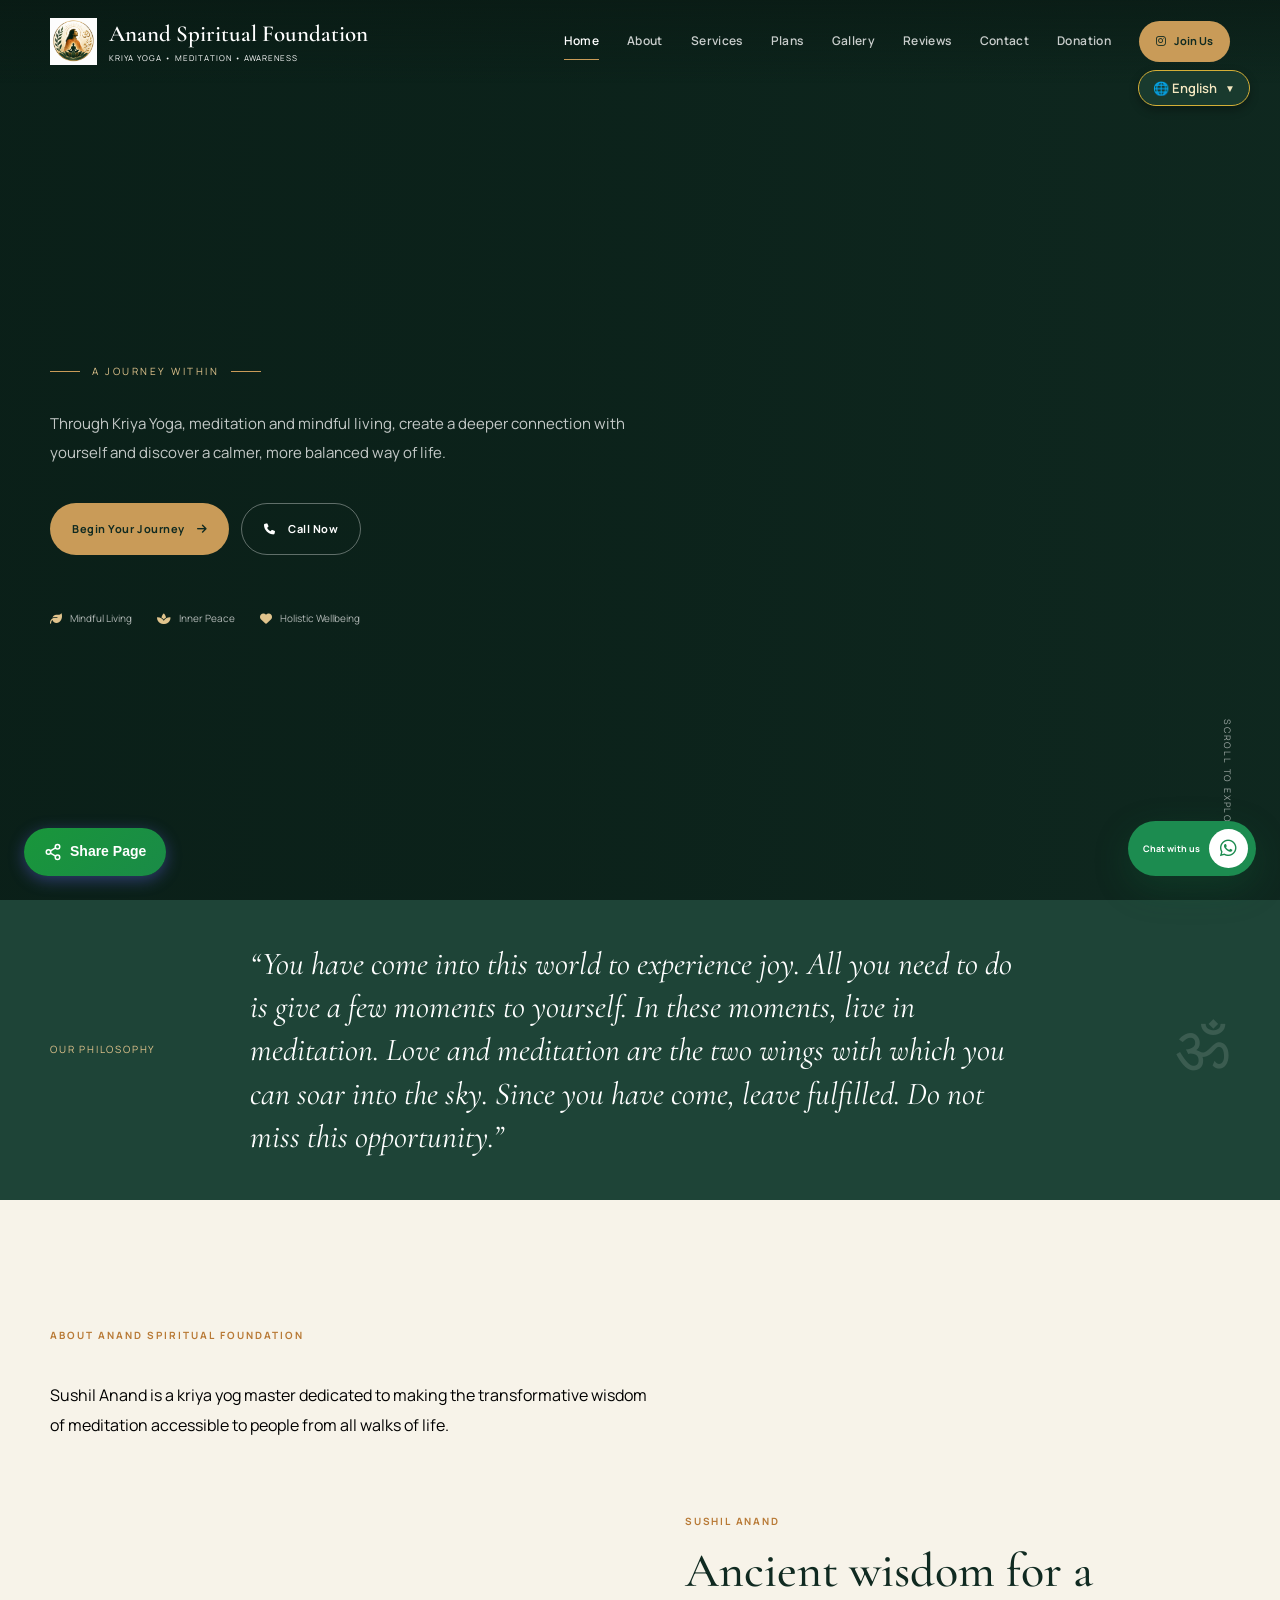
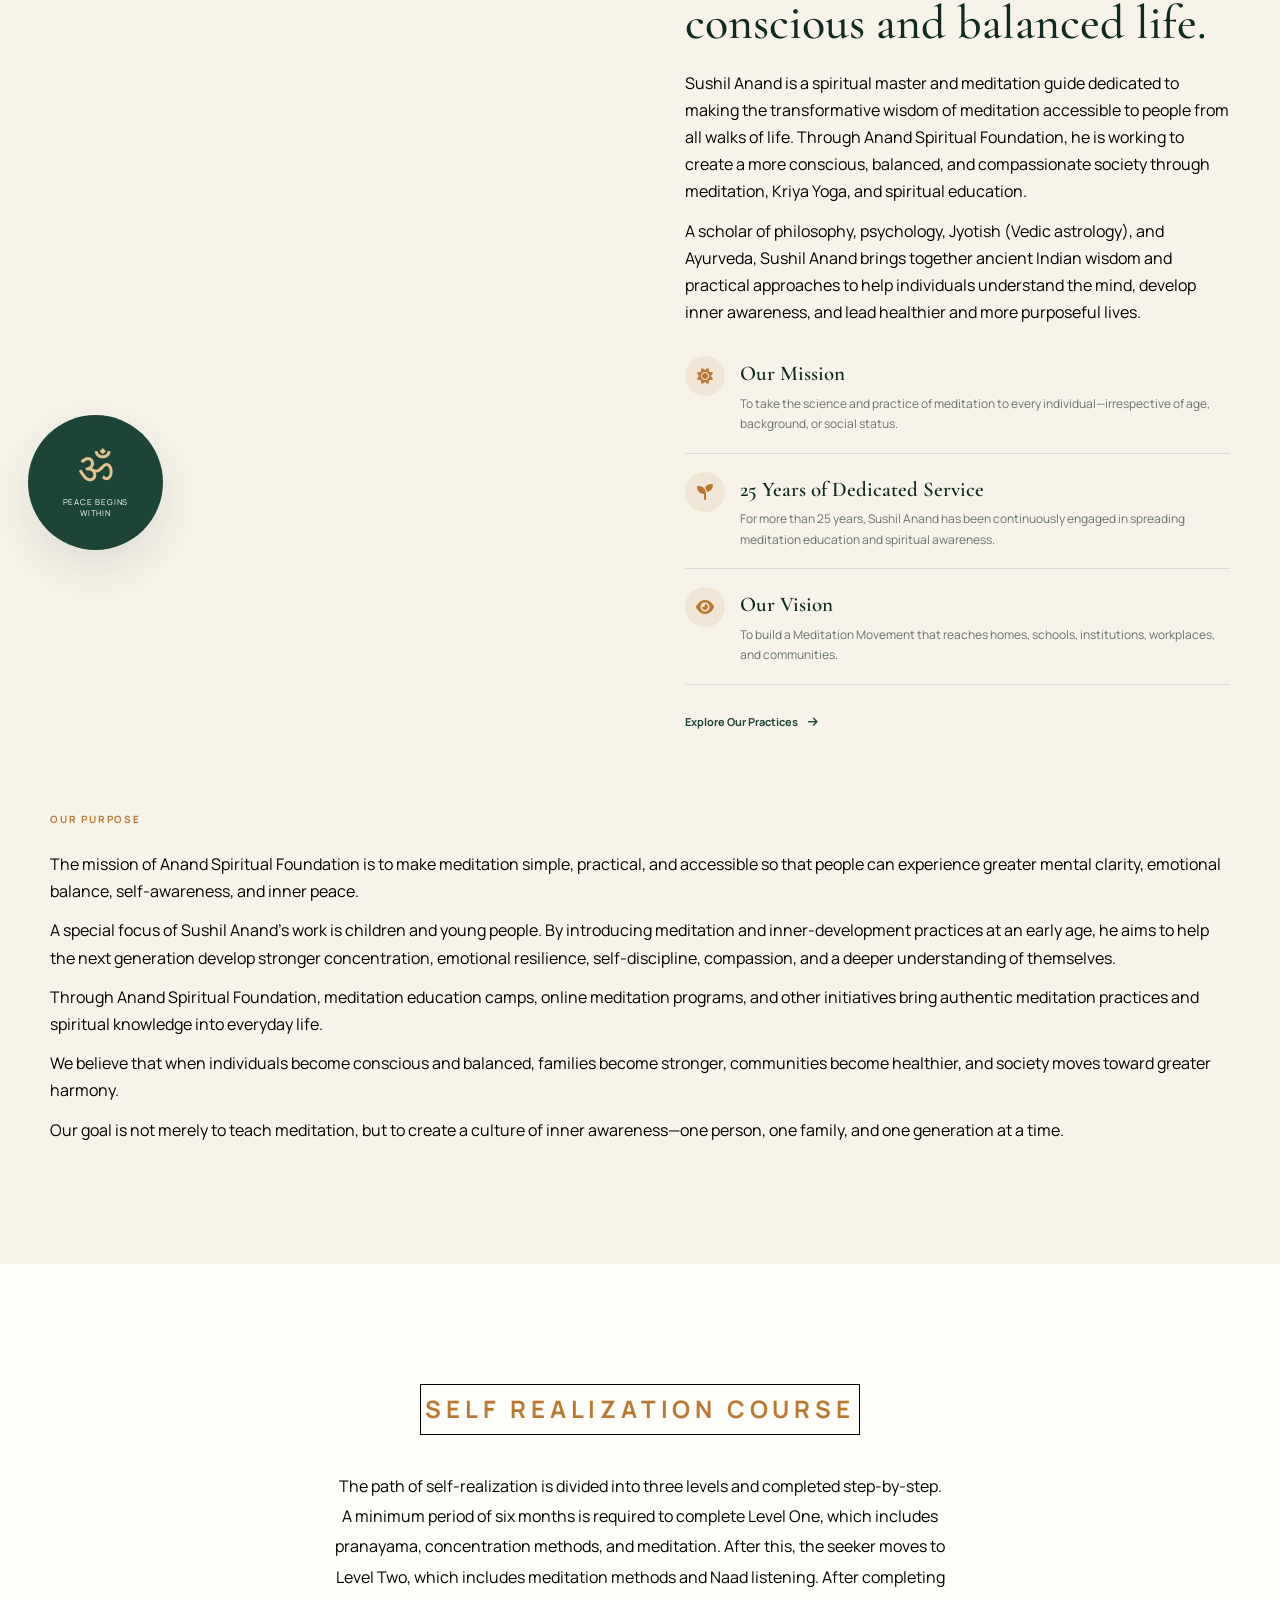
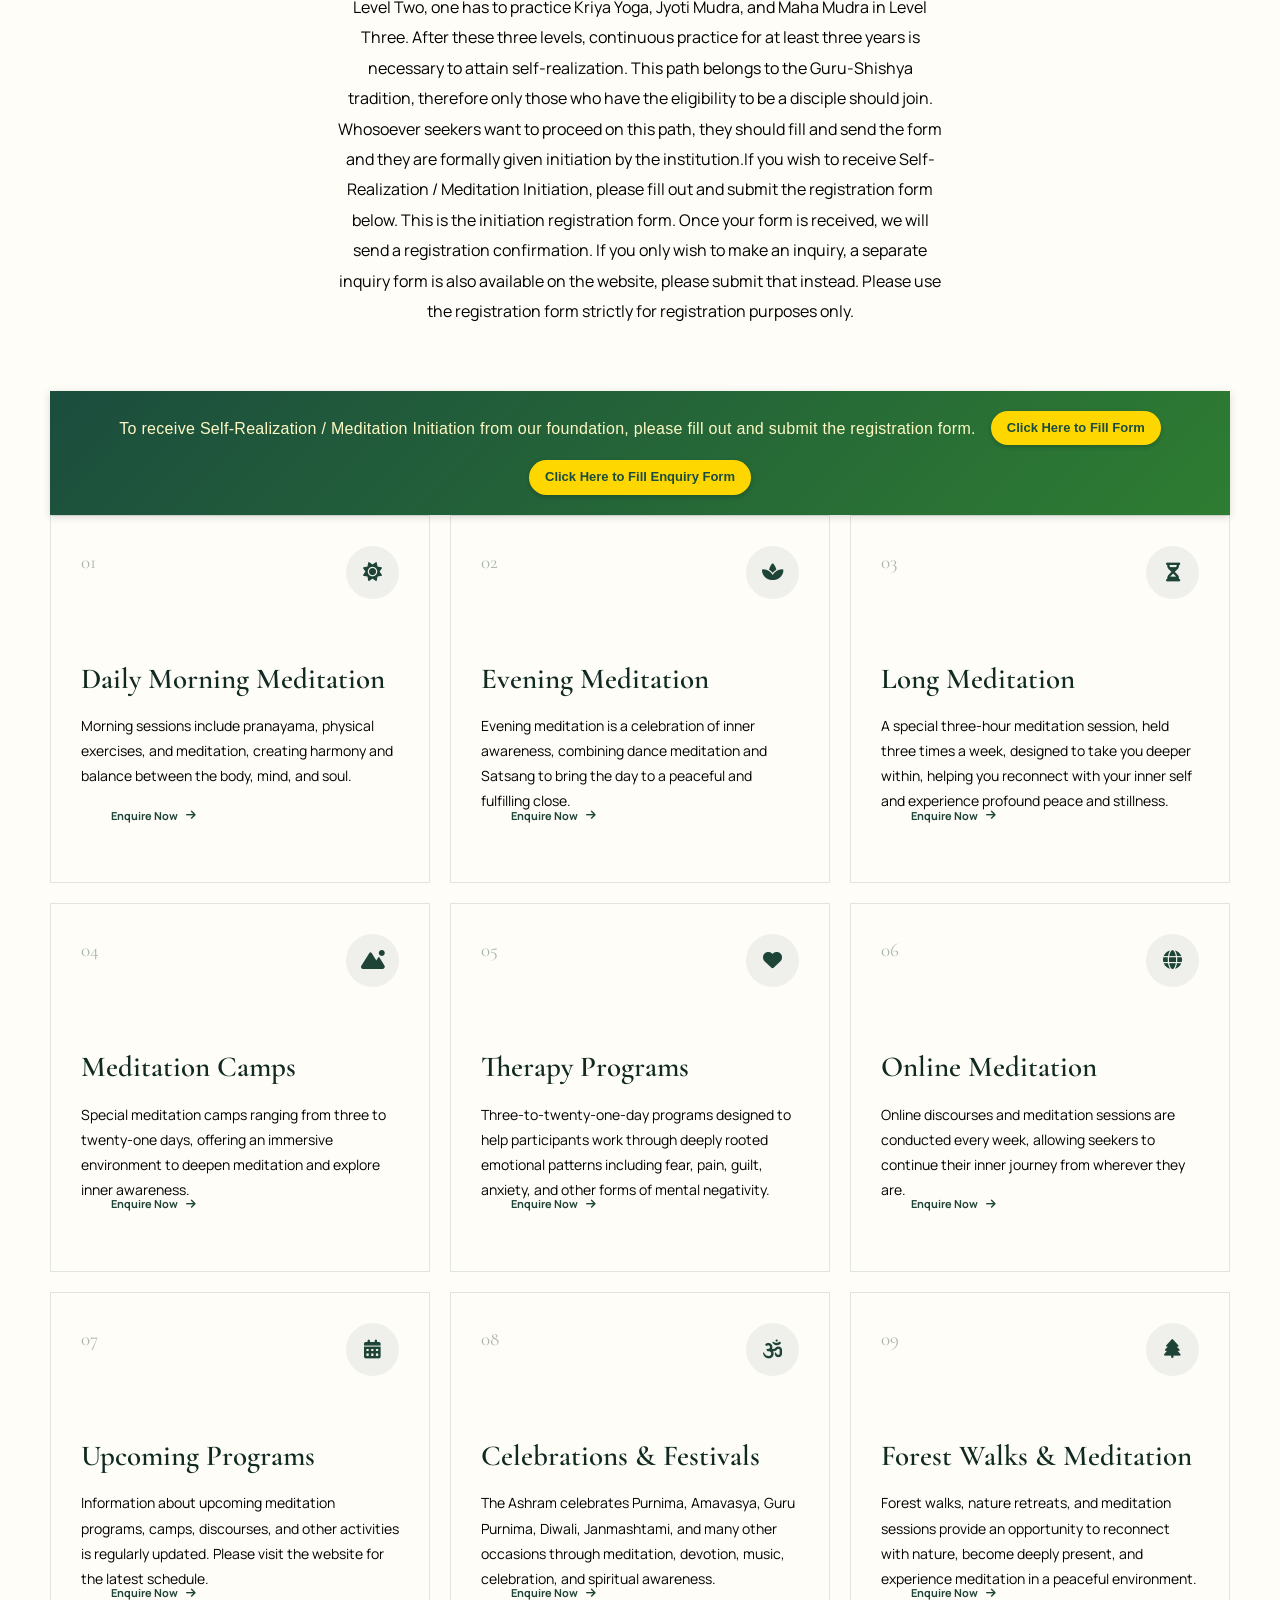
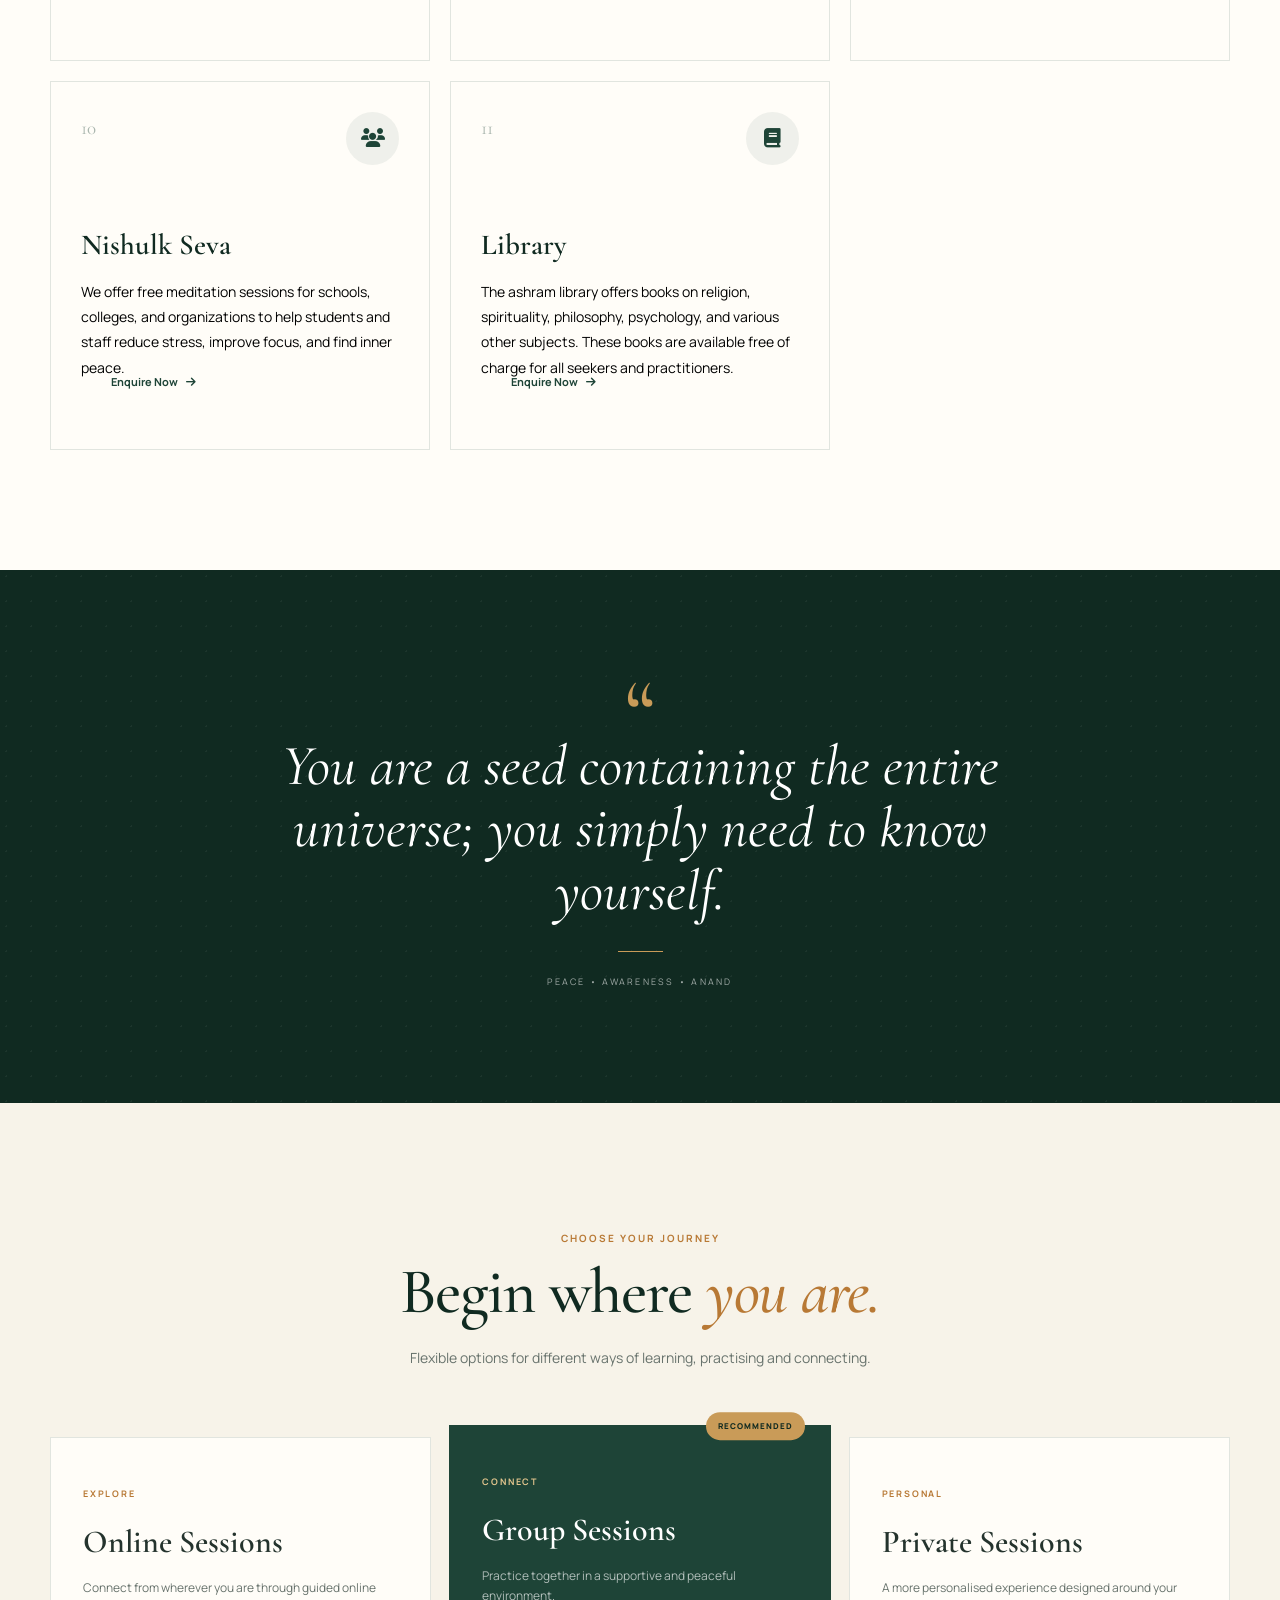
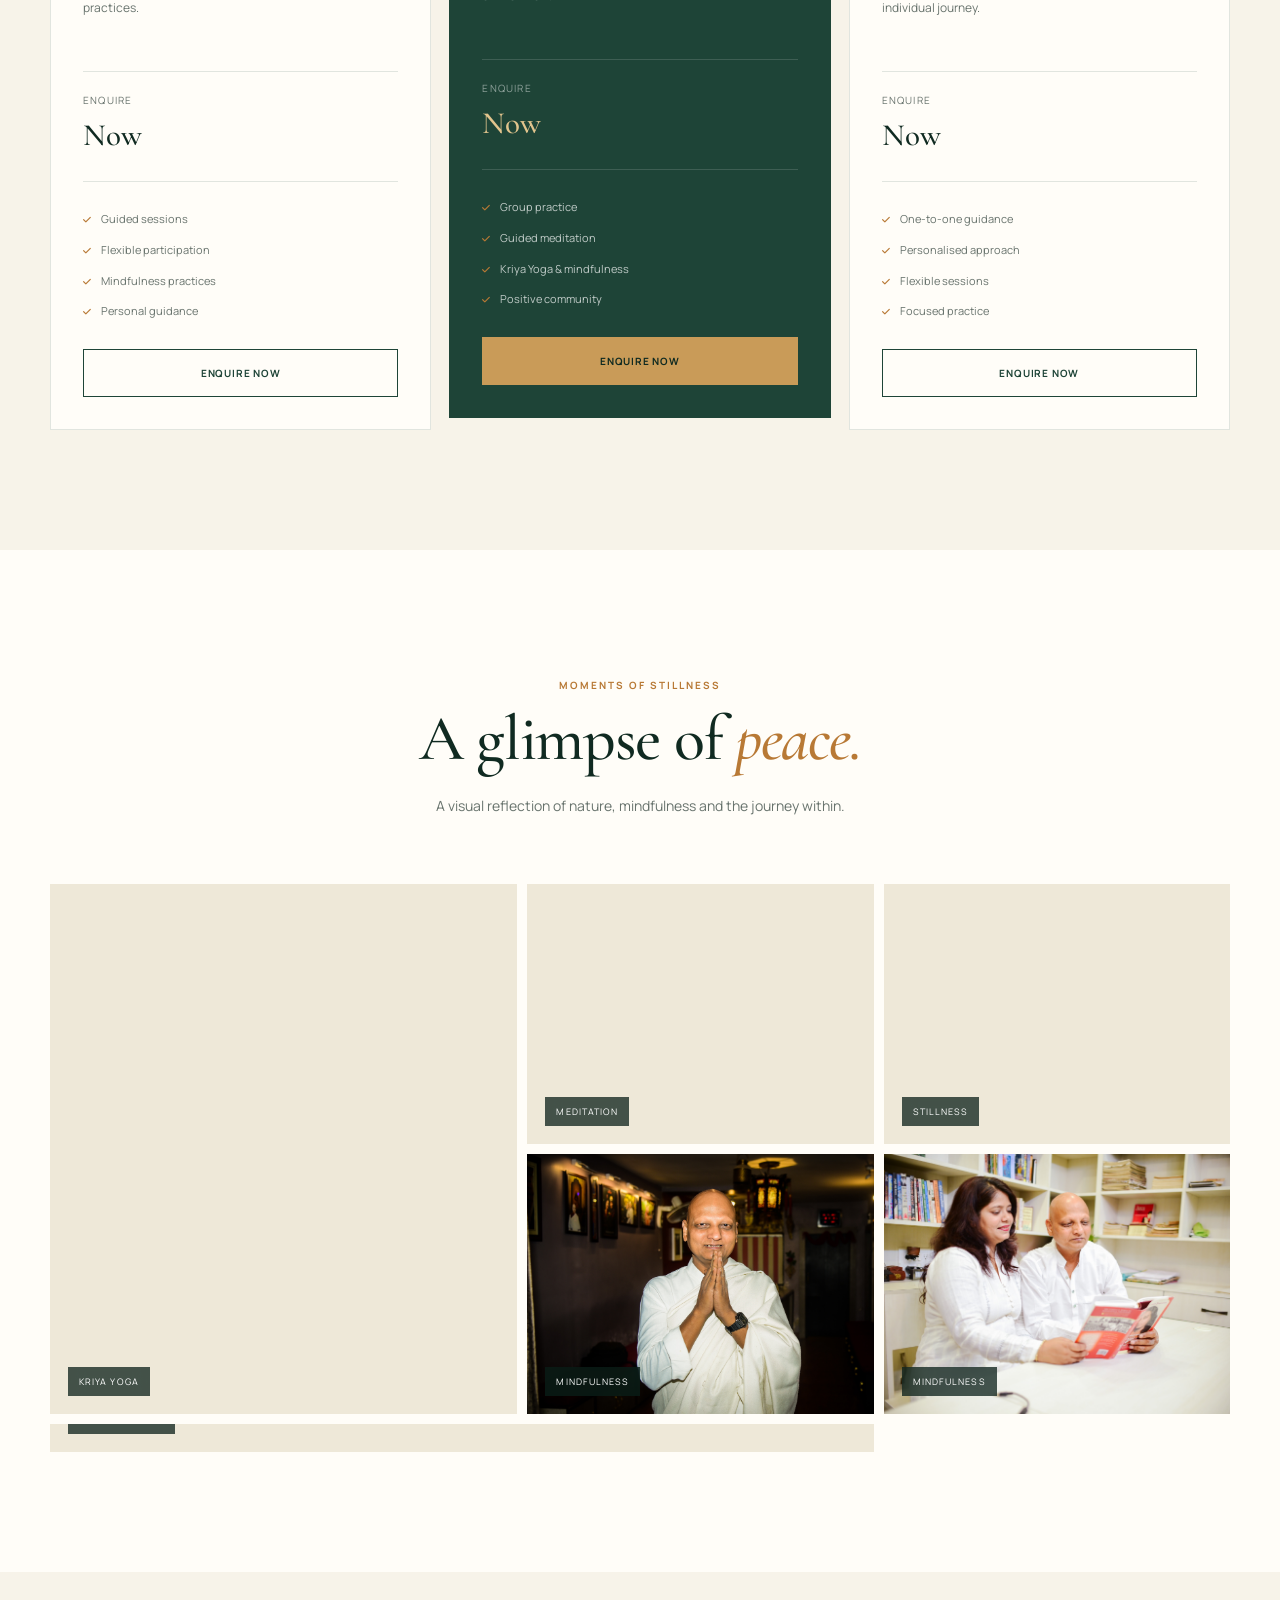
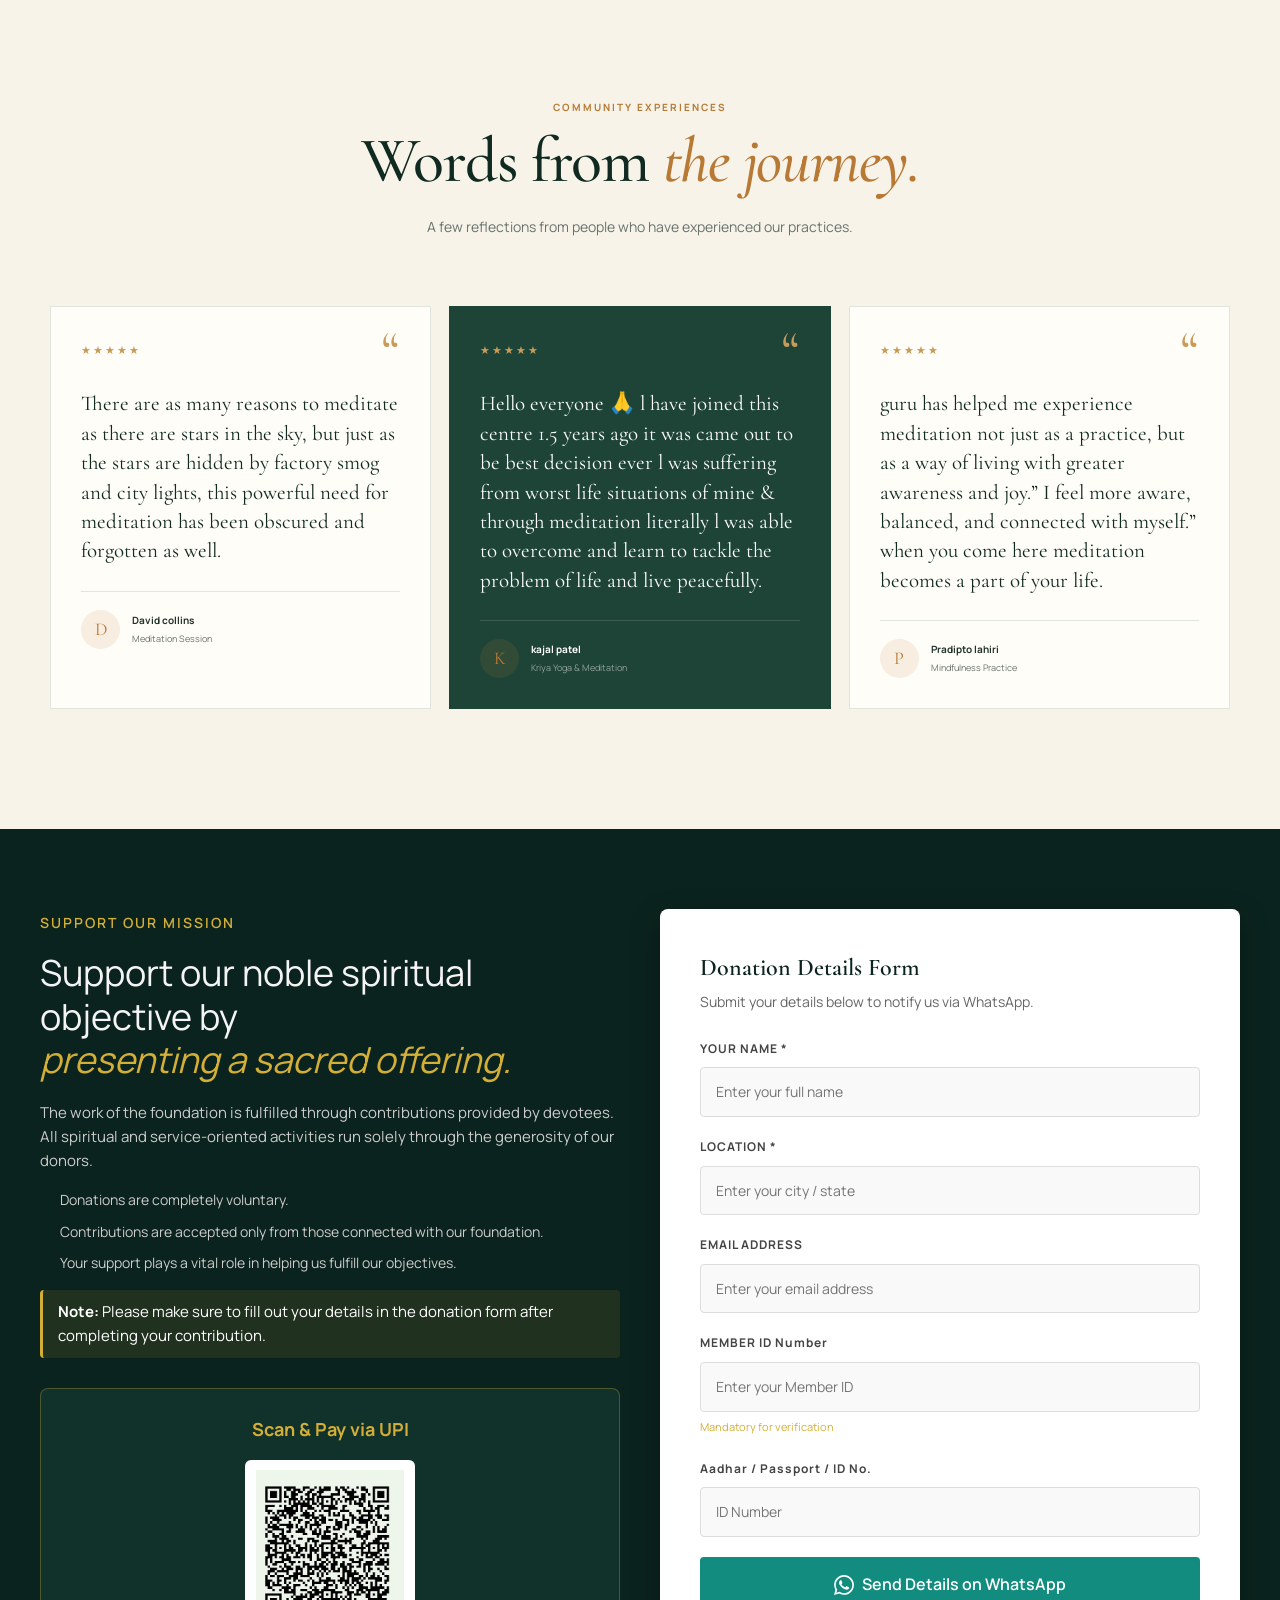
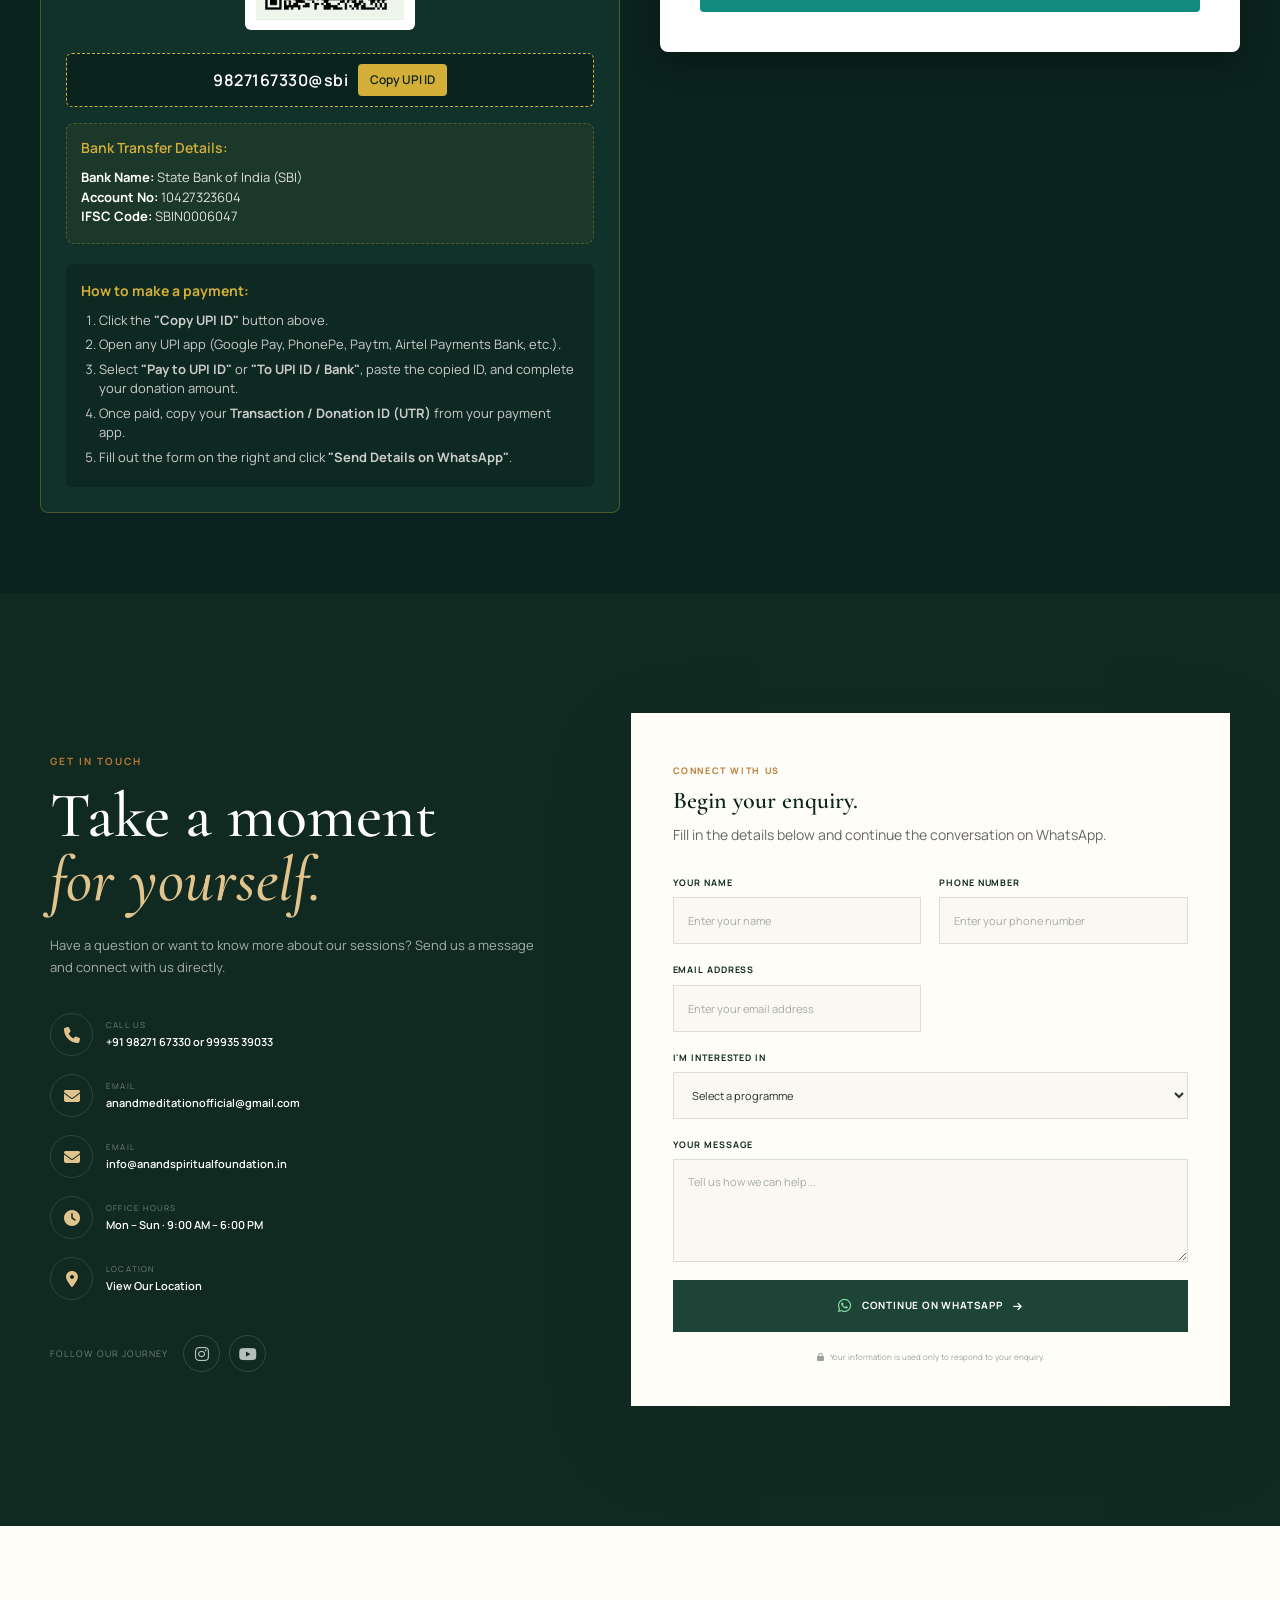
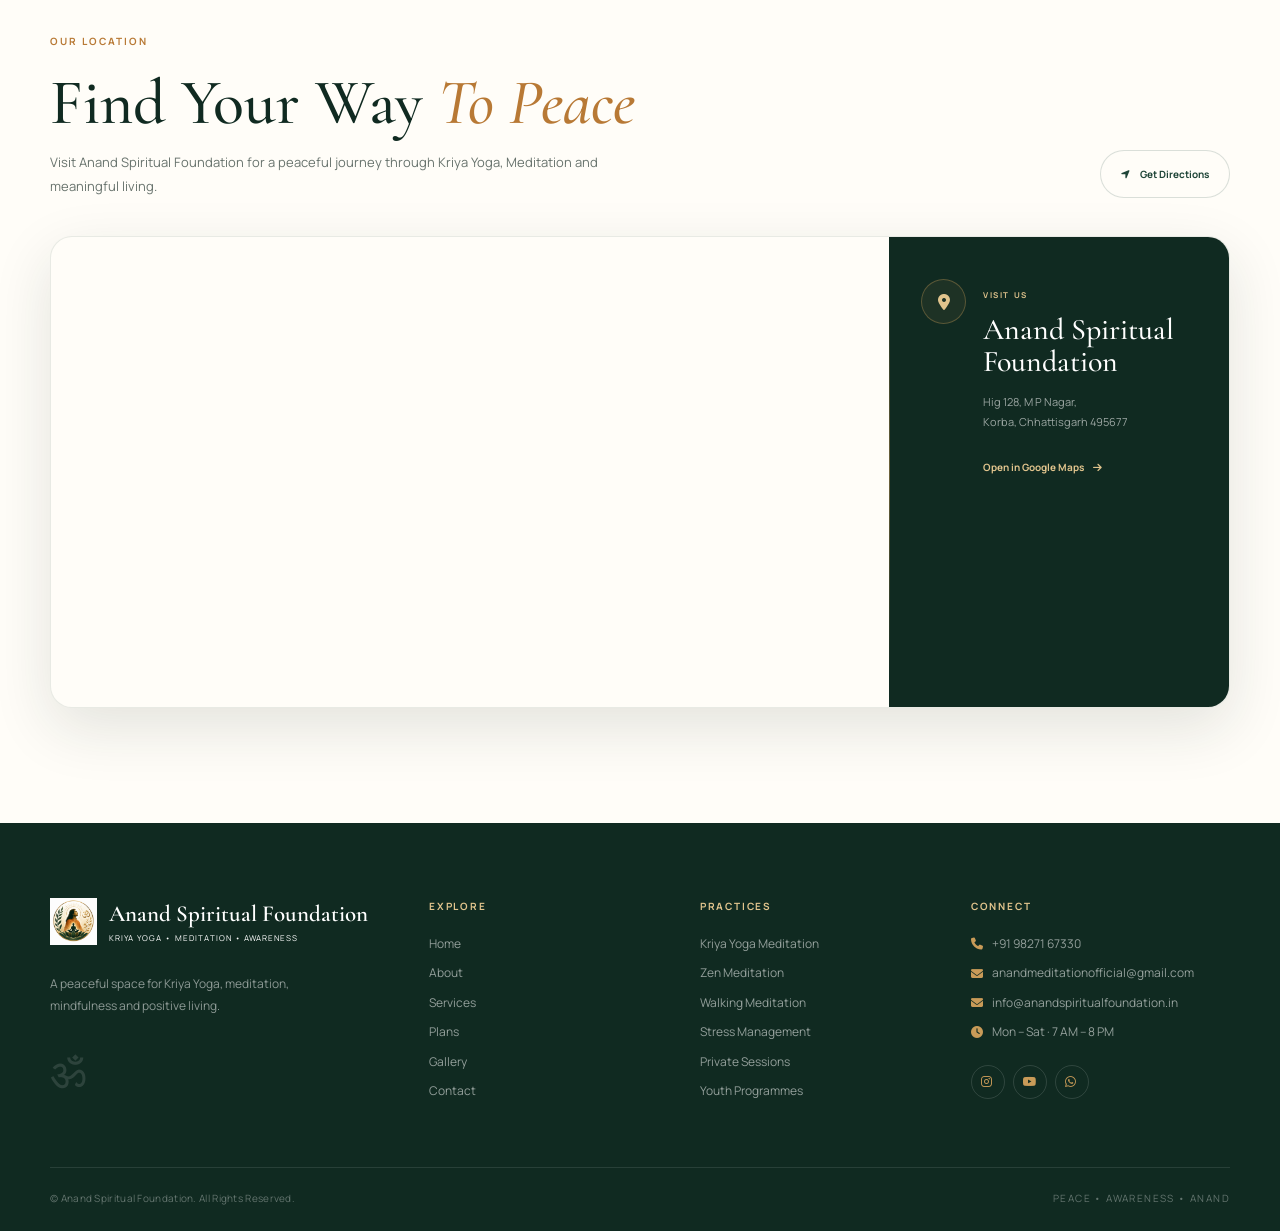
==== index.html @ d7171525 "new section udpdated" ====
<!DOCTYPE html>
<html lang="en">
<head>

    <meta charset="UTF-8">
    <meta name="viewport" content="width=device-width, initial-scale=1.0">

    <meta
        name="description"
        content="Anand Spiritual Foundation — Yoga, Meditation, Mindfulness and a peaceful journey within."
    >

    <meta
        name="keywords"
        content="Anand Spiritual Foundation, Yoga, Meditation, Zen Meditation, Yoga Meditation, Mindfulness"
    >
    <!-- =====================================================
         SOCIAL / LINK PREVIEW
    ====================================================== -->

    <meta property="og:type" content="website">

    <meta
        property="og:title"
        content="Anand Spiritual Foundation | Yoga, Meditation & Inner Awareness"
    >

    <meta
        property="og:description"
        content="Explore Yoga, Meditation, Kriya Yoga and spiritual awareness with Anand Spiritual Foundation. Begin your journey towards greater peace, balance and inner awareness."
    >

    <meta
        property="og:image"
        content="https://niteshs-code.github.io/anandprem.site/assets/oi-image.jpg"
    >

<meta property="og:url" content="https://anandspiritualfoundation.in/">

    <meta
        property="og:site_name"
        content="Anand Spiritual Foundation"
    >


    <!-- =====================================================
         WHATSAPP / FACEBOOK PREVIEW
    ====================================================== -->

    <meta
        name="twitter:card"
        content="summary_large_image"
    >

    <meta
        name="twitter:title"
        content="Anand Spiritual Foundation | Yoga & Meditation"
    >

    <meta
        name="twitter:description"
        content="Yoga, Meditation and spiritual awareness for a more peaceful and conscious life."
    >

    <meta
        name="twitter:image"
        content="https://niteshs-code.github.io/anandprem.site/oi-image.jpg"
    >

    <title>Anand Spiritual Foundation | Kriya Yoga & Meditation</title>

    <!-- =====================================================
         FAVICON
    ====================================================== -->

    <link rel="icon" type="image/png" href="assets/logo.png">


    <!-- =====================================================
         GOOGLE FONTS
    ====================================================== -->

    <link rel="preconnect" href="https://fonts.googleapis.com">
    <link rel="preconnect" href="https://fonts.gstatic.com" crossorigin>

    <link
        href="https://fonts.googleapis.com/css2?family=Cormorant+Garamond:wght@400;500;600;700&family=Manrope:wght@400;500;600;700&display=swap"
        rel="stylesheet"
    >


    <!-- =====================================================
         FONT AWESOME
    ====================================================== -->

    <link
        rel="stylesheet"
        href="https://cdnjs.cloudflare.com/ajax/libs/font-awesome/6.5.2/css/all.min.css"
    >


    <!-- =====================================================
         MAIN CSS
    ====================================================== -->

    <link rel="stylesheet" href="style.css">

</head>


<body>


<!-- =========================================================
     PRELOADER
========================================================= -->

<div class="preloader" id="preloader">

    <div class="preloader-inner">

        <div class="preloader-om">ॐ</div>

        <span>Anand Spiritual Foundation</span>

    </div>

</div>



<!-- =========================================================
     HEADER
========================================================= -->

<header class="header" id="header">

    <div class="container header-container">


        <!-- LOGO -->

        <a href="#home" class="logo">

            <img
                src="assets/logo.png"
                alt="Anand Spiritual Foundation Logo"
            >

            <div class="logo-content">

                <strong>Anand Spiritual Foundation</strong>

                <span>Kriya Yoga • Meditation • Awareness</span>

            </div>

        </a>


        <!-- DESKTOP NAVIGATION -->

        <nav class="navigation" id="navigation">

            <a href="#home" class="nav-link active">
                Home
            </a>

            <a href="#about" class="nav-link">
                About
            </a>

            <a href="#services" class="nav-link">
                Services
            </a>

            <a href="#plans" class="nav-link">
                Plans
            </a>

            <a href="#gallery" class="nav-link">
                Gallery
            </a>

            <a href="#reviews" class="nav-link">
                Reviews
            </a>

            <a href="#contact" class="nav-link">
                Contact
            </a>
            <a href="#donation" class="nav-link">
                Donation
            </a>



            <a
                        href="https://www.instagram.com/anandprem___?utm_source=qr&igsi=MTRjMnZqbXhmNHFidQ=="
                        target="_blank"
                        rel="noopener noreferrer"
                        aria-label="Instagram"
                        class="nav-button"
                    >
                        <i class="fa-brands fa-instagram"></i>
                        Join Us
                    </a>

        

        </nav>


        <!-- MOBILE MENU -->

        <button
            class="menu-toggle"
            id="menuToggle"
            type="button"
            aria-label="Open menu"
            aria-expanded="false"
        >

            <span></span>
            <span></span>
            <span></span>

        </button>

    </div>

</header>



<!-- Language Switcher Bar -->
<div class="asf-lang-wrapper notranslate" translate="no">
  <button id="asfLangToggle" class="asf-lang-toggle-btn" type="button">
    <span id="asfCurrentLang">🌐 English</span>
    <span class="asf-arrow">▼</span>
  </button>
  
  <div id="asfLangMenu" class="asf-lang-dropdown-menu">
    <div class="asf-lang-list">
      <button type="button" class="asf-lang-item" data-lang="en">English</button>
      <button type="button" class="asf-lang-item" data-lang="hi">Hindi (हिंदी)</button>
      <button type="button" class="asf-lang-item" data-lang="mr">Marathi (मराठी)</button>
      <button type="button" class="asf-lang-item" data-lang="gu">Gujarati (ગુજરાતી)</button>
      <button type="button" class="asf-lang-item" data-lang="ta">Tamil (தமிழ்)</button>
      <button type="button" class="asf-lang-item" data-lang="te">Telugu (తెలుగు)</button>
      <button type="button" class="asf-lang-item" data-lang="kn">Kannada (ಕನ್ನಡ)</button>
      <button type="button" class="asf-lang-item" data-lang="ml">Malayalam (മലയാളം)</button>
      <button type="button" class="asf-lang-item" data-lang="bn">Bengali (বাংলা)</button>
      <button type="button" class="asf-lang-item" data-lang="pa">Punjabi (ਪੰਜਾਬੀ)</button>
      <button type="button" class="asf-lang-item" data-lang="ur">Urdu (اردو)</button>
      <button type="button" class="asf-lang-item" data-lang="as">Assamese (অসমীয়া)</button>
      <button type="button" class="asf-lang-item" data-lang="or">Odia (ଓଡ଼ିଆ)</button>
    </div>
  </div>

  <!-- Hidden Google Translator Element (Isko display: none ki jagah aise rakhna hai) -->
<!-- Hidden Google Translate Element -->
<div id="hidden_google_translator" style="position: absolute; width: 0; height: 0; overflow: hidden; opacity: 0; pointer-events: none;"></div>
</div>



<!-- =========================================================
     MAIN
========================================================= -->

<main>


<!-- =========================================================
     HERO
========================================================= -->

<section class="hero" id="home">

    <div class="hero-background"></div>

    <div class="hero-overlay"></div>


    <div class="container hero-container">

        <div class="hero-content">


            <div class="hero-badge">

                <span class="hero-badge-line"></span>

                <span>
                    A Journey Within
                </span>

                <span class="hero-badge-line"></span>

            </div>


           


            


            <p class="hero-description">

                Through Kriya Yoga, meditation and mindful living,
                create a deeper connection with yourself and
                discover a calmer, more balanced way of life.

            </p>


            <div class="hero-actions">

                <a
                    href="#contact"
                    class="button button-primary"
                >

                    Begin Your Journey

                    <i class="fa-solid fa-arrow-right"></i>

                </a>


                <a
                    href="tel:+919827167330"
                    class="button button-light"
                >

                    <i class="fa-solid fa-phone"></i>

                    Call Now

                </a>

            </div>


            <div class="hero-highlights">

                <div class="hero-highlight">

                    <i class="fa-solid fa-leaf"></i>

                    <span>Mindful Living</span>

                </div>


                <div class="hero-highlight">

                    <i class="fa-solid fa-spa"></i>

                    <span>Inner Peace</span>

                </div>


                <div class="hero-highlight">

                    <i class="fa-solid fa-heart"></i>

                    <span>Holistic Wellbeing</span>

                </div>

            </div>

        </div>

    </div>


    <a
        href="#about"
        class="hero-scroll"
        aria-label="Scroll to About"
    >

        <span>Scroll to explore</span>

        <i class="fa-solid fa-arrow-down"></i>

    </a>

</section>



<!-- =========================================================
     INTRO / PHILOSOPHY
========================================================= -->

<section class="philosophy">

    <div class="container">

        <div class="philosophy-grid">


            <div class="philosophy-label">

                <span>Our Philosophy</span>

            </div>


            <div class="philosophy-text">

                <p>

                    “You have come into this world to experience joy. All you need to do is give a few moments to yourself. In these moments, live in meditation.

Love and meditation are the two wings with which you can soar into the sky.

Since you have come, leave fulfilled. Do not miss this opportunity.”

                </p>

            </div>


            <div class="philosophy-symbol">
                ॐ
            </div>

        </div>

    </div>

</section>



<!-- =========================================================
     ABOUT
========================================================= -->

<!-- =========================================================
     ABOUT
========================================================= -->

<section class="section about" id="about">

    <div class="container">

        <div class="section-heading">

            <span class="eyebrow">
                About Anand Spiritual Foundation
            </span>

            

            <p style="font-size: 16px; color:black">
                Sushil Anand is a kriya yog master
                dedicated to making the transformative wisdom of meditation
                accessible to people from all walks of life.
            </p>

        </div>


        <div class="about-grid">


            <div class="about-visual">

                <div class="about-image-main">

                    <img
                        src="https://i.postimg.cc/ncfBTv0K/image.jpg"
                        alt="Yoga and meditation practice"
                        loading="lazy"
                    >

                </div>


                <div class="about-image-small">

                    <img
                        src="https://i.postimg.cc/90ZTCMFM/2.jpg"
                        alt="Meditation practice"
                        loading="lazy"
                    >

                </div>


                <div class="about-badge">

                    <span>ॐ</span>

                    <small>
                        Peace begins within
                    </small>

                </div>

            </div>


            <div class="about-content">

                <span class="content-label">
                    Sushil Anand
                </span>

                <h3>
                    Ancient wisdom for a conscious and balanced life.
                </h3>


                <p style="font-size: 16px; color:black">

                    Sushil Anand is a spiritual master and meditation guide
                    dedicated to making the transformative wisdom of meditation
                    accessible to people from all walks of life. Through
                    Anand Spiritual Foundation, he is working to create a more conscious,
                    balanced, and compassionate society through meditation,
                    Kriya Yoga, and spiritual education.

                </p>


                <p style="font-size: 16px; color:black">

                    A scholar of philosophy, psychology, Jyotish (Vedic astrology),
                    and Ayurveda, Sushil Anand brings together ancient Indian
                    wisdom and practical approaches to help individuals understand
                    the mind, develop inner awareness, and lead healthier and more
                    purposeful lives.

                </p>


                <div class="about-points">


                    <div class="about-point">

                        <div class="point-icon">
                            <i class="fa-solid fa-sun"></i>
                        </div>

                        <div>

                            <h4>Our Mission</h4>

                            <p>
                                To take the science and practice of meditation
                                to every individual—irrespective of age,
                                background, or social status.
                            </p>

                        </div>

                    </div>


                    <div class="about-point">

                        <div class="point-icon">
                            <i class="fa-solid fa-seedling"></i>
                        </div>

                        <div>

                            <h4>25 Years of Dedicated Service</h4>

                            <p>
                                For more than 25 years, Sushil Anand has been
                                continuously engaged in spreading meditation
                                education and spiritual awareness.
                            </p>

                        </div>

                    </div>


                    <div class="about-point">

                        <div class="point-icon">
                            <i class="fa-solid fa-eye"></i>
                        </div>

                        <div>

                            <h4>Our Vision</h4>

                            <p>
                                To build a Meditation Movement that reaches
                                homes, schools, institutions, workplaces,
                                and communities.
                            </p>

                        </div>

                    </div>

                </div>


                <a
                    href="#services"
                    class="text-link"
                >

                    Explore Our Practices

                    <i class="fa-solid fa-arrow-right"></i>

                </a>

            </div>

        </div>


        <div class="about-content" style="margin-top: 70px;">

            <span class="content-label">
                Our Purpose
            </span>

            

            <p style="font-size: 16px; color:black">

                The mission of Anand Spiritual Foundation is to make meditation simple,
                practical, and accessible so that people can experience greater
                mental clarity, emotional balance, self-awareness, and inner peace.

            </p>

            <p style="font-size: 16px; color:black">

                A special focus of Sushil Anand’s work is children and young people.
                By introducing meditation and inner-development practices at an early
                age, he aims to help the next generation develop stronger concentration,
                emotional resilience, self-discipline, compassion, and a deeper
                understanding of themselves.

            </p>

            <p style="font-size: 16px; color:black">

                Through Anand Spiritual Foundation, meditation education camps, online meditation
                programs, and other initiatives bring authentic meditation practices
                and spiritual knowledge into everyday life.

            </p>

            <p style="font-size: 16px; color:black">

                We believe that when individuals become conscious and balanced,
                families become stronger, communities become healthier, and society
                moves toward greater harmony.

            </p>

            <p style="font-size: 16px; color:black">

                Our goal is not merely to teach meditation, but to create a culture
                of inner awareness—one person, one family, and one generation at a time.

            </p>

        </div>

    </div>

</section>



<!-- =========================================================
     SERVICES
========================================================= -->

<!-- =========================================================
     SERVICES
========================================================= -->

<!-- Share Widget Container -->
<div class="custom-share-container">
    <!-- Trigger Button -->
    <button id="openShareModal" class="share-trigger-btn">
        <svg xmlns="http://www.w3.org/2000/svg" width="18" height="18" viewBox="0 0 24 24" fill="none" stroke="currentColor" stroke-width="2" stroke-linecap="round" stroke-linejoin="round"><circle cx="18" cy="5" r="3"></circle><circle cx="6" cy="12" r="3"></circle><circle cx="18" cy="19" r="3"></circle><line x1="8.59" y1="13.51" x2="15.42" y2="17.49"></line><line x1="15.41" y1="6.51" x2="8.59" y2="10.49"></line></svg>
        <span>Share Page</span>
    </button>

    <!-- Share Modal / Popup -->
    <div id="shareModal" class="share-modal-overlay" style="display: none;">
        <div class="share-modal-content">
            <div class="share-modal-header">
                <h3>Share this page</h3>
                <button id="closeShareModal" class="share-close-btn">&times;</button>
            </div>
            <p class="share-subtitle">Spread the word on your favorite platform!</p>
            
            <div class="share-options-grid">
                <!-- WhatsApp -->
                <a href="#" id="shareWhatsApp" class="share-option-item whatsapp" target="_blank" rel="noopener noreferrer">
                    <div class="share-icon-box">
                        <svg xmlns="http://www.w3.org/2000/svg" width="24" height="24" viewBox="0 0 24 24" fill="currentColor"><path d="M.057 24l1.687-6.163c-1.041-1.804-1.588-3.849-1.587-5.946.003-6.556 5.338-11.891 11.893-11.891 3.181.001 6.167 1.24 8.413 3.488 2.245 2.248 3.481 5.236 3.48 8.414-.003 6.557-5.338 11.892-11.893 11.892-1.99-.001-3.951-.5-5.688-1.448l-6.305 1.654zm6.597-3.807c1.676.995 3.276 1.591 5.392 1.592 5.448 0 9.886-4.434 9.889-9.885.002-5.462-4.415-9.89-9.881-9.892-5.452 0-9.887 4.434-9.889 9.884-.001 2.225.651 3.891 1.746 5.634l-.999 3.648 3.742-.981zm11.387-5.464c-.074-.124-.272-.198-.57-.347-.297-.149-1.758-.868-2.031-.967-.272-.099-.47-.149-.669.149-.198.297-.768.967-.941 1.165-.173.198-.347.223-.644.074-.297-.149-1.255-.462-2.39-1.475-.883-.788-1.48-1.761-1.653-2.059-.173-.297-.018-.458.13-.606.134-.133.297-.347.446-.521.151-.172.2-.296.3-.495.099-.198.05-.372-.025-.521-.075-.148-.669-1.611-.916-2.206-.242-.579-.487-.501-.669-.51l-.57-.01c-.198 0-.52.074-.792.372s-1.04 1.016-1.04 2.479 1.065 2.876 1.213 3.074c.149.198 2.095 3.2 5.076 4.487.709.306 1.263.489 1.694.626.712.226 1.36.194 1.872.118.571-.085 1.758-.719 2.006-1.413.248-.695.248-1.29.173-1.414z"/></svg>
                    </div>
                    <span>WhatsApp</span>
                </a>

                <!-- Instagram (Direct to profile/share notice since Web Share API handles direct sharing, fallback copies link) -->
                <a href="#" id="shareInstagram" class="share-option-item instagram">
                    <div class="share-icon-box">
                        <svg xmlns="http://www.w3.org/2000/svg" width="24" height="24" viewBox="0 0 24 24" fill="currentColor"><path d="M12 2.163c3.204 0 3.584.012 4.85.07 3.252.148 4.771 1.691 4.919 4.919.058 1.265.069 1.645.069 4.849 0 3.205-.012 3.584-.069 4.849-.149 3.225-1.664 4.771-4.919 4.919-1.266.058-1.644.07-4.85.07-3.204 0-3.584-.012-4.849-.07-3.26-.149-4.771-1.699-4.919-4.92-.058-1.265-.07-1.644-.07-4.849 0-3.204.013-3.583.07-4.849.149-3.227 1.664-4.771 4.919-4.919 1.266-.057 1.645-.069 4.849-.069zm0-2.163c-3.259 0-3.667.014-4.947.072-4.358.2-6.78 2.618-6.98 6.98-.059 1.281-.073 1.689-.073 4.948 0 3.259.014 3.668.072 4.948.2 4.358 2.618 6.78 6.98 6.98 1.281.058 1.689.072 4.948.072 3.259 0 3.668-.014 4.948-.072 4.354-.2 6.782-2.618 6.979-6.98.059-1.28.073-1.689.073-4.948 0-3.259-.014-3.667-.072-4.947-.196-4.354-2.617-6.78-6.979-6.98-1.281-.059-1.69-.073-4.949-.073zm0 5.838c-3.403 0-6.162 2.759-6.162 6.162s2.759 6.163 6.162 6.163 6.162-2.759 6.162-6.163c0-3.403-2.759-6.162-6.162-6.162zm0 10.162c-2.209 0-4-1.79-4-4 0-2.209 1.791-4 4-4s4 1.791 4 4c0 2.21-1.791 4-4 4zm6.406-11.845c-.796 0-1.441.645-1.441 1.44s.645 1.44 1.441 1.44c.795 0 1.439-.645 1.439-1.44s-.644-1.44-1.439-1.44z"/></svg>
                    </div>
                    <span>Instagram</span>
                </a>

                <!-- Telegram -->
                <a href="#" id="shareTelegram" class="share-option-item telegram" target="_blank" rel="noopener noreferrer">
                    <div class="share-icon-box">
                        <svg xmlns="http://www.w3.org/2000/svg" width="24" height="24" viewBox="0 0 24 24" fill="currentColor"><path d="M12 0c-6.627 0-12 5.373-12 12s5.373 12 12 12 12-5.373 12-12-5.373-12-12-12zm5.894 8.221l-1.97 9.28c-.145.658-.537.818-1.084.508l-3-2.21-1.446 1.394c-.14.14-.26.26-.534.26l.213-3.053 5.56-5.023c.242-.213-.054-.333-.373-.121l-6.871 4.326-2.962-.924c-.643-.204-.657-.643.136-.953l11.57-4.461c.537-.194 1.006.131.832.943z"/></svg>
                    </div>
                    <span>Telegram</span>
                </a>

                <!-- Twitter / X -->
                <a href="#" id="shareTwitter" class="share-option-item twitter" target="_blank" rel="noopener noreferrer">
                    <div class="share-icon-box">
                        <svg xmlns="http://www.w3.org/2000/svg" width="24" height="24" viewBox="0 0 24 24" fill="currentColor"><path d="M18.244 2.25h3.308l-7.227 8.26 8.502 11.24H16.17l-5.214-6.817L4.99 21.75H1.68l7.73-8.835L1.254 2.25H8.08l4.713 6.231zm-1.161 17.52h1.833L7.084 4.126H5.117z"/></svg>
                    </div>
                    <span>Twitter</span>
                </a>
            </div>

            <!-- Copy Link Section -->
            <div class="share-copy-section">
                <input type="text" id="shareUrlInput" readonly />
                <button id="copyUrlBtn">Copy Link</button>
            </div>
        </div>
    </div>
</div>

<section class="section services" id="services">

    <div class="container">


        <div class="section-heading centered">

            <span class="eyebrow" style="font-size: 24px; text-shadow: #d4af37; border: 1px solid black; font-weight: bold; padding: 4px;">
                Self realization course
            </span>

            

            <p style="font-size: 16px; color:black">

               The path of self-realization is divided into three levels and completed step-by-step. A minimum period of six months is required to complete Level One, which includes pranayama, concentration methods, and meditation. After this, the seeker moves to Level Two, which includes meditation methods and Naad listening. After completing Level Two, one has to practice Kriya Yoga, Jyoti Mudra, and Maha Mudra in Level Three. After these three levels, continuous practice for at least three years is necessary to attain self-realization. This path belongs to the Guru-Shishya tradition, therefore only those who have the eligibility to be a disciple should join. Whosoever seekers want to proceed on this path, they should fill and send the form and they are formally given initiation by the institution.If you wish to receive Self-Realization / Meditation Initiation, please fill out and submit the registration form below. This is the initiation registration form.

Once your form is received, we will send a registration confirmation. If you only wish to make an inquiry, a separate inquiry form is also available on the website, please submit that instead.

Please use the registration form strictly for registration purposes only.

            </p>

        </div>
        <div class="asf-announcement-strip">
  <div class="asf-strip-content">
    <span class="asf-strip-text">
      To receive Self-Realization / Meditation Initiation from our foundation, please fill out and submit the registration form.
    </span>
    <a href="https://anandspiritualfoundation.in/register.html" target="_blank" rel="noopener noreferrer" class="asf-strip-btn">
      Click Here to Fill Form
    </a>

    <a href="#contact" target="_blank" rel="noopener noreferrer" class="asf-strip-btn">
      Click Here to Fill Enquiry Form
    </a>

    
  </div>
</div>


        <div class="services-grid">


            <!-- PROGRAM 1 -->

            <article class="service-card">

                <div class="service-top">

                    <span class="service-number">
                        01
                    </span>

                    <div class="service-icon">
                        <i class="fa-solid fa-sun"></i>
                    </div>

                </div>

                <h3>
                    Daily Morning Meditation
                </h3>

                <p style="font-size: 14px; color:black">

                    Morning sessions include pranayama, physical exercises,
                    and meditation, creating harmony and balance between
                    the body, mind, and soul.

                </p>

                <a
                    href="#contact"
                    class="card-link"
                >
                    Enquire Now
                    <i class="fa-solid fa-arrow-right"></i>
                </a>

            </article>


            <!-- PROGRAM 2 -->

            <article class="service-card">

                <div class="service-top">

                    <span class="service-number">
                        02
                    </span>

                    <div class="service-icon">
                        <i class="fa-solid fa-spa"></i>
                    </div>

                </div>

                <h3>
                    Evening Meditation
                </h3>

                <p style="font-size: 14px; color:black">

                    Evening meditation is a celebration of inner awareness,
                    combining dance meditation and Satsang to bring the day
                    to a peaceful and fulfilling close.

                </p>

                <a
                    href="#contact"
                    class="card-link"
                >
                    Enquire Now
                    <i class="fa-solid fa-arrow-right"></i>
                </a>

            </article>


            <!-- PROGRAM 3 -->

            <article class="service-card">

                <div class="service-top">

                    <span class="service-number">
                        03
                    </span>

                    <div class="service-icon">
                        <i class="fa-solid fa-hourglass-half"></i>
                    </div>

                </div>

                <h3>
                     Long Meditation
                </h3>

                <p style="font-size: 14px; color:black">

                    A special three-hour meditation session, held three times a week, designed to take you deeper within, helping you reconnect with your inner self and experience profound peace and stillness.


                </p>

                <a
                    href="#contact"
                    class="card-link"
                >
                    Enquire Now
                    <i class="fa-solid fa-arrow-right"></i>
                </a>

            </article>


            <!-- PROGRAM 4 -->

            <article class="service-card">

                <div class="service-top">

                    <span class="service-number">
                        04
                    </span>

                    <div class="service-icon">
                        <i class="fa-solid fa-mountain-sun"></i>
                    </div>

                </div>

                <h3>
                    Meditation Camps
                </h3>

                <p style="font-size: 14px; color:black">

                    Special meditation camps ranging from three to
                    twenty-one days, offering an immersive environment
                    to deepen meditation and explore inner awareness.

                </p>

                <a
                    href="#contact"
                    class="card-link"
                >
                    Enquire Now
                    <i class="fa-solid fa-arrow-right"></i>
                </a>

            </article>


            <!-- PROGRAM 5 -->

            <article class="service-card">

                <div class="service-top">

                    <span class="service-number">
                        05
                    </span>

                    <div class="service-icon">
                        <i class="fa-solid fa-heart"></i>
                    </div>

                </div>

                <h3>
                    Therapy Programs
                </h3>

                <p style="font-size: 14px; color:black">

                    Three-to-twenty-one-day programs designed to help
                    participants work through deeply rooted emotional
                    patterns including fear, pain, guilt, anxiety,
                    and other forms of mental negativity.

                </p>

                <a
                    href="#contact"
                    class="card-link"
                >
                    Enquire Now
                    <i class="fa-solid fa-arrow-right"></i>
                </a>

            </article>


            <!-- PROGRAM 6 -->

            <article class="service-card">

                <div class="service-top">

                    <span class="service-number">
                        06
                    </span>

                    <div class="service-icon">
                        <i class="fa-solid fa-globe"></i>
                    </div>

                </div>

                <h3>
                    Online  Meditation
                </h3>

                <p style="font-size: 14px; color:black">

                    Online discourses and meditation sessions are
                    conducted every week, allowing seekers to continue
                    their inner journey from wherever they are.

                </p>

                <a
                    href="#contact"
                    class="card-link"
                >
                    Enquire Now
                    <i class="fa-solid fa-arrow-right"></i>
                </a>

            </article>


            <!-- PROGRAM 7 -->

            <article class="service-card">

                <div class="service-top">

                    <span class="service-number">
                        07
                    </span>

                    <div class="service-icon">
                        <i class="fa-solid fa-calendar-days"></i>
                    </div>

                </div>

                <h3>
                    Upcoming Programs
                </h3>

                <p style="font-size: 14px; color:black">

                    Information about upcoming meditation programs,
                    camps, discourses, and other activities is regularly
                    updated. Please visit the website for the latest schedule.

                </p>

                <a
                    href="#contact"
                    class="card-link"
                >
                    Enquire Now
                    <i class="fa-solid fa-arrow-right"></i>
                </a>

            </article>


            <!-- PROGRAM 8 -->

            <article class="service-card">

                <div class="service-top">

                    <span class="service-number">
                        08
                    </span>

                    <div class="service-icon">
                        <i class="fa-solid fa-om"></i>
                    </div>

                </div>

                <h3>
                    Celebrations & Festivals
                </h3>

                <p style="font-size: 14px; color:black">

                    The Ashram celebrates Purnima, Amavasya, Guru Purnima,
                    Diwali, Janmashtami, and many other occasions through
                    meditation, devotion, music, celebration, and spiritual awareness.

                </p>

                <a
                    href="#contact"
                    class="card-link"
                >
                    Enquire Now
                    <i class="fa-solid fa-arrow-right"></i>
                </a>

            </article>


            <!-- PROGRAM 9 -->

            <article class="service-card">

                <div class="service-top">

                    <span class="service-number">
                        09
                    </span>

                    <div class="service-icon">
                        <i class="fa-solid fa-tree"></i>
                    </div>

                </div>

                <h3>
                    Forest Walks & Meditation
                </h3>

                <p style="font-size: 14px; color:black">

                    Forest walks, nature retreats, and meditation sessions
                    provide an opportunity to reconnect with nature, become
                    deeply present, and experience meditation in a peaceful environment.

                </p>

                <a
                    href="#contact"
                    class="card-link"
                >
                    Enquire Now
                    <i class="fa-solid fa-arrow-right"></i>
                </a>

            </article>

         <article class="service-card">

    <div class="service-top">

        <span class="service-number">
            10
        </span>

        <div class="service-icon">
            <i class="fa-solid fa-users"></i>
        </div>

    </div>

    <h3>
        Nishulk Seva
    </h3>

    <p style="font-size: 14px; color:black">

        We offer free meditation sessions for schools, colleges, and organizations to help students and staff reduce stress, improve focus, and find inner peace.

    </p>

    <a
        href="#contact"
        class="card-link"
    >
        Enquire Now
        <i class="fa-solid fa-arrow-right"></i>
    </a>

</article>
<article class="service-card"> 
 
    <div class="service-top"> 
 
        <span class="service-number"> 
            11 
        </span> 
 
        <div class="service-icon"> 
            <i class="fa-solid fa-book"></i> 
        </div> 
 
    </div> 
 
    <h3>
    Library
</h3>

<p style="font-size: 14px; color:black">
    The ashram library offers books on religion, spirituality, philosophy, psychology, and various other subjects. These books are available free of charge for all seekers and practitioners.
</p>

 
    <a 
        href="#contact" 
        class="card-link" 
    > 
        Enquire Now 
        <i class="fa-solid fa-arrow-right"></i> 
    </a> 
 
</article>

        </div>

    </div>

</section>







<!-- =========================================================
     SPIRITUAL QUOTE
========================================================= -->

<section class="quote-section">

    <div class="quote-pattern"></div>

    <div class="container">

        <div class="quote-content">

            <span class="quote-mark">
                “
            </span>

            <p>

                You are a seed containing the entire universe;
you simply need to know yourself.

            </p>

            <span class="quote-divider">
                </span>

            <small>
                Peace • Awareness • Anand
            </small>

        </div>

    </div>

</section>



<!-- =========================================================
     PLANS / PRICING
========================================================= -->

<section class="section plans" id="plans">

    <div class="container">


        <div class="section-heading centered">

            <span class="eyebrow">
                Choose Your Journey
            </span>

            <h2>
                Begin where
                <em>you are.</em>
            </h2>

            <p>

                Flexible options for different ways of
                learning, practising and connecting.

            </p>

        </div>


        <div class="plans-grid">


            <!-- PLAN 1 -->

            <article class="plan-card">

                <span class="plan-label">
                    Explore
                </span>

                <h3>
                    Online Sessions
                </h3>

                <p class="plan-description">

                    Connect from wherever you are through
                    guided online practices.

                </p>


                <div class="plan-price">

                    <span>
                        Enquire
                    </span>

                    <strong>
                        Now
                    </strong>

                </div>


                <ul class="plan-features">

                    <li>
                        <i class="fa-solid fa-check"></i>
                        Guided sessions
                    </li>

                    <li>
                        <i class="fa-solid fa-check"></i>
                        Flexible participation
                    </li>

                    <li>
                        <i class="fa-solid fa-check"></i>
                        Mindfulness practices
                    </li>

                    <li>
                        <i class="fa-solid fa-check"></i>
                        Personal guidance
                    </li>

                </ul>


                <a
                    href="#contact"
                    class="plan-button"
                >
                    Enquire Now
                </a>

            </article>


            <!-- PLAN 2 -->

            <article class="plan-card featured">

                <div class="popular-badge">
                    Recommended
                </div>

                <span class="plan-label">
                    Connect
                </span>

                <h3>
                    Group Sessions
                </h3>

                <p class="plan-description">

                    Practice together in a supportive
                    and peaceful environment.

                </p>


                <div class="plan-price">

                    <span>
                        Enquire
                    </span>

                    <strong>
                        Now
                    </strong>

                </div>


                <ul class="plan-features">

                    <li>
                        <i class="fa-solid fa-check"></i>
                        Group practice
                    </li>

                    <li>
                        <i class="fa-solid fa-check"></i>
                        Guided meditation
                    </li>

                    <li>
                        <i class="fa-solid fa-check"></i>
                        Kriya Yoga & mindfulness
                    </li>

                    <li>
                        <i class="fa-solid fa-check"></i>
                        Positive community
                    </li>

                </ul>


                <a
                    href="#contact"
                    class="plan-button"
                >
                    Enquire Now
                </a>

            </article>


            <!-- PLAN 3 -->

            <article class="plan-card">

                <span class="plan-label">
                    Personal
                </span>

                <h3>
                    Private Sessions
                </h3>

                <p class="plan-description">

                    A more personalised experience designed
                    around your individual journey.

                </p>


                <div class="plan-price">

                    <span>
                        Enquire
                    </span>

                    <strong>
                        Now
                    </strong>

                </div>


                <ul class="plan-features">

                    <li>
                        <i class="fa-solid fa-check"></i>
                        One-to-one guidance
                    </li>

                    <li>
                        <i class="fa-solid fa-check"></i>
                        Personalised approach
                    </li>

                    <li>
                        <i class="fa-solid fa-check"></i>
                        Flexible sessions
                    </li>

                    <li>
                        <i class="fa-solid fa-check"></i>
                        Focused practice
                    </li>

                </ul>


                <a
                    href="#contact"
                    class="plan-button"
                >
                    Enquire Now
                </a>

            </article>

        </div>

    </div>

</section>



<!-- =========================================================
     GALLERY
========================================================= -->

<section class="section gallery" id="gallery">

    <div class="container">


        <div class="section-heading centered">

            <span class="eyebrow">
                Moments of Stillness
            </span>

            <h2>
                A glimpse of
                <em>peace.</em>
            </h2>

            <p>

                A visual reflection of nature, mindfulness
                and the journey within.

            </p>

        </div>


        <div class="gallery-grid">


            <div class="gallery-item gallery-large">

                <img
                    src="https://i.postimg.cc/Wb06P9h6/6.jpg"
                    alt="Woman practicing yoga"
                    loading="lazy"
                >

                <div class="gallery-caption">
                    <span>Kriya Yoga</span>
                </div>

            </div>


            <div class="gallery-item">

                <img
                    src="https://i.postimg.cc/DwFQfqXx/9.avif"
                    alt="Meditation in peaceful surroundings"
                    loading="lazy"
                >

                <div class="gallery-caption">
                    <span>Meditation</span>
                </div>

            </div>


            <div class="gallery-item">

                <img
                    src="https://i.postimg.cc/hvd8vss3/5.jpg"
                    alt="Peaceful sunrise"
                    loading="lazy"
                >

                <div class="gallery-caption">
                    <span>Stillness</span>
                </div>

            </div>


            <div class="gallery-item">

                <img
                    src="assets/gallery.jpeg"
                    alt="Mindful peaceful moment"
                    loading="lazy"
                >

                <div class="gallery-caption">
                    <span>Mindfulness</span>
                </div>

            </div>
            <div class="gallery-item">

                <img
                    src="assets/real1.jpeg"
                    alt="Mindful peaceful moment"
                    loading="lazy"
                >

                <div class="gallery-caption">
                    <span>Mindfulness</span>
                </div>

            </div>


            <div class="gallery-item gallery-wide">

                <img
                    src="https://i.postimg.cc/BbK5bpNP/7.jpg"
                    alt="Peaceful natural landscape"
                    loading="lazy"
                >

                <div class="gallery-caption">
                    <span>Nature & Peace</span>
                </div>

            </div>

        </div>

    </div>

</section>



<!-- =========================================================
     REVIEWS
========================================================= -->

<section class="section reviews" id="reviews">

    <div class="container">


        <div class="section-heading centered">

            <span class="eyebrow">
                Community Experiences
            </span>

            <h2>
                Words from
                <em>the journey.</em>
            </h2>

            <p>

                A few reflections from people who have
                experienced our practices.

            </p>

        </div>


        <div class="reviews-grid">


            <article class="review-card">

                <div class="review-top">

                    <div class="stars">
                        ★★★★★
                    </div>

                    <span class="review-mark">
                        “
                    </span>

                </div>


                <p class="review-text">

                    There are as many reasons to meditate as there are stars in the sky, but just as the stars are hidden by factory smog and city lights, this powerful need for meditation has been obscured and forgotten as well.

                </p>


                <div class="review-author">

                    <div class="review-avatar">
                        D
                    </div>

                    <div>

                        <strong>
                            David collins
                        </strong>

                        <span>
                            Meditation Session
                        </span>

                    </div>

                </div>

            </article>


            <article class="review-card review-featured">

                <div class="review-top">

                    <div class="stars">
                        ★★★★★
                    </div>

                    <span class="review-mark">
                        “
                    </span>

                </div>


                <p class="review-text">

                    Hello everyone 🙏 l have joined this centre 1.5 years ago it was came out to be best decision ever  l was suffering from worst life situations of mine & through meditation literally l was able to overcome and learn to tackle the problem of life and live peacefully.
                </p>


                <div class="review-author">

                    <div class="review-avatar">
                        K
                    </div>

                    <div>

                        <strong>
                            kajal patel
                        </strong>

                        <span>
                            Kriya Yoga & Meditation
                        </span>

                    </div>

                </div>

            </article>


            <article class="review-card">

                <div class="review-top">

                    <div class="stars">
                        ★★★★★
                    </div>

                    <span class="review-mark">
                        “
                    </span>

                </div>


                <p class="review-text">

                    guru has helped me experience meditation not just as a practice, but as a way of living with greater awareness and joy.” I feel more aware, balanced, and connected with myself.” when you come here meditation becomes a part of your life.

                </p>


                <div class="review-author">

                    <div class="review-avatar">
                        P
                    </div>

                    <div>

                        <strong>
                            Pradipto lahiri
                        </strong>

                        <span>
                            Mindfulness Practice
                        </span>

                    </div>

                </div>

            </article>

        </div>

    </div>

</section>



<!-- =========================================================
     CONTACT
========================================================= -->

<!-- ==================== DONATION SECTION ==================== -->

<section id="donation-section" class="donation-section"  >
    <div class="donation-container" id="donation">
        
        <!-- Left Column: Info, Description & QR Code -->
        <div class="donation-info-box">
            <span class="sub-heading">SUPPORT OUR MISSION</span>
            <h2 class="section-title">Support our noble spiritual objective by<br><span>presenting a sacred offering.</span></h2>
            
            <!-- Translated Description -->
            <div class="donation-text-content">
                <p>The work of the foundation is fulfilled through contributions provided by devotees. All spiritual and service-oriented activities run solely through the generosity of our donors.</p>
                <ul>
                    <li>Donations are completely voluntary.</li>
                    <li>Contributions are accepted only from those connected with our foundation.</li>
                    <li>Your support plays a vital role in helping us fulfill our objectives.</li>
                </ul>
                <p class="highlight-note"><strong>Note:</strong> Please make sure to fill out your details in the donation form after completing your contribution.</p>
            </div>

            <!-- UPI & QR Code Box -->
            <div class="upi-payment-box">
                <h3>Scan & Pay via UPI</h3>
                <div class="qr-wrapper">
                    <img src="assets/QRcode.jpeg" alt="UPI QR Code" class="qr-img">
                </div>
                
                <div class="upi-id-container">
                    <span id="upi-text">9827167330@sbi</span>
                    <button type="button" id="copy-btn" onclick="copyUpiId()">Copy UPI ID</button>
                </div>
                <span id="copy-success" style="font-size: 12px; color: #d4af37; display: none; margin-top: 4px;">Copied to clipboard!</span>

<div class="payment-instructions" style="margin-top: 16px; padding: 12px 14px; background-color: rgba(212, 175, 55, 0.05); border: 1px dashed rgba(212, 175, 55, 0.3); border-radius: 8px; text-align: left;">
    <h4 style="margin: 0 0 8px 0; font-size: 14px; color: #d4af37; font-weight: 600;">Bank Transfer Details:</h4>
    <p style="margin: 4px 0; font-size: 13px; color: #e0e0e0; line-height: 1.5;">
        <strong style="color: #ffffff;">Bank Name:</strong> State Bank of India (SBI)<br>
        <strong style="color: #ffffff;">Account No:</strong> 10427323604<br>
        <strong style="color: #ffffff;">IFSC Code:</strong> SBIN0006047
    </p>
</div>
                

                <!-- Clear Step-by-Step Instructions -->
                <div class="payment-instructions">
                    <h4>How to make a payment:</h4>
                    <ol>
                        <li>Click the <strong>"Copy UPI ID"</strong> button above.</li>
                        <li>Open any UPI app (Google Pay, PhonePe, Paytm, Airtel Payments Bank, etc.).</li>
                        <li>Select <strong>"Pay to UPI ID"</strong> or <strong>"To UPI ID / Bank"</strong>, paste the copied ID, and complete your donation amount.</li>
                        <li>Once paid, copy your <strong>Transaction / Donation ID (UTR)</strong> from your payment app.</li>
                        <li>Fill out the form on the right and click <strong>"Send Details on WhatsApp"</strong>.</li>
                    </ol>
                </div>
            </div>
        </div>

        <!-- Right Column: Donation Form -->
    <!-- Right Column: Donation Form -->
<div class="donation-form-box">
    <div class="form-header">
        <h3>Donation Details Form</h3>
        <p>Submit your details below to notify us via WhatsApp.</p>
    </div>

    <form id="donationForm" onsubmit="sendDonationWhatsApp(event)">
        <div class="input-group">
            <label for="donor-name">YOUR NAME *</label>
            <input type="text" id="donor-name" placeholder="Enter your full name" required>
        </div>

        <div class="input-group">
            <label for="donor-location">LOCATION *</label>
            <input type="text" id="donor-location" placeholder="Enter your city / state" required>
        </div>

        <div class="input-group">
            <label for="donor-email">EMAIL ADDRESS</label>
            <input type="email" id="donor-email" placeholder="Enter your email address">
        </div>

        <div class="input-group">
            <label for="donor-memberid">MEMBER ID Number </label>
            <input type="text" id="donor-memberid" placeholder="Enter your Member ID" >
            <small style="color: #d4af37; font-size: 11px;">Mandatory for verification</small>
        </div>
        <div class="input-group">
                    <label>Aadhar / Passport / ID No. </label>
                    <input type="text" id="idProof" placeholder="ID Number">
                </div>

        <button type="submit" class="whatsapp-submit-btn">
            <svg width="20" height="20" fill="currentColor" viewBox="0 0 24 24" style="margin-right: 8px;"><path d="M.057 24l1.687-6.163c-1.041-1.804-1.588-3.849-1.587-5.946.003-6.556 5.338-11.891 11.893-11.891 3.181.001 6.167 1.24 8.413 3.488 2.245 2.248 3.481 5.236 3.48 8.414-.003 6.557-5.338 11.892-11.893 11.892-1.99-.001-3.951-.5-5.688-1.448l-6.305 1.654zm6.597-3.807c1.676.995 3.276 1.591 5.392 1.592 5.448 0 9.886-4.434 9.889-9.885.002-5.462-4.415-9.89-9.881-9.892-5.452 0-9.887 4.434-9.889 9.884-.001 2.225.651 3.891 1.746 5.634l-.999 3.648 3.742-.981zm11.387-5.464c-.074-.124-.272-.198-.57-.347-.297-.149-1.758-.868-2.031-.967-.272-.099-.47-.149-.669.149-.198.297-.768.967-.941 1.165-.173.198-.347.223-.644.074-.297-.149-1.255-.462-2.39-1.475-.883-.788-1.48-1.761-1.653-2.059-.173-.297-.018-.458.13-.606.134-.133.297-.347.446-.521.151-.172.2-.296.3-.495.099-.198.05-.372-.025-.521-.075-.148-.669-1.611-.916-2.206-.242-.579-.487-.501-.669-.51l-.57-.01c-.198 0-.52.074-.792.372s-1.04 1.016-1.04 2.479 1.065 2.876 1.213 3.074c.149.198 2.095 3.2 5.076 4.487.709.306 1.263.489 1.694.626.712.226 1.36.194 1.872.118.571-.085 1.758-.719 2.006-1.413.248-.695.248-1.29.173-1.414z"/></svg>
            Send Details on WhatsApp
        </button>
    </form>
</div>

    </div>
</section>


<section class="section contact" id="contact">

    <div class="container">


        <div class="contact-grid">


            <!-- CONTACT INFO -->

            <div class="contact-info">

                <span class="eyebrow">
                    Get In Touch
                </span>

                <h2>
                    Take a moment
                    <em>for yourself.</em>
                </h2>

                <p>

                    Have a question or want to know more
                    about our sessions? Send us a message
                    and connect with us directly.

                </p>


                <div class="contact-list">


                    <a
                        href="tel:+919827167330"
                        class="contact-item"
                    >

                        <span class="contact-icon">
                            <i class="fa-solid fa-phone"></i>
                        </span>

                        <span>

                            <small>Call Us</small>

                            <strong>
                                +91 98271 67330 or 99935 39033
                            </strong>

                        </span>

                    </a>


                    <a
                        href="mailto: anandmeditationofficial@gmail.com"
                        class="contact-item"
                    >

                        <span class="contact-icon">
                            <i class="fa-solid fa-envelope"></i>
                        </span>

                        <span>

                            <small>Email</small>

                            <strong>
                                anandmeditationofficial@gmail.com
                            </strong>

                        </span>

                    </a>

                    <a
                        href="mailto: info@anandspiritualfoundation.in"
                        class="contact-item"
                    >

                        <span class="contact-icon">
                            <i class="fa-solid fa-envelope"></i>
                        </span>

                        <span>

                            <small>Email</small>

                            <strong>
                                info@anandspiritualfoundation.in
                            </strong>

                        </span>

                    </a>


                  <div class="contact-item">

                        <span class="contact-icon">
                            <i class="fa-solid fa-clock"></i>
                        </span>

                        <span>

                            <small>Office Hours</small>

                            <strong>
                                Mon – Sun · 9:00 AM – 6:00 PM
                            </strong>

                        </span>

                    </div>


                    <a
                        href="https://maps.app.goo.gl/gJRa8v9b41xtyqjV7"
                        target="_blank"
                        rel="noopener noreferrer"
                        class="contact-item"
                    >

                        <span class="contact-icon">
                            <i class="fa-solid fa-location-dot"></i>
                        </span>

                        <span>

                            <small>Location</small>

                            <strong>
                                View Our Location
                            </strong>

                        </span>

                    </a>

                </div>


                <div class="contact-social">

                    <span>
                        Follow our journey
                    </span>


                    <a
                        href="https://www.instagram.com/anandprem___?utm_source=qr&igsi=MTRjMnZqbXhmNHFidQ=="
                        target="_blank"
                        rel="noopener noreferrer"
                        aria-label="Instagram"
                    >
                        <i class="fa-brands fa-instagram"></i>
                    </a>


                    <a
                        href="https://youtube.com/@anandfoundation1522?si=BnLQ2--bTYkjJn6d"
                        target="_blank"
                        rel="noopener noreferrer"
                        aria-label="YouTube"
                    >
                        <i class="fa-brands fa-youtube"></i>
                    </a>

                </div>

            </div>



            <!-- CONTACT FORM -->

            <div class="form-box">

                <div class="form-header">

                    <span>
                        Connect With Us
                    </span>

                    <h3>
                        Begin your enquiry.
                    </h3>

                    <p>
                        Fill in the details below and
                        continue the conversation on WhatsApp.
                    </p>

                </div>


                <form id="contactForm">


                    <!-- NAME -->

                    <div class="form-field">

                        <label for="name">
                            Your Name
                        </label>

                        <input
                            type="text"
                            id="name"
                            name="name"
                            placeholder="Enter your name"
                            autocomplete="name"
                            required
                        >

                    </div>


                    <!-- PHONE -->

                    <div class="form-field">

                        <label for="phone">
                            Phone Number
                        </label>

                        <input
                            type="tel"
                            id="phone"
                            name="phone"
                            placeholder="Enter your phone number"
                            autocomplete="tel"
                            inputmode="tel"
                            required
                        >

                    </div>


                    <!-- EMAIL -->

                    <div class="form-field">

                        <label for="email">
                            Email Address
                        </label>

                        <input
                            type="email"
                            id="email"
                            name="email"
                            placeholder="Enter your email address"
                            autocomplete="email"
                            required
                        >

                    </div>


                    <!-- INTEREST -->

                    <div class="form-field">

                        <label for="interest">
                            I'm Interested In
                        </label>

                        <select
                            id="interest"
                            name="interest"
                            required
                        >

                            <option
                                value=""
                                selected
                                disabled
                            >
                                Select a programme
                            </option>

                            <option value="Self realization Initiation">
                                Self realization Initiation
                            </option>

                            <option value="Tharapy">
                                Therapy
                            </option>

                           

                    

                        </select>

                    </div>


                    <!-- MESSAGE -->

                    <div class="form-field">

                        <label for="message">
                            Your Message
                        </label>

                        <textarea
                            id="message"
                            name="message"
                            rows="4"
                            placeholder="Tell us how we can help..."
                        ></textarea>

                    </div>


                    <!-- SUBMIT -->

                    <button
                        type="submit"
                        class="form-submit"
                    >

                        <i class="fa-brands fa-whatsapp"></i>

                        Continue on WhatsApp

                        <i class="fa-solid fa-arrow-right"></i>

                    </button>


                    <p class="form-security">

                        <i class="fa-solid fa-lock"></i>

                        Your information is used only
                        to respond to your enquiry.

                    </p>

                </form>

            </div>

        </div>

    </div>

</section>



<!-- =========================================================
     MAP
========================================================= -->

<!-- =========================================================
     LOCATION / GOOGLE MAP
========================================================= -->

<section class="location-section" id="location">

    <div class="container">

        <div class="location-header reveal">

            <div>
                <span class="eyebrow">OUR LOCATION</span>

                <h2>
                    Find Your Way
                    <em>To Peace</em>
                </h2>

                <p>
                    Visit Anand Spiritual Foundation for a peaceful journey
                    through Kriya Yoga, Meditation and meaningful living.
                </p>
            </div>

            <a
                href="https://maps.app.goo.gl/gJRa8v9b41xtyqjV7"
                target="_blank"
                rel="noopener noreferrer"
                class="location-direction"
            >
                <i class="fa-solid fa-location-arrow"></i>
                Get Directions
            </a>

        </div>


        <div class="location-card reveal">

            <div class="location-map">

                <iframe
                    src="https://www.google.com/maps?q=Yogda+house+Meditation+centre,+Hig+128,+M+P+Nagar,+Korba,+Chhattisgarh+495677&output=embed"
                    loading="lazy"
                    referrerpolicy="no-referrer-when-downgrade"
                    allowfullscreen
                ></iframe>

            </div>


            <div class="location-info">

                <div class="location-info-icon">
                    <i class="fa-solid fa-location-dot"></i>
                </div>

                <div class="location-info-content">

                    <span>VISIT US</span>

                    <h3>
                        Anand Spiritual Foundation
                    </h3>

                    <p>
                        Hig 128, M P Nagar,<br>
                        Korba, Chhattisgarh 495677
                    </p>

                    <a
                        href="https://maps.app.goo.gl/gJRa8v9b41xtyqjV7"
                        target="_blank"
                        rel="noopener noreferrer"
                    >
                        Open in Google Maps
                        <i class="fa-solid fa-arrow-right"></i>
                    </a>

                </div>

            </div>

        </div>

    </div>

</section>


</main>



<!-- =========================================================
     FOOTER
========================================================= -->

<footer class="footer">

    <div class="container">


        <div class="footer-main">


            <!-- BRAND -->

            <div class="footer-brand">

                <a
                    href="#home"
                    class="logo footer-logo"
                >

                    <img
                        src="assets/logo.png"
                        alt="Anand Spiritual Foundation Logo"
                    >

                    <div class="logo-content">

                        <strong>
                            Anand Spiritual Foundation
                        </strong>

                        <span>
                            Kriya Yoga • Meditation • Awareness
                        </span>

                    </div>

                </a>


                <p>

                    A peaceful space for Kriya Yoga, meditation,
                    mindfulness and positive living.

                </p>


                <div class="footer-om">
                    ॐ
                </div>

            </div>


            <!-- QUICK LINKS -->

            <div class="footer-column">

                <h3>
                    Explore
                </h3>

                <a href="#home">
                    Home
                </a>

                <a href="#about">
                    About
                </a>

                <a href="#services">
                    Services
                </a>

                <a href="#plans">
                    Plans
                </a>

                <a href="#gallery">
                    Gallery
                </a>

                <a href="#contact">
                    Contact
                </a>

            </div>


            <!-- SERVICES -->

            <div class="footer-column">

                <h3>
                    Practices
                </h3>

                <a href="#services">
                    Kriya Yoga Meditation
                </a>

                <a href="#services">
                    Zen Meditation
                </a>

                <a href="#services">
                    Walking Meditation
                </a>

                <a href="#services">
                    Stress Management
                </a>

                <a href="#services">
                    Private Sessions
                </a>

                <a href="#services">
                    Youth Programmes
                </a>

            </div>


            <!-- CONTACT -->

            <div class="footer-column footer-contact">

                <h3>
                    Connect
                </h3>

                <a href="tel:+919827167330">
                    <i class="fa-solid fa-phone"></i>
                    +91 98271 67330
                </a>

                <a href="mailto:anandmeditationofficial@gmail.com">
                    <i class="fa-solid fa-envelope"></i>
                    anandmeditationofficial@gmail.com
                </a>
                  <a href="mailto:info@anandspiritualfoundation.in">
                    <i class="fa-solid fa-envelope"></i>
                   info@anandspiritualfoundation.in
                </a>

                <span>
                    <i class="fa-solid fa-clock"></i>
                    Mon – Sat · 7 AM – 8 PM
                </span>


                <div class="footer-social">

                    <a
                        href="https://www.instagram.com/anandprem___?utm_source=qr&igsi=MTRjMnZqbXhmNHFidQ=="
                        target="_blank"
                        rel="noopener noreferrer"
                        aria-label="Instagram"
                    >
                        <i class="fa-brands fa-instagram"></i>
                    </a>

                    <a
                        href="https://youtube.com/@anandfoundation1522?si=BnLQ2--bTYkjJn6d"
                        target="_blank"
                        rel="noopener noreferrer"
                        aria-label="YouTube"
                    >
                        <i class="fa-brands fa-youtube"></i>
                    </a>

                    <a
                        href="https://wa.me/919827167330?text=Namaste%20Anand%20Foundation%2C%20mujhe%20Yoga%20aur%20Meditation%20ke%20baare%20mein%20jaankari%20chahiye."
    
    aria-label="Chat on WhatsApp"
    rel="noopener noreferrer"
                    >
                        <i class="fa-brands fa-whatsapp"></i>
                    </a>

                </div>

            </div>

        </div>


        <!-- FOOTER BOTTOM -->

        <div class="footer-bottom">

            <p>

                © <span id="currentYear"></span>
                Anand Spiritual Foundation.
                All Rights Reserved.

            </p>


            <span>
                Peace • Awareness • Anand
            </span>

        </div>

    </div>

</footer>



<!-- =========================================================
     FLOATING WHATSAPP
========================================================= -->

<a
    href="https://wa.me/919827167330?text=Namaste%20Anand%20Foundation%2C%20mujhe%20Yoga%20aur%20Meditation%20ke%20baare%20mein%20jaankari%20chahiye."
    class="floating-whatsapp"
    aria-label="Chat on WhatsApp"
    rel="noopener noreferrer"
>
    <span>Chat with us</span>

    <i class="fa-brands fa-whatsapp"></i>
</a>



<!-- =========================================================
     BACK TO TOP
========================================================= -->

<button
    class="back-to-top"
    id="backToTop"
    type="button"
    aria-label="Back to top"
>

    <i class="fa-solid fa-arrow-up"></i>

</button>



<!-- =========================================================
     JAVASCRIPT
========================================================= -->
<script type="text/javascript" src="//translate.google.com/translate_a/element.js?cb=googleTranslateElementInit"></script>
<script src="script.js"></script>

</body>
</html>
---- style.css ----
/* =========================================================
   ANAND FOUNDATION
   PREMIUM YOGA • MEDITATION • SPIRITUAL LANDING PAGE
   STYLE.CSS
========================================================= */


/* =========================================================
   01. ROOT
========================================================= */

:root {

    --bg: #f7f3e9;
    --bg-soft: #eee8d8;
    --surface: #fffdf8;
    --surface-dark: #172d25;

    --green: #1e4437;
    --green-dark: #102a21;
    --green-light: #376553;

    --saffron: #b87935;
    --gold: #c99b58;
    --gold-light: #e1c48d;

    --text: #24332d;
    --text-soft: #68736d;
    --text-light: #aab6ae;

    --white: #ffffff;

    --border: rgba(30, 68, 55, 0.13);

    --shadow-sm:
        0 8px 30px rgba(25, 45, 37, 0.07);

    --shadow-md:
        0 18px 50px rgba(25, 45, 37, 0.11);

    --shadow-lg:
        0 30px 80px rgba(16, 42, 33, 0.16);

    --container: 1180px;

    --serif:
        "Cormorant Garamond",
        Georgia,
        serif;

    --sans:
        "Manrope",
        Arial,
        sans-serif;

    --transition:
        300ms cubic-bezier(.2,.7,.2,1);

}


/* =========================================================
   02. RESET
========================================================= */

* {
    margin: 0;
    padding: 0;
    box-sizing: border-box;
}


html {
    scroll-behavior: smooth;
    scroll-padding-top: 90px;
}


body {

    font-family: var(--sans);

    background: var(--bg);

    color: var(--text);

    line-height: 1.7;

    overflow-x: hidden;

}


body.menu-open {
    overflow: hidden;
}


img {
    display: block;
    width: 100%;
}


a {
    color: inherit;
    text-decoration: none;
}


button,
input,
textarea,
select {
    font: inherit;
}


button {
    cursor: pointer;
}


ul {
    list-style: none;
}


/* =========================================================
   03. CONTAINER
========================================================= */

.container {

    width: min(
        calc(100% - 48px),
        var(--container)
    );

    margin-inline: auto;

}


/* =========================================================
   04. PRELOADER
========================================================= */

.preloader {

    position: fixed;

    inset: 0;

    z-index: 9999;

    display: grid;

    place-items: center;

    background: var(--green-dark);

    transition:
        opacity 700ms ease,
        visibility 700ms ease;

}


.preloader.hidden {

    opacity: 0;

    visibility: hidden;

    pointer-events: none;

}


.preloader-inner {

    display: flex;

    flex-direction: column;

    align-items: center;

    gap: 15px;

}


.preloader-om {

    font-family: var(--serif);

    font-size: 72px;

    line-height: 1;

    color: var(--gold-light);

    animation:
        preloaderPulse 1.8s ease-in-out infinite;

}


.preloader-inner span {

    font-size: 10px;

    letter-spacing: .28em;

    color: rgba(255,255,255,.7);

}


@keyframes preloaderPulse {

    0%,
    100% {
        transform: scale(1);
        opacity: .7;
    }

    50% {
        transform: scale(1.08);
        opacity: 1;
    }

}


/* =========================================================
   05. HEADER
========================================================= */

.header {

    position: fixed;

    top: 0;
    left: 0;

    width: 100%;

    z-index: 1000;

    padding: 18px 0;

    background:
        linear-gradient(
            to bottom,
            rgba(9,25,19,.65),
            transparent
        );

    transition:
        padding var(--transition),
        background var(--transition),
        box-shadow var(--transition);

}


.header.scrolled {

    padding: 11px 0;

    background:
        rgba(247,243,233,.96);

    backdrop-filter: blur(16px);

    box-shadow:
        0 1px 0 var(--border);

}


.header-container {

    display: flex;

    align-items: center;

    justify-content: space-between;

    gap: 30px;

}


/* LOGO */

.logo {

    display: inline-flex;

    align-items: center;

    gap: 12px;

    flex-shrink: 0;

}


.logo img {

    width: 47px;

    height: 47px;

    object-fit: contain;

}


.logo-content {

    display: flex;

    flex-direction: column;

    line-height: 1.15;

}


.logo-content strong {

    font-family: var(--serif);

    font-size: 23px;

    font-weight: 600;

}


.logo-content span {

    margin-top: 5px;

    font-size: 8px;

    letter-spacing: .13em;

    text-transform: uppercase;

}


.header:not(.scrolled) .logo {

    color: var(--white);

}


.header.scrolled .logo {

    color: var(--green-dark);

}


/* NAVIGATION */

.navigation {

    display: flex;

    align-items: center;

    gap: 28px;

}


.nav-link {

    position: relative;

    font-size: 12px;

    font-weight: 600;

    letter-spacing: .03em;

    opacity: .78;

    transition:
        color var(--transition),
        opacity var(--transition);

}


.header:not(.scrolled) .nav-link {
    color: white;
}


.nav-link::after {

    content: "";

    position: absolute;

    left: 0;

    bottom: -8px;

    width: 0;

    height: 1px;

    background: var(--gold);

    transition: width var(--transition);

}


.nav-link:hover,
.nav-link.active {

    opacity: 1;

}


.nav-link:hover::after,
.nav-link.active::after {

    width: 100%;

}


/* NAV BUTTON */

.nav-button {

    display: inline-flex;

    align-items: center;

    gap: 8px;

    padding: 11px 17px;

    border-radius: 100px;

    background: var(--gold);

    color: var(--green-dark);

    font-size: 11px;

    font-weight: 700;

    transition:
        transform var(--transition),
        background var(--transition);

}


.nav-button:hover {

    transform: translateY(-2px);

    background: var(--gold-light);

}


/* MOBILE TOGGLE */

.menu-toggle {

    display: none;

    width: 45px;

    height: 45px;

    border: 1px solid var(--border);

    border-radius: 50%;

    background: transparent;

    align-items: center;

    justify-content: center;

    flex-direction: column;

    gap: 5px;

}


.header:not(.scrolled) .menu-toggle {

    border-color: rgba(255,255,255,.3);

}


.menu-toggle span {

    width: 18px;

    height: 1.5px;

    background: currentColor;

    transition: var(--transition);

}


.header:not(.scrolled) .menu-toggle {

    color: white;

}


/* =========================================================
   06. HERO
========================================================= */

.hero {

    position: relative;

    min-height: 100svh;

    display: flex;

    align-items: center;

    overflow: hidden;

    background: var(--green-dark);

}


.hero-background {

    position: absolute;

    inset: 0;

    background-image:
        url("https://i.postimg.cc/C1Ddf2yQ/3.jpg");

    background-size: cover;

    background-position: center;

    transform: scale(1.02);

}


.hero-overlay {

    position: absolute;

    inset: 0;

    background:
        linear-gradient(
            90deg,
            rgba(10,31,24,.94) 0%,
            rgba(10,31,24,.72) 43%,
            rgba(10,31,24,.22) 100%
        );

}


.hero-container {

    position: relative;

    z-index: 2;

    padding-top: 90px;

}


.hero-content {

    width: min(680px, 100%);

    color: white;

}


.hero-badge {

    display: flex;

    align-items: center;

    gap: 12px;

    margin-bottom: 20px;

    font-size: 10px;

    text-transform: uppercase;

    letter-spacing: .25em;

    color: var(--gold-light);

}


.hero-badge-line {

    width: 30px;

    height: 1px;

    background: var(--gold);

}


.hero-om {

    font-family: var(--serif);

    font-size: 62px;

    line-height: .8;

    color: var(--gold-light);

    margin-bottom: 20px;

}


.hero h1 {

    max-width: 700px;

    font-family: var(--serif);

    font-size: clamp(60px, 7vw, 94px);

    font-weight: 500;

    line-height: .92;

    letter-spacing: -.025em;

}


.hero h1 span {

    display: block;

    color: var(--gold-light);

    font-style: italic;

}


.hero-description {

    max-width: 590px;

    margin-top: 30px;

    color: rgba(255,255,255,.76);

    font-size: 15px;

    line-height: 1.9;

}


.hero-actions {

    display: flex;

    align-items: center;

    flex-wrap: wrap;

    gap: 12px;

    margin-top: 36px;

}


/* BUTTONS */

.button {

    min-height: 52px;

    display: inline-flex;

    align-items: center;

    justify-content: center;

    gap: 12px;

    padding: 0 22px;

    border-radius: 100px;

    font-size: 11px;

    font-weight: 700;

    letter-spacing: .05em;

    transition:
        transform var(--transition),
        background var(--transition),
        color var(--transition);

}


.button-primary {

    background: var(--gold);

    color: var(--green-dark);

}


.button-primary:hover {

    transform: translateY(-3px);

    background: var(--gold-light);

}


.button-light {

    border: 1px solid rgba(255,255,255,.35);

    color: white;

}


.button-light:hover {

    transform: translateY(-3px);

    background: white;

    color: var(--green-dark);

}


/* HERO HIGHLIGHTS */

.hero-highlights {

    display: flex;

    align-items: center;

    flex-wrap: wrap;

    gap: 25px;

    margin-top: 55px;

}


.hero-highlight {

    display: flex;

    align-items: center;

    gap: 8px;

    color: rgba(255,255,255,.68);

    font-size: 10px;

}


.hero-highlight i {

    color: var(--gold-light);

    font-size: 12px;

}


/* HERO SCROLL */

.hero-scroll {

    position: absolute;

    z-index: 3;

    right: 45px;

    bottom: 35px;

    display: flex;

    align-items: center;

    gap: 12px;

    color: rgba(255,255,255,.6);

    font-size: 9px;

    text-transform: uppercase;

    letter-spacing: .2em;

    writing-mode: vertical-rl;

}


.hero-scroll i {

    font-size: 12px;

}


/* =========================================================
   07. PHILOSOPHY
========================================================= */

.philosophy {

    padding: 42px 0;

    background: var(--green);

    color: white;

}


.philosophy-grid {

    display: grid;

    grid-template-columns: 160px 1fr 80px;

    align-items: center;

    gap: 40px;

}


.philosophy-label {

    font-size: 10px;

    text-transform: uppercase;

    letter-spacing: .18em;

    color: var(--gold-light);

}


.philosophy-text p {

    max-width: 780px;

    font-family: var(--serif);

    font-size: clamp(23px, 2.5vw, 32px);

    font-style: italic;

    line-height: 1.35;

}


.philosophy-symbol {

    justify-self: end;

    font-family: var(--serif);

    font-size: 65px;

    line-height: 1;

    color: rgba(255,255,255,.13);

}


/* =========================================================
   08. GENERAL SECTION
========================================================= */

.section {

    padding: 120px 0;

}


.section-heading {

    max-width: 680px;

    margin-bottom: 65px;

}


.section-heading.centered {

    margin-inline: auto;

    text-align: center;

}


.eyebrow {

    display: inline-block;

    margin-bottom: 14px;

    color: var(--saffron);

    font-size: 10px;

    font-weight: 700;

    text-transform: uppercase;

    letter-spacing: .2em;

}


.section-heading h2 {

    font-family: var(--serif);

    font-size: clamp(45px, 5vw, 68px);

    font-weight: 500;

    line-height: .98;

    letter-spacing: -.02em;

    color: var(--green-dark);

}


.section-heading h2 em {

    color: var(--saffron);

    font-style: italic;

}


.section-heading p {

    max-width: 610px;

    margin-top: 22px;

    color: var(--text-soft);

    font-size: 14px;

    line-height: 1.9;

}


.centered p {

    margin-inline: auto;

}


/* =========================================================
   09. ABOUT
========================================================= */

.about {

    background: var(--bg);

}


.about-grid {

    display: grid;

    grid-template-columns: 1fr 1fr;

    gap: 90px;

    align-items: center;

}


.about-visual {

    position: relative;

    min-height: 570px;

}


.about-image-main {

    width: 76%;

    height: 520px;

    overflow: hidden;

}


.about-image-main img {

    height: 100%;

    object-fit: cover;

    transition: transform 800ms ease;

}


.about-image-main:hover img {

    transform: scale(1.04);

}


.about-image-small {

    position: absolute;

    right: 0;

    bottom: 0;

    width: 43%;

    height: 250px;

    padding: 9px;

    background: var(--bg);

}


.about-image-small img {

    height: 100%;

    object-fit: cover;

}


.about-badge {

    position: absolute;

    left: -22px;

    bottom: 55px;

    width: 135px;

    height: 135px;

    display: flex;

    flex-direction: column;

    align-items: center;

    justify-content: center;

    border-radius: 50%;

    background: var(--green);

    color: white;

    text-align: center;

    box-shadow: var(--shadow-md);

}


.about-badge span {

    font-family: var(--serif);

    font-size: 42px;

    color: var(--gold-light);

    line-height: 1;

}


.about-badge small {

    margin-top: 7px;

    max-width: 80px;

    font-size: 8px;

    text-transform: uppercase;

    letter-spacing: .1em;

    line-height: 1.4;

}


.content-label {

    color: var(--saffron);

    font-size: 10px;

    font-weight: 700;

    text-transform: uppercase;

    letter-spacing: .18em;

}


.about-content h3 {

    margin-top: 13px;

    font-family: var(--serif);

    font-size: clamp(34px, 4vw, 48px);

    font-weight: 500;

    line-height: 1.08;

    color: var(--green-dark);

}


.about-content > p {

    margin-top: 20px;

    color: var(--text-soft);

    font-size: 14px;

}


.about-content > p + p {

    margin-top: 12px;

}


.about-points {

    display: grid;

    gap: 18px;

    margin-top: 30px;

}


.about-point {

    display: flex;

    gap: 15px;

    padding-bottom: 18px;

    border-bottom: 1px solid var(--border);

}


.point-icon {

    width: 40px;

    height: 40px;

    flex-shrink: 0;

    display: grid;

    place-items: center;

    border-radius: 50%;

    background: rgba(184,121,53,.1);

    color: var(--saffron);

}


.about-point h4 {

    font-family: var(--serif);

    font-size: 21px;

    font-weight: 600;

    color: var(--green-dark);

}


.about-point p {

    margin-top: 2px;

    color: var(--text-soft);

    font-size: 12px;

    line-height: 1.7;

}


.text-link,
.card-link {

    display: inline-flex;

    align-items: center;

    gap: 10px;

    margin-top: 28px;

    color: var(--green);

    font-size: 11px;

    font-weight: 700;

}


.text-link i,
.card-link i {

    transition: transform var(--transition);

}


.text-link:hover i,
.card-link:hover i {

    transform: translateX(5px);

}


/* =========================================================
   10. SERVICES
========================================================= */

.services {

    background: var(--surface);

}


.services-grid {

    display: grid;

    grid-template-columns: repeat(3, 1fr);

    gap: 18px;

}


.service-card {

    position: relative;

    min-height: 330px;

    padding: 30px;

    border: 1px solid var(--border);

    background: var(--surface);

    transition:
        transform var(--transition),
        box-shadow var(--transition),
        border-color var(--transition);

}


.service-card:hover {

    transform: translateY(-7px);

    border-color: rgba(184,121,53,.35);

    box-shadow: var(--shadow-md);

}


.service-top {

    display: flex;

    align-items: flex-start;

    justify-content: space-between;

}


.service-number {

    color: var(--text-light);

    font-family: var(--serif);

    font-size: 19px;

}


.service-icon {

    width: 53px;

    height: 53px;

    display: grid;

    place-items: center;

    border-radius: 50%;

    background: rgba(30,68,55,.07);

    color: var(--green);

    font-size: 19px;

    transition:
        background var(--transition),
        color var(--transition);

}


.service-card:hover .service-icon {

    background: var(--green);

    color: var(--gold-light);

}


.service-card h3 {

    margin-top: 55px;

    font-family: var(--serif);

    font-size: 29px;

    font-weight: 600;

    color: var(--green-dark);

}


.service-card p {

    margin-top: 10px;

    color: var(--text-soft);

    font-size: 12px;

    line-height: 1.8;

}


.service-card .card-link {

    position: absolute;

    left: 30px;

    bottom: 27px;

    margin-top: 0;

}


/* =========================================================
   11. QUOTE
========================================================= */

.quote-section {

    position: relative;

    padding: 110px 0;

    overflow: hidden;

    background: var(--green-dark);

    color: white;

}


.quote-pattern {

    position: absolute;

    inset: 0;

    opacity: .05;

    background-image:

        radial-gradient(
            circle at 25% 25%,
            white 1px,
            transparent 1px
        );

    background-size: 25px 25px;

}


.quote-content {

    position: relative;

    max-width: 820px;

    margin: auto;

    text-align: center;

}


.quote-mark {

    display: block;

    height: 55px;

    font-family: var(--serif);

    font-size: 95px;

    line-height: .7;

    color: var(--gold);

}


.quote-content p {

    font-family: var(--serif);

    font-size: clamp(32px, 4.5vw, 57px);

    line-height: 1.1;

    font-style: italic;

}


.quote-divider {

    display: block;

    width: 45px;

    height: 1px;

    margin: 28px auto 14px;

    background: var(--gold);

}


.quote-content small {

    font-size: 9px;

    text-transform: uppercase;

    letter-spacing: .25em;

    color: rgba(255,255,255,.6);

}


/* =========================================================
   12. PLANS
========================================================= */

.plans {

    background: var(--bg);

}


.plans-grid {

    display: grid;

    grid-template-columns: repeat(3, 1fr);

    gap: 18px;

    align-items: stretch;

}


.plan-card {

    position: relative;

    padding: 40px 32px 32px;

    border: 1px solid var(--border);

    background: var(--surface);

    transition:
        transform var(--transition),
        box-shadow var(--transition);

}


.plan-card:hover {

    transform: translateY(-6px);

    box-shadow: var(--shadow-md);

}


.plan-card.featured {

    background: var(--green);

    border-color: var(--green);

    color: white;

    transform: translateY(-12px);

}


.plan-card.featured:hover {

    transform: translateY(-18px);

}


.popular-badge {

    position: absolute;

    top: 0;

    right: 25px;

    transform: translateY(-50%);

    padding: 7px 12px;

    border-radius: 100px;

    background: var(--gold);

    color: var(--green-dark);

    font-size: 8px;

    font-weight: 800;

    text-transform: uppercase;

    letter-spacing: .12em;

}


.plan-label {

    color: var(--saffron);

    font-size: 9px;

    font-weight: 700;

    text-transform: uppercase;

    letter-spacing: .2em;

}


.featured .plan-label {

    color: var(--gold-light);

}


.plan-card h3 {

    margin-top: 10px;

    font-family: var(--serif);

    font-size: 32px;

    font-weight: 600;

}


.plan-description {

    min-height: 65px;

    margin-top: 8px;

    color: var(--text-soft);

    font-size: 12px;

}


.featured .plan-description {

    color: rgba(255,255,255,.65);

}


.plan-price {

    display: flex;

    flex-direction: column;

    margin: 28px 0;

    padding: 20px 0;

    border-top: 1px solid var(--border);

    border-bottom: 1px solid var(--border);

}


.featured .plan-price {

    border-color: rgba(255,255,255,.14);

}


.plan-price span {

    color: var(--text-soft);

    font-size: 10px;

    text-transform: uppercase;

    letter-spacing: .12em;

}


.featured .plan-price span {

    color: rgba(255,255,255,.5);

}


.plan-price strong {

    font-family: var(--serif);

    font-size: 31px;

    font-weight: 500;

    color: var(--green-dark);

}


.featured .plan-price strong {

    color: var(--gold-light);

}


.plan-features {

    display: grid;

    gap: 12px;

}


.plan-features li {

    display: flex;

    align-items: center;

    gap: 10px;

    color: var(--text-soft);

    font-size: 11px;

}


.featured .plan-features li {

    color: rgba(255,255,255,.72);

}


.plan-features i {

    color: var(--saffron);

    font-size: 9px;

}


.plan-button {

    display: flex;

    align-items: center;

    justify-content: center;

    min-height: 48px;

    margin-top: 28px;

    border: 1px solid var(--green);

    color: var(--green);

    font-size: 10px;

    font-weight: 700;

    text-transform: uppercase;

    letter-spacing: .08em;

    transition:
        background var(--transition),
        color var(--transition);

}


.plan-button:hover {

    background: var(--green);

    color: white;

}


.featured .plan-button {

    border-color: var(--gold);

    background: var(--gold);

    color: var(--green-dark);

}


.featured .plan-button:hover {

    background: var(--gold-light);

}


/* =========================================================
   13. GALLERY
========================================================= */

.gallery {

    background: var(--surface);

}


.gallery-grid {

    display: grid;

    grid-template-columns: 1.35fr 1fr 1fr;

    grid-template-rows: 260px 260px;

    gap: 10px;

}


.gallery-item {

    position: relative;

    overflow: hidden;

    background: var(--bg-soft);

}


.gallery-item.gallery-large {

    grid-row: span 2;

}


.gallery-item.gallery-wide {

    grid-column: span 2;

}


.gallery-item img {

    width: 100%;

    height: 100%;

    object-fit: cover;

    transition: transform 800ms ease;

}


.gallery-item:hover img {

    transform: scale(1.05);

}


.gallery-caption {

    position: absolute;

    left: 18px;

    bottom: 18px;

    padding: 7px 11px;

    background: rgba(10,31,24,.75);

    backdrop-filter: blur(8px);

    color: white;

    font-size: 9px;

    text-transform: uppercase;

    letter-spacing: .12em;

}


/* =========================================================
   14. REVIEWS
========================================================= */

.reviews {

    background: var(--bg);

}


.reviews-grid {

    display: grid;

    grid-template-columns: repeat(3, 1fr);

    gap: 18px;

}


.review-card {

    padding: 30px;

    border: 1px solid var(--border);

    background: var(--surface);

}


.review-card.review-featured {

    background: var(--green);

    color: white;

    border-color: var(--green);

}


.review-top {

    display: flex;

    align-items: center;

    justify-content: space-between;

}


.stars {

    color: var(--gold);

    font-size: 11px;

    letter-spacing: 2px;

}


.review-mark {

    font-family: var(--serif);

    font-size: 55px;

    line-height: .5;

    color: var(--gold);

}


.review-text {

    min-height: 115px;

    margin-top: 25px;

    font-family: var(--serif);

    font-size: 21px;

    line-height: 1.4;

    color: var(--green-dark);

}


.review-featured .review-text {

    color: white;

}


.review-author {

    display: flex;

    align-items: center;

    gap: 12px;

    margin-top: 25px;

    padding-top: 18px;

    border-top: 1px solid var(--border);

}


.review-featured .review-author {

    border-color: rgba(255,255,255,.14);

}


.review-avatar {

    width: 39px;

    height: 39px;

    display: grid;

    place-items: center;

    border-radius: 50%;

    background: rgba(184,121,53,.12);

    color: var(--saffron);

    font-family: var(--serif);

    font-size: 18px;

}


.review-author div:last-child {

    display: flex;

    flex-direction: column;

}


.review-author strong {

    font-size: 10px;

}


.review-author span {

    margin-top: 2px;

    color: var(--text-soft);

    font-size: 9px;

}


.review-featured .review-author span {

    color: rgba(255,255,255,.5);

}


/* =========================================================
   15. CONTACT
========================================================= */

.contact {

    background: var(--green-dark);

    color: white;

}


.contact-grid {

    display: grid;

    grid-template-columns: .9fr 1.1fr;

    gap: 90px;

    align-items: center;

}


.contact-info h2 {

    font-family: var(--serif);

    font-size: clamp(45px, 5vw, 65px);

    font-weight: 500;

    line-height: 1;

}


.contact-info h2 em {

    display: block;

    color: var(--gold-light);

    font-style: italic;

}


.contact-info > p {

    max-width: 500px;

    margin-top: 22px;

    color: rgba(255,255,255,.62);

    font-size: 13px;

}


.contact-list {

    display: grid;

    gap: 18px;

    margin-top: 35px;

}


.contact-item {

    display: flex;

    align-items: center;

    gap: 13px;

}


.contact-icon {

    width: 43px;

    height: 43px;

    display: grid;

    place-items: center;

    flex-shrink: 0;

    border: 1px solid rgba(255,255,255,.12);

    border-radius: 50%;

    color: var(--gold-light);

}


.contact-item > span:last-child {

    display: flex;

    flex-direction: column;

}


.contact-item small {

    color: rgba(255,255,255,.4);

    font-size: 8px;

    text-transform: uppercase;

    letter-spacing: .15em;

}


.contact-item strong {

    margin-top: 2px;

    font-size: 11px;

    font-weight: 600;

}


.contact-social {

    display: flex;

    align-items: center;

    gap: 9px;

    margin-top: 35px;

}


.contact-social > span {

    margin-right: 6px;

    color: rgba(255,255,255,.4);

    font-size: 9px;

    text-transform: uppercase;

    letter-spacing: .12em;

}


.contact-social a {

    width: 37px;

    height: 37px;

    display: grid;

    place-items: center;

    border: 1px solid rgba(255,255,255,.14);

    border-radius: 50%;

    color: rgba(255,255,255,.7);

    transition:
        background var(--transition),
        color var(--transition),
        transform var(--transition);

}


.contact-social a:hover {

    background: var(--gold);

    color: var(--green-dark);

    transform: translateY(-3px);

}


/* FORM */

.form-box {

    padding: 42px;

    background: var(--surface);

    color: var(--text);

    box-shadow: var(--shadow-lg);

}


.form-header span {

    color: var(--saffron);

    font-size: 9px;

    font-weight: 700;

    text-transform: uppercase;

    letter-spacing: .18em;

}


.form-header h3 {

    margin-top: 7px;

    font-family: var(--serif);

    font-size: 38px;

    font-weight: 600;

    color: var(--green-dark);

    line-height: 1;

}


.form-header p {

    margin-top: 10px;

    color: var(--text-soft);

    font-size: 11px;

}


#contactForm {

    display: grid;

    grid-template-columns: 1fr 1fr;

    gap: 18px;

    margin-top: 28px;

}


.form-field {

    display: flex;

    flex-direction: column;

    gap: 7px;

}


.form-field:nth-child(4),
.form-field:nth-child(5),
.form-submit,
.form-security {

    grid-column: 1 / -1;

}


.form-field label {

    color: var(--green-dark);

    font-size: 9px;

    font-weight: 700;

    text-transform: uppercase;

    letter-spacing: .1em;

}


.form-field input,
.form-field select,
.form-field textarea {

    width: 100%;

    border: 1px solid rgba(30,68,55,.14);

    outline: none;

    border-radius: 0;

    background: #faf8f1;

    color: var(--text);

    padding: 13px 14px;

    font-size: 11px;

    transition:
        border-color var(--transition),
        box-shadow var(--transition);

}


.form-field input,
.form-field select {

    height: 47px;

}


.form-field textarea {

    min-height: 100px;

    resize: vertical;

}


.form-field input::placeholder,
.form-field textarea::placeholder {

    color: #a5aca7;

}


.form-field input:focus,
.form-field select:focus,
.form-field textarea:focus {

    border-color: var(--gold);

    box-shadow:
        0 0 0 3px rgba(201,155,88,.1);

}


.form-submit {

    min-height: 52px;

    display: flex;

    align-items: center;

    justify-content: center;

    gap: 10px;

    border: 0;

    background: var(--green);

    color: white;

    font-size: 10px;

    font-weight: 700;

    text-transform: uppercase;

    letter-spacing: .08em;

    transition:
        background var(--transition),
        transform var(--transition);

}


.form-submit:hover {

    background: var(--green-light);

    transform: translateY(-2px);

}


.form-submit i:first-child {

    color: #8be2a7;

    font-size: 15px;

}


.form-security {

    display: flex;

    justify-content: center;

    align-items: center;

    gap: 6px;

    color: #9aa29e;

    font-size: 8px;

}


/* =========================================================
   16. MAP
========================================================= */

.map-section {

    padding: 95px 0 0;

    background: var(--surface);

}


.map-header {

    display: flex;

    align-items: end;

    justify-content: space-between;

    gap: 30px;

    margin-bottom: 30px;

}


.map-header h2 {

    font-family: var(--serif);

    font-size: clamp(40px, 4vw, 55px);

    font-weight: 500;

    line-height: 1;

    color: var(--green-dark);

}


.map-header h2 em {

    color: var(--saffron);

    font-style: italic;

}


.map-direction {

    display: inline-flex;

    align-items: center;

    gap: 9px;

    padding: 13px 18px;

    border: 1px solid var(--border);

    color: var(--green);

    font-size: 10px;

    font-weight: 700;

    transition:
        background var(--transition),
        color var(--transition);

}


.map-direction:hover {

    background: var(--green);

    color: white;

}


.map-frame {

    position: relative;

    height: 470px;

    overflow: hidden;

    background: #ddd;

}


.map-frame iframe {

    width: 100%;

    height: 100%;

    border: 0;

    filter:
        grayscale(.35)
        sepia(.08);

}


.map-overlay-card {

    position: absolute;

    left: 25px;

    bottom: 25px;

    display: flex;

    align-items: center;

    gap: 13px;

    min-width: 270px;

    padding: 15px;

    background: rgba(255,253,248,.96);

    box-shadow: var(--shadow-md);

}


.map-card-icon {

    width: 40px;

    height: 40px;

    display: grid;

    place-items: center;

    border-radius: 50%;

    background: rgba(184,121,53,.1);

    color: var(--saffron);

}


.map-overlay-card div:nth-child(2) {

    display: flex;

    flex-direction: column;

    flex: 1;

}


.map-overlay-card strong {

    color: var(--green-dark);

    font-family: var(--serif);

    font-size: 18px;

    line-height: 1.1;

}


.map-overlay-card span {

    margin-top: 3px;

    color: var(--text-soft);

    font-size: 8px;

}


.map-overlay-card > i {

    color: var(--green);

}


/* =========================================================
   17. FOOTER
========================================================= */

.footer {

    padding: 75px 0 25px;

    background: var(--green-dark);

    color: white;

}


.footer-main {

    display: grid;

    grid-template-columns: 1.5fr 1fr 1fr 1.2fr;

    gap: 55px;

    padding-bottom: 55px;

    border-bottom: 1px solid rgba(255,255,255,.1);

}


.footer-logo {

    color: white;

}


.footer-brand > p {

    max-width: 300px;

    margin-top: 20px;

    color: rgba(255,255,255,.52);

    font-size: 11px;

    line-height: 1.8;

}


.footer-om {

    margin-top: 22px;

    font-family: var(--serif);

    font-size: 43px;

    color: rgba(255,255,255,.12);

}


.footer-column {

    display: flex;

    flex-direction: column;

    align-items: flex-start;

    gap: 9px;

}


.footer-column h3 {

    margin-bottom: 10px;

    color: var(--gold-light);

    font-size: 9px;

    text-transform: uppercase;

    letter-spacing: .18em;

}


.footer-column a,
.footer-column span {

    color: rgba(255,255,255,.55);

    font-size: 10px;

    transition:
        color var(--transition);

}


.footer-column a:hover {

    color: var(--gold-light);

}


.footer-contact a,
.footer-contact span {

    display: flex;

    align-items: center;

    gap: 8px;

}


.footer-contact i {

    width: 13px;

    color: var(--gold);

}


.footer-social {

    display: flex;

    gap: 8px;

    margin-top: 13px;

}


.footer-social a {

    width: 34px;

    height: 34px;

    display: grid;

    place-items: center;

    border: 1px solid rgba(255,255,255,.13);

    border-radius: 50%;

}


.footer-social a:hover {

    background: var(--gold);

    color: var(--green-dark);

}


.footer-bottom {

    display: flex;

    align-items: center;

    justify-content: space-between;

    gap: 20px;

    padding-top: 22px;

}


.footer-bottom p,
.footer-bottom > span {

    color: rgba(255,255,255,.35);

    font-size: 8px;

    letter-spacing: .03em;

}


.footer-bottom > span {

    text-transform: uppercase;

    letter-spacing: .14em;

}


/* =========================================================
   18. FLOATING WHATSAPP
========================================================= */

.floating-whatsapp {

    position: fixed;

    right: 24px;

    bottom: 24px;

    z-index: 900;

    display: flex;

    align-items: center;

    gap: 9px;

    padding: 8px 8px 8px 15px;

    border-radius: 100px;

    background: #1c8c50;

    color: white;

    box-shadow:
        0 12px 35px rgba(18,101,56,.3);

    transition:
        transform var(--transition),
        box-shadow var(--transition);

}


.floating-whatsapp span {

    font-size: 9px;

    font-weight: 700;

}


.floating-whatsapp i {

    width: 39px;

    height: 39px;

    display: grid;

    place-items: center;

    border-radius: 50%;

    background: white;

    color: #1c8c50;

    font-size: 19px;

}


.floating-whatsapp:hover {

    transform: translateY(-4px);

    box-shadow:
        0 18px 40px rgba(18,101,56,.38);

}


/* =========================================================
   19. BACK TO TOP
========================================================= */

.back-to-top {

    position: fixed;

    right: 25px;

    bottom: 88px;

    z-index: 899;

    width: 40px;

    height: 40px;

    display: grid;

    place-items: center;

    border: 1px solid var(--border);

    border-radius: 50%;

    background: var(--surface);

    color: var(--green);

    opacity: 0;

    visibility: hidden;

    transform: translateY(10px);

    transition:
        opacity var(--transition),
        visibility var(--transition),
        transform var(--transition);

}


.back-to-top.visible {

    opacity: 1;

    visibility: visible;

    transform: translateY(0);

}


.back-to-top:hover {

    background: var(--green);

    color: white;

}


/* =========================================================
   20. REVEAL ANIMATION
========================================================= */

.reveal {

    opacity: 0;

    transform: translateY(25px);

    transition:
        opacity 700ms ease,
        transform 700ms ease;

}


.reveal.visible {

    opacity: 1;

    transform: translateY(0);

}


/* =========================================================
   21. RESPONSIVE — TABLET
========================================================= */

@media (max-width: 1050px) {


    .navigation {

        gap: 18px;

    }


    .about-grid,
    .contact-grid {

        gap: 50px;

    }


    .footer-main {

        grid-template-columns: 1.3fr 1fr 1fr;

    }


    .footer-contact {

        grid-column: 1 / -1;

    }

}


/* =========================================================
   22. RESPONSIVE — MOBILE NAV
========================================================= */

@media (max-width: 900px) {


    .container {

        width: min(
            calc(100% - 36px),
            var(--container)
        );

    }


    .navigation {

        position: fixed;

        top: 0;

        right: 0;

        width: min(340px, 88vw);

        height: 100svh;

        padding: 105px 35px 40px;

        flex-direction: column;

        align-items: flex-start;

        gap: 22px;

        background: var(--surface);

        color: var(--green-dark);

        transform: translateX(100%);

        transition:
            transform 400ms cubic-bezier(.2,.7,.2,1);

        box-shadow:
            -20px 0 60px rgba(0,0,0,.12);

    }


    .navigation.open {

        transform: translateX(0);

    }


    .nav-link,
    .header:not(.scrolled) .nav-link {

        color: var(--green-dark);

        font-size: 14px;

        opacity: 1;

    }


    .nav-button {

        margin-top: 10px;

    }


    .menu-toggle {

        position: relative;

        z-index: 1100;

        display: flex;

    }


    .menu-toggle.active span:nth-child(1) {

        transform:
            translateY(6.5px)
            rotate(45deg);

    }


    .menu-toggle.active span:nth-child(2) {

        opacity: 0;

    }


    .menu-toggle.active span:nth-child(3) {

        transform:
            translateY(-6.5px)
            rotate(-45deg);

    }


    .hero-scroll {

        display: none;

    }


    .about-grid,
    .contact-grid {

        grid-template-columns: 1fr;

    }


    .about-visual {

        max-width: 650px;

    }


    .contact-info {

        max-width: 650px;

    }


    .services-grid {

        grid-template-columns: repeat(2, 1fr);

    }


    .reviews-grid {

        grid-template-columns: 1fr;

    }


    .review-text {

        min-height: auto;

    }


    .plans-grid {

        grid-template-columns: 1fr;

        max-width: 600px;

        margin-inline: auto;

    }


    .plan-card.featured {

        transform: none;

    }


    .plan-card.featured:hover {

        transform: translateY(-6px);

    }


}


/* =========================================================
   23. RESPONSIVE — SMALL TABLET
========================================================= */

@media (max-width: 700px) {


    .section {

        padding: 85px 0;

    }


    .hero {

        min-height: 760px;

    }


    .hero-background {

        background-position:
            58% center;

    }


    .hero-overlay {

        background:
            linear-gradient(
                90deg,
                rgba(10,31,24,.91),
                rgba(10,31,24,.55)
            );

    }


    .hero h1 {

        font-size:
            clamp(53px, 15vw, 74px);

    }


    .hero-description {

        font-size: 13px;

    }


    .hero-highlights {

        gap: 14px;

        margin-top: 38px;

    }


    .hero-highlight {

        font-size: 9px;

    }


    .philosophy-grid {

        grid-template-columns: 1fr;

        gap: 15px;

    }


    .philosophy-symbol {

        display: none;

    }


    .philosophy-text p {

        font-size: 24px;

    }


    .about-visual {

        min-height: 450px;

    }


    .about-image-main {

        height: 400px;

    }


    .about-image-small {

        height: 190px;

    }


    .about-badge {

        width: 110px;

        height: 110px;

        left: -8px;

        bottom: 35px;

    }


    .services-grid {

        grid-template-columns: 1fr;

    }


    .service-card {

        min-height: 300px;

    }


    .gallery-grid {

        grid-template-columns: 1fr 1fr;

        grid-template-rows:
            230px
            190px
            190px;

    }


    .gallery-item.gallery-large {

        grid-column: span 2;

        grid-row: span 1;

    }


    .gallery-item.gallery-wide {

        grid-column: span 2;

    }


    .map-header {

        align-items: flex-start;

        flex-direction: column;

    }


    .map-frame {

        height: 390px;

    }


    .footer-main {

        grid-template-columns: 1fr 1fr;

        gap: 38px 25px;

    }


    .footer-brand {

        grid-column: 1 / -1;

    }


    .footer-contact {

        grid-column: auto;

    }


}


/* =========================================================
   24. RESPONSIVE — MOBILE
========================================================= */

@media (max-width: 520px) {


    .container {

        width: min(
            calc(100% - 28px),
            var(--container)
        );

    }


    .header {

        padding: 13px 0;

    }


    .header.scrolled {

        padding: 10px 0;

    }


    .logo img {

        width: 40px;

        height: 40px;

    }


    .logo-content strong {

        font-size: 20px;

    }


    .logo-content span {

        font-size: 7px;

    }


    .hero {

        min-height: 720px;

    }


    .hero-container {

        padding-top: 75px;

    }


    .hero-badge {

        font-size: 8px;

        letter-spacing: .17em;

    }


    .hero-om {

        font-size: 52px;

    }


    .hero h1 {

        font-size: 56px;

    }


    .hero-description {

        margin-top: 23px;

        font-size: 12px;

        line-height: 1.8;

    }


    .hero-actions {

        align-items: stretch;

        flex-direction: column;

        max-width: 290px;

        margin-top: 28px;

    }


    .button {

        width: 100%;

    }


    .hero-highlights {

        display: grid;

        grid-template-columns: 1fr 1fr;

        margin-top: 30px;

    }


    .hero-highlight:last-child {

        grid-column: 1 / -1;

    }


    .section-heading {

        margin-bottom: 45px;

    }


    .section-heading h2 {

        font-size: 46px;

    }


    .section-heading p {

        font-size: 12px;

    }


    .about-grid {

        gap: 50px;

    }


    .about-visual {

        min-height: 370px;

    }


    .about-image-main {

        width: 83%;

        height: 350px;

    }


    .about-image-small {

        width: 45%;

        height: 160px;

        padding: 6px;

    }


    .about-badge {

        width: 95px;

        height: 95px;

        bottom: 20px;

    }


    .about-badge span {

        font-size: 32px;

    }


    .about-badge small {

        font-size: 7px;

    }


    .about-content h3 {

        font-size: 36px;

    }


    .service-card {

        padding: 25px;

    }


    .service-card h3 {

        margin-top: 45px;

    }


    .quote-section {

        padding: 85px 0;

    }


    .quote-content p {

        font-size: 35px;

    }


    .plans-grid {

        width: 100%;

    }


    .plan-card {

        padding: 35px 25px 27px;

    }


    .gallery-grid {

        grid-template-columns: 1fr;

        grid-template-rows:
            repeat(4, 220px);

    }


    .gallery-item.gallery-large,
    .gallery-item.gallery-wide {

        grid-column: auto;

        grid-row: auto;

    }


    .gallery-item.gallery-large {

        grid-row: span 1;

    }


    .review-card {

        padding: 25px;

    }


    .contact {

        padding: 80px 0;

    }


    .contact-info h2 {

        font-size: 48px;

    }


    .form-box {

        padding: 25px 18px;

    }


    .form-header h3 {

        font-size: 33px;

    }


    #contactForm {

        grid-template-columns: 1fr;

    }


    .form-field:nth-child(4),
    .form-field:nth-child(5),
    .form-submit,
    .form-security {

        grid-column: auto;

    }


    .map-section {

        padding-top: 75px;

    }


    .map-frame {

        height: 350px;

    }


    .map-overlay-card {

        left: 12px;

        right: 12px;

        bottom: 12px;

        min-width: 0;

    }


    .map-overlay-card strong {

        font-size: 16px;

    }


    .footer {

        padding-top: 60px;

    }


    .footer-main {

        grid-template-columns: 1fr;

    }


    .footer-brand,
    .footer-contact {

        grid-column: auto;

    }


    .footer-bottom {

        align-items: flex-start;

        flex-direction: column;

    }


    .floating-whatsapp {

        right: 14px;

        bottom: 14px;

    }


    .floating-whatsapp span {

        display: none;

    }


    .floating-whatsapp {

        padding: 7px;

    }


    .floating-whatsapp i {

        width: 45px;

        height: 45px;

    }


    .back-to-top {

        right: 14px;

        bottom: 75px;

    }

}


/* =========================================================
   25. REDUCED MOTION
========================================================= */

@media (prefers-reduced-motion: reduce) {

    html {
        scroll-behavior: auto;
    }

    *,
    *::before,
    *::after {

        animation-duration: .01ms !important;

        animation-iteration-count: 1 !important;

        transition-duration: .01ms !important;

    }

}
 
/* =========================================================
   LOCATION SECTION — FINAL POLISH
========================================================= */

.location-section {

    padding: 100px 0 115px;

    background: var(--surface);

}


.location-header {

    display: flex;

    align-items: flex-end;

    justify-content: space-between;

    gap: 40px;

    margin-bottom: 38px;

}


.location-header h2 {

    max-width: 600px;

    margin-top: 8px;

    font-family: var(--serif);

    font-size: clamp(44px, 5vw, 64px);

    font-weight: 500;

    line-height: .98;

    color: var(--green-dark);

}


.location-header h2 em {

    color: var(--saffron);

    font-style: italic;

}


.location-header p {

    max-width: 570px;

    margin-top: 17px;

    color: var(--text-soft);

    font-size: 13px;

    line-height: 1.8;

}


.location-direction {

    display: inline-flex;

    align-items: center;

    justify-content: center;

    gap: 10px;

    min-height: 48px;

    padding: 0 20px;

    flex-shrink: 0;

    border: 1px solid rgba(30,68,55,.16);

    border-radius: 100px;

    background: var(--surface);

    color: var(--green);

    font-size: 10px;

    font-weight: 700;

    transition:
        background .3s ease,
        color .3s ease,
        transform .3s ease,
        box-shadow .3s ease;

}


.location-direction:hover {

    background: var(--green);

    color: white;

    transform: translateY(-3px);

    box-shadow:
        0 10px 25px rgba(30,68,55,.16);

}


.location-card {

    display: grid;

    grid-template-columns: 1fr 340px;

    overflow: hidden;

    border: 1px solid rgba(30,68,55,.10);

    border-radius: 22px;

    background: var(--surface);

    box-shadow:
        0 20px 60px rgba(25,45,37,.12);

}


.location-map {

    position: relative;

    min-height: 470px;

    overflow: hidden;

}


.location-map iframe {

    display: block;

    width: 100%;

    height: 100%;

    min-height: 470px;

    border: 0;

}


.location-info {

    position: relative;

    display: flex;

    align-items: flex-start;

    gap: 17px;

    padding: 42px 32px;

    background: var(--green-dark);

    color: white;

}


.location-info::before {

    content: "";

    position: absolute;

    top: 30px;

    bottom: 30px;

    left: 0;

    width: 1px;

    background:
        linear-gradient(
            to bottom,
            transparent,
            rgba(201,155,88,.5),
            transparent
        );

}


.location-info-icon {

    width: 45px;

    height: 45px;

    display: grid;

    place-items: center;

    flex-shrink: 0;

    border: 1px solid rgba(201,155,88,.35);

    border-radius: 50%;

    background: rgba(201,155,88,.08);

    color: var(--gold-light);

    transition:
        background .3s ease,
        transform .3s ease;

}


.location-card:hover .location-info-icon {

    background: var(--gold);

    color: var(--green-dark);

    transform: translateY(-2px);

}


.location-info-content {

    min-width: 0;

}


.location-info-content > span {

    color: var(--gold-light);

    font-size: 8px;

    font-weight: 700;

    letter-spacing: .2em;

}


.location-info-content h3 {

    margin-top: 8px;

    font-family: var(--serif);

    font-size: 30px;

    font-weight: 500;

    line-height: 1.05;

    color: white;

}


.location-info-content p {

    margin-top: 15px;

    color: rgba(255,255,255,.58);

    font-size: 11px;

    line-height: 1.8;

}


.location-info-content a {

    display: inline-flex;

    align-items: center;

    gap: 9px;

    margin-top: 27px;

    color: var(--gold-light);

    font-size: 10px;

    font-weight: 700;

    transition:
        color .3s ease,
        gap .3s ease;

}


.location-info-content a:hover {

    color: white;

    gap: 13px;

}


/* =========================================================
   FOOTER — MEDIUM TEXT FIX
========================================================= */

.footer-column a,
.footer-column span {

    font-size: 12px;

    line-height: 1.7;

}


.footer-column h3 {

    font-size: 10px;

}


.footer-brand > p {

    font-size: 12px;

    line-height: 1.8;

}


.footer-bottom p,
.footer-bottom > span {

    font-size: 10px;

    line-height: 1.6;

}


/* =========================================================
   FOOTER SOCIAL ICON HOVER FIX
========================================================= */

.footer-social a {

    opacity: 1;

    visibility: visible;

    transform: translateY(0);

    transition:
        background .3s ease,
        color .3s ease,
        transform .3s ease,
        border-color .3s ease;

}


.footer-social a:hover {

    opacity: 1;

    visibility: visible;

    background: var(--gold);

    color: var(--green-dark);

    border-color: var(--gold);

    transform: translateY(-3px);

}


.contact-social a {

    opacity: 1;

    visibility: visible;

    transform: translateY(0);

}


.contact-social a:hover {

    opacity: 1;

    visibility: visible;

    transform: translateY(-3px);

}


/* =========================================================
   GENERAL ICON HOVER — DON'T DISAPPEAR
========================================================= */

.service-icon,
.point-icon,
.contact-icon,
.location-info-icon {

    opacity: 1;

    visibility: visible;

}


.service-icon:hover,
.point-icon:hover,
.contact-icon:hover,
.location-info-icon:hover {

    opacity: 1;

    visibility: visible;

}


/* =========================================================
   LOCATION RESPONSIVE
========================================================= */

@media (max-width: 900px) {

    .location-header {

        align-items: flex-start;

        flex-direction: column;

    }


    .location-card {

        grid-template-columns: 1fr;

    }


    .location-map {

        min-height: 420px;

    }


    .location-map iframe {

        min-height: 420px;

    }


    .location-info {

        padding: 32px;

    }


    .location-info::before {

        display: none;

    }

}


@media (max-width: 520px) {

    .location-section {

        padding: 75px 0 85px;

    }


    .location-header {

        gap: 22px;

    }


    .location-header h2 {

        font-size: 45px;

    }


    .location-header p {

        font-size: 12px;

    }


    .location-direction {

        width: 100%;

    }


    .location-card {

        border-radius: 17px;

    }


    .location-map {

        min-height: 330px;

    }


    .location-map iframe {

        min-height: 330px;

    }


    .location-info {

        padding: 28px 22px;

    }


    .location-info-content h3 {

        font-size: 27px;

    }


    .footer-column a,
    .footer-column span {

        font-size: 12px;

    }

}


/* Mobile Navigation Close Icon Visibility Fix */
.menu-toggle.active, 
.menu-toggle[aria-expanded="true"],
.navigation.active .menu-toggle,
.header:not(.scrolled) .menu-toggle.active,
.header:not(.scrolled) .navigation.active + .menu-toggle {
    color: #333333 !important; /* Dark color for visibility on light menu drawer */
    z-index: 9999 !important;   /* Keeps icon on top of overlay menu */
    position: fixed !important;  /* Keeps icon in place when menu opens */
    top: 20px !important;        /* Adjust position as per top header height */
    right: 20px !important;      /* Adjust position as per right header margin */
}

/* Ensure hamburger spans/icon inside active button switch color correctly */
.menu-toggle.active span,
.menu-toggle[aria-expanded="true"] span {
    background-color: #333333 !important;
}


/* Footer Social Icons Hover Fix */
.footer-social a:hover {
    background-color: #d4a359 !important; /* Golden background on hover */
    border-color: #d4a359 !important;
}

.footer-social a:hover i {
    color: #0d2c22 !important; /* Dark green/black icon color on hover so it stays visible */
}


/* Mobile View Fix for Enquire Now Overlap */
@media (max-width: 768px) {
  /* Card aur Text ki fixed height ko open karna */
  .card, 
  .card-content, 
  .card p {
    height: auto !important;
    max-height: none !important;
    margin-bottom: 15px !important;
  }

  /* Link ko overlapping position se hata kar normal flow me lana */
  .card-link {
    position: static !important;
    display: inline-flex !important;
    align-items: center !important;
    gap: 8px !important;
    margin-top: 10px !important;
  }
}

/* --- AUDIO WAVE BUTTON STYLING --- */
.audio-wave-container {
    display: flex;
    align-items: center;
    justify-content: space-between;
    width: 32px;
    height: 24px;
    cursor: pointer;
    padding: 2px;
    z-index: 1000;
}

/* Sound Wave Bars */
.audio-wave-container .wave-bar {
    width: 4px;
    height: 4px; /* Jab pause hoga toh chote/flat rahenge */
    background-color: #d4af37; /* Theme Gold Color */
    border-radius: 2px;
    transition: height 0.2s ease;
}

/* Jab audio PLAY hogi tab wave up-down (animation) kategi */
.audio-wave-container.playing .wave-bar:nth-child(1) {
    animation: waveAnim 0.6s infinite ease-in-out alternate;
}
.audio-wave-container.playing .wave-bar:nth-child(2) {
    animation: waveAnim 0.4s infinite ease-in-out alternate;
    animation-delay: 0.1s;
}
.audio-wave-container.playing .wave-bar:nth-child(3) {
    animation: waveAnim 0.7s infinite ease-in-out alternate;
    animation-delay: 0.2s;
}
.audio-wave-container.playing .wave-bar:nth-child(4) {
    animation: waveAnim 0.5s infinite ease-in-out alternate;
    animation-delay: 0.3s;
}

@keyframes waveAnim {
    0% { height: 4px; }
    100% { height: 22px; }
}

/* --- RESPONSIVE PLACEMENT --- */

/* Desktop View: Bottom-Left Corner */
@media(min-width: 768px) {
    .audio-wave-container {
        position: fixed;
        bottom: 25px;
        left: 25px;
        background: rgba(30, 10, 15, 0.9);
        border: 1px solid #d4af37;
        border-radius: 50%;
        width: 48px;
        height: 48px;
        padding: 0;
        display: flex;
        align-items: center;
        justify-content: center;
        gap: 3px; /* Dando ke beech ki jagah */
        box-shadow: 0 4px 12px rgba(0,0,0,0.6);
    }
    /* Desktop ke andar bars ki sizing */
    .audio-wave-container .wave-bar {
        width: 4px;
        height: 8px;
    }
}

/* Mobile View: Navbar ke beech me */
@media(max-width: 767px) {
    .audio-wave-container {
        position: absolute;
        left: 50%;
        top: 50%;
        transform: translate(-50%, -50%);
        gap: 3px;
    }
    /* Navbar parent ko relative rakhna zaroori hai taaki ye center me aaye */
    nav, .navbar {
        position: relative;
    }
}


/* ==================== DONATION SECTION STYLING ==================== */
.donation-section {
    background-color: #0b231e; /* Matching Anand Foundation dark green theme */
    padding: 80px 20px;
    color: #f4f4f4;
    font-family: inherit;
}

.donation-container {
    max-width: 1200px;
    margin: 0 auto;
    display: grid;
    grid-template-columns: 1fr 1fr;
    gap: 40px;
    align-items: start;
}

@media(max-width: 900px) {
    .donation-container {
        grid-template-columns: 1fr;
    }
}

/* Left Info Box */
.donation-info-box .sub-heading {
    color: #d4af37;
    font-size: 14px;
    letter-spacing: 2px;
    font-weight: 600;
    text-transform: uppercase;
}

.donation-info-box .section-title {
    font-size: 36px;
    margin: 15px 0 20px 0;
    font-weight: 400;
    line-height: 1.2;
}

.donation-info-box .section-title span {
    color: #d4af37;
    font-style: italic;
}

.donation-text-content p {
    font-size: 15px;
    line-height: 1.6;
    color: #ccc;
    margin-bottom: 15px;
}

.donation-text-content ul {
    margin: 15px 0;
    padding-left: 20px;
    color: #ccc;
}

.donation-text-content ul li {
    margin-bottom: 8px;
    font-size: 14px;
}

.highlight-note {
    background: rgba(212, 175, 55, 0.1);
    border-left: 3px solid #d4af37;
    padding: 10px 15px;
    font-size: 14px;
    color: #fff !important;
    border-radius: 4px;
}

/* UPI & QR Box */
.upi-payment-box {
    background: #11322a;
    border: 1px solid rgba(212, 175, 55, 0.3);
    padding: 25px;
    border-radius: 8px;
    margin-top: 30px;
    text-align: center;
}

.upi-payment-box h3 {
    font-size: 18px;
    color: #d4af37;
    margin-bottom: 15px;
}

.qr-wrapper {
    background: #fff;
    padding: 10px;
    display: inline-block;
    border-radius: 6px;
    margin-bottom: 15px;
}

.qr-img {
    width: 150px;
    height: 150px;
    display: block;
    object-fit: contain;
}

.upi-id-container {
    display: flex;
    justify-content: center;
    align-items: center;
    gap: 10px;
    background: #0b231e;
    padding: 10px 15px;
    border-radius: 6px;
    border: 1px dashed #d4af37;
    margin-bottom: 15px;
}

#upi-text {
    font-weight: 600;
    color: #fff;
    letter-spacing: 0.5px;
}

#copy-btn {
    background: #d4af37;
    color: #0b231e;
    border: none;
    padding: 6px 12px;
    border-radius: 4px;
    cursor: pointer;
    font-weight: 600;
    font-size: 12px;
    transition: background 0.2s;
}

#copy-btn:hover {
    background: #e6c55c;
}

/* Instructions list inside UPI box */
.payment-instructions {
    text-align: left;
    margin-top: 20px;
    font-size: 13px;
    color: #ccc;
    background: rgba(0,0,0,0.2);
    padding: 15px;
    border-radius: 6px;
}

.payment-instructions h4 {
    color: #d4af37;
    margin-bottom: 8px;
    font-size: 14px;
}

.payment-instructions ol {
    padding-left: 18px;
}

.payment-instructions ol li {
    margin-bottom: 5px;
    line-height: 1.5;
}

/* Right Form Box (Matching Anand Foundation contact form style) */
.donation-form-box {
    background: #ffffff;
    color: #222;
    padding: 40px;
    border-radius: 8px;
    box-shadow: 0 10px 30px rgba(0,0,0,0.3);
}

.form-header h3 {
    font-size: 24px;
    color: #0b231e;
    margin-bottom: 5px;
}

.form-header p {
    font-size: 14px;
    color: #666;
    margin-bottom: 25px;
}

.input-group {
    margin-bottom: 20px;
}

.input-group label {
    display: block;
    font-size: 12px;
    font-weight: 700;
    letter-spacing: 1px;
    color: #444;
    margin-bottom: 8px;
}

.input-group input {
    width: 100%;
    padding: 12px 15px;
    background: #f9f9f9;
    border: 1px solid #ddd;
    border-radius: 4px;
    font-size: 14px;
    color: #333;
    outline: none;
    transition: border-color 0.2s;
}

.input-group input:focus {
    border-color: #0b231e;
    background: #fff;
}

.whatsapp-submit-btn {
    width: 100%;
    background-color: #128C7E; /* WhatsApp green */
    color: white;
    border: none;
    padding: 14px;
    font-size: 16px;
    font-weight: 600;
    border-radius: 4px;
    cursor: pointer;
    display: flex;
    align-items: center;
    justify-content: center;
    transition: background 0.2s;
    margin-top: 10px;
}

.whatsapp-submit-btn:hover {
    background-color: #075E54;
}

.services-grid {
    display: grid !important;
    grid-template-columns: repeat(auto-fit, minmax(300px, 1fr)) !important;
    gap: 20px !important;
}

.service-card {
    height: auto !important;
    min-height: 100% !important;
    display: flex !important;
    flex-direction: column !important;
    justify-content: space-between !important;
    position: relative !important;
    padding: 30px !important;
    box-sizing: border-box !important;
}

.service-card p {
    margin-bottom: 20px !important;
    position: relative !important;
    z-index: 1 !important;
}

.card-link {
    margin-top: auto !important;
    display: inline-flex !important;
    align-items: center !important;
    gap: 8px !important;
    position: relative !important;
    z-index: 2 !important;
}


/* Share Widget Styles - Fixed Bottom Left Position */
.custom-share-container {
    font-family: 'Segoe UI', Tahoma, Geneva, Verdana, sans-serif;
    position: fixed;
    bottom: 24px;
    left: 24px;
    z-index: 998;
}

/* Responsive Trigger Button: Circular on Mobile, Rounded Rectangle on Desktop */
.share-trigger-btn {
    display: inline-flex;
    align-items: center;
    justify-content: center;
    gap: 8px;
    background: linear-gradient(135deg, #19963b, #1a8b47);
    color: #ffffff;
    border: none;
    border-radius: 50px; /* Desktop ke liye pill/rectangle shape */
    padding: 12px 20px;
    font-size: 14px;
    font-weight: 600;
    cursor: pointer;
    box-shadow: 0 4px 16px rgba(99, 102, 241, 0.4);
    transition: all 0.3s cubic-bezier(0.16, 1, 0.3, 1);
}

.share-trigger-btn:hover {
    transform: translateY(-3px);
    box-shadow: 0 6px 20px rgba(99, 102, 241, 0.5);
}

/* Mobile View ke liye Gol (Circular) Icon Setup */
@media (max-width: 768px) {
    .custom-share-container {
        bottom: 20px;
        left: 20px;
    }
    .share-trigger-btn {
        width: 52px;
        height: 52px;
        padding: 0;
        border-radius: 50%; /* Pure gol icon mobile ke liye */
        box-shadow: 0 4px 14px rgba(0, 0, 0, 0.25);
    }
    /* Text ko mobile me hide kar denge taaki sirf gol icon dikhe */
    .share-trigger-btn span {
        display: none;
    }
}

/* Modal Overlay */
.share-modal-overlay {
    position: fixed;
    top: 0;
    left: 0;
    width: 100%;
    height: 100%;
    background: rgba(0, 0, 0, 0.6);
    backdrop-filter: blur(4px);
    z-index: 9999;
    display: flex;
    align-items: center;
    justify-content: center;
    animation: fadeIn 0.2s ease-out forwards;
}

.share-modal-content {
    background: #ffffff;
    width: 90%;
    max-width: 380px;
    border-radius: 20px;
    padding: 24px;
    box-shadow: 0 15px 35px rgba(0, 0, 0, 0.2);
    animation: scaleUp 0.25s cubic-bezier(0.16, 1, 0.3, 1) forwards;
}

.share-modal-header {
    display: flex;
    justify-content: space-between;
    align-items: center;
}

.share-modal-header h3 {
    margin: 0;
    font-size: 18px;
    color: #1f2937;
}

.share-close-btn {
    background: transparent;
    border: none;
    font-size: 24px;
    color: #9ca3af;
    cursor: pointer;
    padding: 0;
    line-height: 1;
    transition: color 0.2s;
}

.share-close-btn:hover {
    color: #374151;
}

.share-subtitle {
    margin: 6px 0 20px 0;
    font-size: 13px;
    color: #6b7280;
}

/* Social Grid Icons */
.share-options-grid {
    display: grid;
    grid-template-columns: repeat(4, 1fr);
    gap: 12px;
    margin-bottom: 20px;
}

.share-option-item {
    display: flex;
    flex-direction: column;
    align-items: center;
    text-decoration: none;
    gap: 6px;
    transition: transform 0.2s;
}

.share-option-item:hover {
    transform: translateY(-3px);
}

.share-icon-box {
    width: 50px;
    height: 50px;
    border-radius: 50%;
    display: flex;
    align-items: center;
    justify-content: center;
    color: #ffffff;
    box-shadow: 0 4px 10px rgba(0,0,0,0.1);
}

.share-option-item span {
    font-size: 11px;
    font-weight: 500;
    color: #4b5563;
}

/* Brand Colors */
.share-option-item.whatsapp .share-icon-box { background: #25d366; }
.share-option-item.instagram .share-icon-box { background: radial-gradient(circle at 30% 107%, #fdf497 0%, #fdf497 5%, #fd5949 45%, #d6249f 60%, #285AEB 90%); }
.share-option-item.telegram .share-icon-box { background: #0088cc; }
.share-option-item.twitter .share-icon-box { background: #000000; }

/* Copy Link Area */
.share-copy-section {
    display: flex;
    background: #f3f4f6;
    border-radius: 10px;
    padding: 4px;
    border: 1px solid #e5e7eb;
}

.share-copy-section input {
    flex: 1;
    border: none;
    background: transparent;
    padding: 8px 10px;
    font-size: 12px;
    color: #4b5563;
    outline: none;
    width: 100%;
}

.share-copy-section button {
    background: #11af5d;
    color: #ffffff;
    border: none;
    padding: 8px 14px;
    border-radius: 8px;
    font-size: 12px;
    font-weight: 600;
    cursor: pointer;
    transition: background 0.2s;
}

.share-copy-section button:hover {
    background: #18954c;
}

/* Keyframe Animations */
@keyframes fadeIn {
    from { opacity: 0; }
    to { opacity: 1; }
}

@keyframes scaleUp {
    from { transform: scale(0.95); opacity: 0; }
    to { transform: scale(1); opacity: 1; }
}


.asf-lang-wrapper {
  position: fixed;
  top: 70px;
  right: 30px;
  z-index: 99999;
  display: inline-block;
  font-family: inherit;
}

.asf-lang-toggle-btn {
  background-color: rgba(27, 59, 48, 0.95);
  color: #f4e8c1;
  border: 1px solid #d4af37;
  padding: 6px 14px;
  font-size: 13px;
  font-weight: 600;
  border-radius: 20px;
  cursor: pointer;
  display: flex;
  align-items: center;
  gap: 8px;
  transition: all 0.3s ease;
  outline: none;
  box-shadow: 0 4px 10px rgba(0, 0, 0, 0.3);
}

.asf-lang-toggle-btn:hover {
  background-color: #244d3f;
  color: #ffffff;
}

.asf-arrow {
  font-size: 10px;
  transition: transform 0.3s ease;
}

.asf-lang-wrapper.open .asf-arrow {
  transform: rotate(180deg);
}

.asf-lang-dropdown-menu {
  display: none;
  position: absolute;
  right: 0;
  top: 120%;
  background-color: #1b3b30;
  border: 1px solid #d4af37;
  border-radius: 12px;
  box-shadow: 0 10px 25px rgba(0,0,0,0.5);
  width: 200px;
  max-height: 280px;
  overflow-y: auto;
  z-index: 100000;
  padding: 6px;
}

.asf-lang-dropdown-menu.show {
  display: block;
}

.asf-lang-item {
  width: 100%;
  padding: 8px 12px;
  display: block;
  text-align: left;
  background: transparent;
  border: none;
  color: #e0e0e0;
  font-size: 13px;
  border-radius: 8px;
  cursor: pointer;
  transition: background 0.2s, color 0.2s;
}

.asf-lang-item:hover, .asf-lang-item.active {
  background-color: rgba(212, 175, 55, 0.15);
  color: #ffd700;
  font-weight: 600;
}

/* Custom Scrollbar */
.asf-lang-dropdown-menu::-webkit-scrollbar {
  width: 5px;
}
.asf-lang-dropdown-menu::-webkit-scrollbar-thumb {
  background: #d4af37;
  border-radius: 10px;
}

/* Hide Google default banner & tooltips */
.goog-te-banner-frame, .goog-te-banner, .skiptranslate iframe, #goog-gt-tt, .goog-te-balloon-frame {
  display: none !important;
  visibility: hidden !important;
}
body {
  top: 0 !important;
  position: static !important;
}

@media (max-width: 768px) {
  .asf-lang-wrapper {
    position: fixed;
    top: 70px;
    right: 15px;
  }
  .asf-lang-toggle-btn {
    padding: 5px 10px;
    font-size: 11px;
  }
}

.asf-announcement-strip {
    background: linear-gradient(135deg, #1b4d3e, #2e7d32); /* Rich Green Theme */
    color: #ffffff;
    padding: 20px 30px;
    font-family: 'Segoe UI', Tahoma, Geneva, Verdana, sans-serif;
    box-shadow: 0 2px 8px rgba(0, 0, 0, 0.15);
    width: 100%;
    box-sizing: border-box;
    position: relative;
    z-index: 1000;
  }

  .asf-strip-content {
    max-width: 1200px;
    margin: 0 auto;
    display: flex;
    align-items: center;
    justify-content: center;
    flex-wrap: wrap;
    gap: 15px;
    text-align: center;
  }

  .asf-strip-text {
    font-size: 16px;
    font-weight: 500;
    color: #fff9c4; /* Soft Golden / Creamy White touch for premium look */
    letter-spacing: 0.3px;
  }

  .asf-strip-btn {
    background-color: #ffd700; /* Golden Color */
    color: #1b4d3e;
    padding: 6px 16px;
    font-size: 13px;
    font-weight: 700;
    text-decoration: none;
    border-radius: 20px;
    transition: all 0.3s ease;
    box-shadow: 0 2px 5px rgba(0, 0, 0, 0.2);
    white-space: nowrap;
  }

  .asf-strip-btn:hover {
    background-color: #ffea75;
    transform: translateY(-1px);
    box-shadow: 0 4px 8px rgba(0, 0, 0, 0.25);
  }

  /* Responsive for mobile screens */
  @media (max-width: 768px) {
    .asf-strip-content {
      flex-direction: column;
      gap: 8px;
    }
    .asf-announcement-strip {
      padding: 12px 15px;
    }
  }
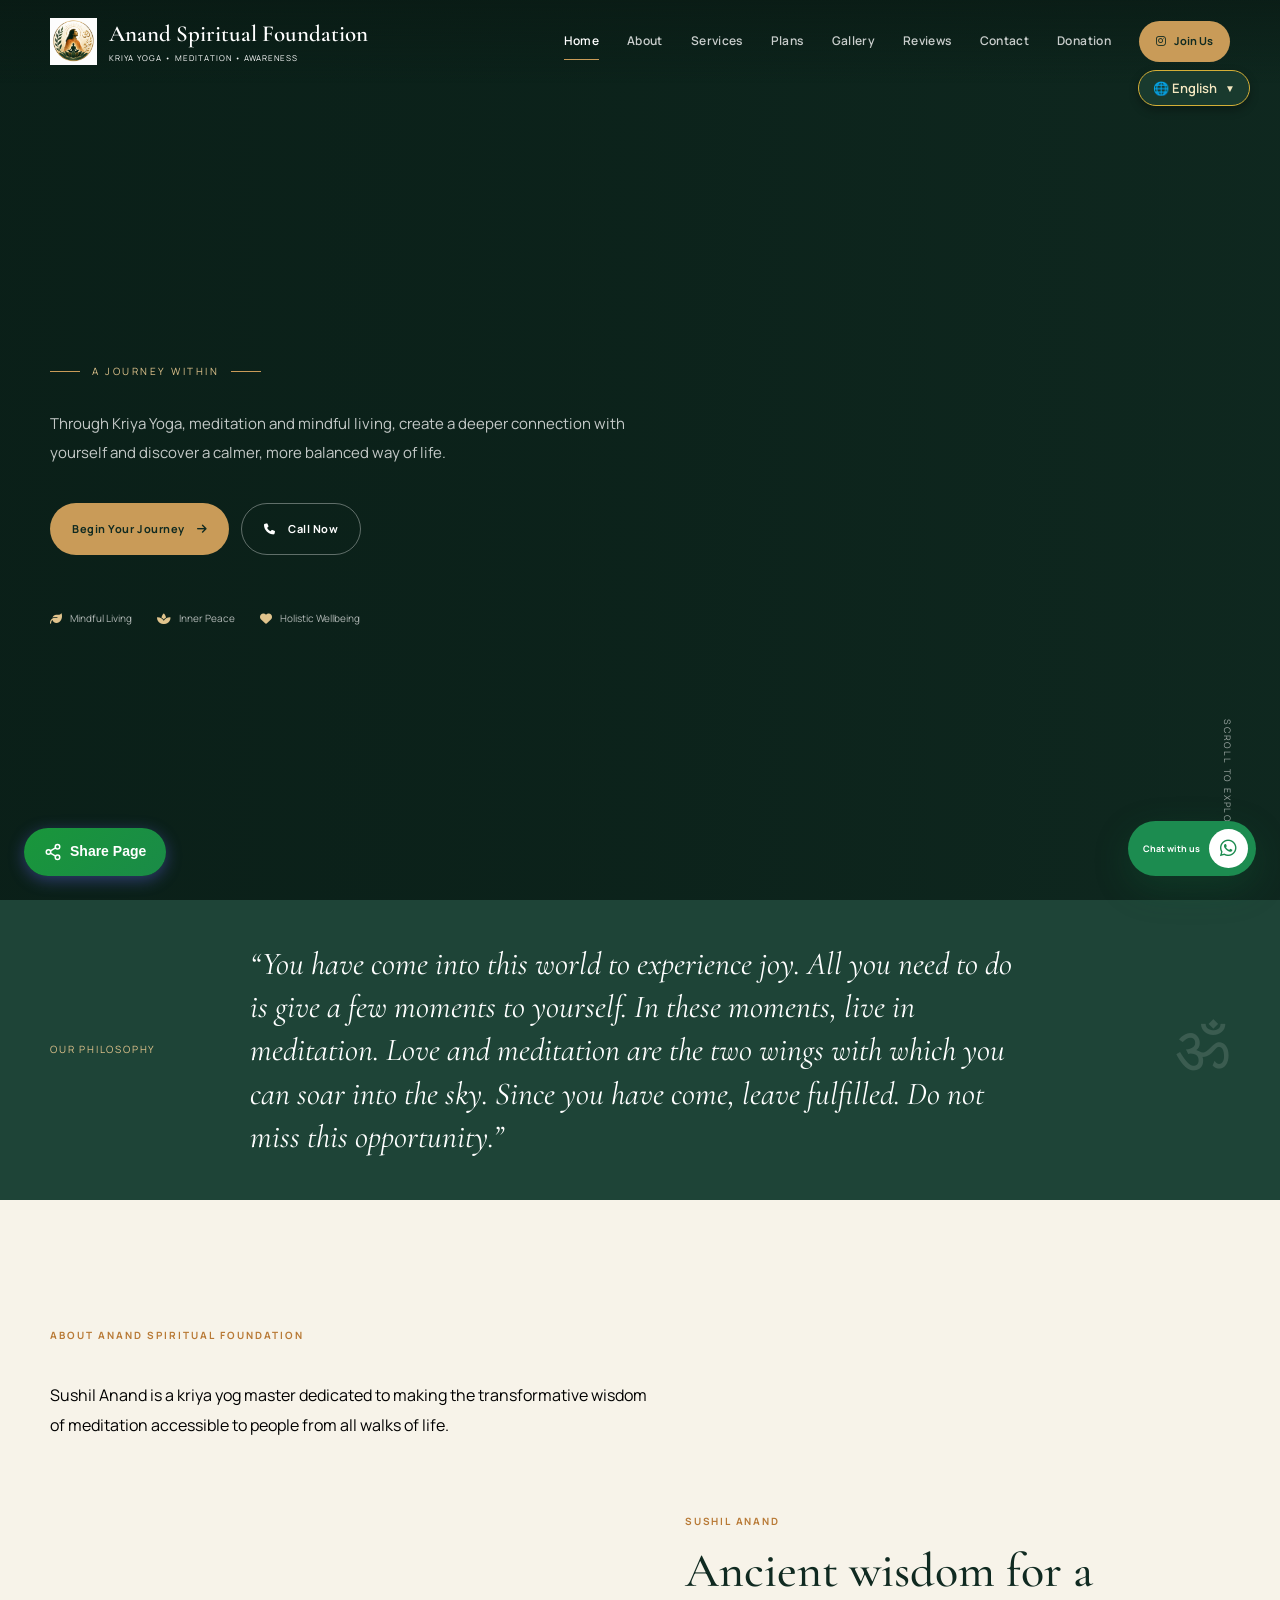
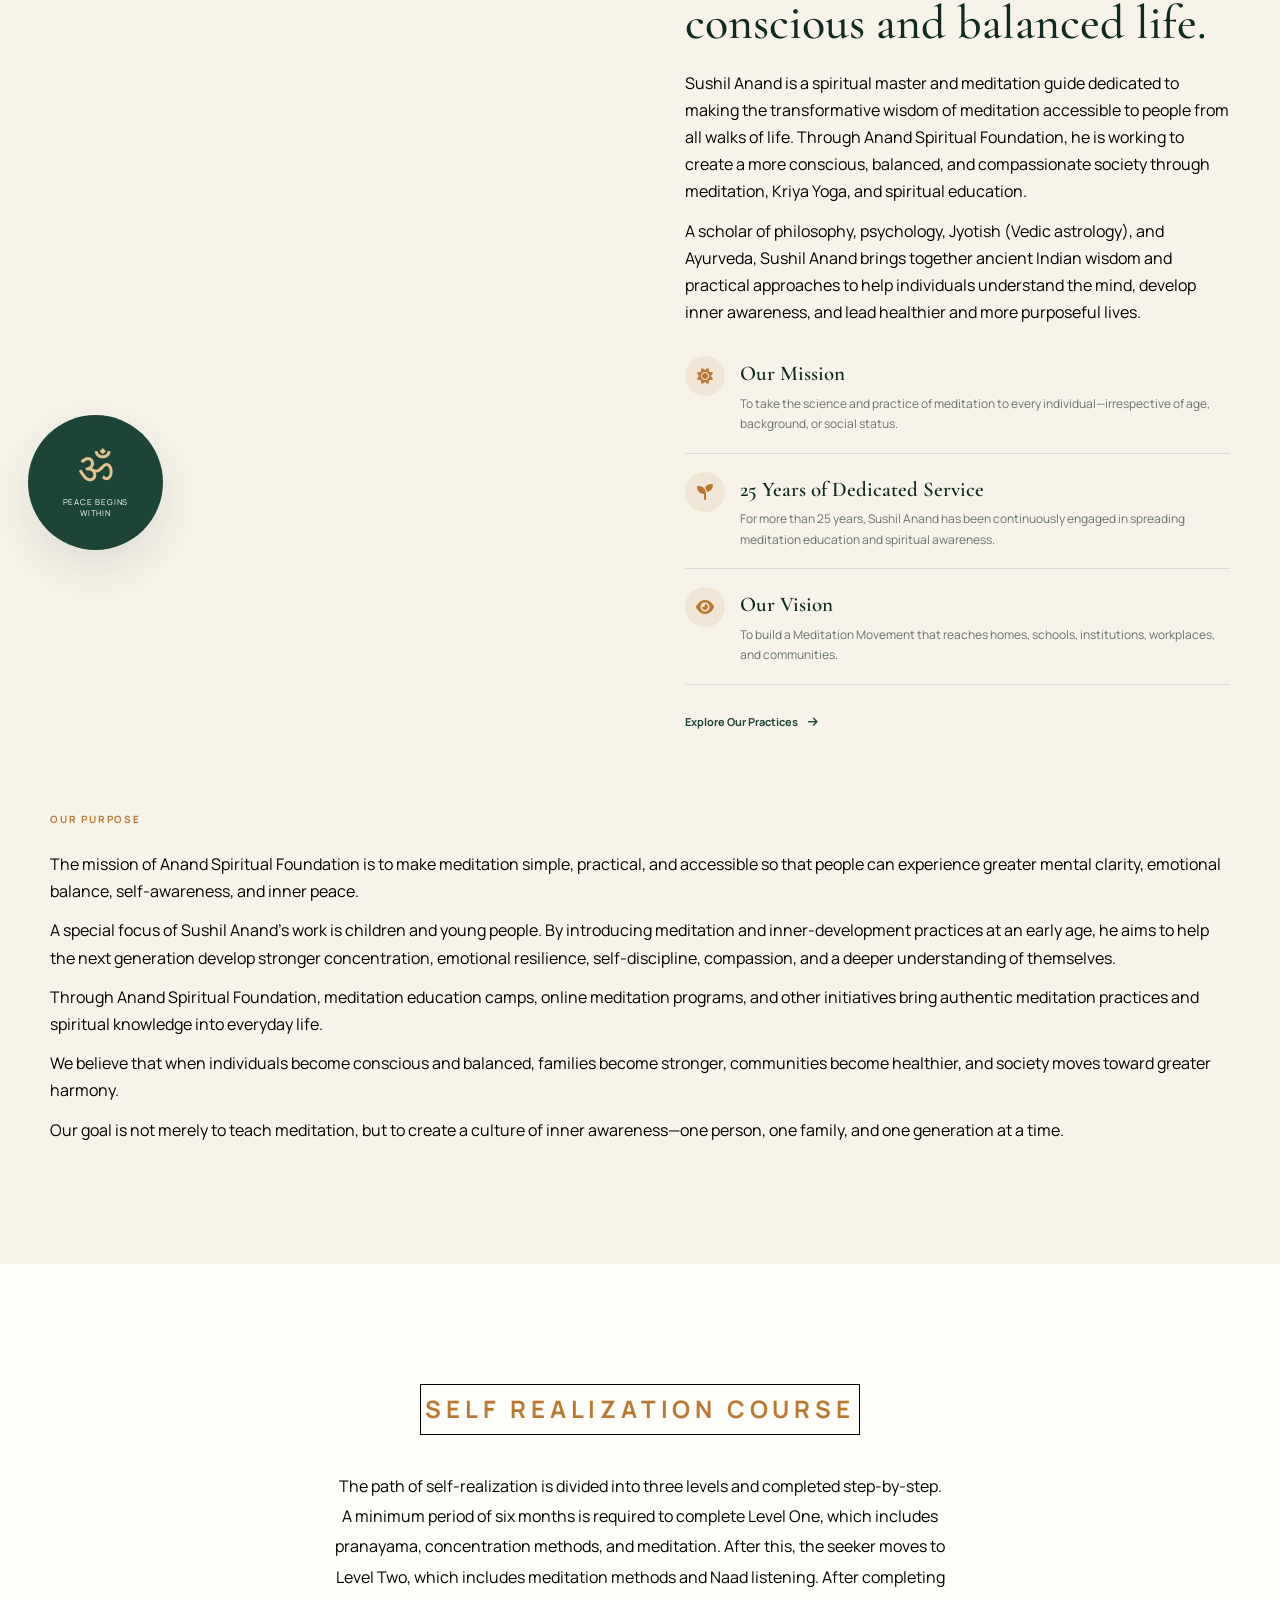
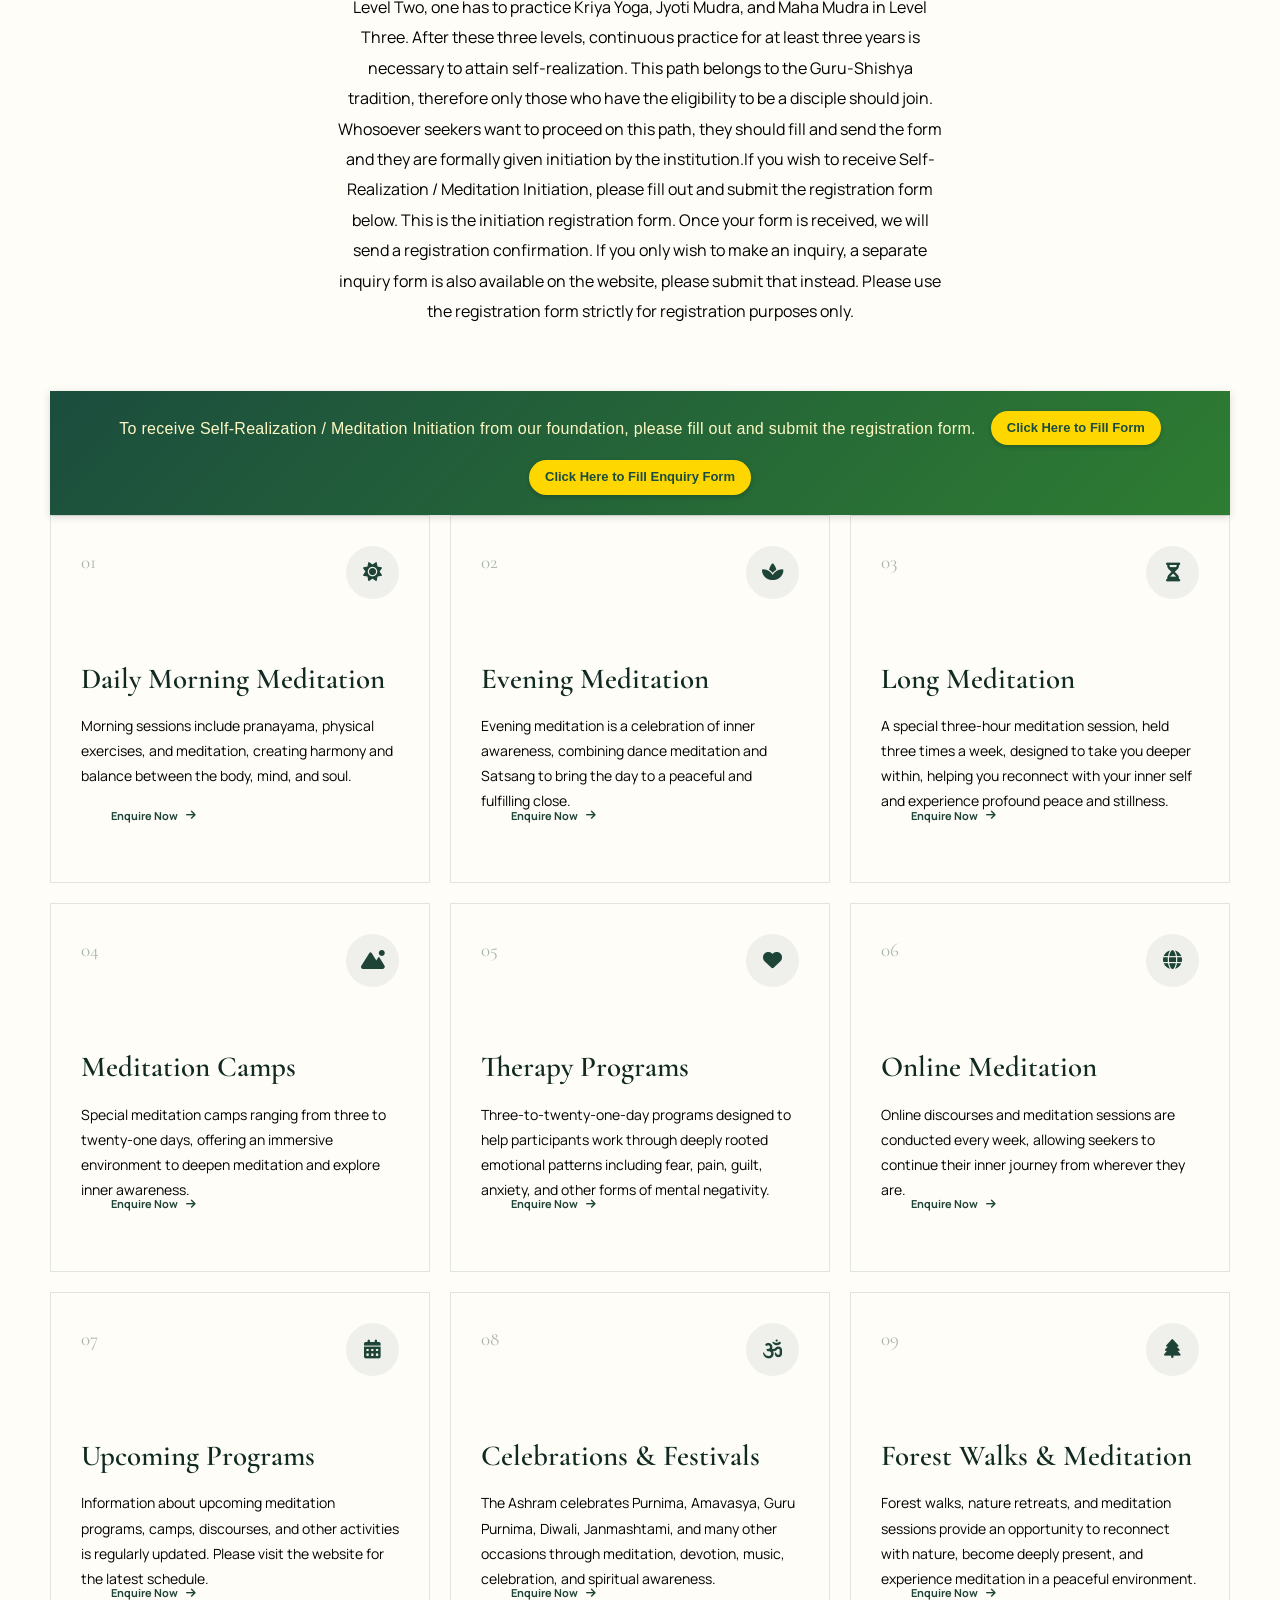
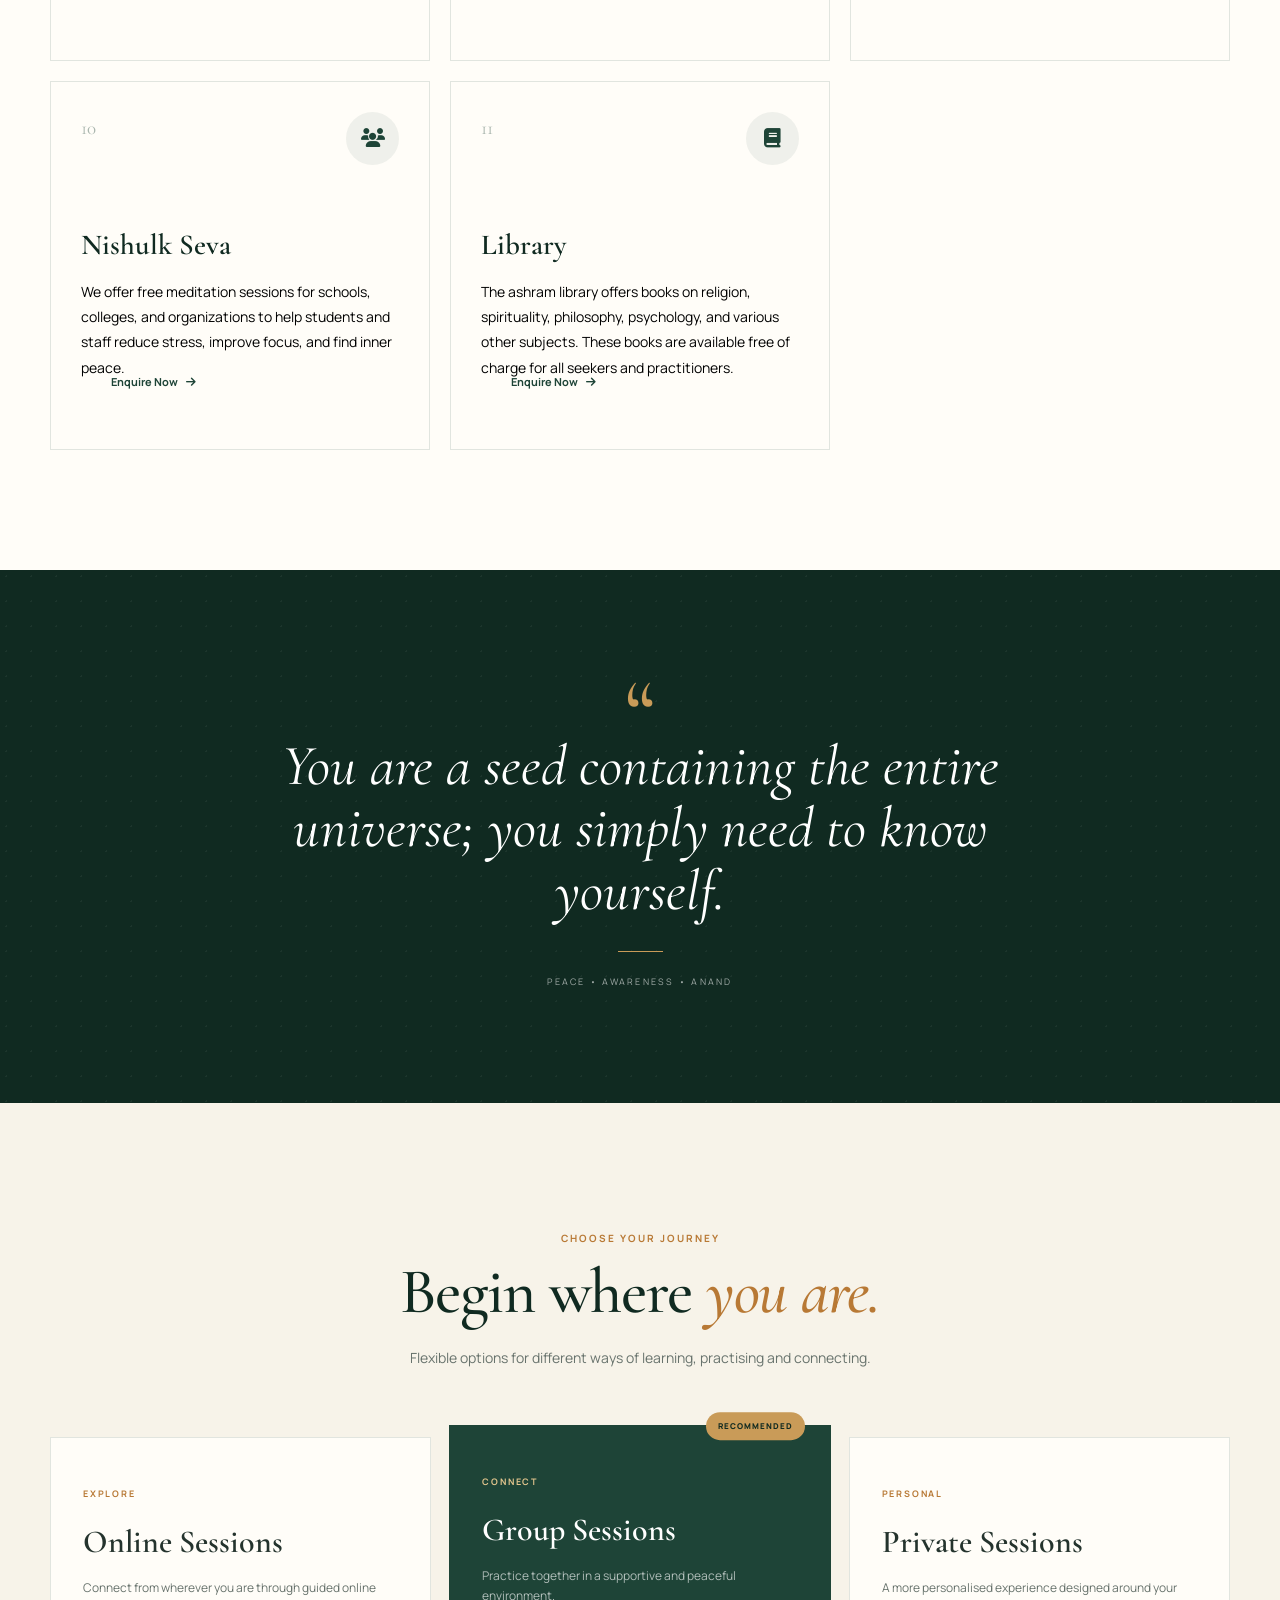
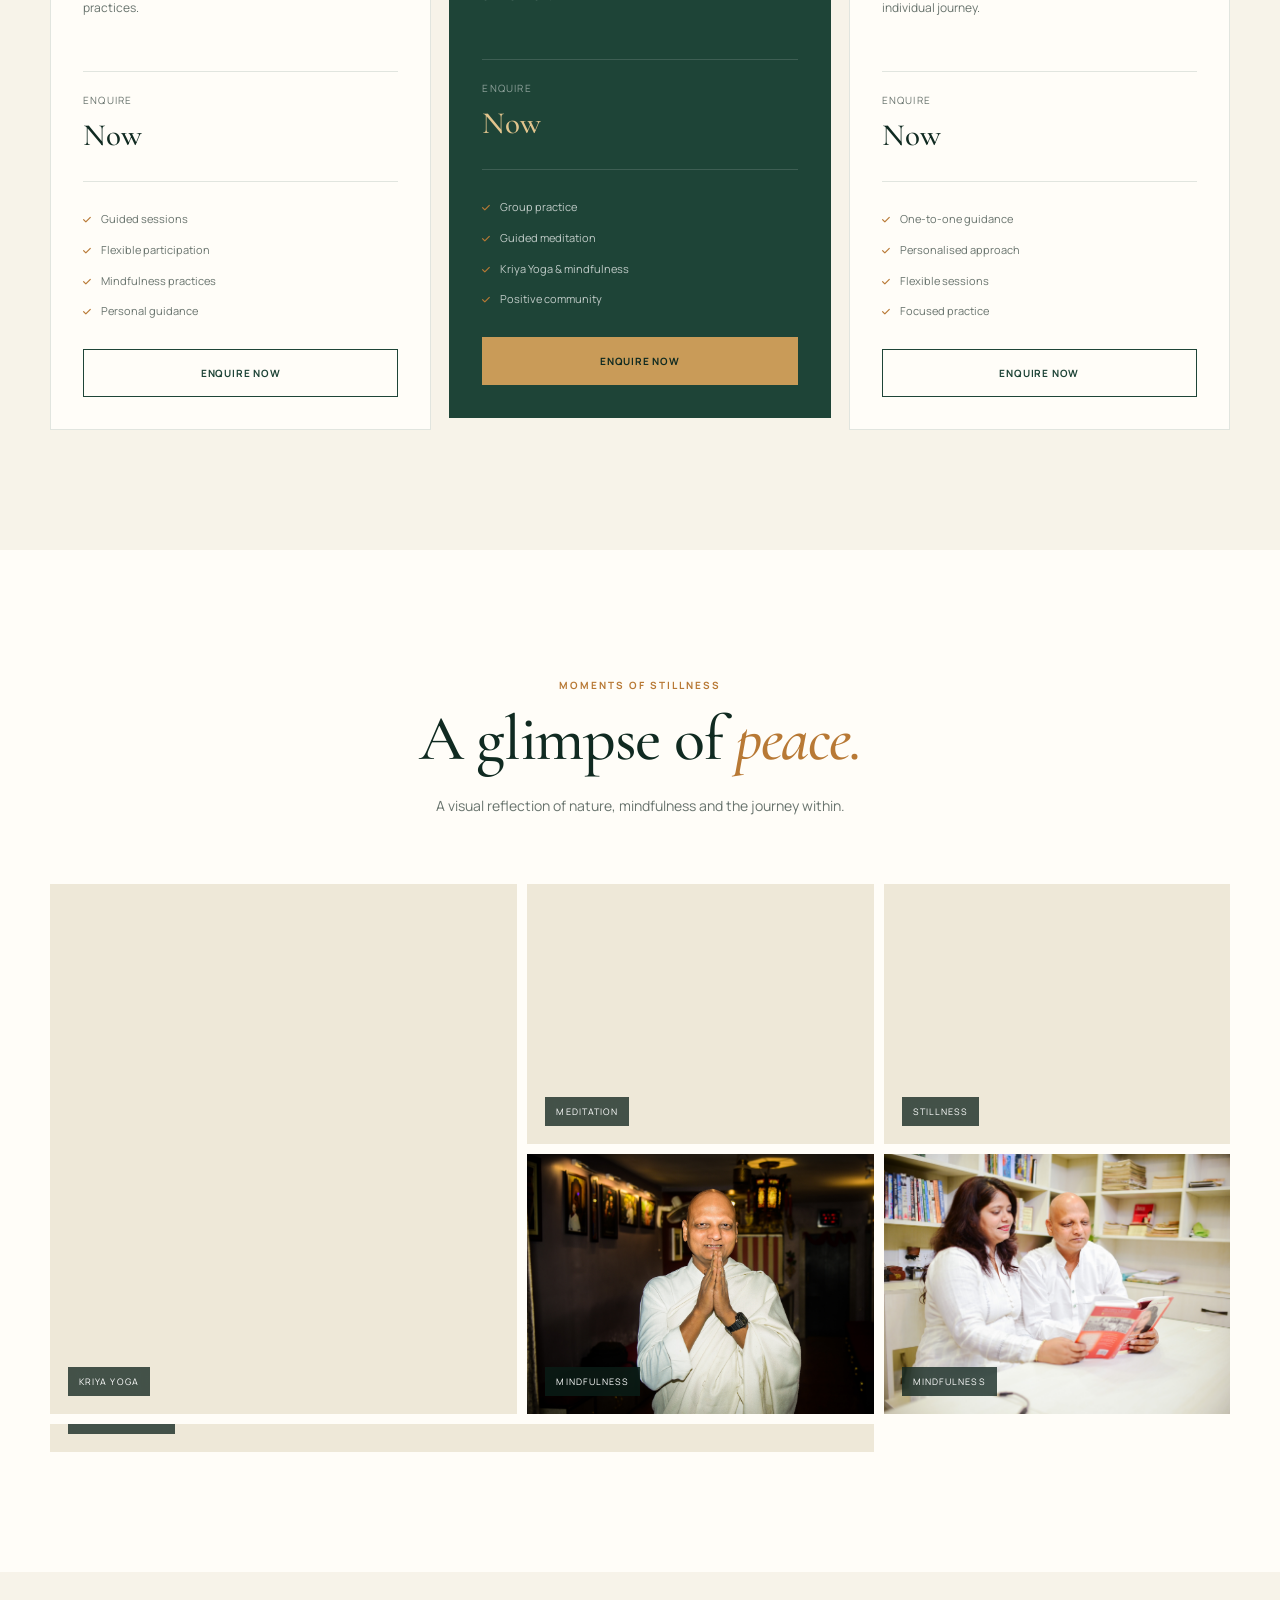
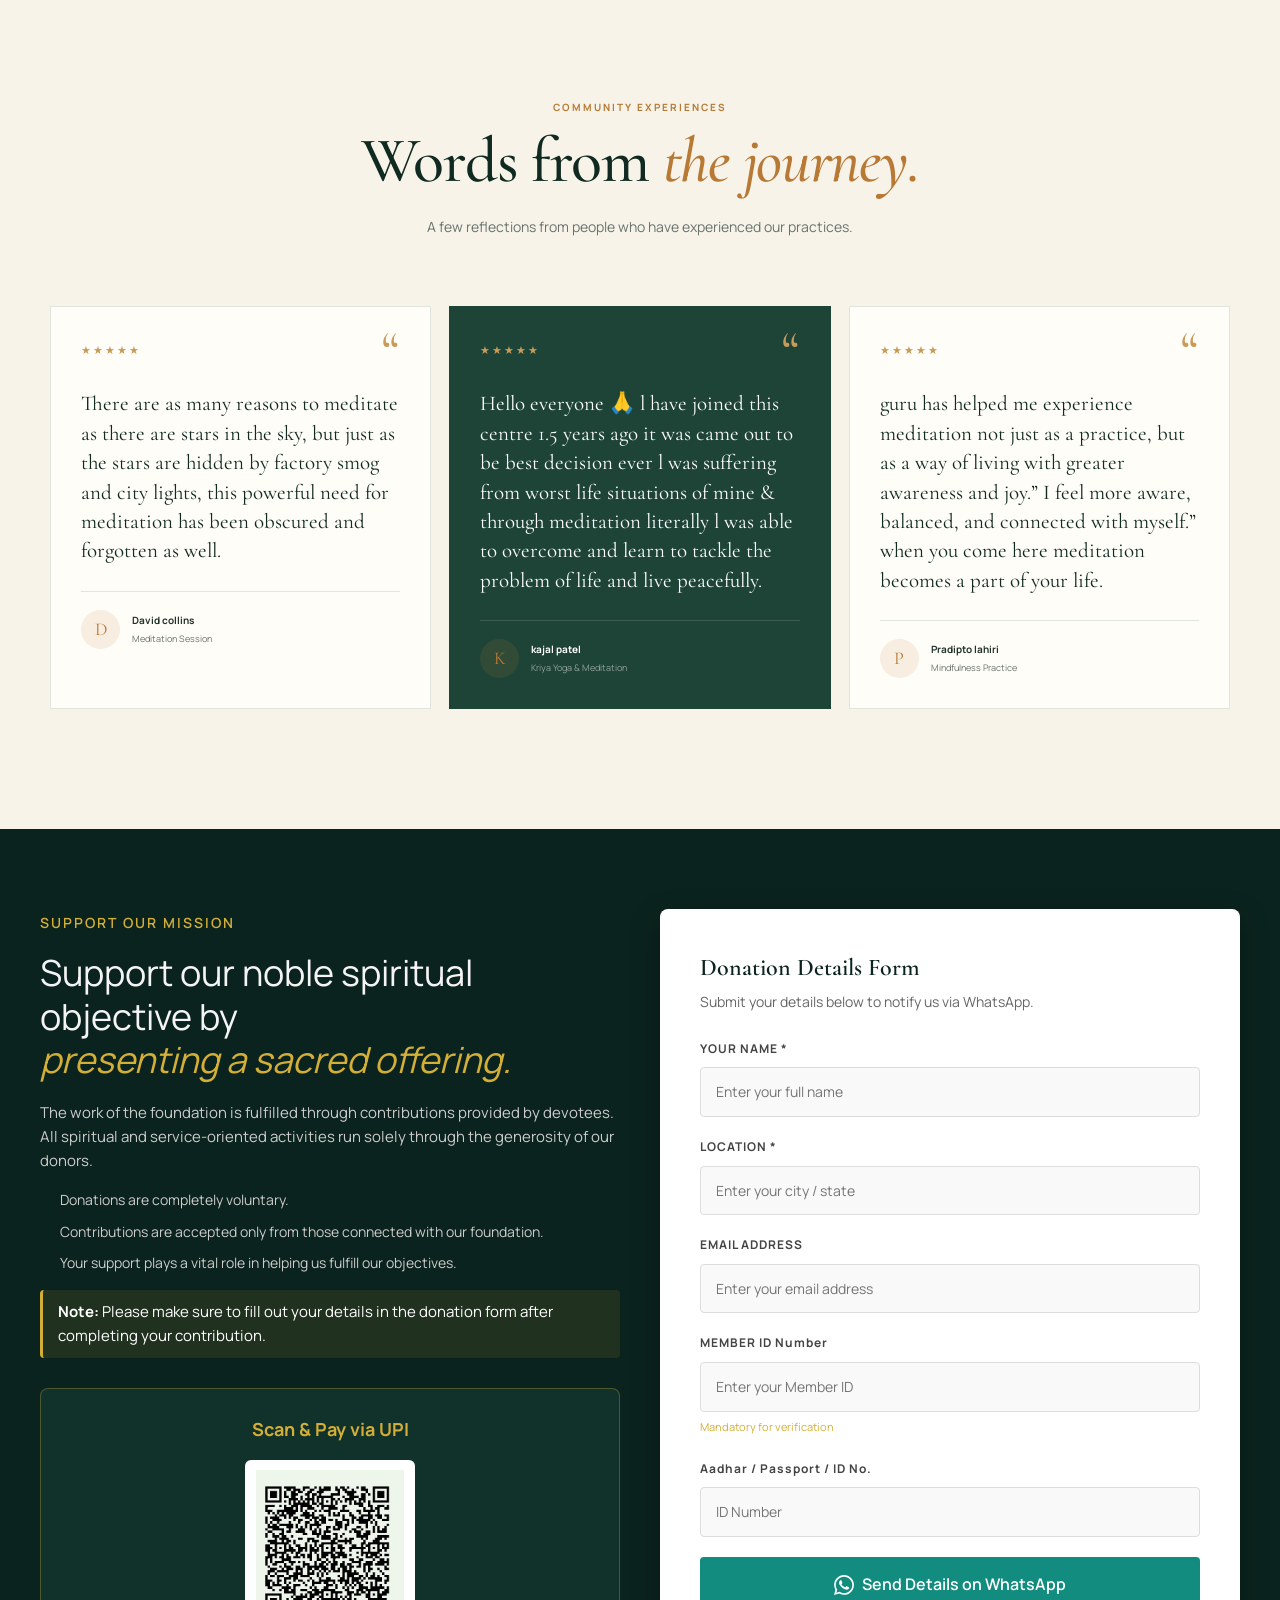
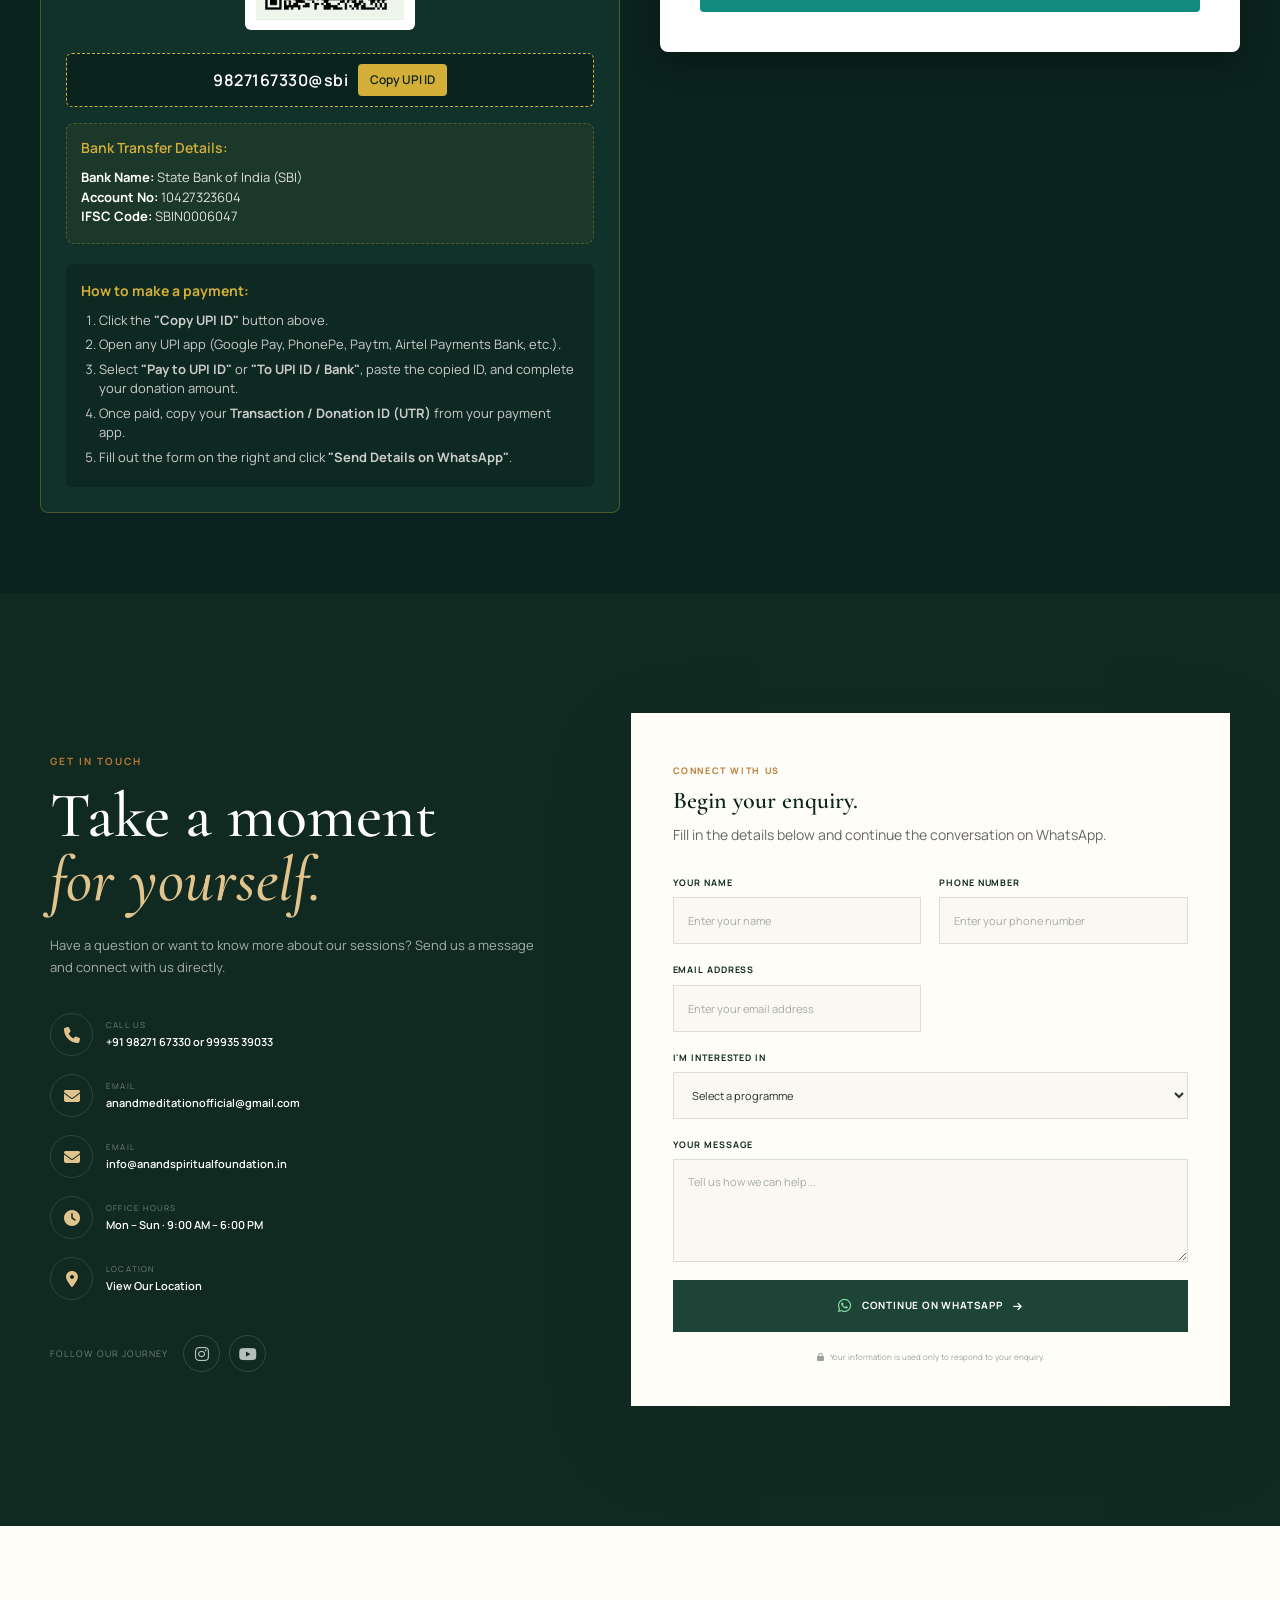
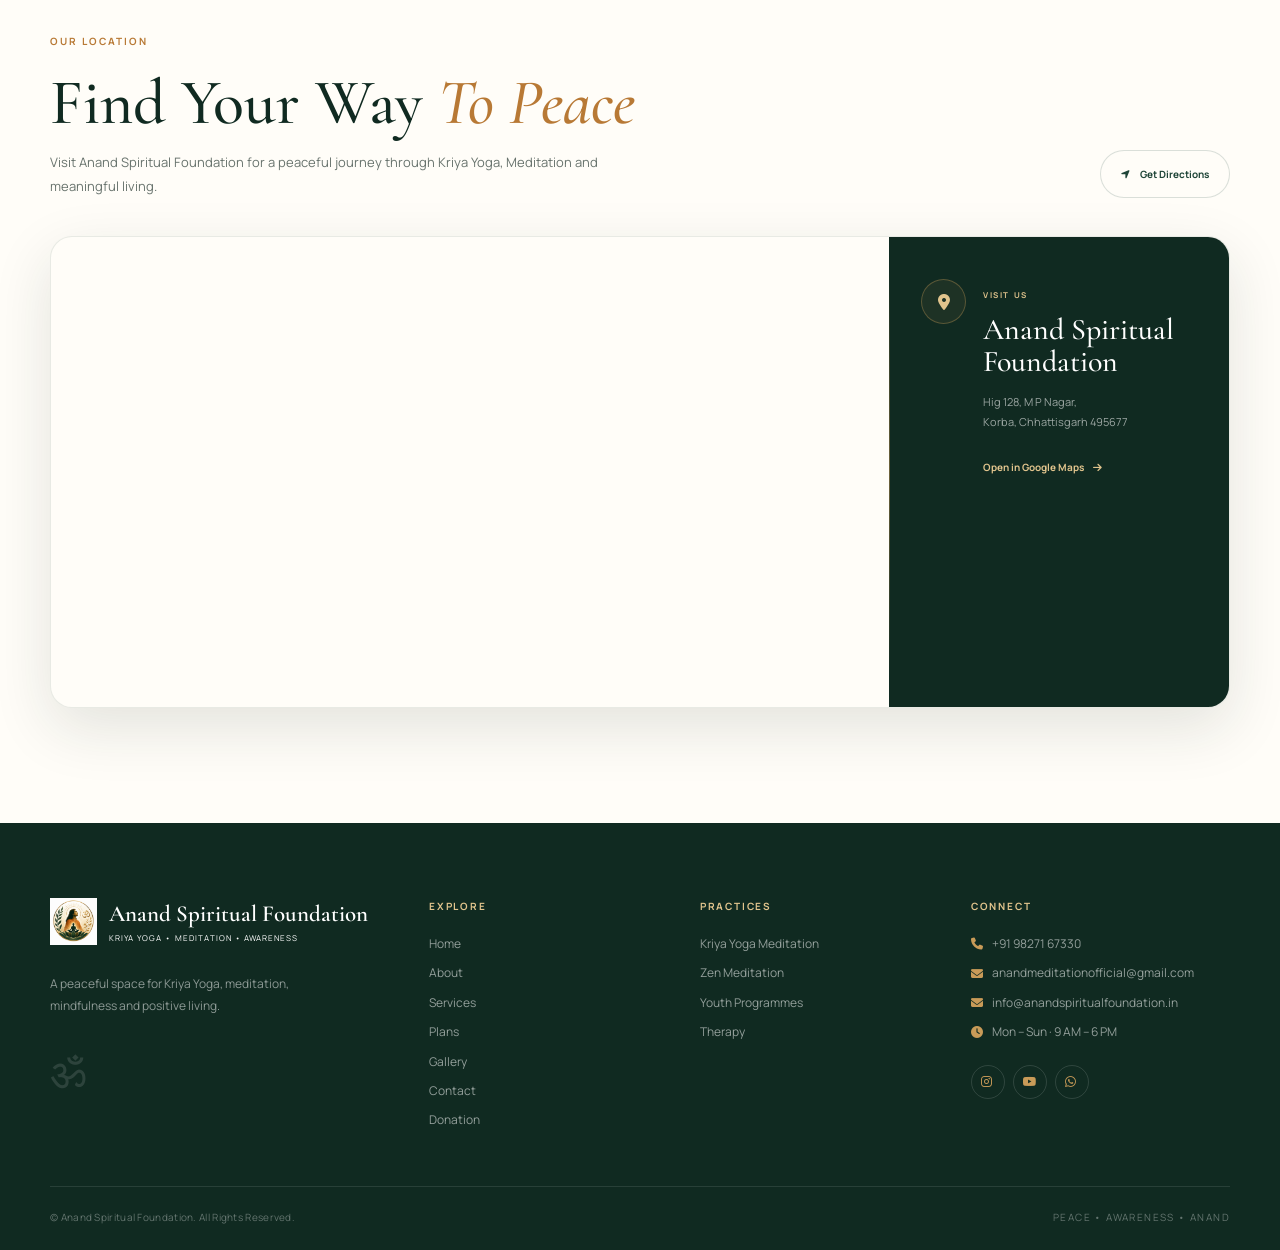
==== commit 216b6a5f: "text updated" ====
--- a/index.html
+++ b/index.html
@@ -2461,6 +2461,9 @@
                 <a href="#contact">
                     Contact
                 </a>
+                <a href="#donation">
+                    Donation
+                </a>
 
             </div>
 
@@ -2482,19 +2485,10 @@
                 </a>
 
                 <a href="#services">
-                    Walking Meditation
-                </a>
-
+                    Youth Programmes
+                </a>
                 <a href="#services">
-                    Stress Management
-                </a>
-
-                <a href="#services">
-                    Private Sessions
-                </a>
-
-                <a href="#services">
-                    Youth Programmes
+                    Therapy
                 </a>
 
             </div>
@@ -2524,7 +2518,7 @@
 
                 <span>
                     <i class="fa-solid fa-clock"></i>
-                    Mon – Sat · 7 AM – 8 PM
+                    Mon – Sun · 9 AM – 6 PM
                 </span>
 
 
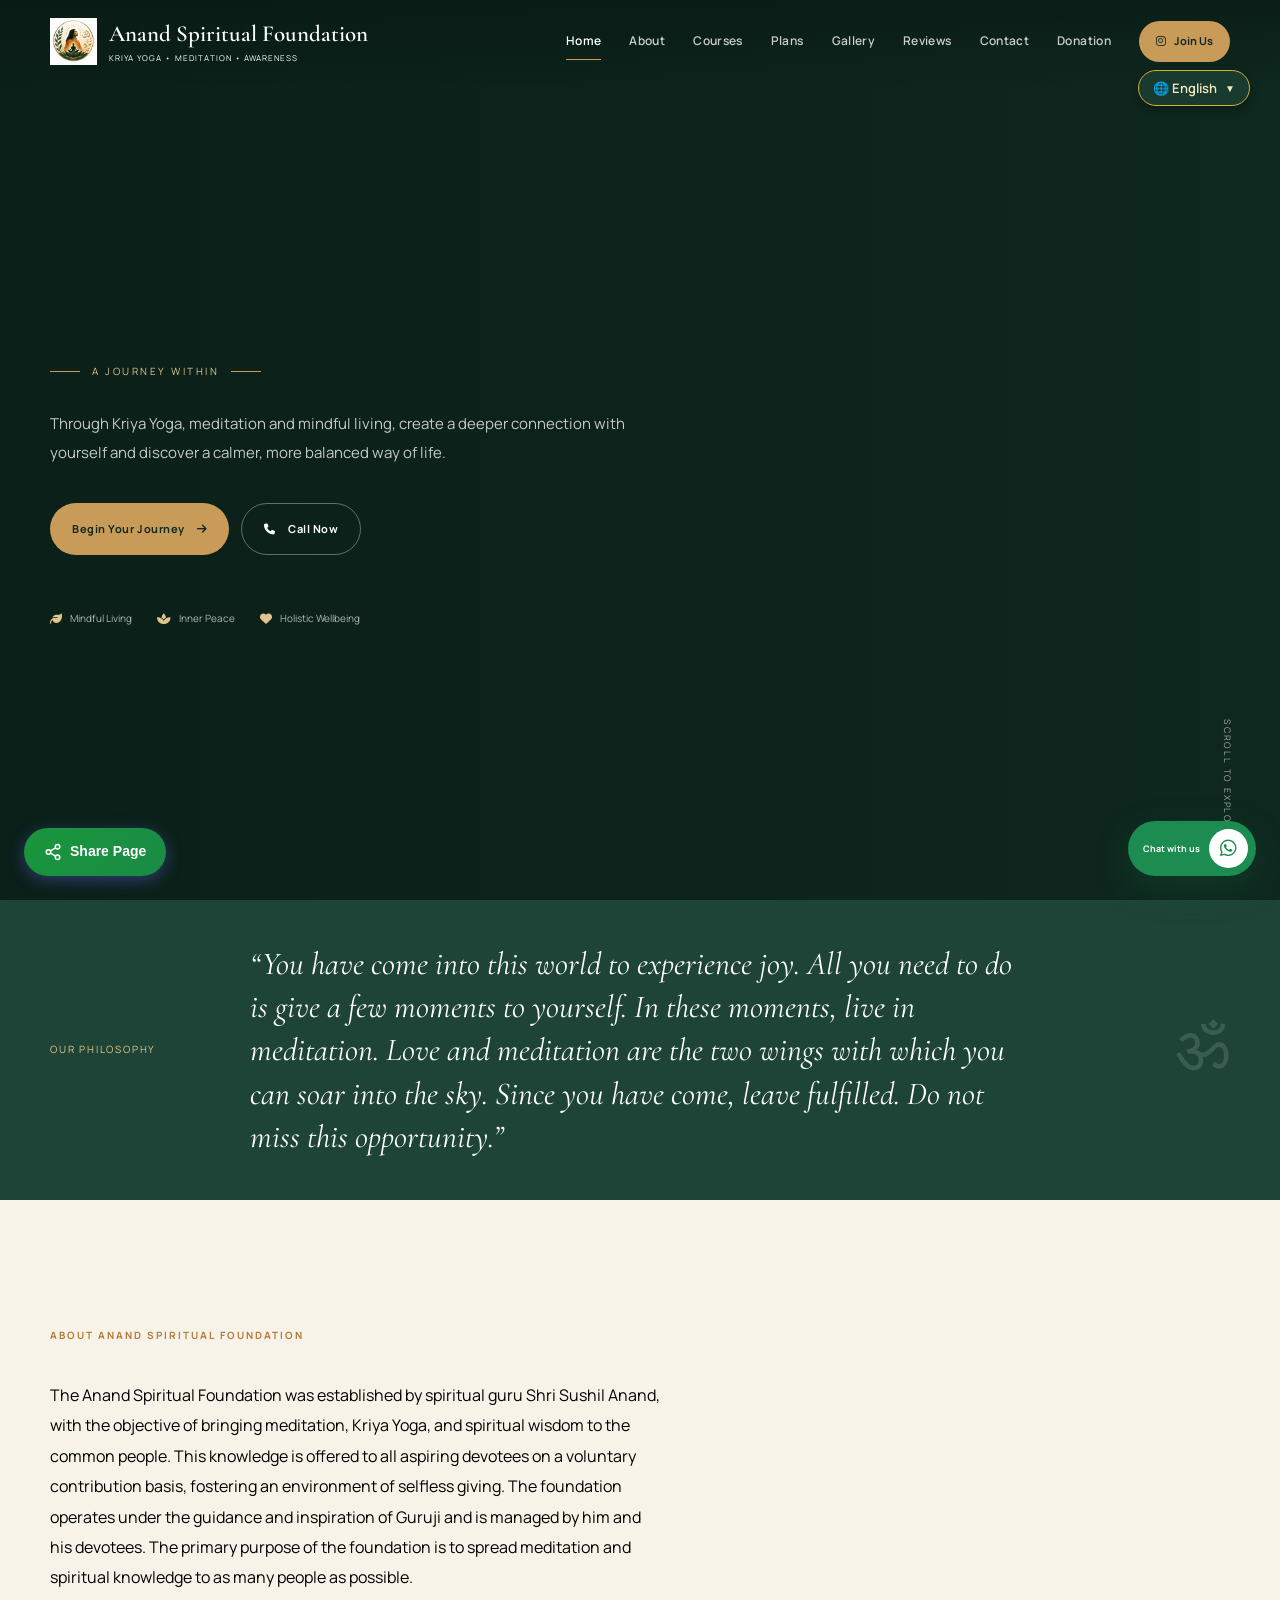
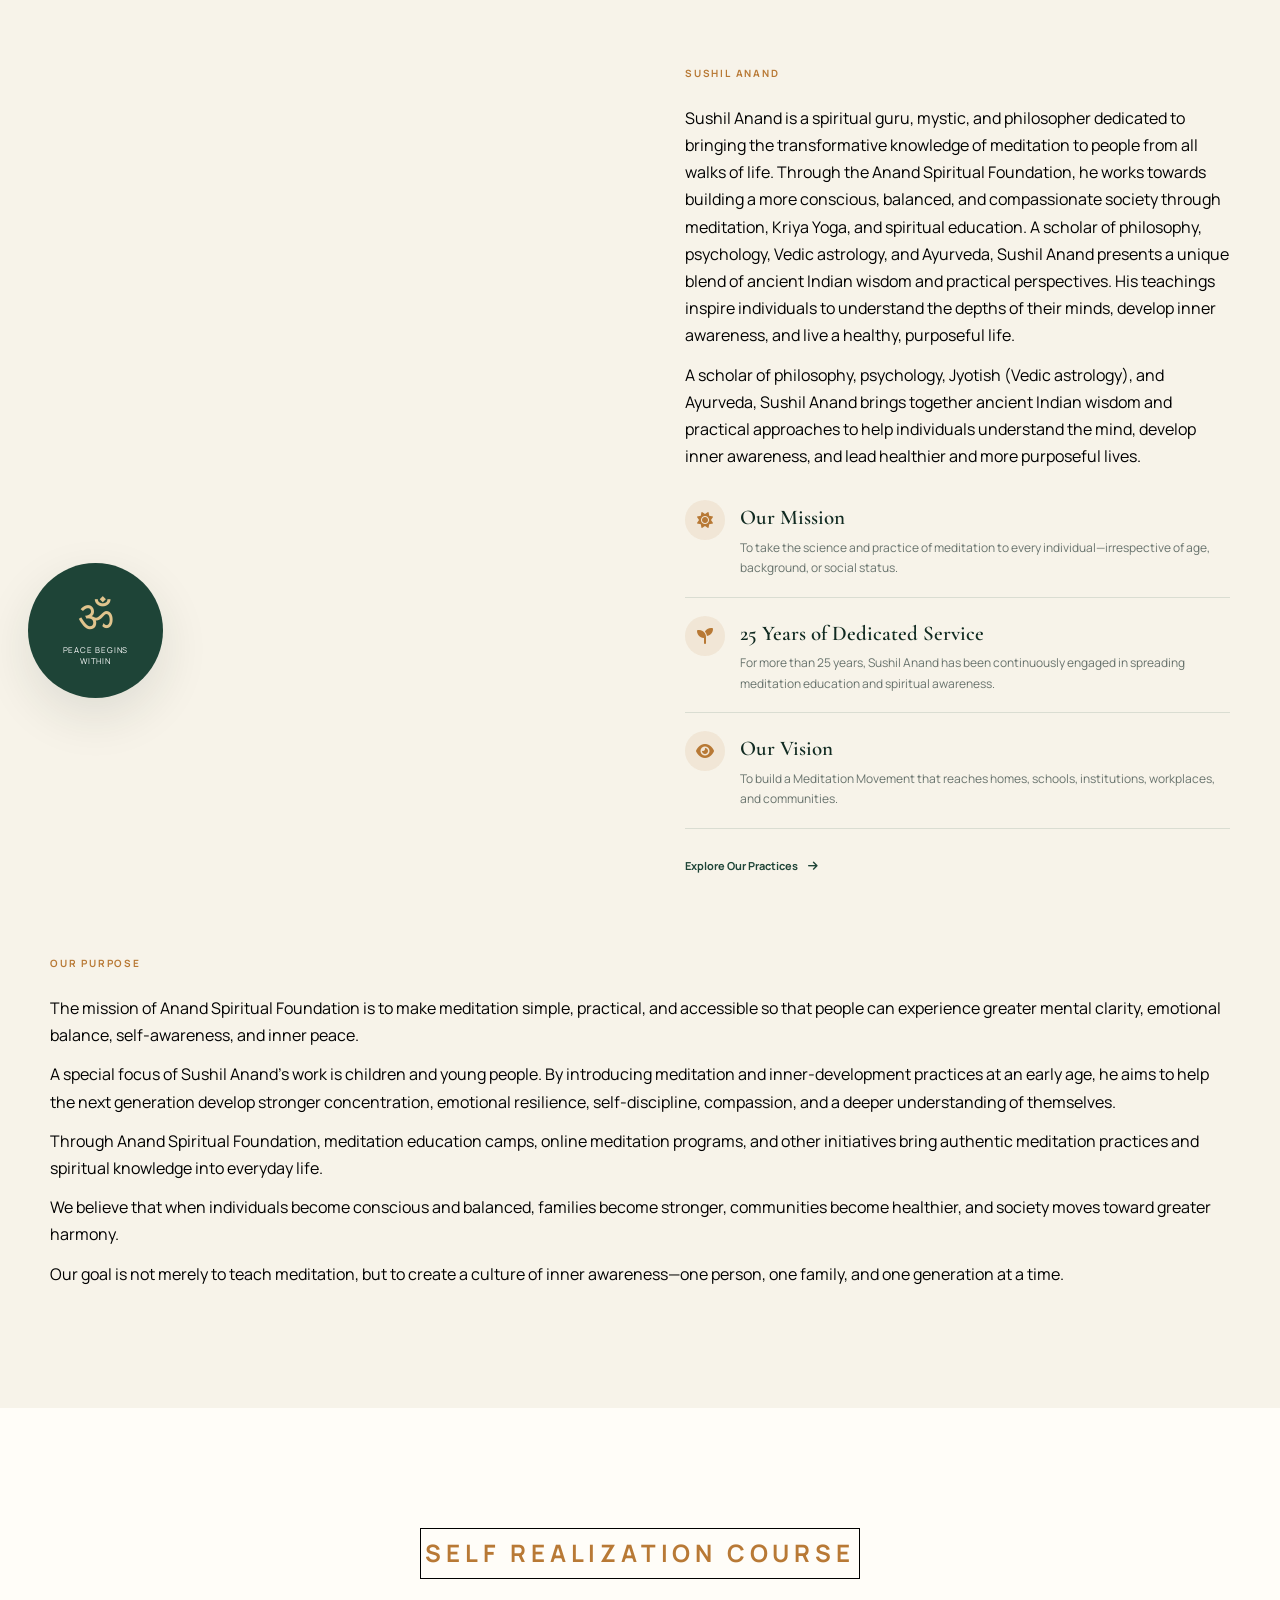
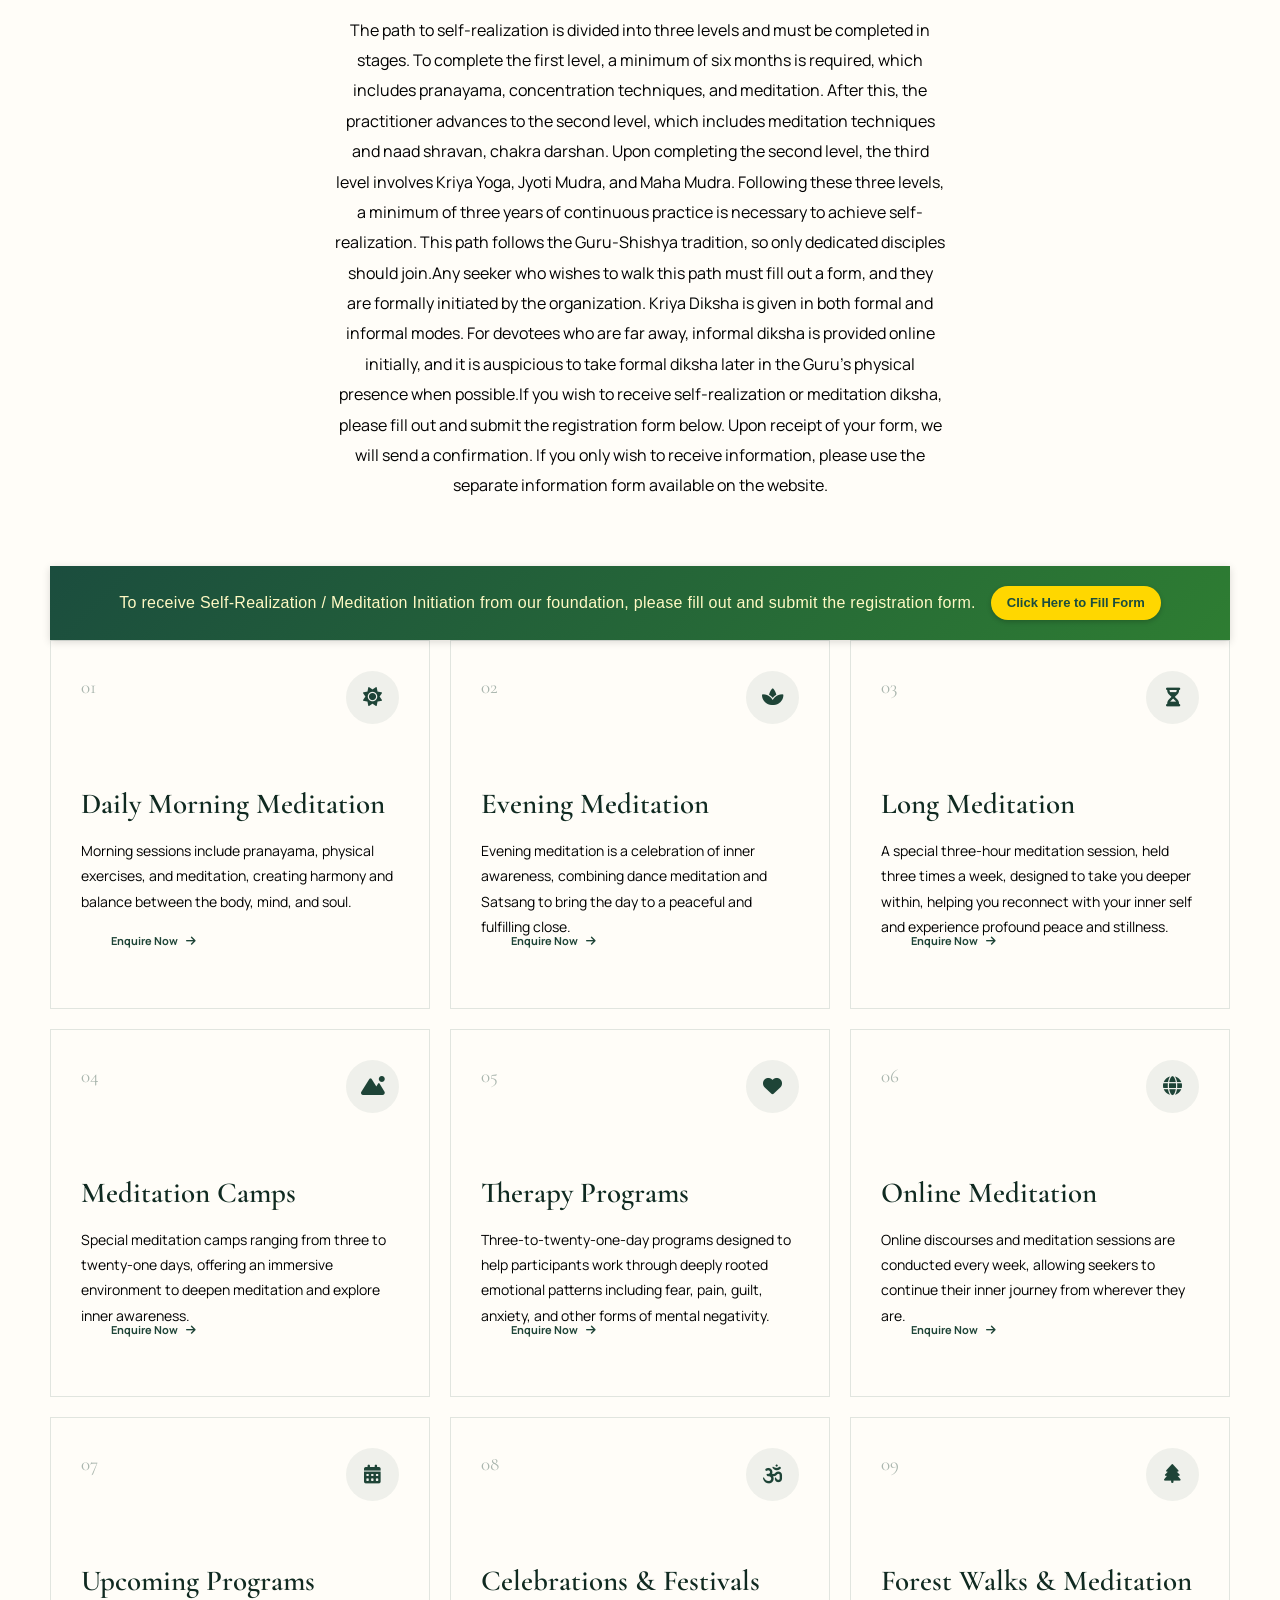
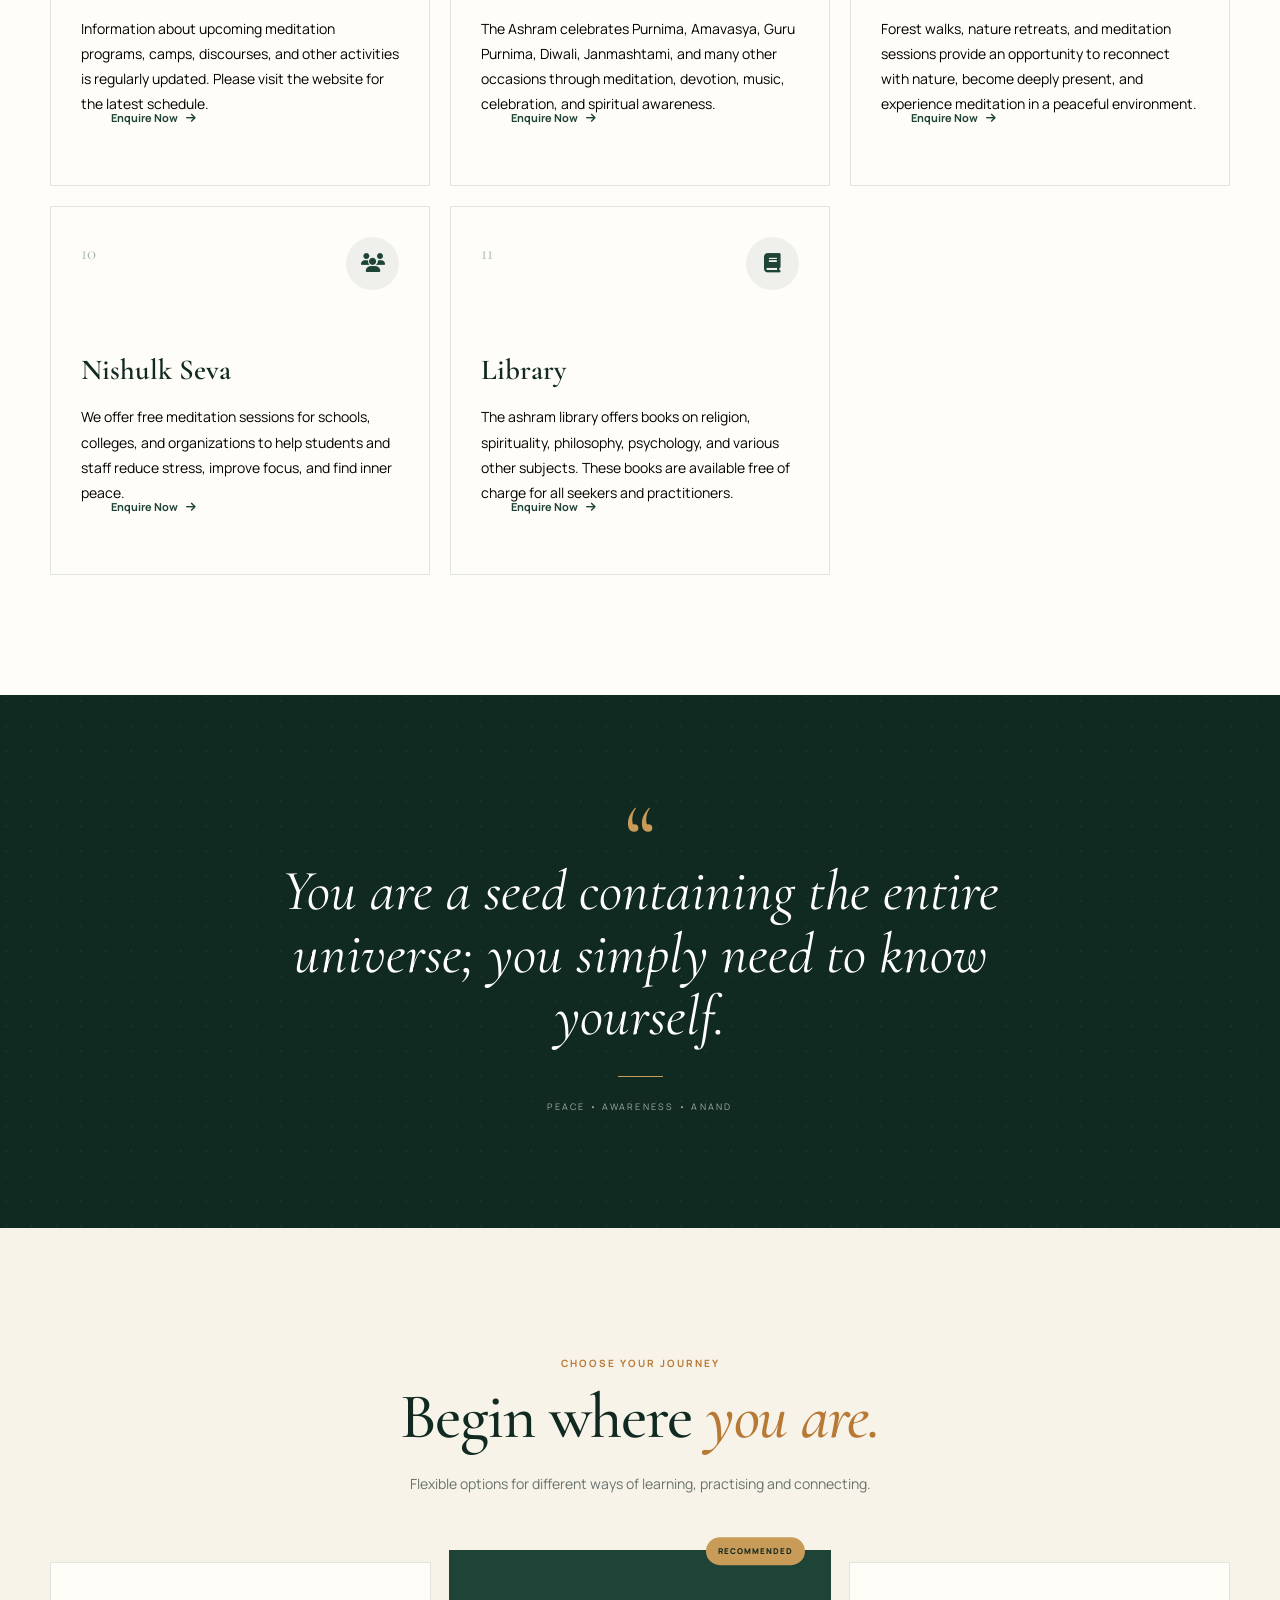
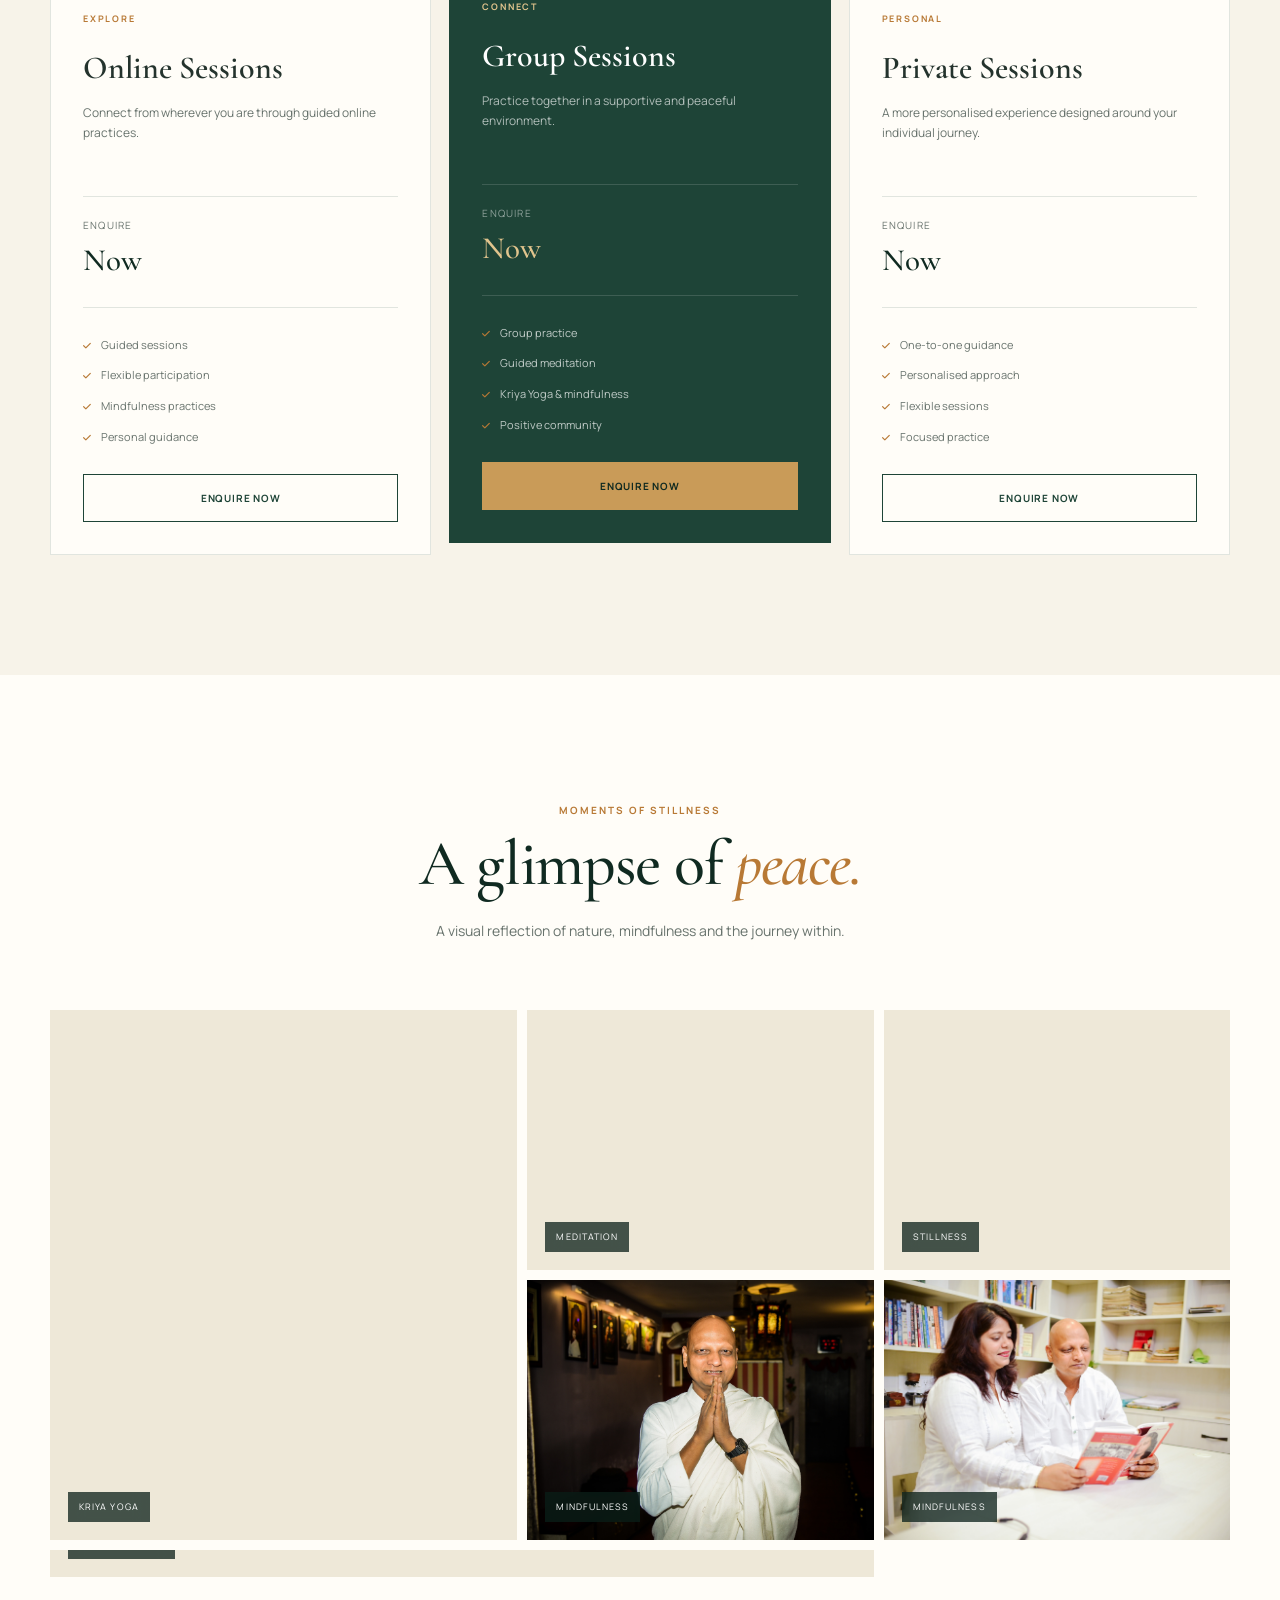
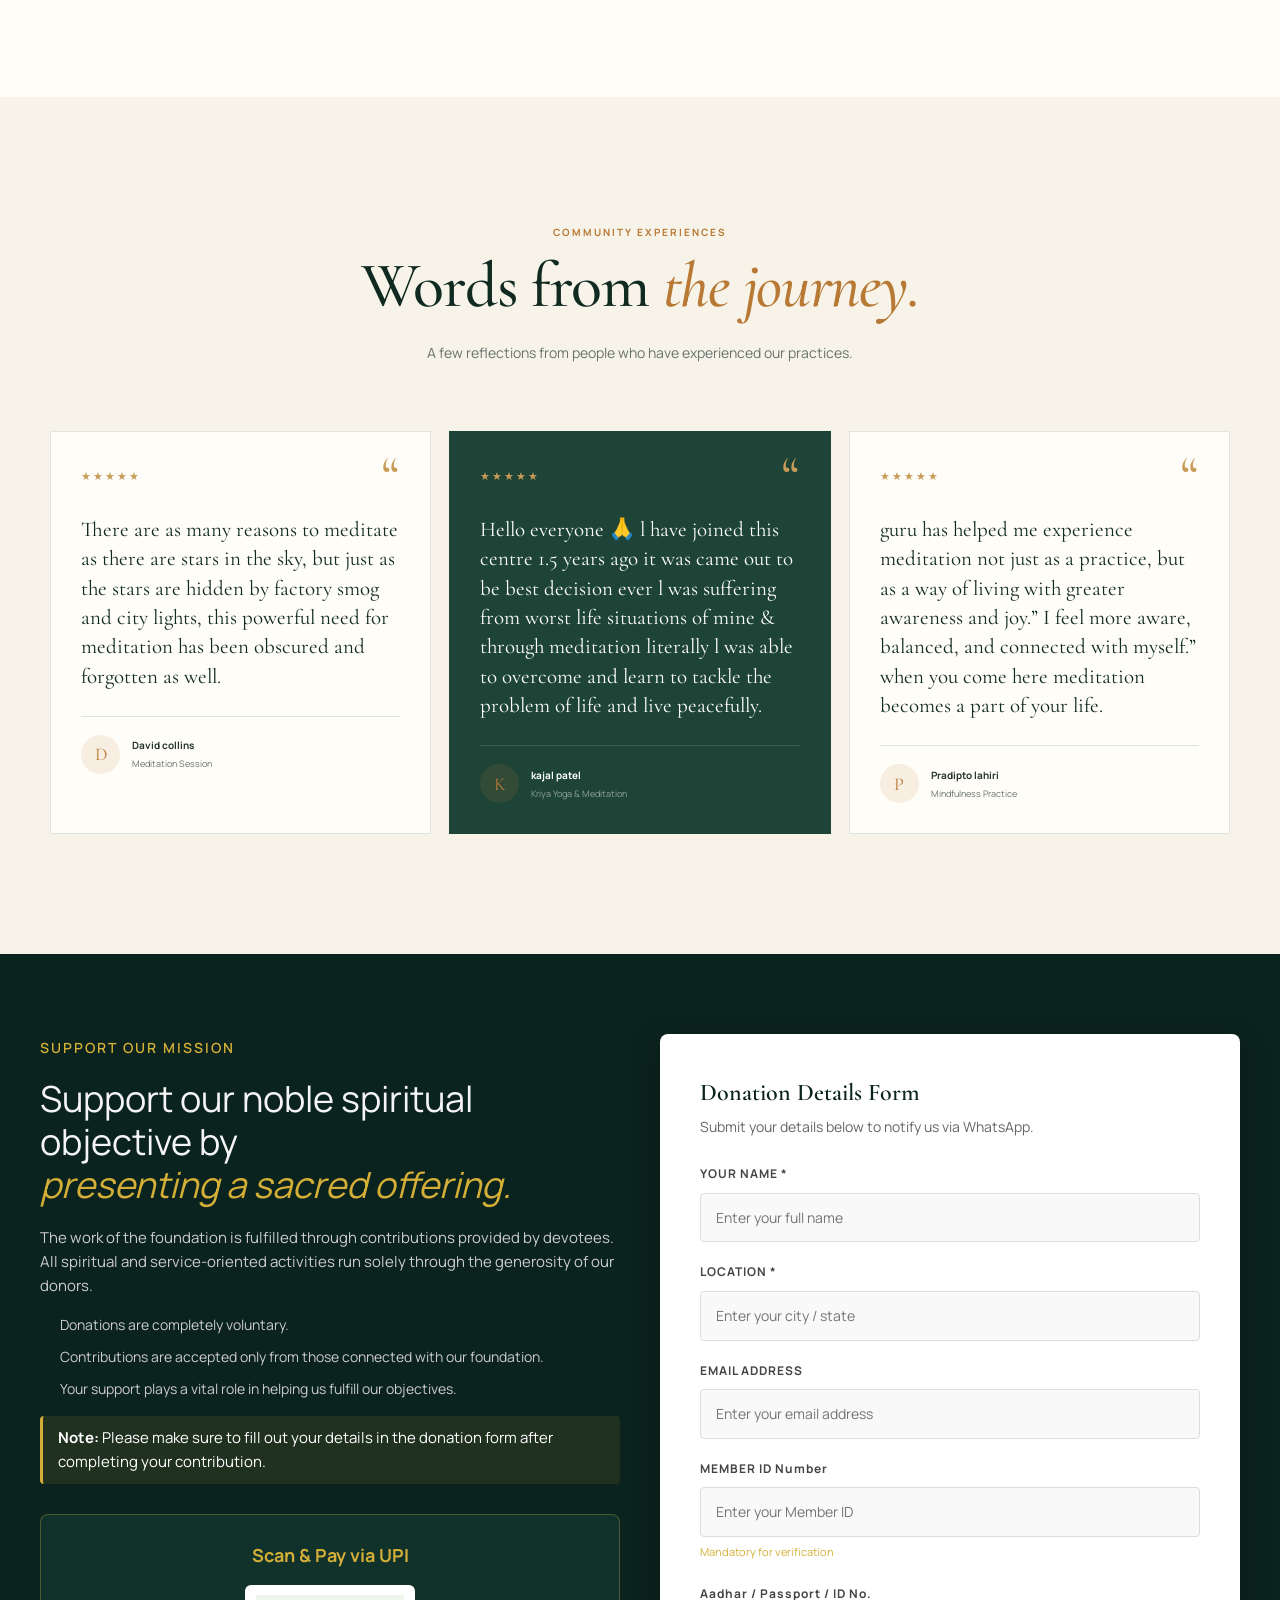
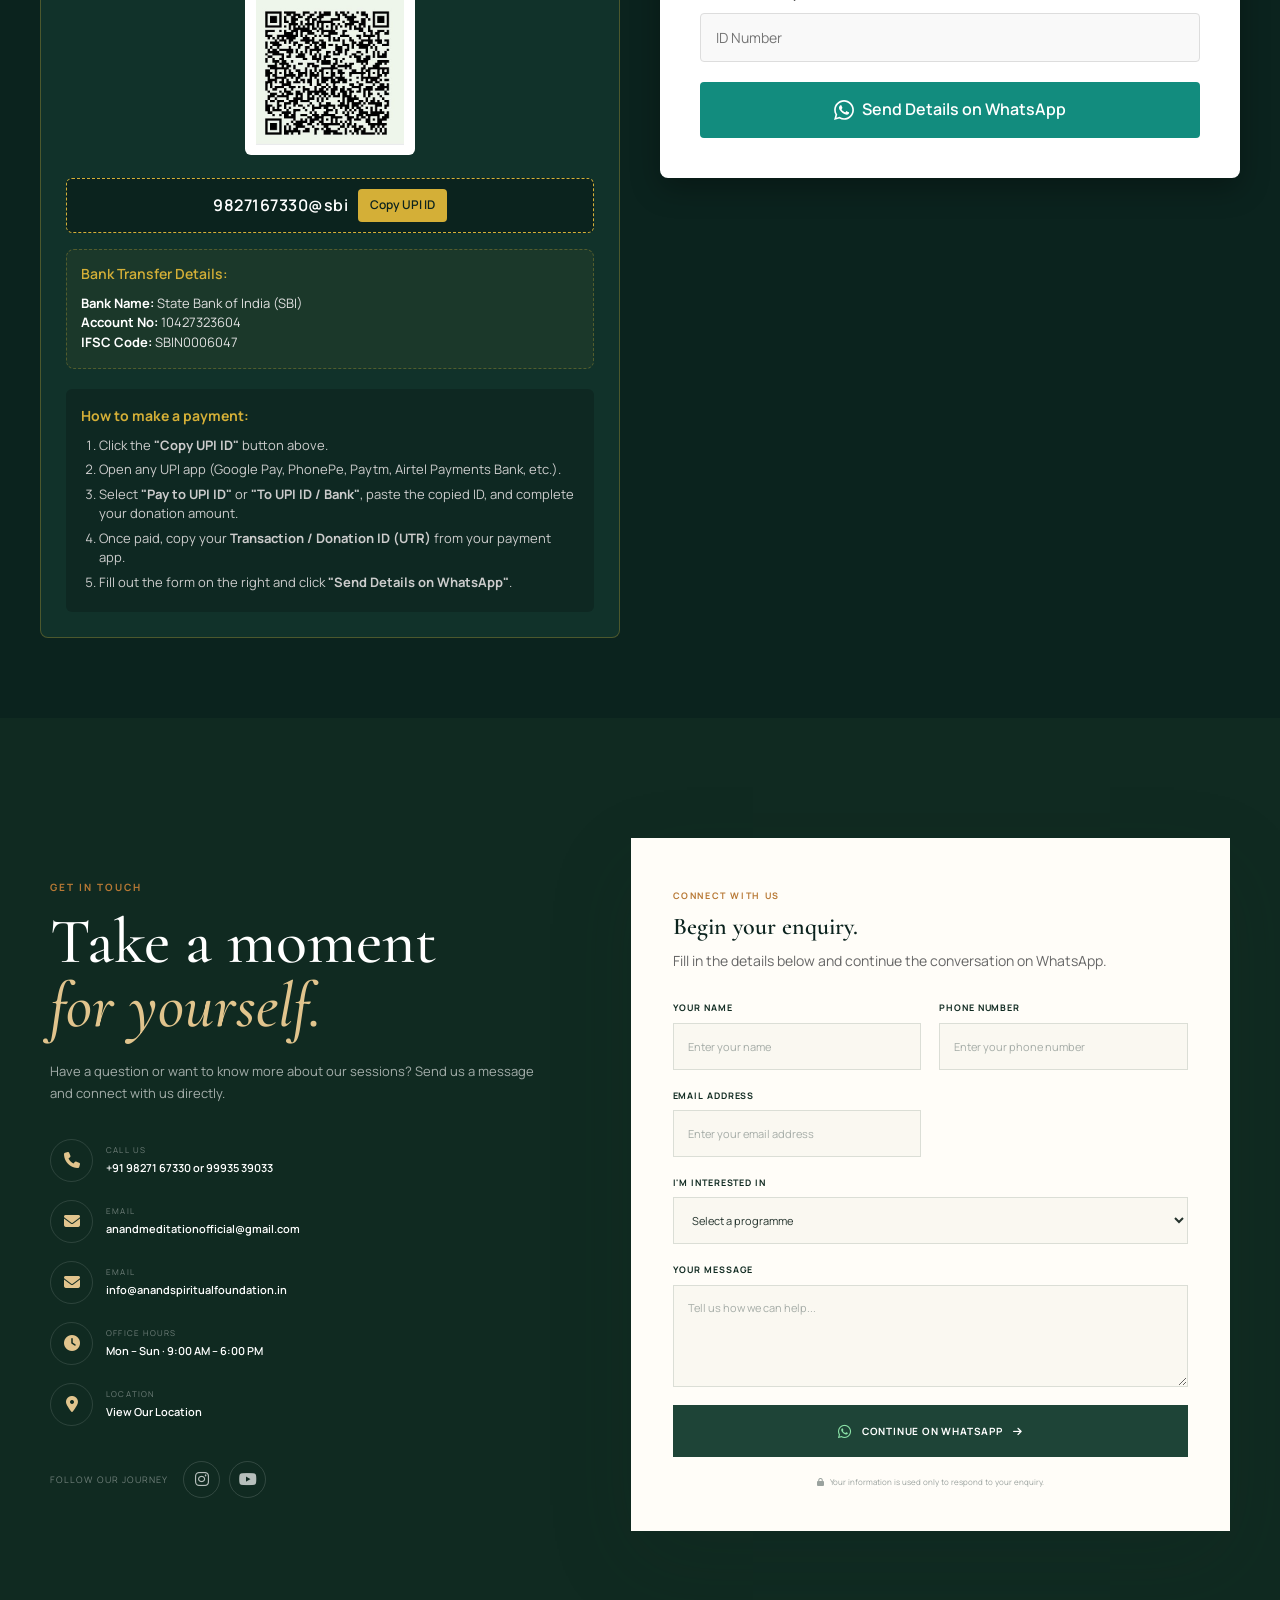
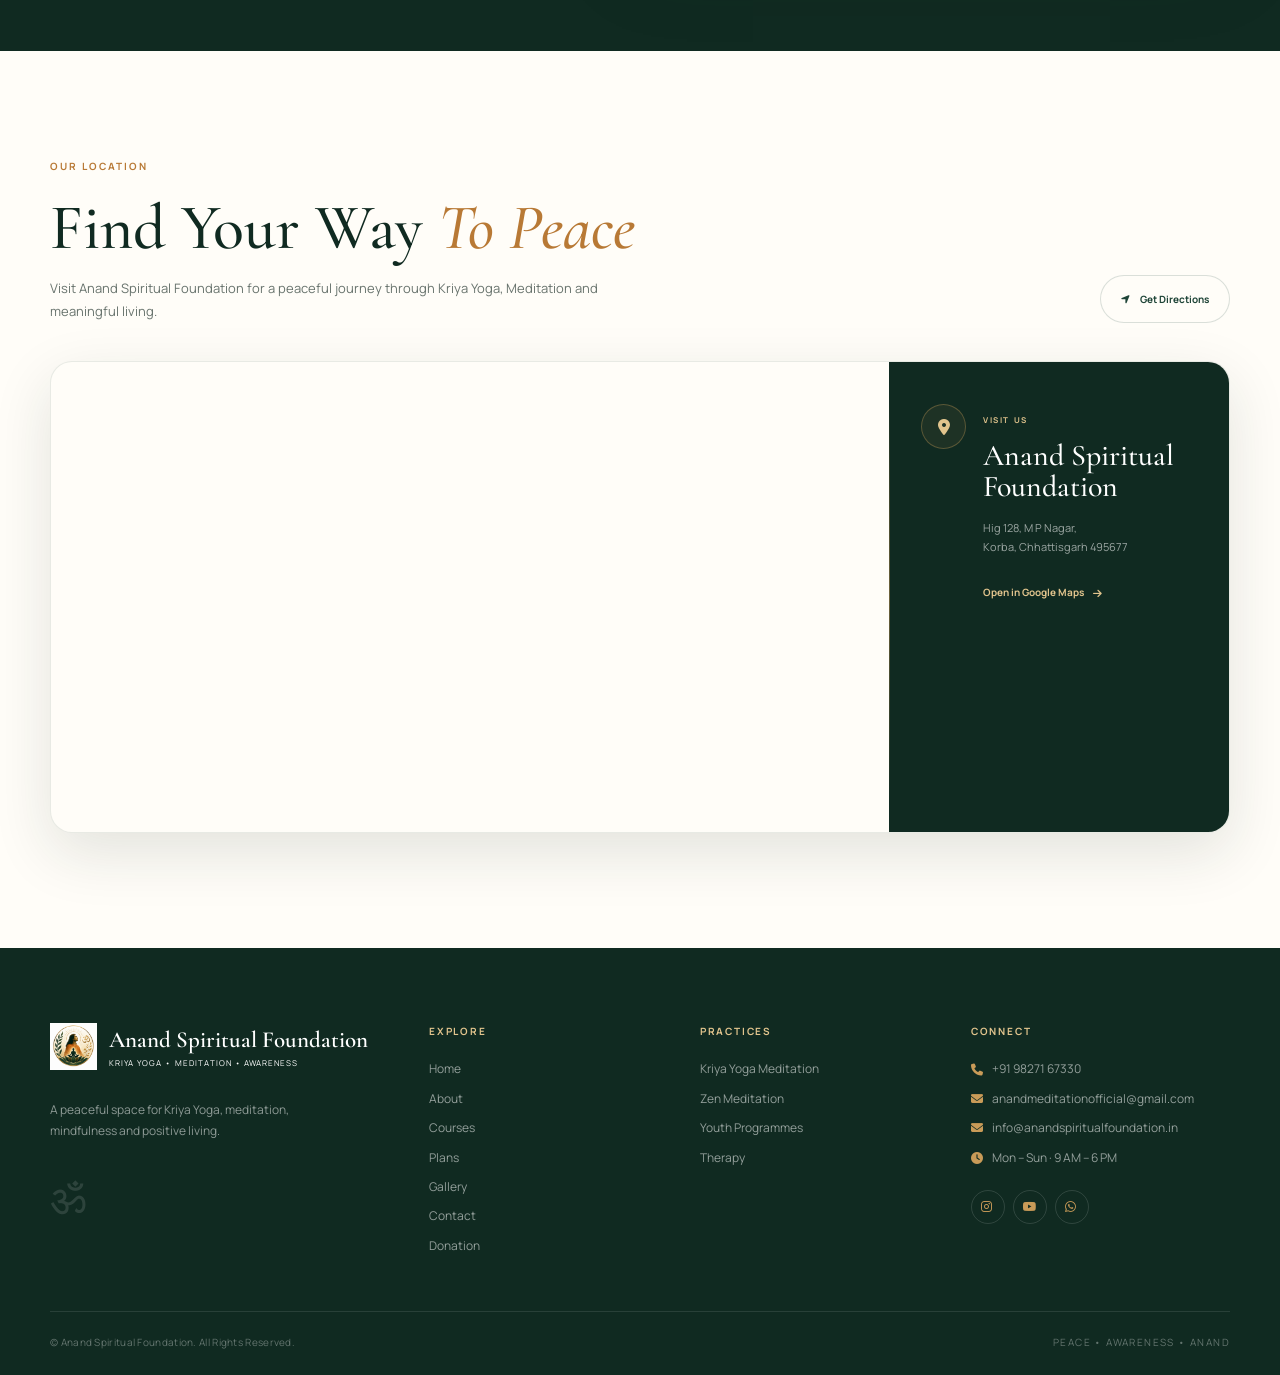
==== commit 6c195804: "inital commit" ====
--- a/index.html
+++ b/index.html
@@ -172,7 +172,7 @@
             </a>
 
             <a href="#services" class="nav-link">
-                Services
+                Courses
             </a>
 
             <a href="#plans" class="nav-link">
@@ -462,9 +462,7 @@
             
 
             <p style="font-size: 16px; color:black">
-                Sushil Anand is a kriya yog master
-                dedicated to making the transformative wisdom of meditation
-                accessible to people from all walks of life.
+              The Anand Spiritual Foundation was established by spiritual guru Shri Sushil Anand, with the objective of bringing meditation, Kriya Yoga, and spiritual wisdom to the common people. This knowledge is offered to all aspiring devotees on a voluntary contribution basis, fostering an environment of selfless giving. The foundation operates under the guidance and inspiration of Guruji and is managed by him and his devotees. The primary purpose of the foundation is to spread meditation and spiritual knowledge to as many people as possible.
             </p>
 
         </div>
@@ -516,19 +514,12 @@
                     Sushil Anand
                 </span>
 
-                <h3>
-                    Ancient wisdom for a conscious and balanced life.
-                </h3>
+                
 
 
                 <p style="font-size: 16px; color:black">
 
-                    Sushil Anand is a spiritual master and meditation guide
-                    dedicated to making the transformative wisdom of meditation
-                    accessible to people from all walks of life. Through
-                    Anand Spiritual Foundation, he is working to create a more conscious,
-                    balanced, and compassionate society through meditation,
-                    Kriya Yoga, and spiritual education.
+                   Sushil Anand is a spiritual guru, mystic, and philosopher dedicated to bringing the transformative knowledge of meditation to people from all walks of life. Through the Anand Spiritual Foundation, he works towards building a more conscious, balanced, and compassionate society through meditation, Kriya Yoga, and spiritual education. A scholar of philosophy, psychology, Vedic astrology, and Ayurveda, Sushil Anand presents a unique blend of ancient Indian wisdom and practical perspectives. His teachings inspire individuals to understand the depths of their minds, develop inner awareness, and live a healthy, purposeful life.
 
                 </p>
 
@@ -768,11 +759,9 @@
 
             <p style="font-size: 16px; color:black">
 
-               The path of self-realization is divided into three levels and completed step-by-step. A minimum period of six months is required to complete Level One, which includes pranayama, concentration methods, and meditation. After this, the seeker moves to Level Two, which includes meditation methods and Naad listening. After completing Level Two, one has to practice Kriya Yoga, Jyoti Mudra, and Maha Mudra in Level Three. After these three levels, continuous practice for at least three years is necessary to attain self-realization. This path belongs to the Guru-Shishya tradition, therefore only those who have the eligibility to be a disciple should join. Whosoever seekers want to proceed on this path, they should fill and send the form and they are formally given initiation by the institution.If you wish to receive Self-Realization / Meditation Initiation, please fill out and submit the registration form below. This is the initiation registration form.
-
-Once your form is received, we will send a registration confirmation. If you only wish to make an inquiry, a separate inquiry form is also available on the website, please submit that instead.
-
-Please use the registration form strictly for registration purposes only.
+              The path to self-realization is divided into three levels and must be completed in stages. To complete the first level, a minimum of six months is required, which includes pranayama, concentration techniques, and meditation. After this, the practitioner advances to the second level, which includes meditation techniques and naad shravan, chakra darshan. Upon completing the second level, the third level involves Kriya Yoga, Jyoti Mudra, and Maha Mudra. Following these three levels, a minimum of three years of continuous practice is necessary to achieve self-realization. This path follows the Guru-Shishya tradition, so only dedicated disciples should join.
+​Any seeker who wishes to walk this path must fill out a form, and they are formally initiated by the organization. Kriya Diksha is given in both formal and informal modes. For devotees who are far away, informal diksha is provided online initially, and it is auspicious to take formal diksha later in the Guru's physical presence when possible.
+​If you wish to receive self-realization or meditation diksha, please fill out and submit the registration form below. Upon receipt of your form, we will send a confirmation. If you only wish to receive information, please use the separate information form available on the website.
 
             </p>
 
@@ -786,10 +775,7 @@
       Click Here to Fill Form
     </a>
 
-    <a href="#contact" target="_blank" rel="noopener noreferrer" class="asf-strip-btn">
-      Click Here to Fill Enquiry Form
-    </a>
-
+    
     
   </div>
 </div>
@@ -2447,7 +2433,7 @@
                 </a>
 
                 <a href="#services">
-                    Services
+                    Courses
                 </a>
 
                 <a href="#plans">
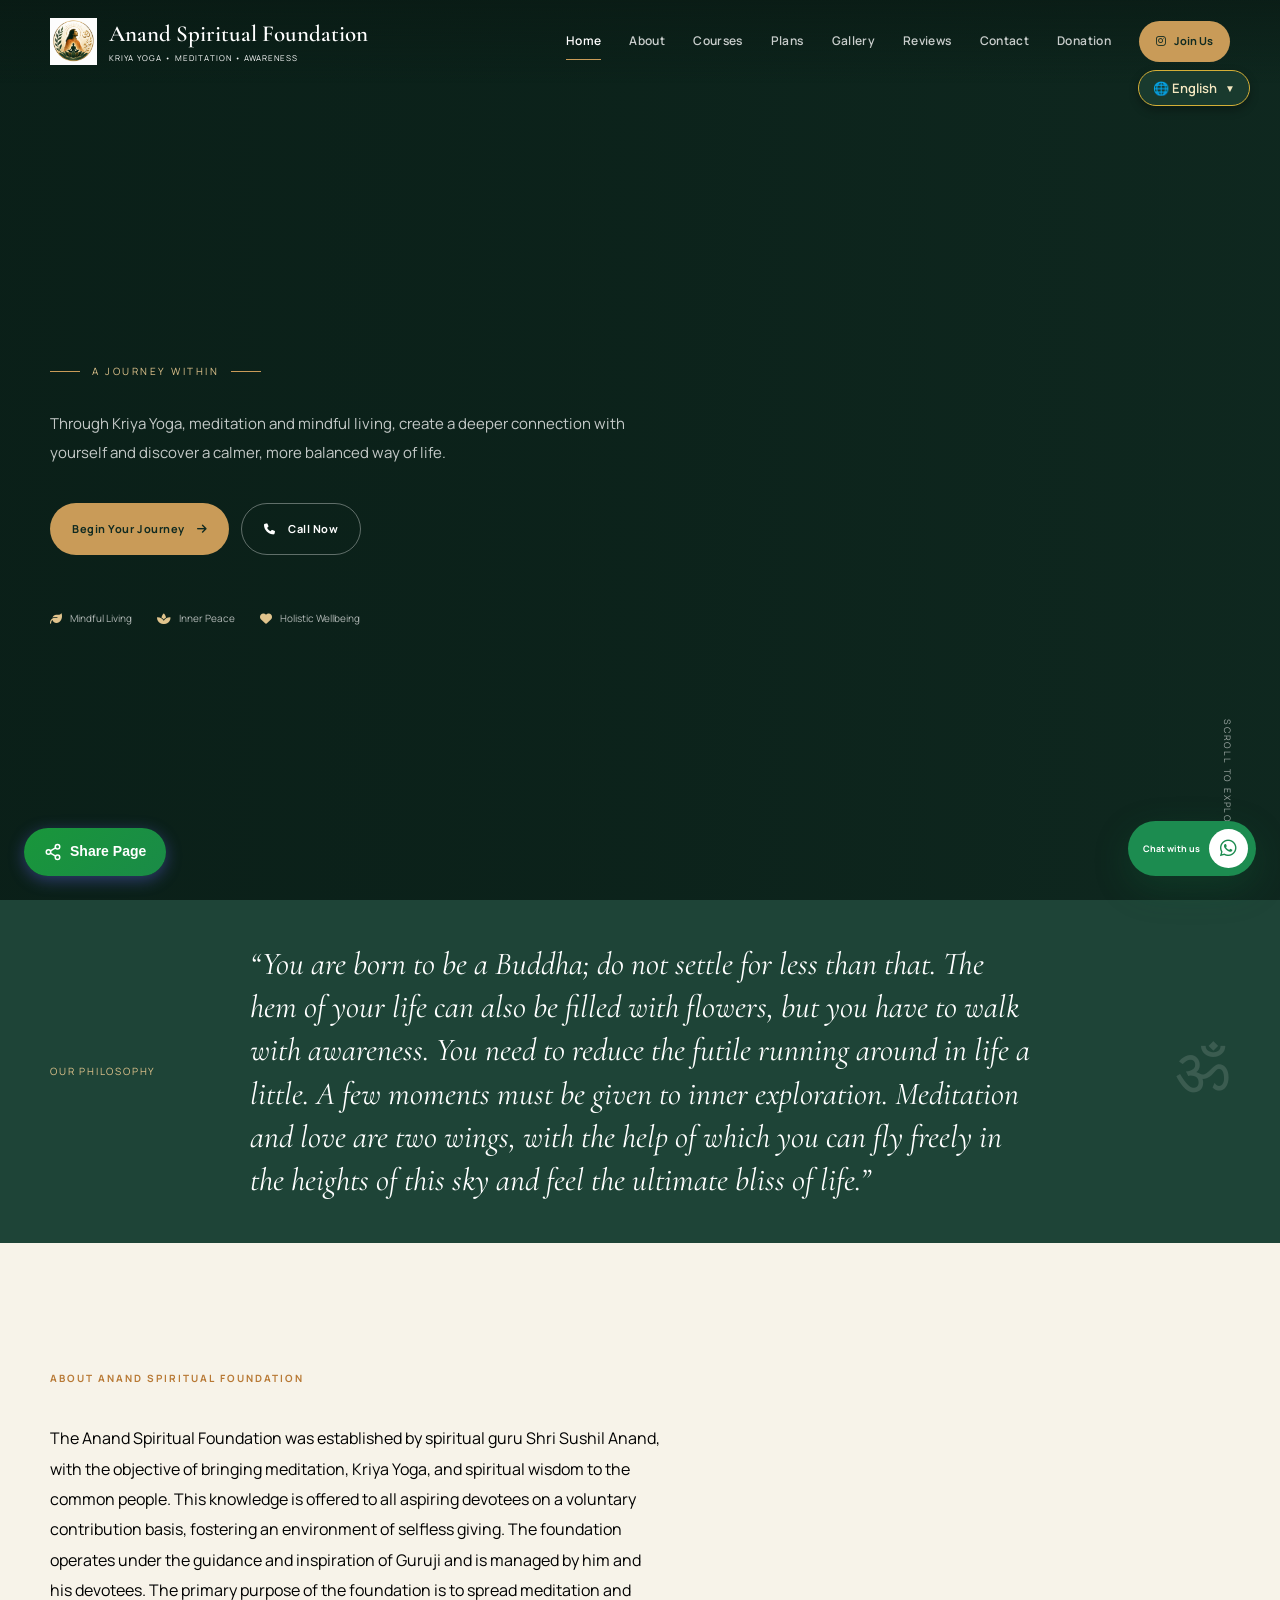
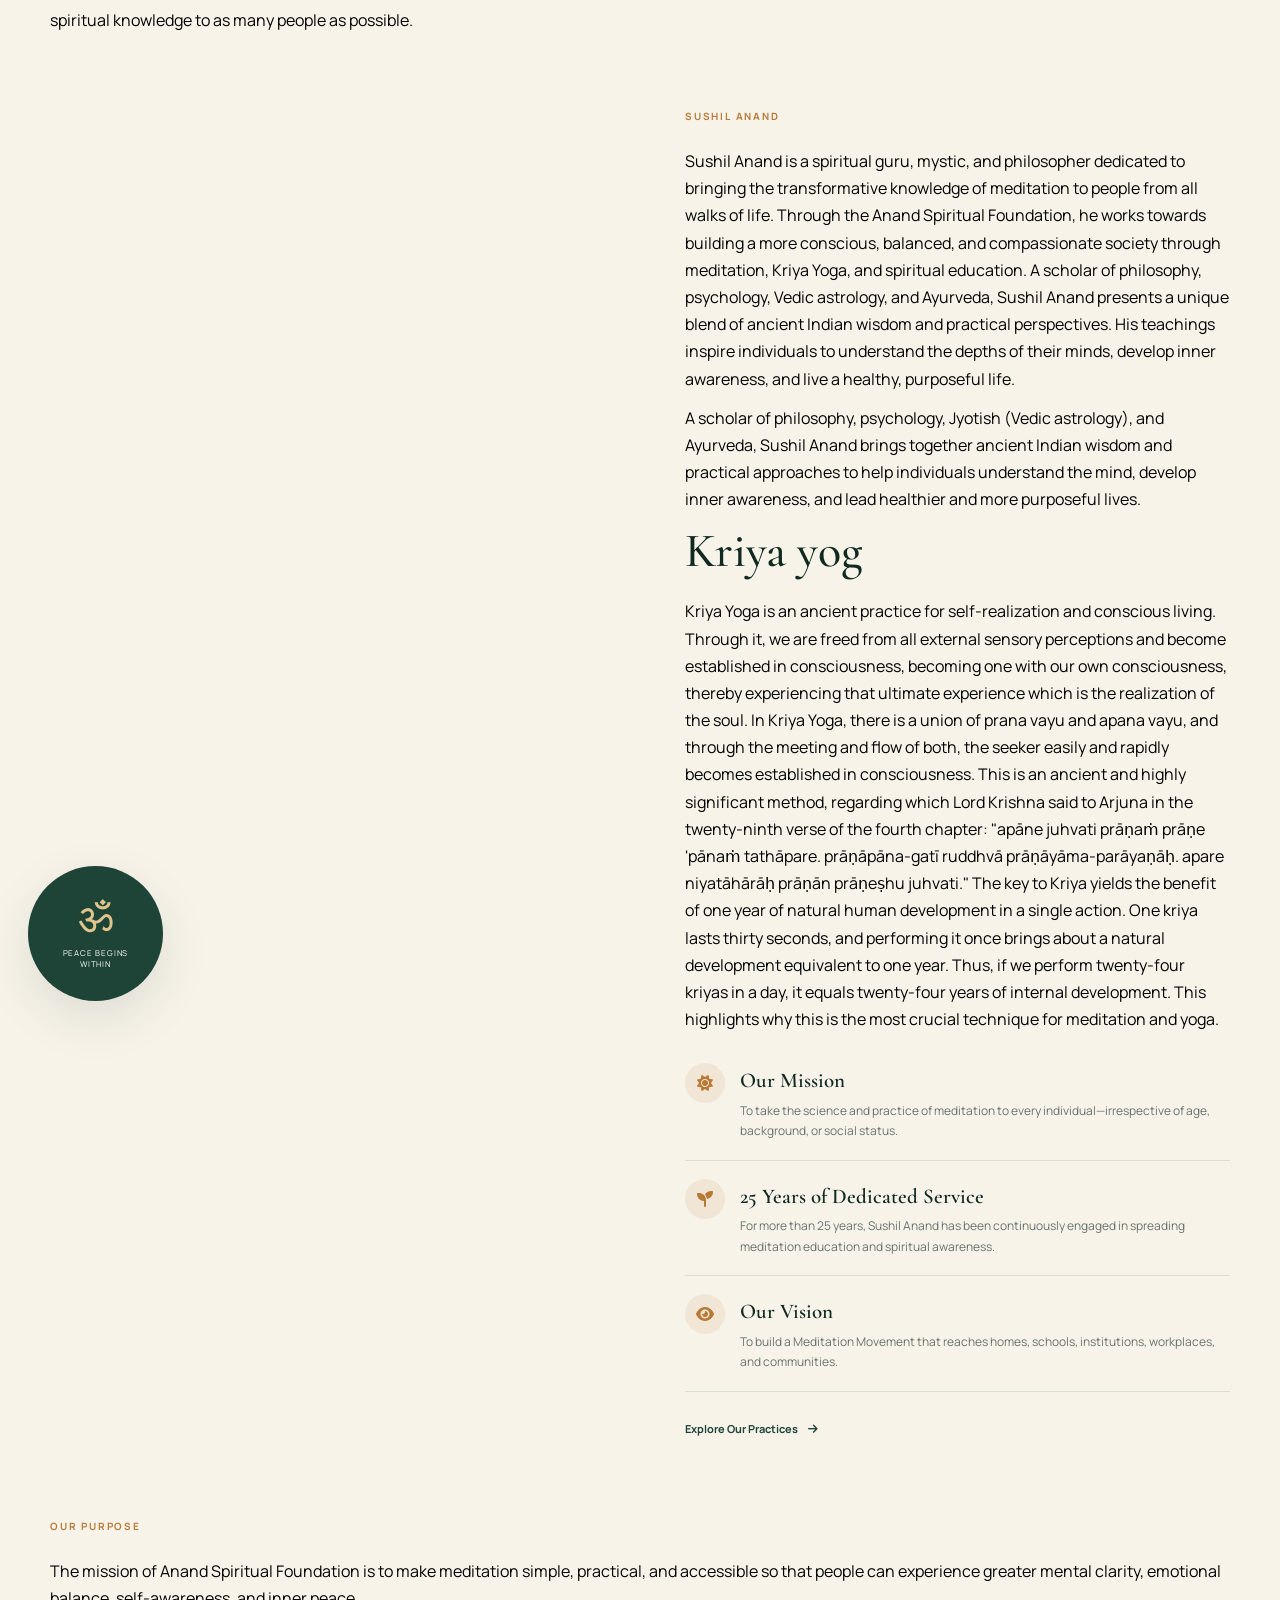
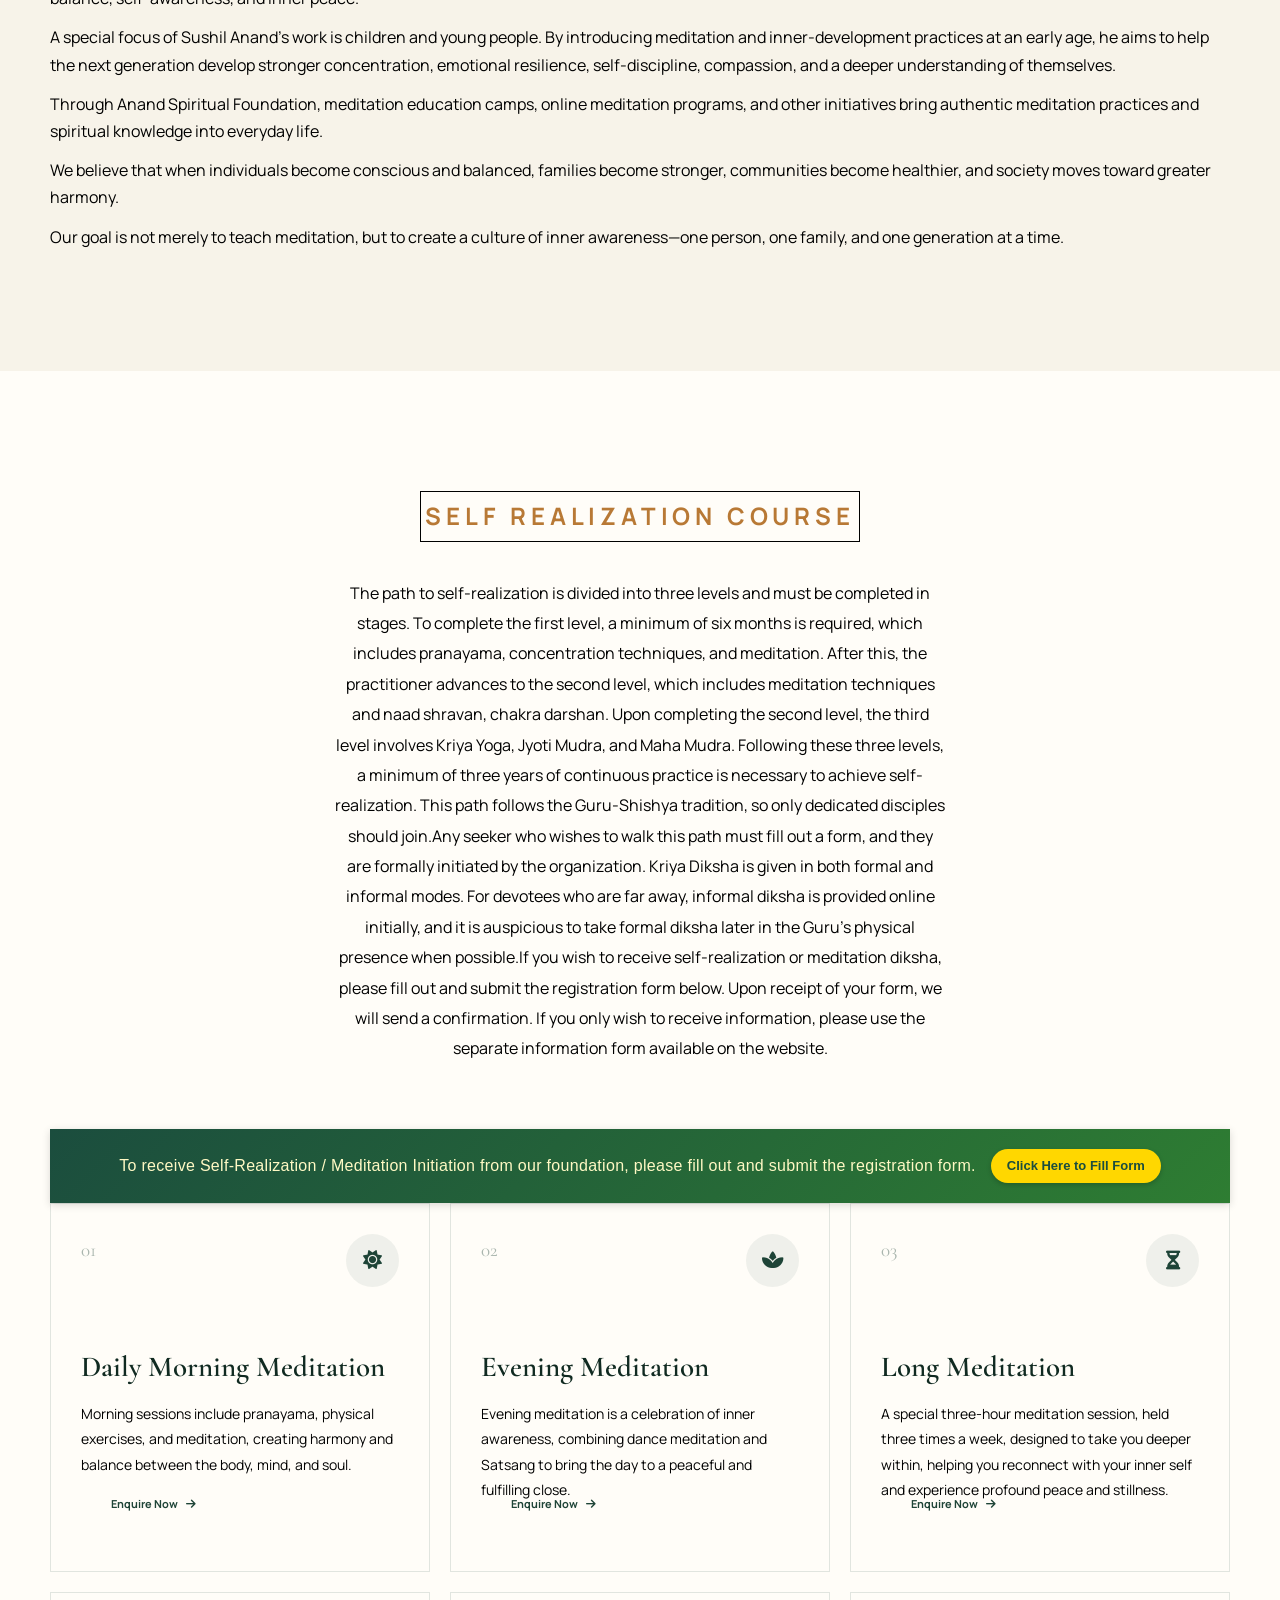
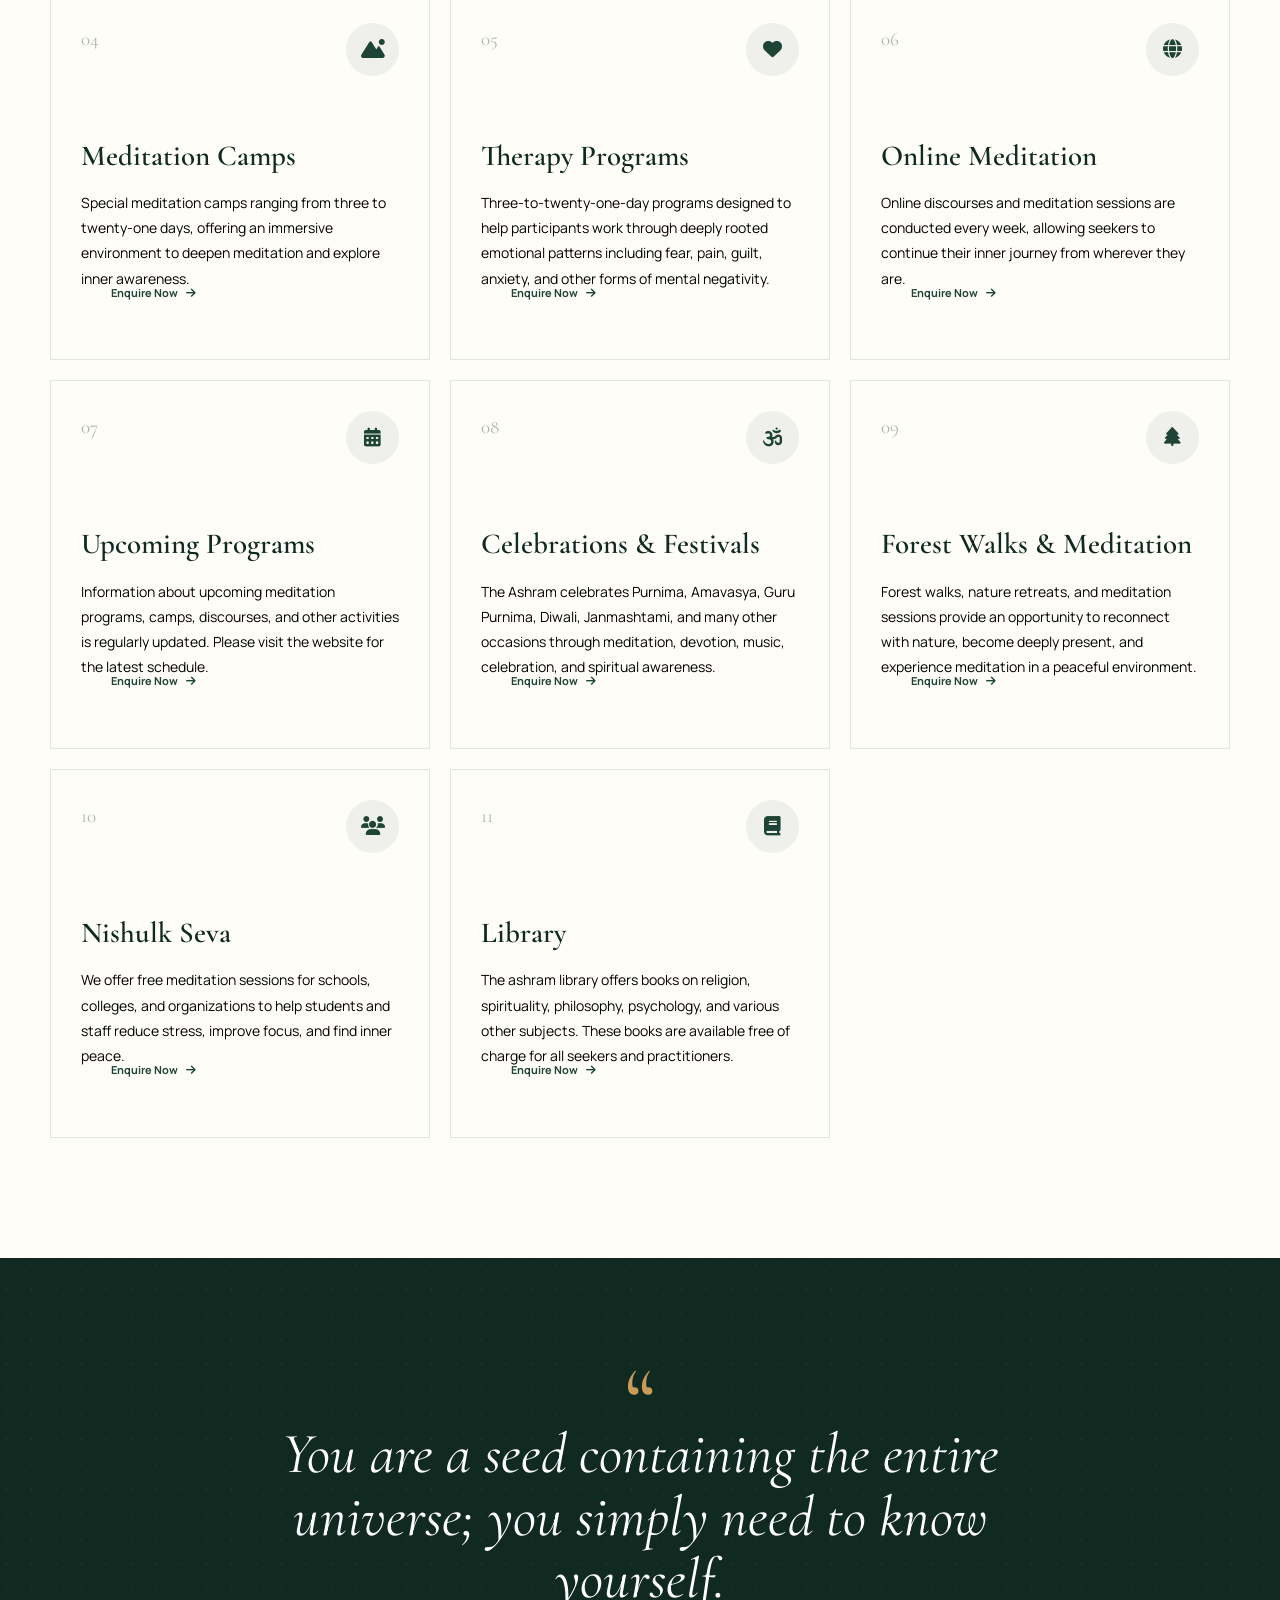
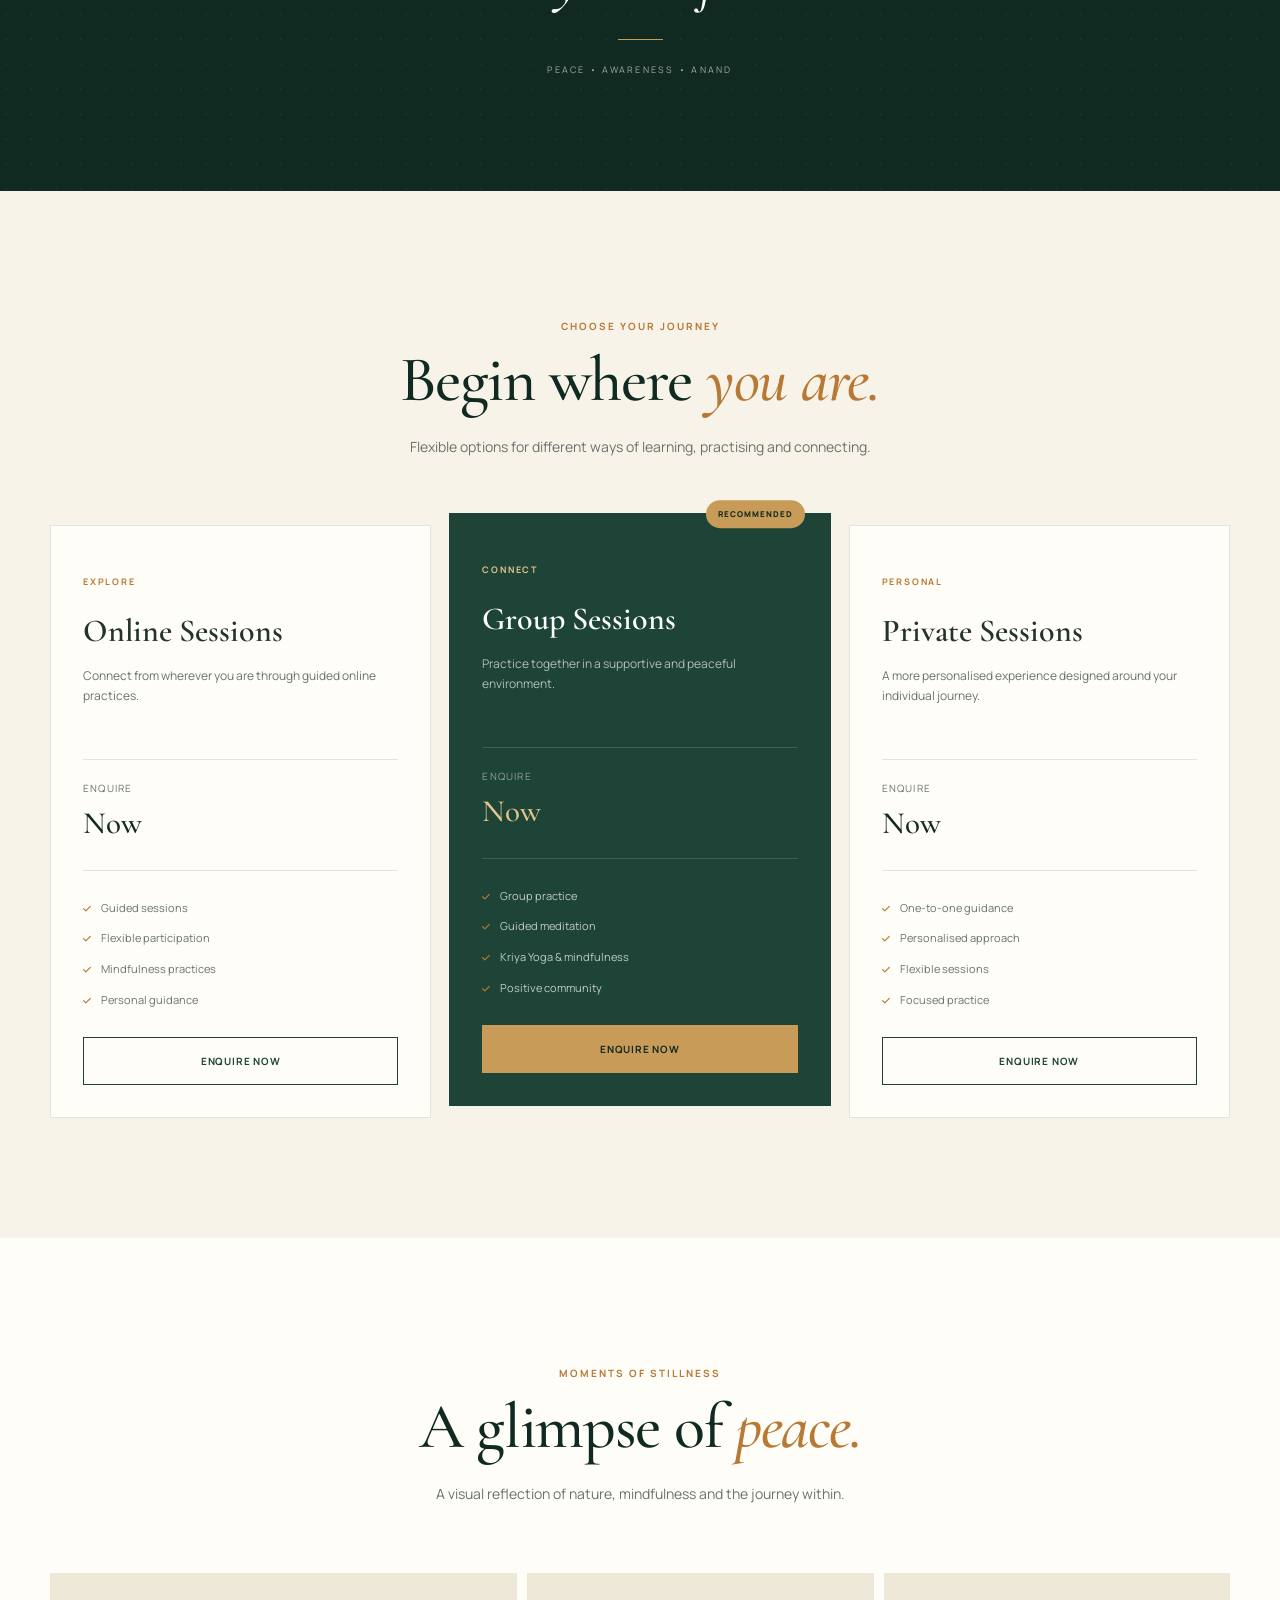
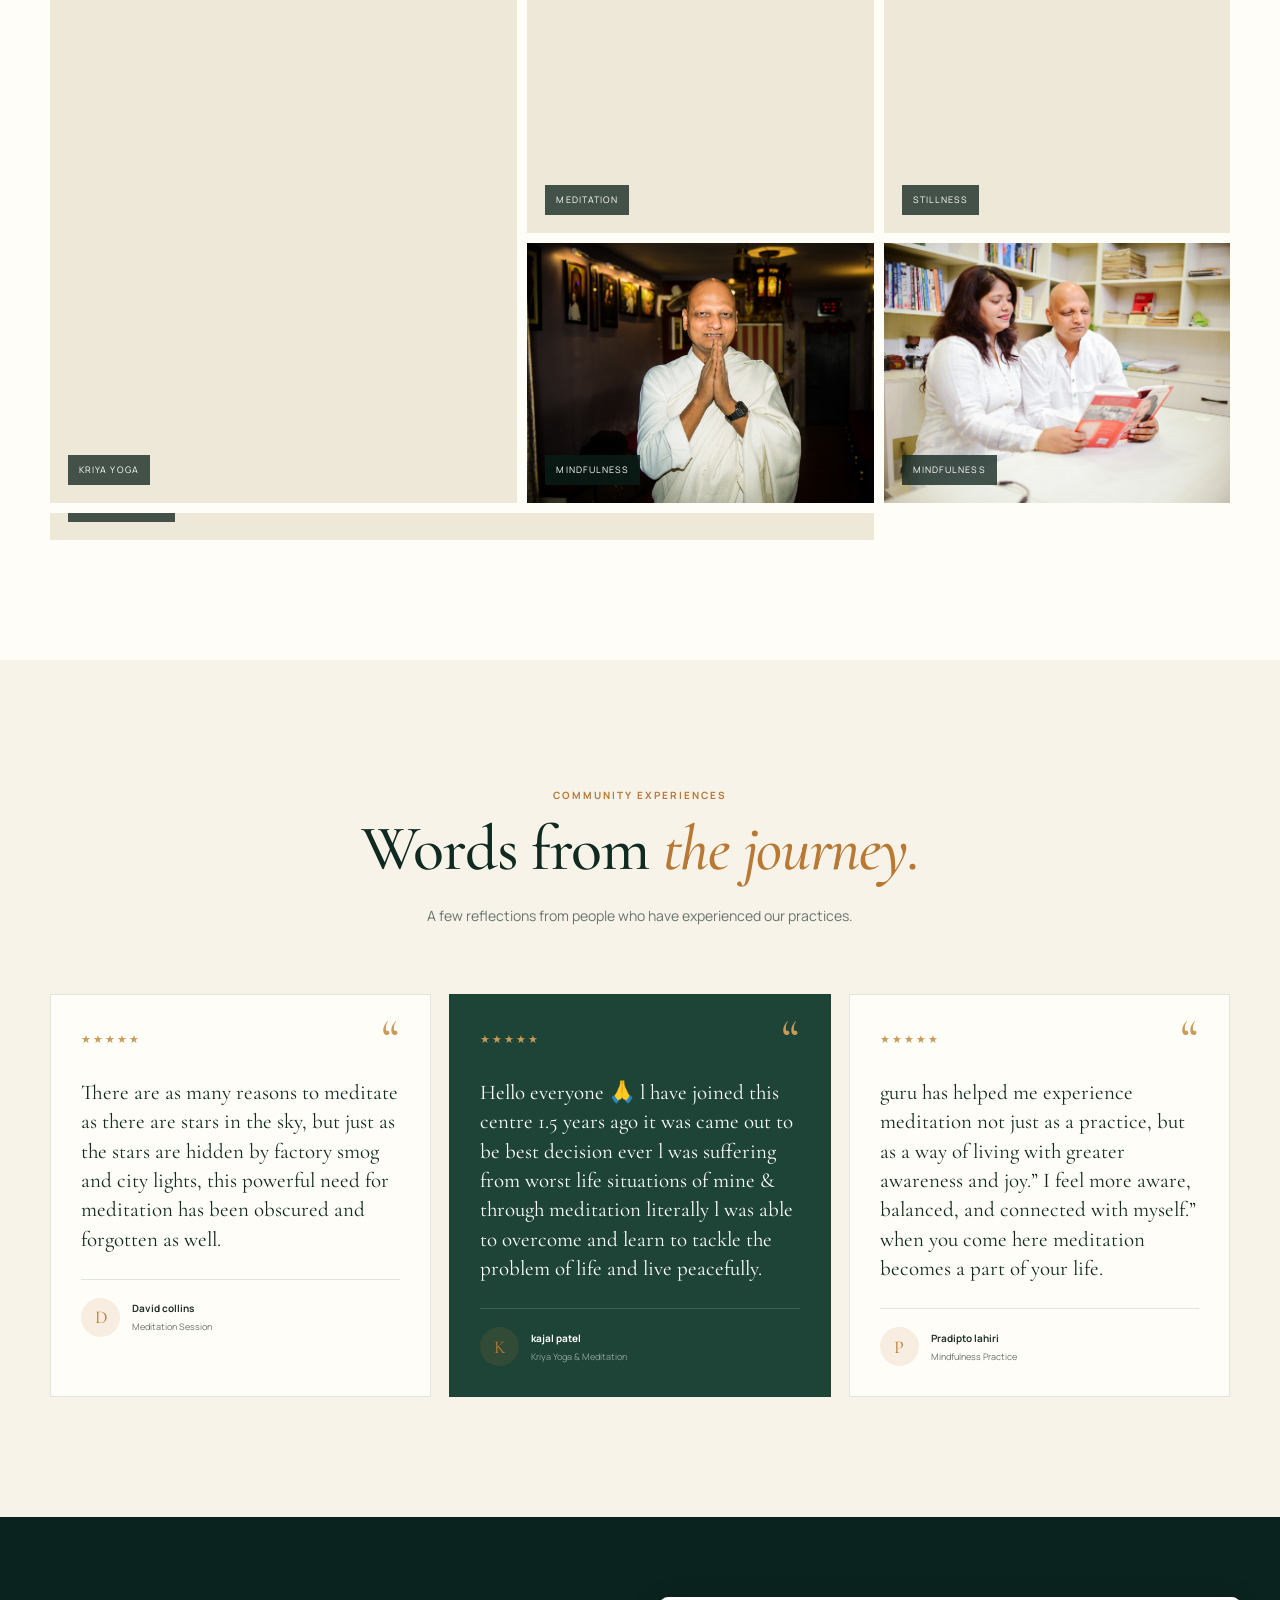
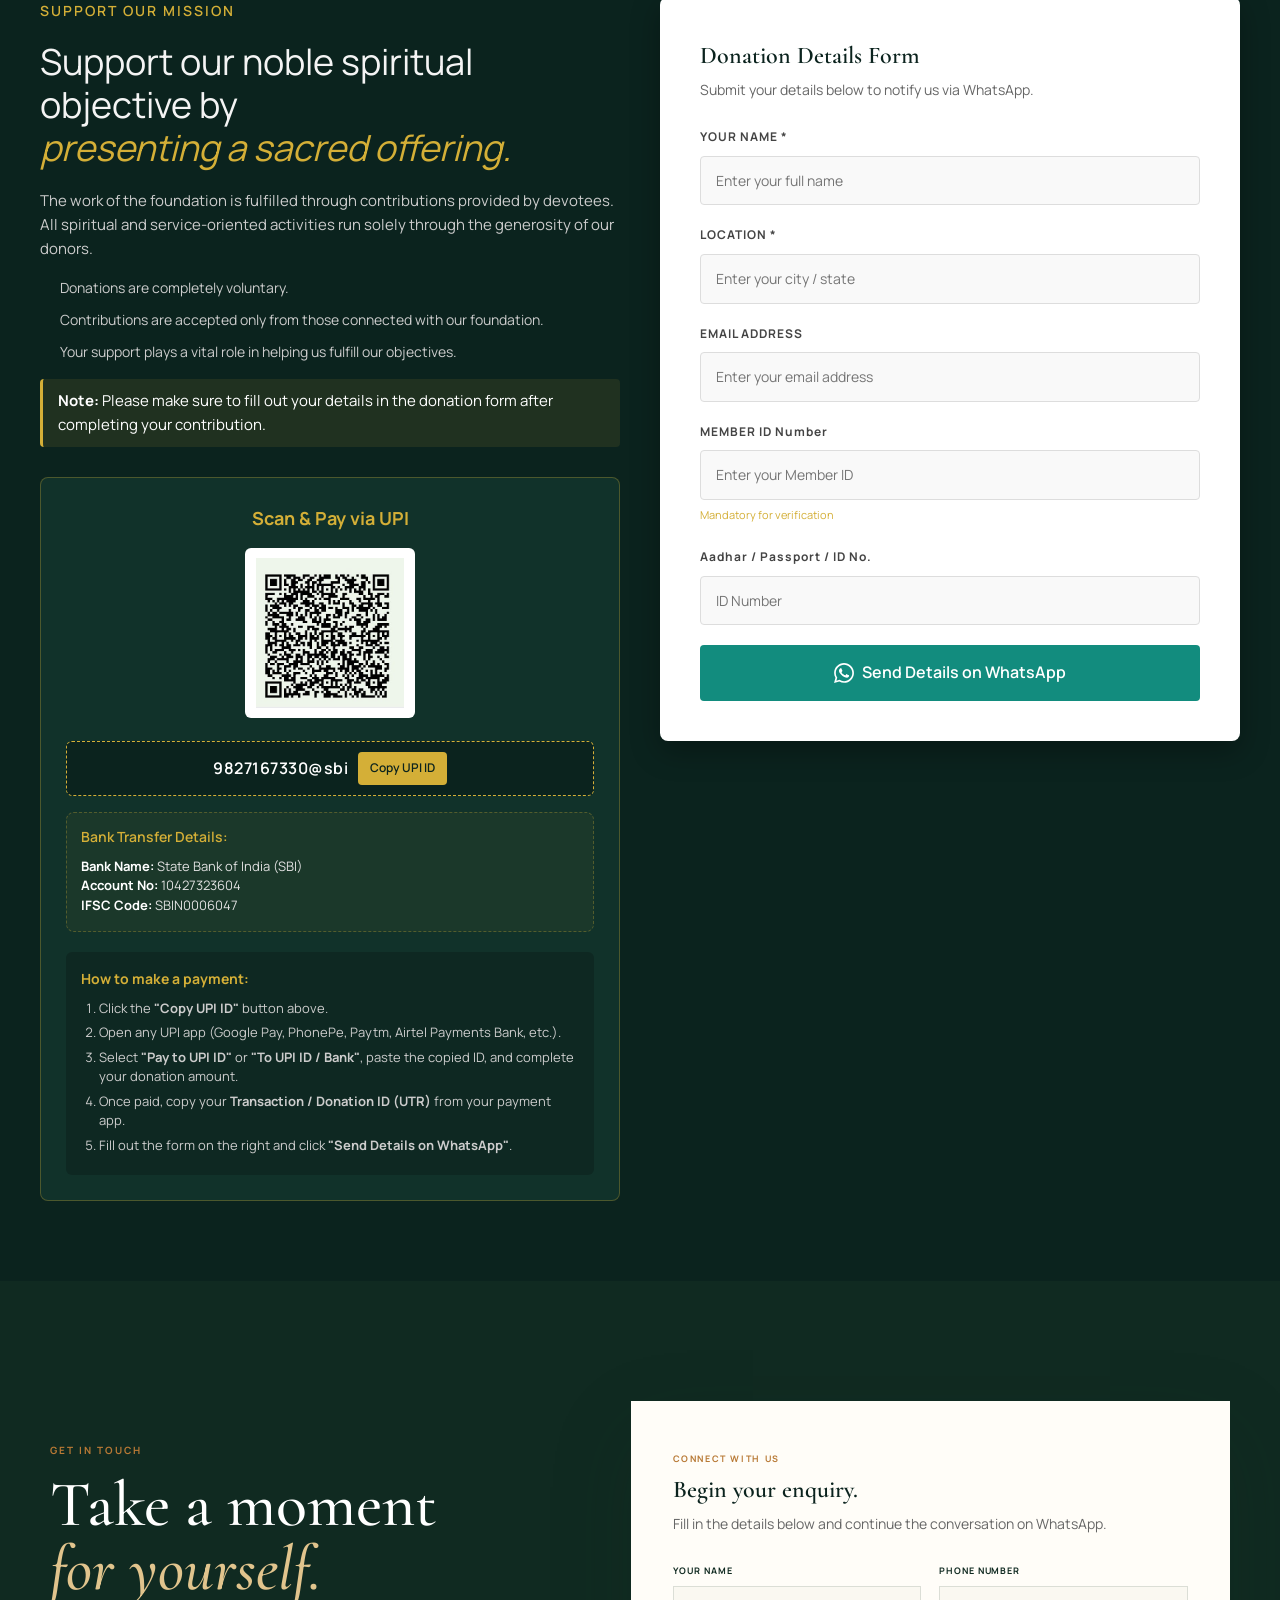
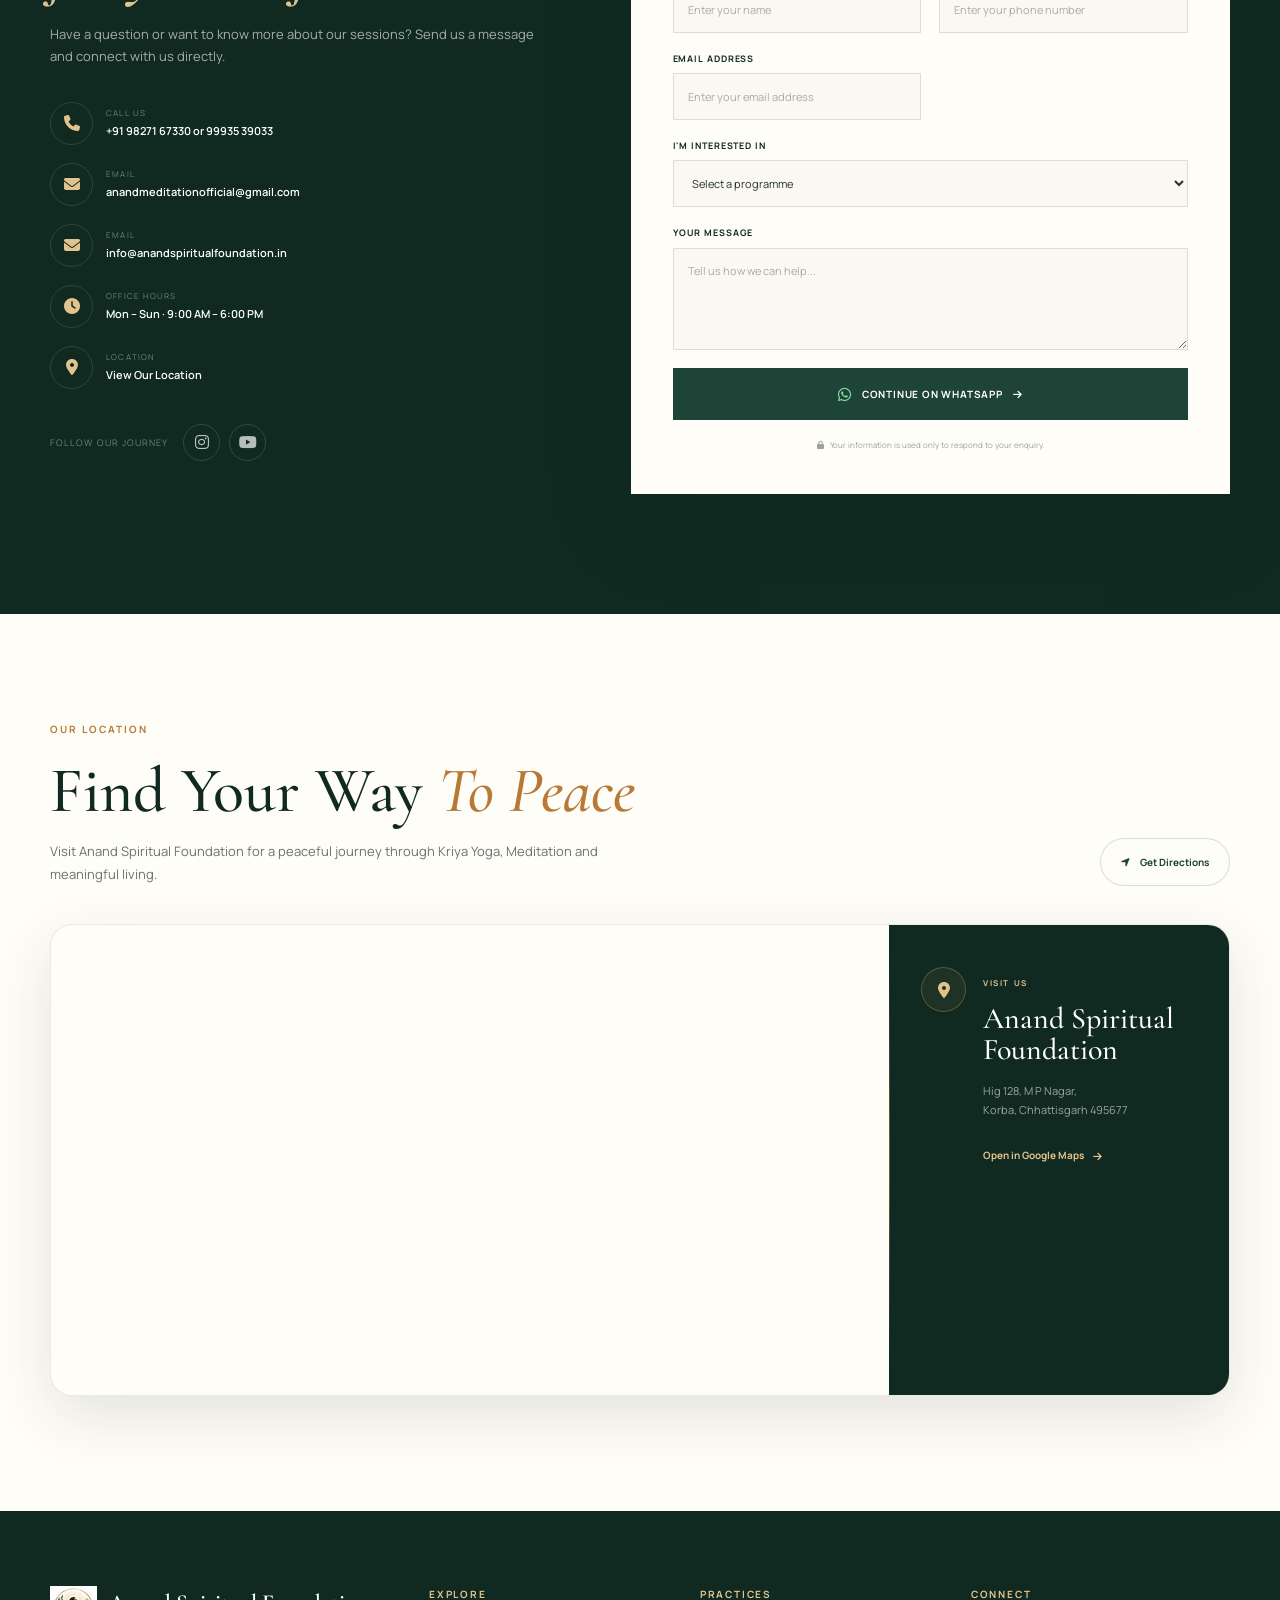
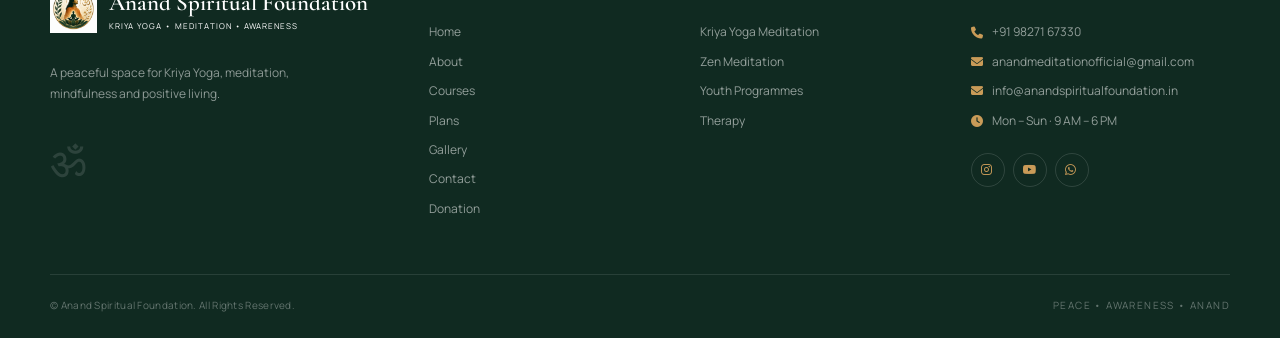
==== commit 533fd0da: "text updated" ====
--- a/index.html
+++ b/index.html
@@ -418,11 +418,7 @@
 
                 <p>
 
-                    “You have come into this world to experience joy. All you need to do is give a few moments to yourself. In these moments, live in meditation.
-
-Love and meditation are the two wings with which you can soar into the sky.
-
-Since you have come, leave fulfilled. Do not miss this opportunity.”
+                    “You are born to be a Buddha; do not settle for less than that. The hem of your life can also be filled with flowers, but you have to walk with awareness. You need to reduce the futile running around in life a little. A few moments must be given to inner exploration. Meditation and love are two wings, with the help of which you can fly freely in the heights of this sky and feel the ultimate bliss of life.”
 
                 </p>
 
@@ -531,6 +527,14 @@
                     wisdom and practical approaches to help individuals understand
                     the mind, develop inner awareness, and lead healthier and more
                     purposeful lives.
+
+                </p>
+
+                <h3>Kriya yog</h3>
+
+                <p style="font-size: 16px; color:black">
+
+                   Kriya Yoga is an ancient practice for self-realization and conscious living. Through it, we are freed from all external sensory perceptions and become established in consciousness, becoming one with our own consciousness, thereby experiencing that ultimate experience which is the realization of the soul. In Kriya Yoga, there is a union of prana vayu and apana vayu, and through the meeting and flow of both, the seeker easily and rapidly becomes established in consciousness. This is an ancient and highly significant method, regarding which Lord Krishna said to Arjuna in the twenty-ninth verse of the fourth chapter: "apāne juhvati prāṇaṁ prāṇe 'pānaṁ tathāpare. prāṇāpāna-gatī ruddhvā prāṇāyāma-parāyaṇāḥ. apare niyatāhārāḥ prāṇān prāṇeṣhu juhvati." The key to Kriya yields the benefit of one year of natural human development in a single action. One kriya lasts thirty seconds, and performing it once brings about a natural development equivalent to one year. Thus, if we perform twenty-four kriyas in a day, it equals twenty-four years of internal development. This highlights why this is the most crucial technique for meditation and yoga.
 
                 </p>
 
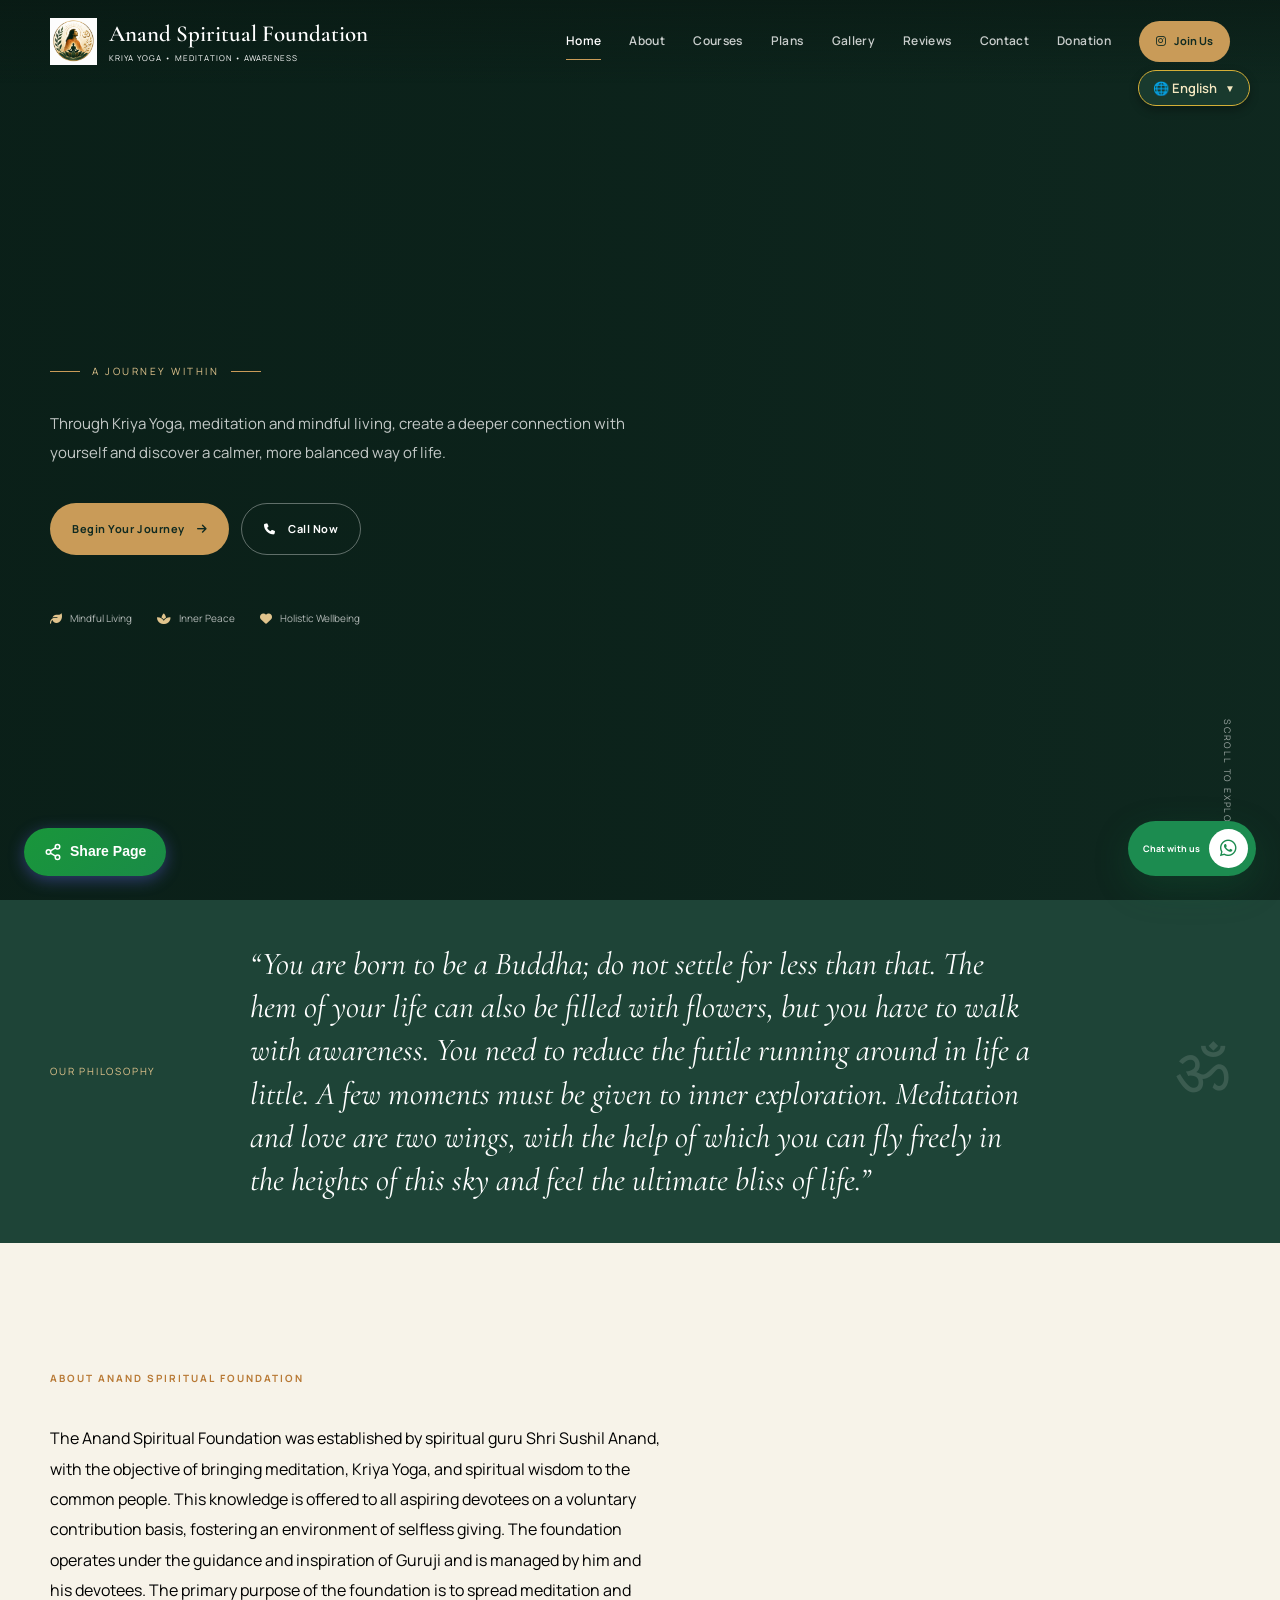
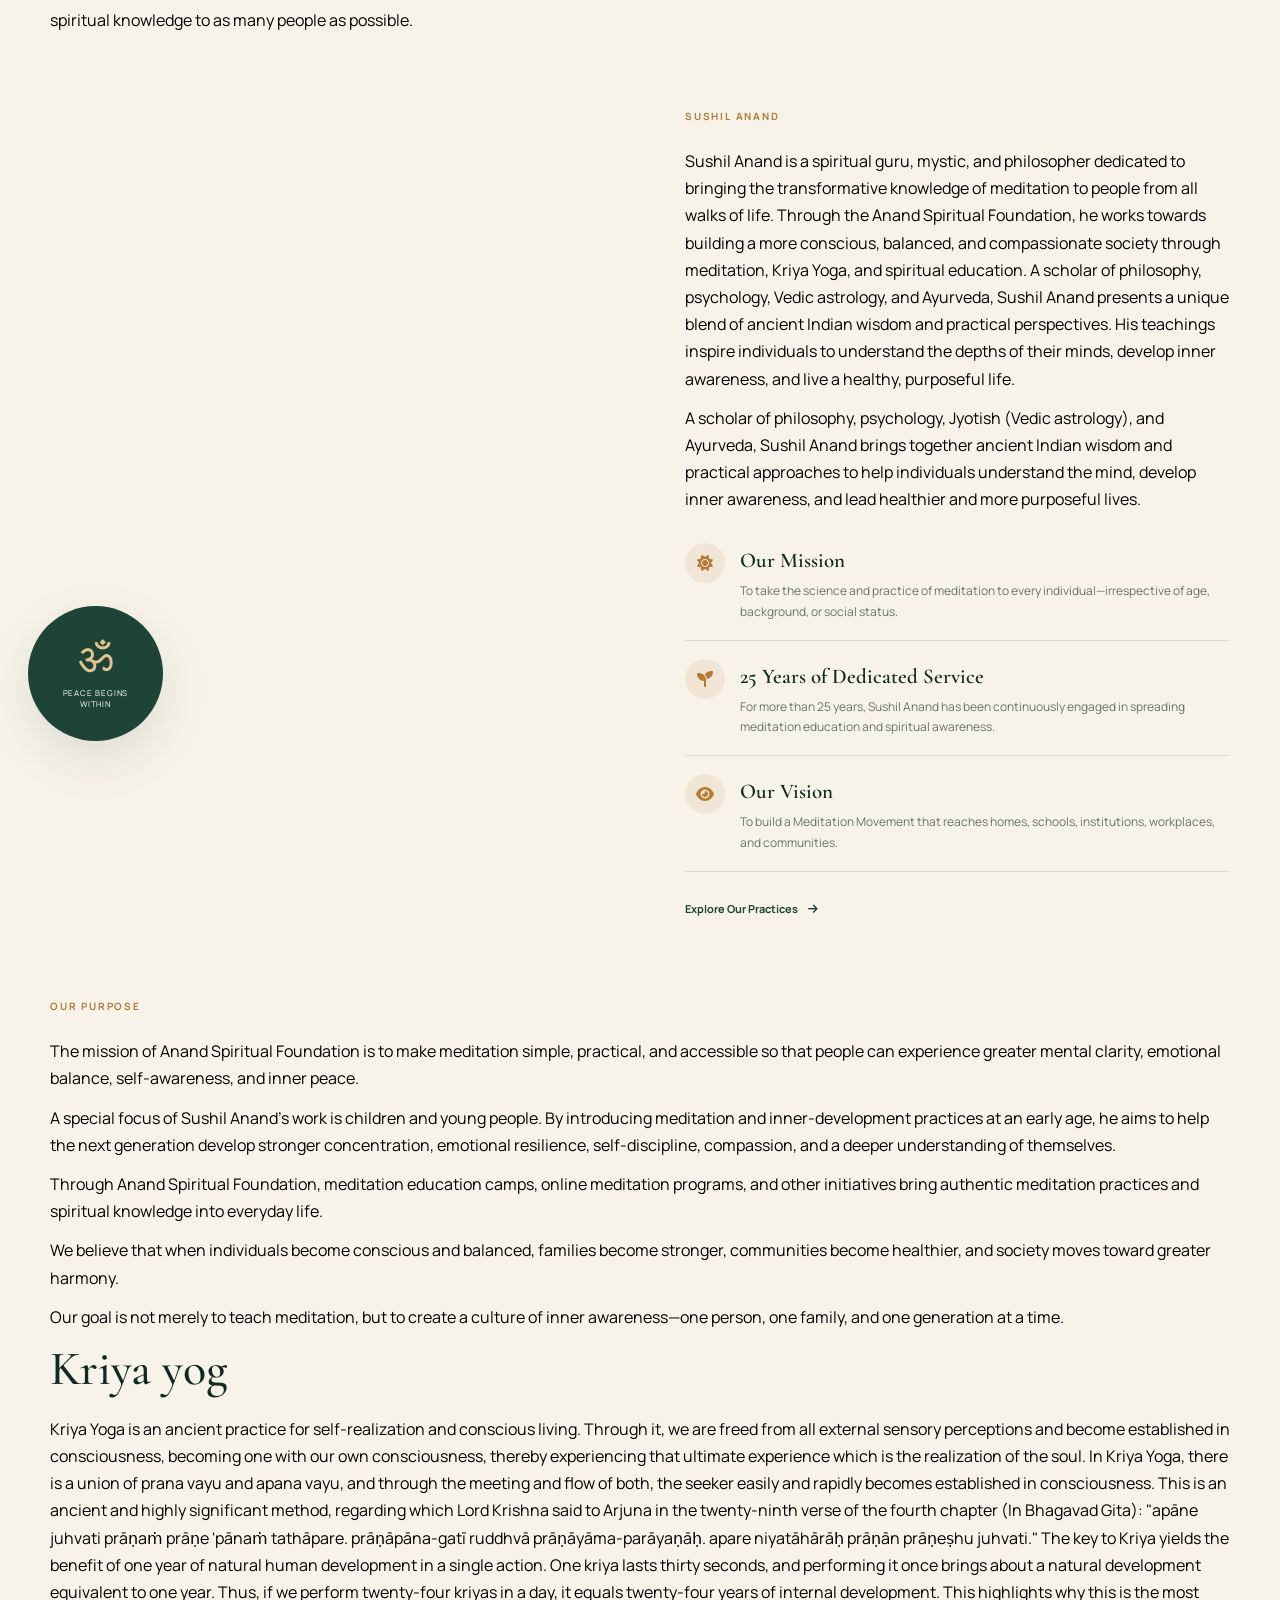
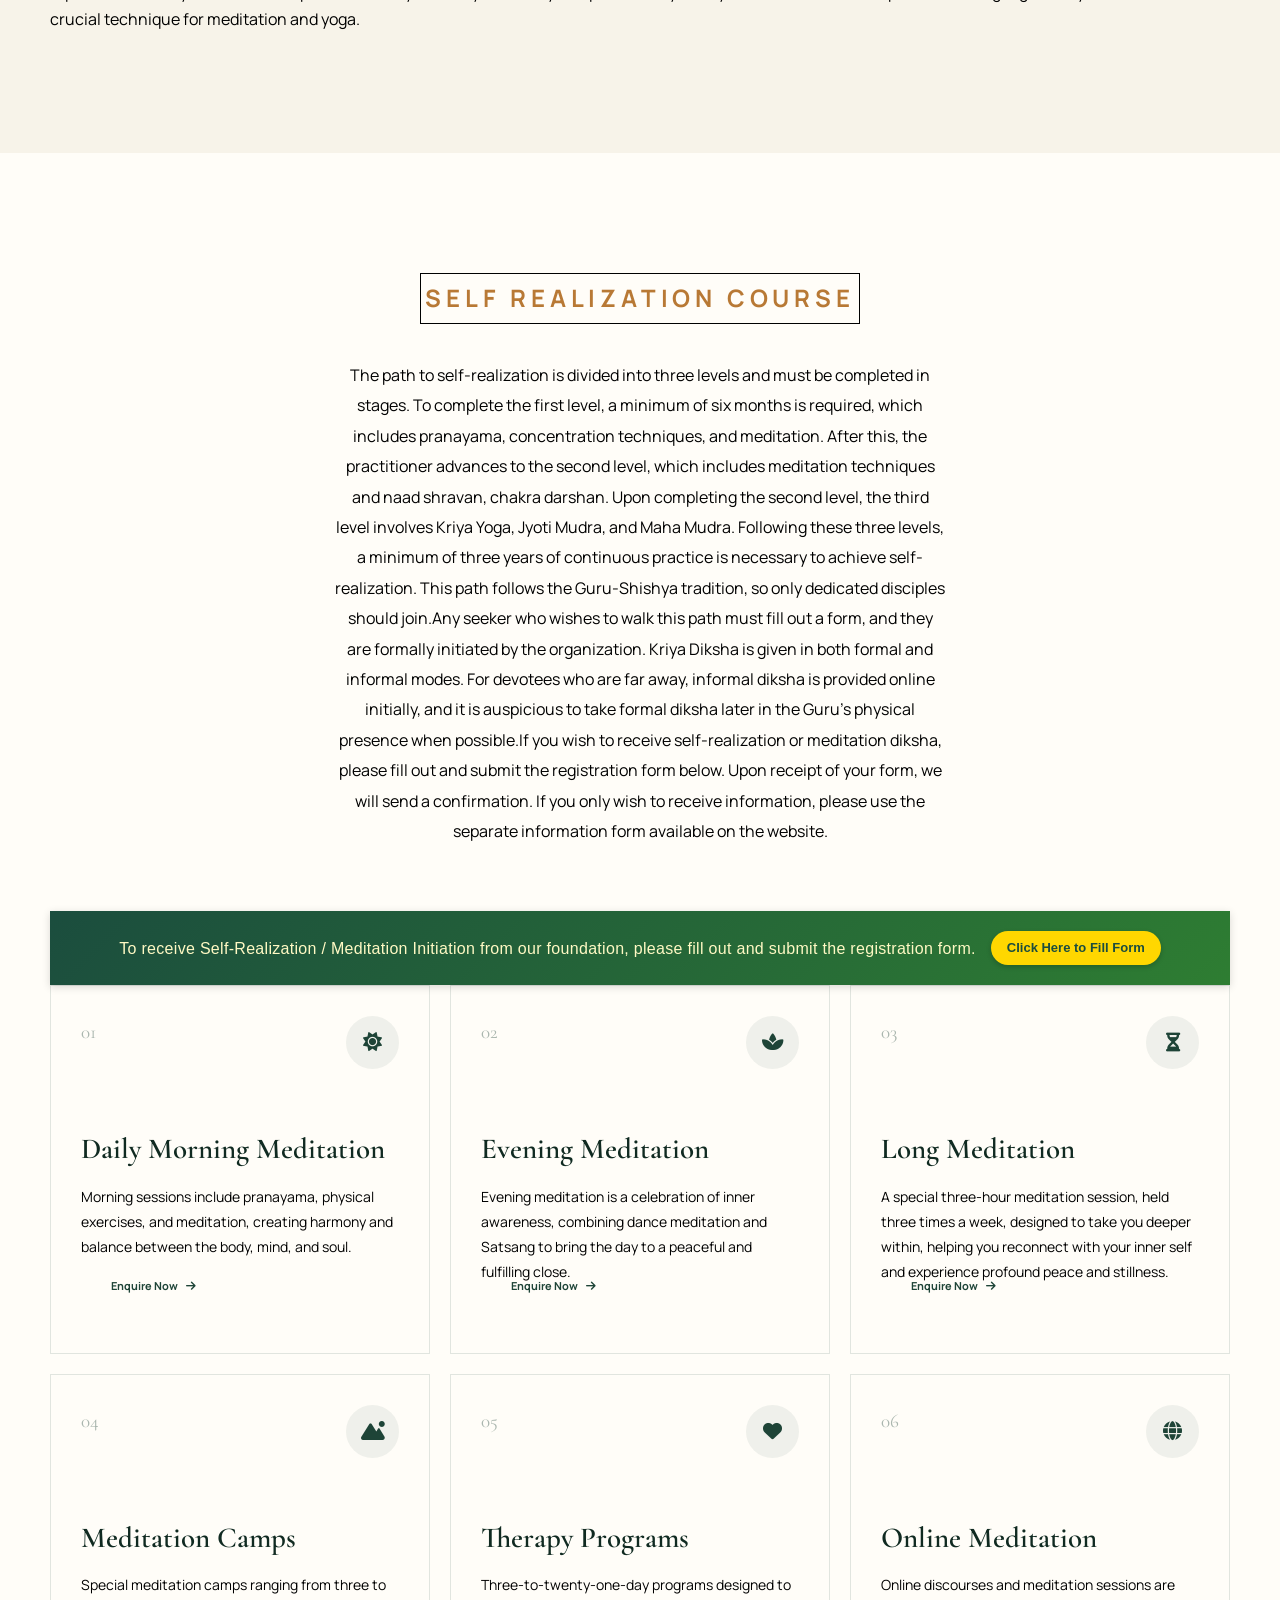
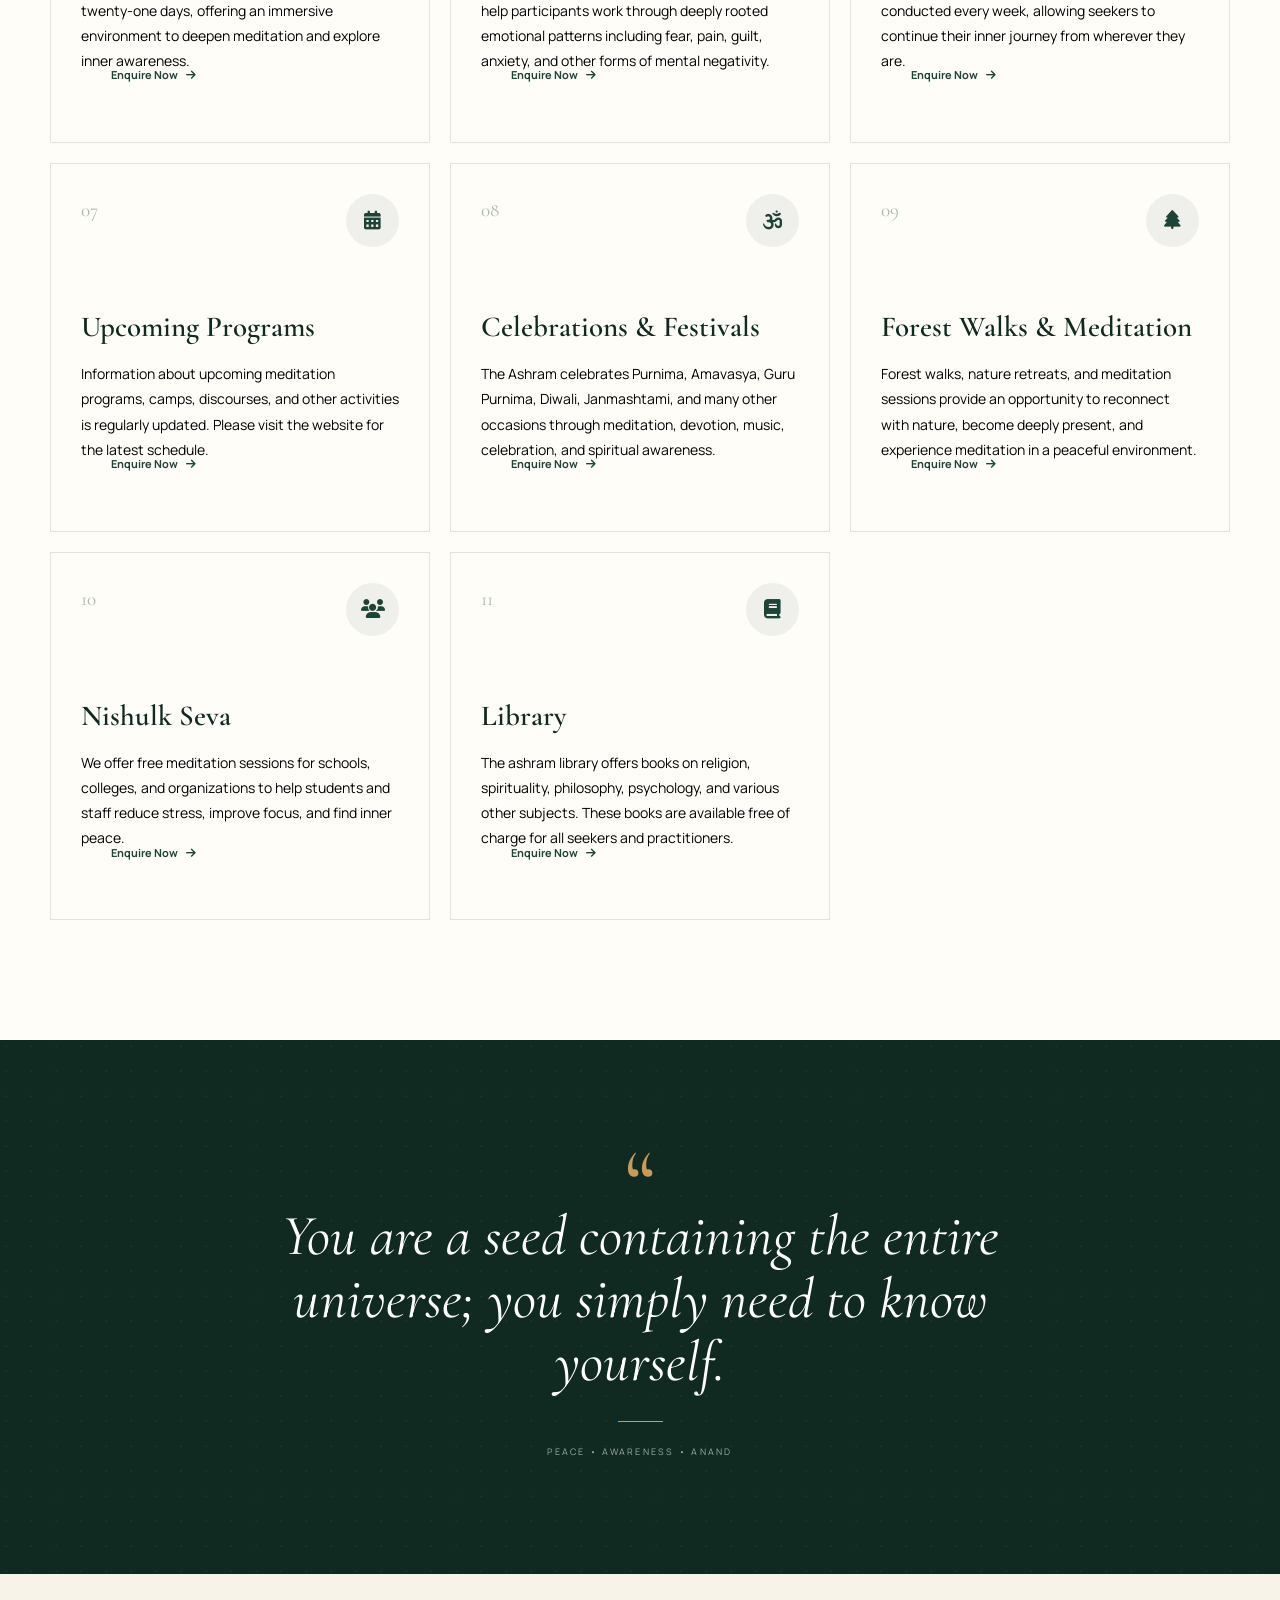
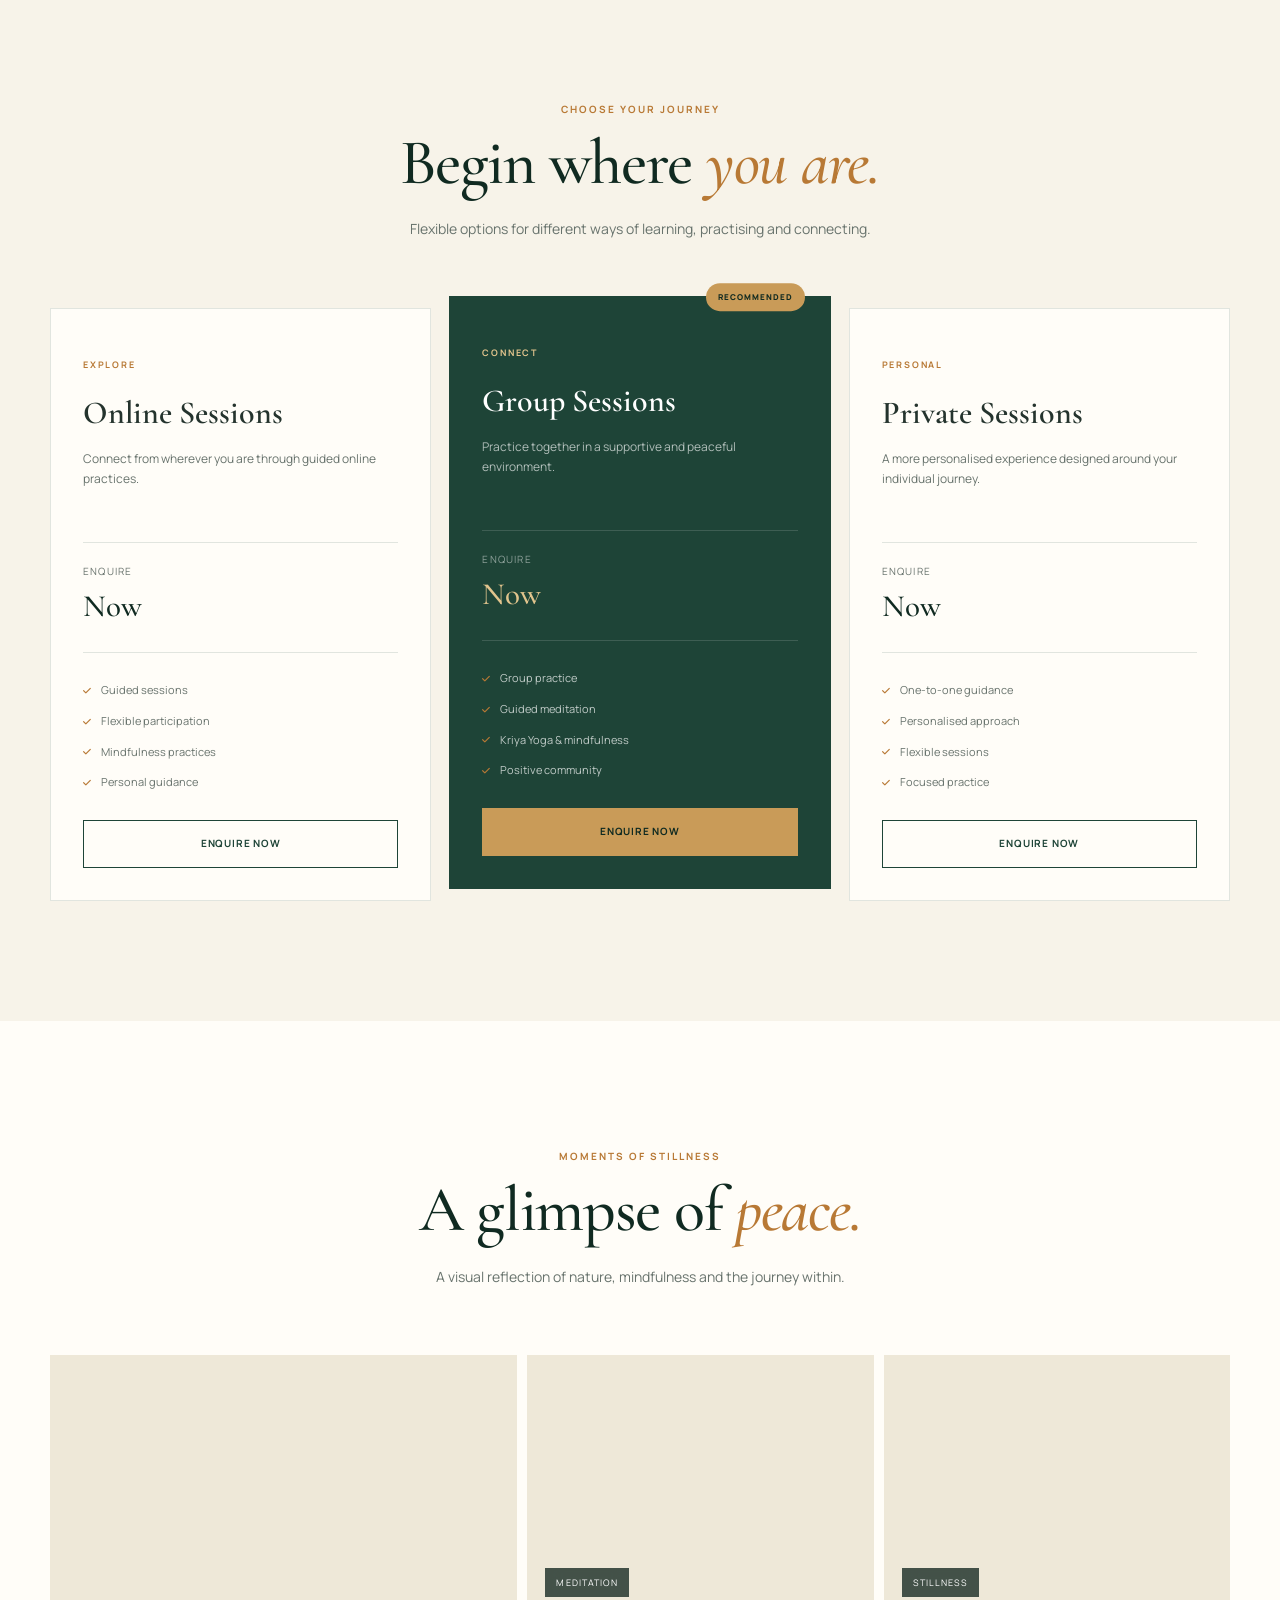
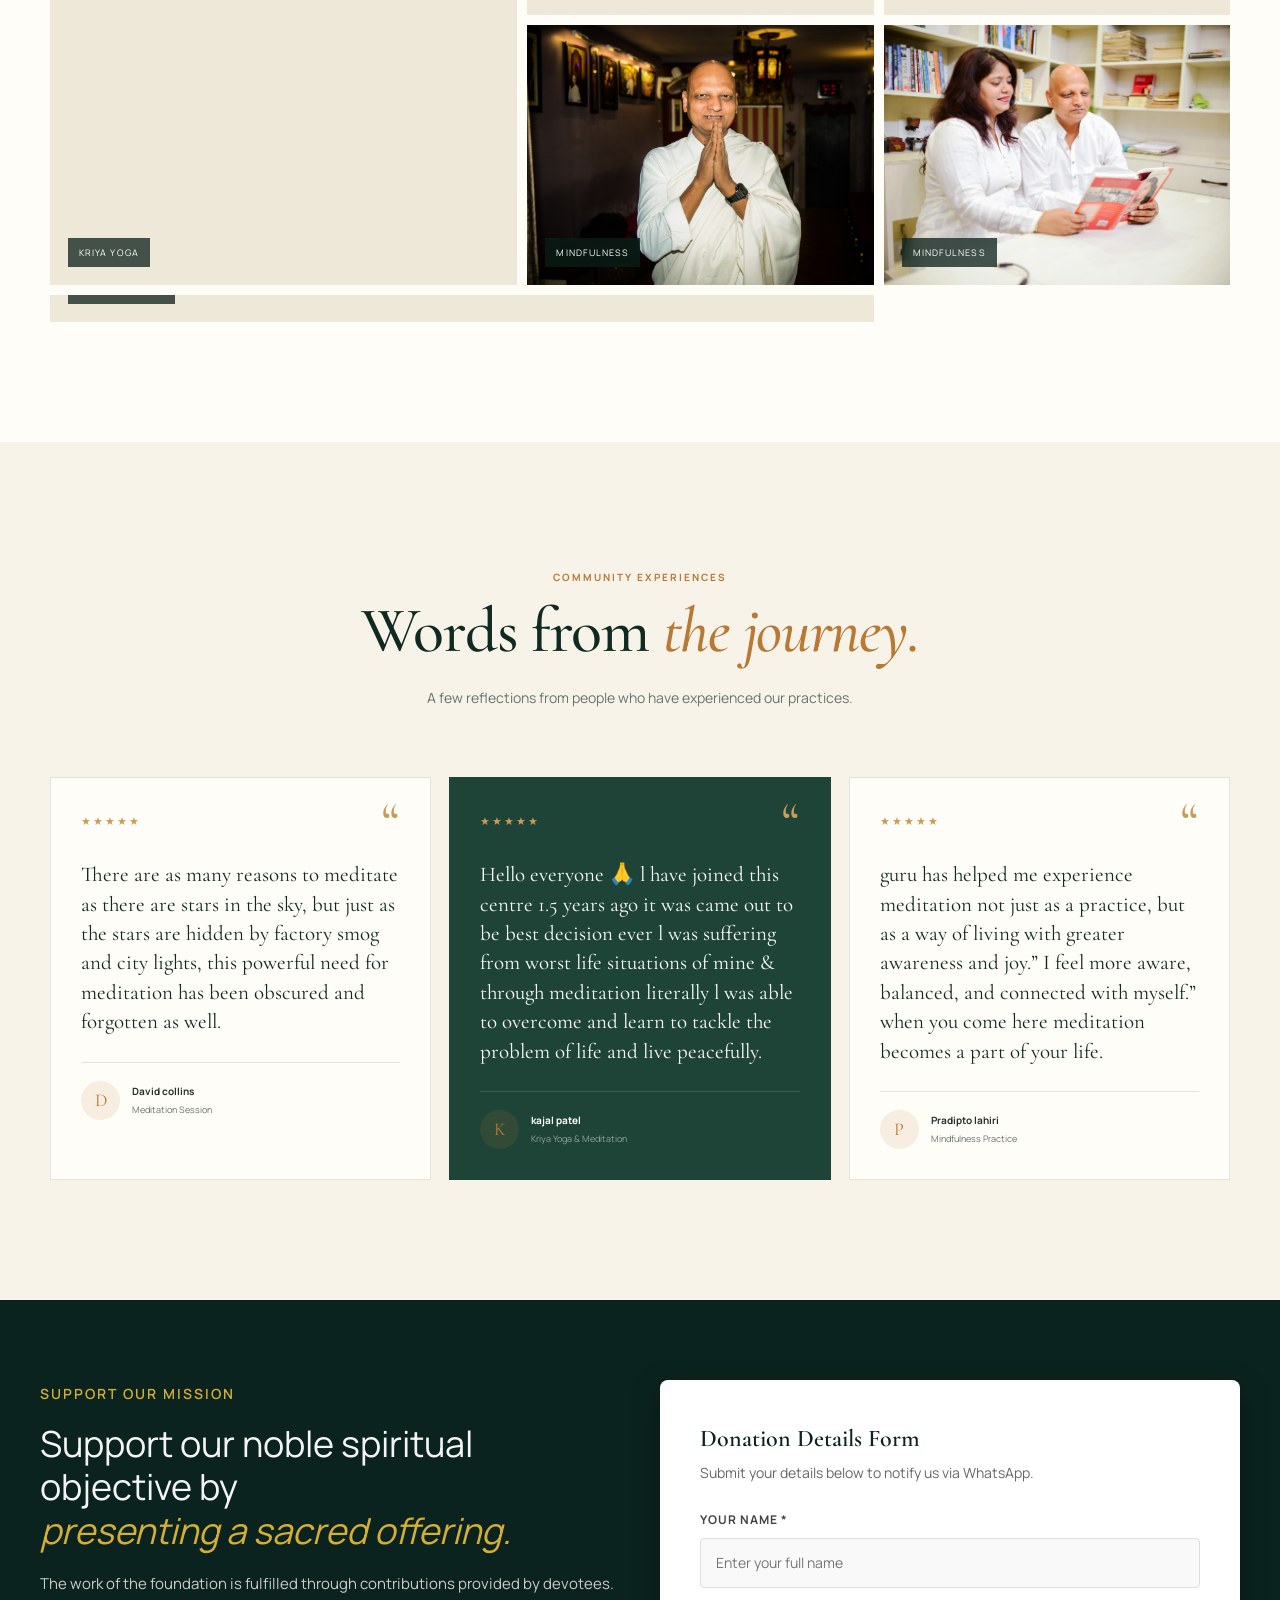
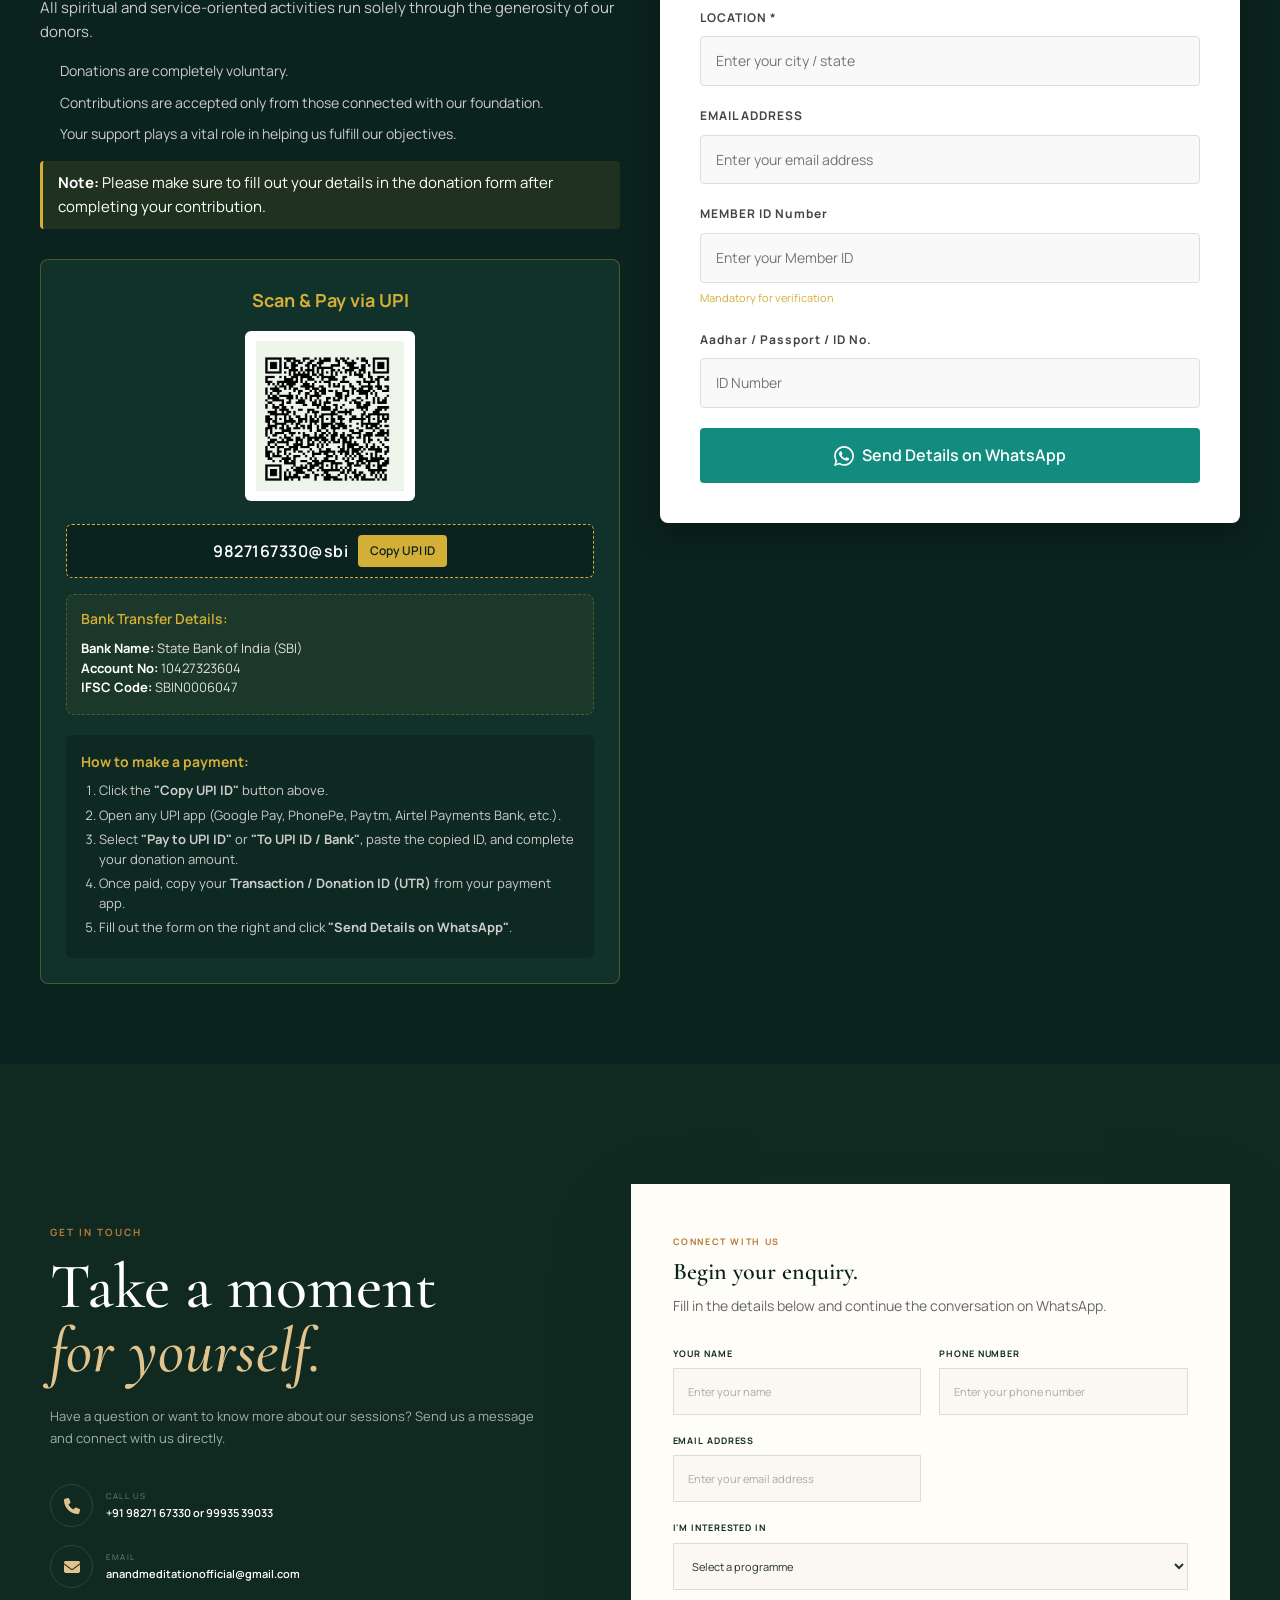
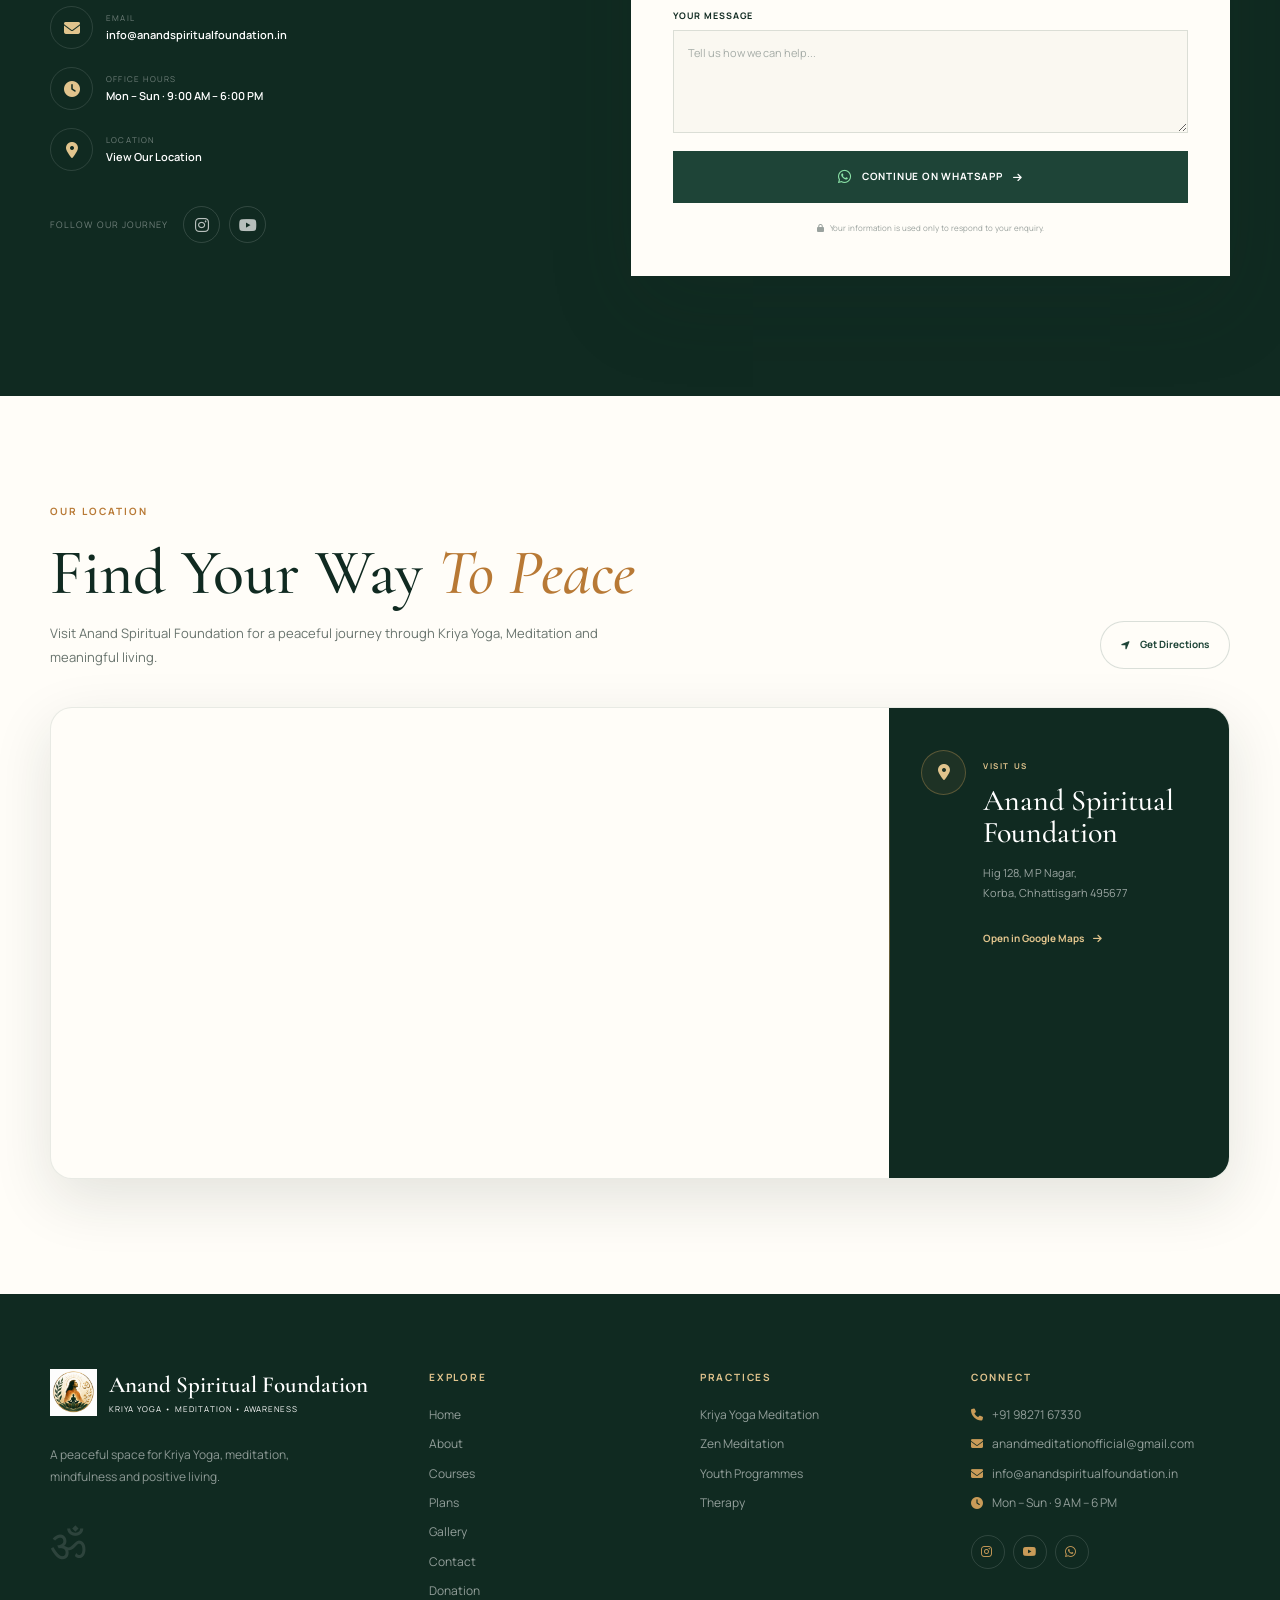
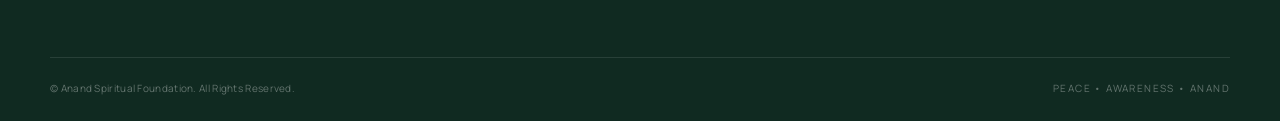
==== commit 89e3855f: "text updated" ====
--- a/index.html
+++ b/index.html
@@ -530,13 +530,7 @@
 
                 </p>
 
-                <h3>Kriya yog</h3>
-
-                <p style="font-size: 16px; color:black">
-
-                   Kriya Yoga is an ancient practice for self-realization and conscious living. Through it, we are freed from all external sensory perceptions and become established in consciousness, becoming one with our own consciousness, thereby experiencing that ultimate experience which is the realization of the soul. In Kriya Yoga, there is a union of prana vayu and apana vayu, and through the meeting and flow of both, the seeker easily and rapidly becomes established in consciousness. This is an ancient and highly significant method, regarding which Lord Krishna said to Arjuna in the twenty-ninth verse of the fourth chapter: "apāne juhvati prāṇaṁ prāṇe 'pānaṁ tathāpare. prāṇāpāna-gatī ruddhvā prāṇāyāma-parāyaṇāḥ. apare niyatāhārāḥ prāṇān prāṇeṣhu juhvati." The key to Kriya yields the benefit of one year of natural human development in a single action. One kriya lasts thirty seconds, and performing it once brings about a natural development equivalent to one year. Thus, if we perform twenty-four kriyas in a day, it equals twenty-four years of internal development. This highlights why this is the most crucial technique for meditation and yoga.
-
-                </p>
+                
 
 
                 <div class="about-points">
@@ -671,6 +665,14 @@
                 of inner awareness—one person, one family, and one generation at a time.
 
             </p>
+
+            <h3>Kriya yog</h3>
+
+                <p style="font-size: 16px; color:black">
+
+                   Kriya Yoga is an ancient practice for self-realization and conscious living. Through it, we are freed from all external sensory perceptions and become established in consciousness, becoming one with our own consciousness, thereby experiencing that ultimate experience which is the realization of the soul. In Kriya Yoga, there is a union of prana vayu and apana vayu, and through the meeting and flow of both, the seeker easily and rapidly becomes established in consciousness. This is an ancient and highly significant method, regarding which Lord Krishna said to Arjuna in the twenty-ninth verse of the fourth chapter (In Bhagavad Gita): "apāne juhvati prāṇaṁ prāṇe 'pānaṁ tathāpare. prāṇāpāna-gatī ruddhvā prāṇāyāma-parāyaṇāḥ. apare niyatāhārāḥ prāṇān prāṇeṣhu juhvati." The key to Kriya yields the benefit of one year of natural human development in a single action. One kriya lasts thirty seconds, and performing it once brings about a natural development equivalent to one year. Thus, if we perform twenty-four kriyas in a day, it equals twenty-four years of internal development. This highlights why this is the most crucial technique for meditation and yoga.
+
+                </p>
 
         </div>
 
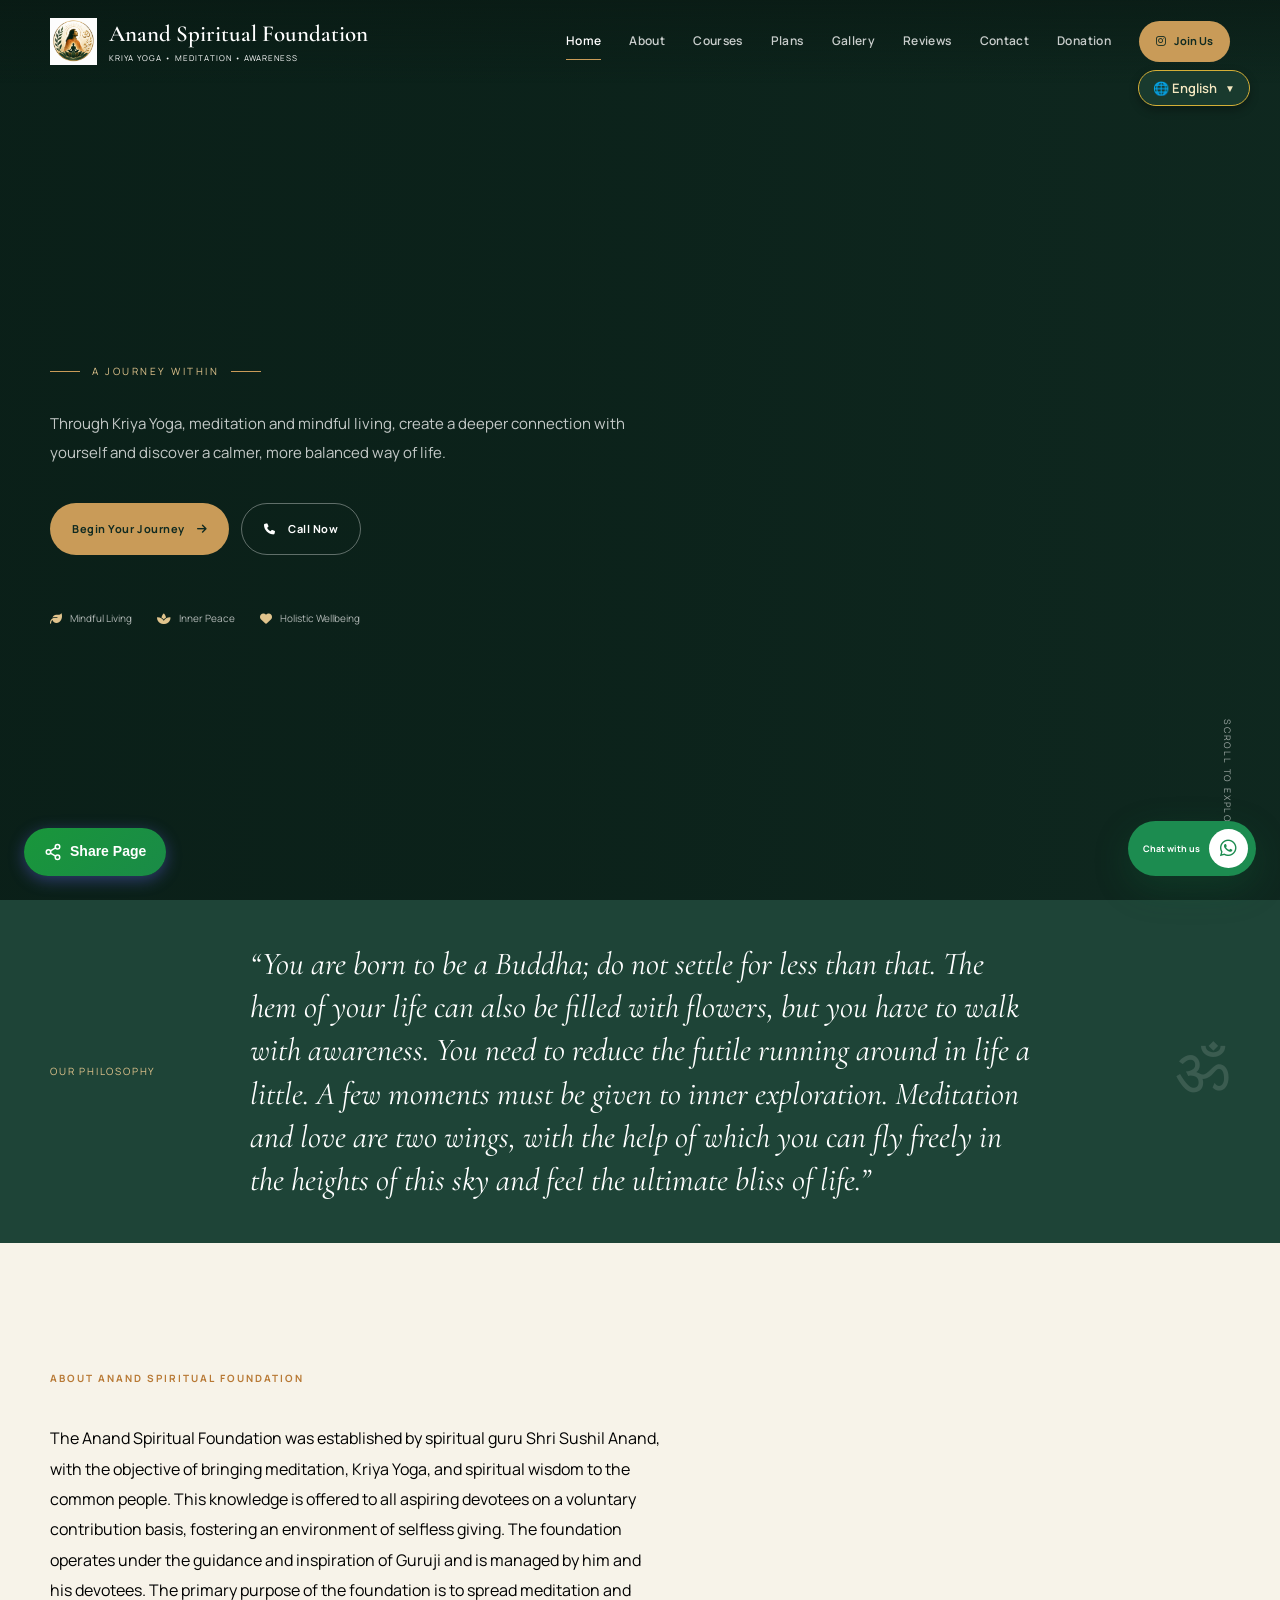
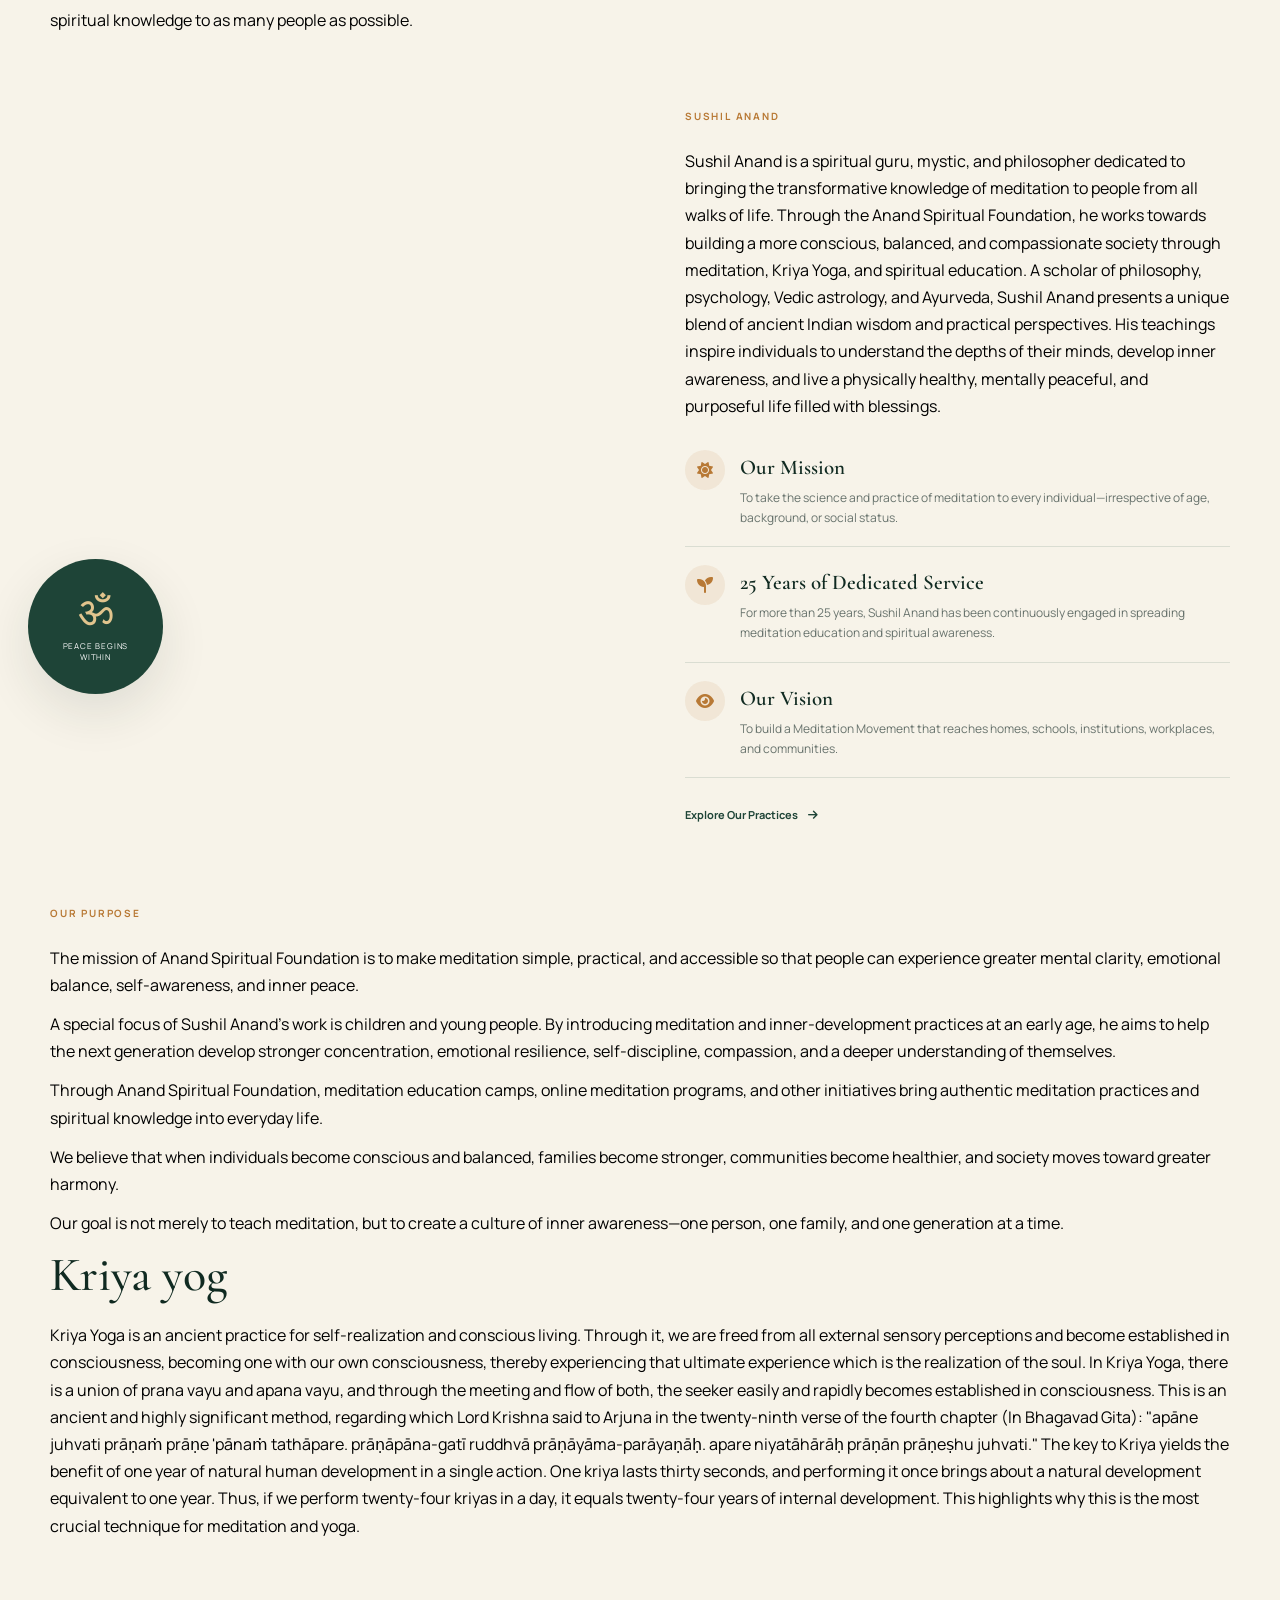
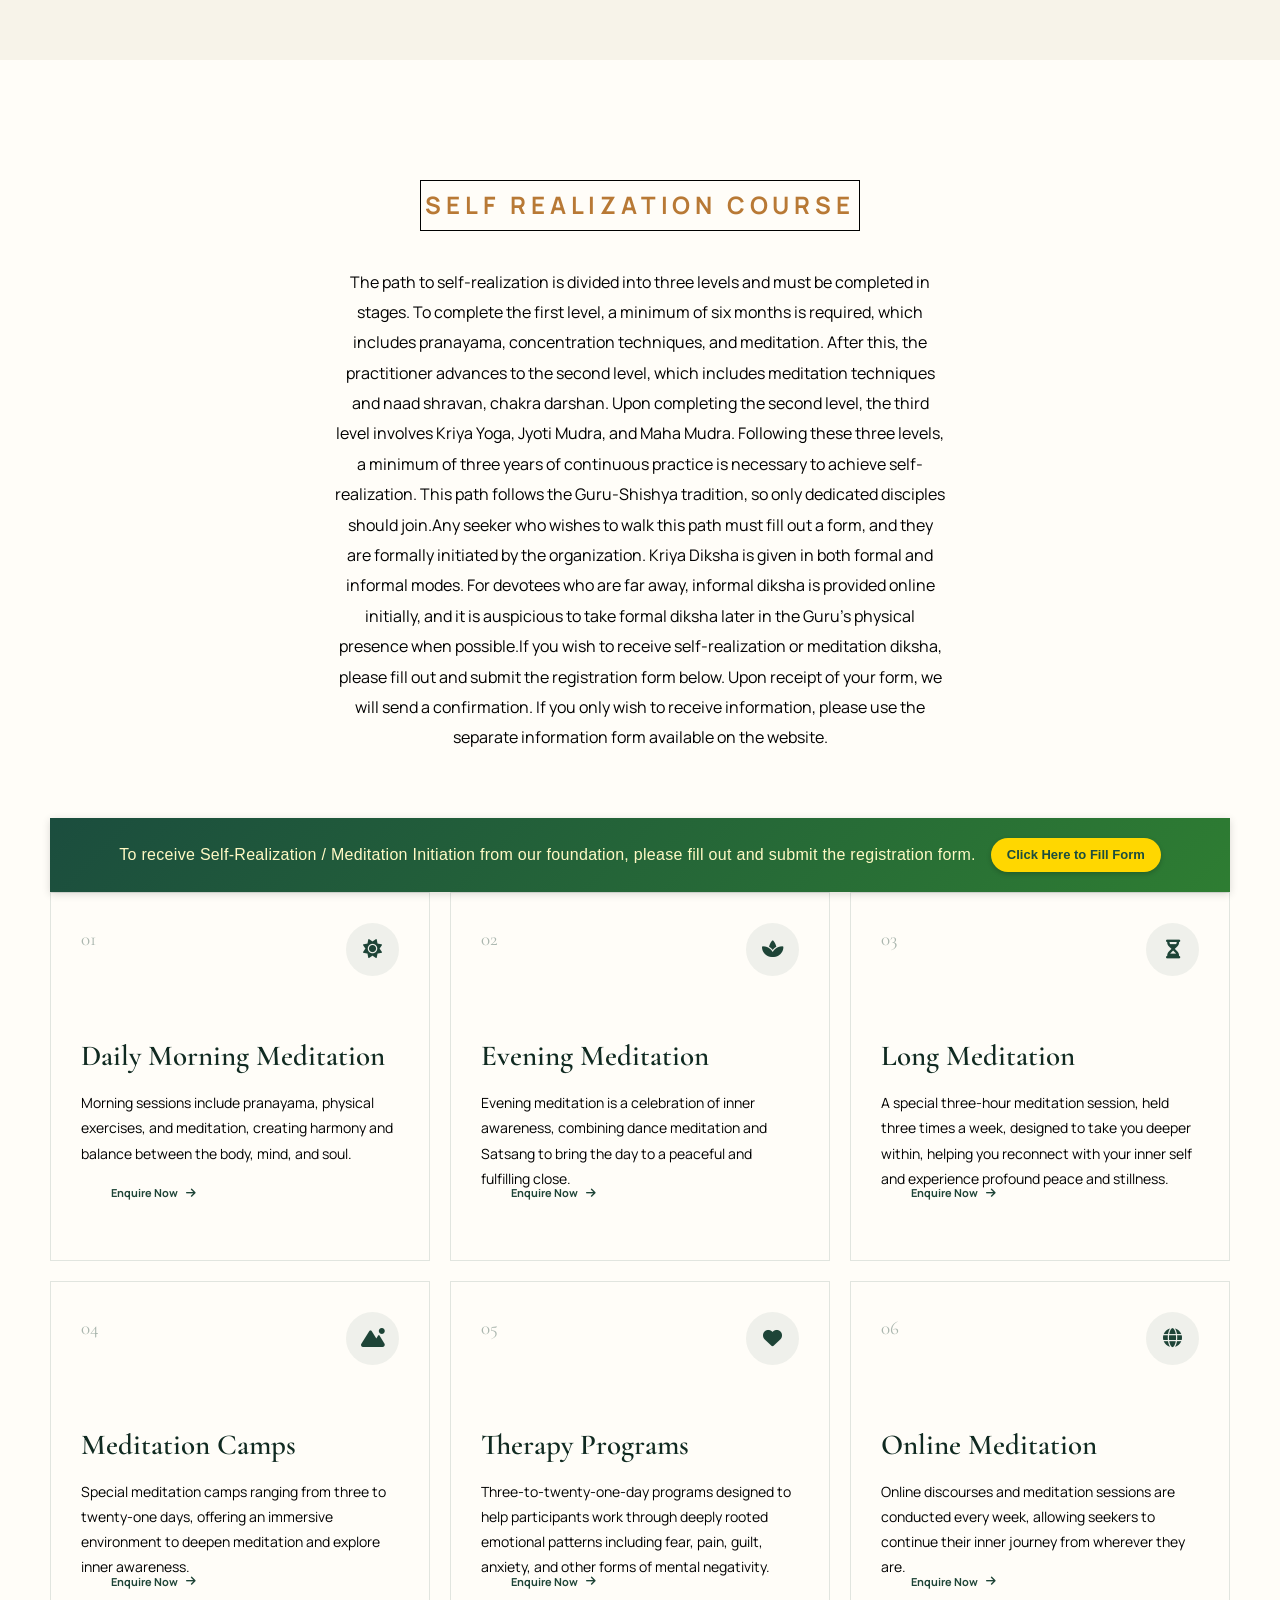
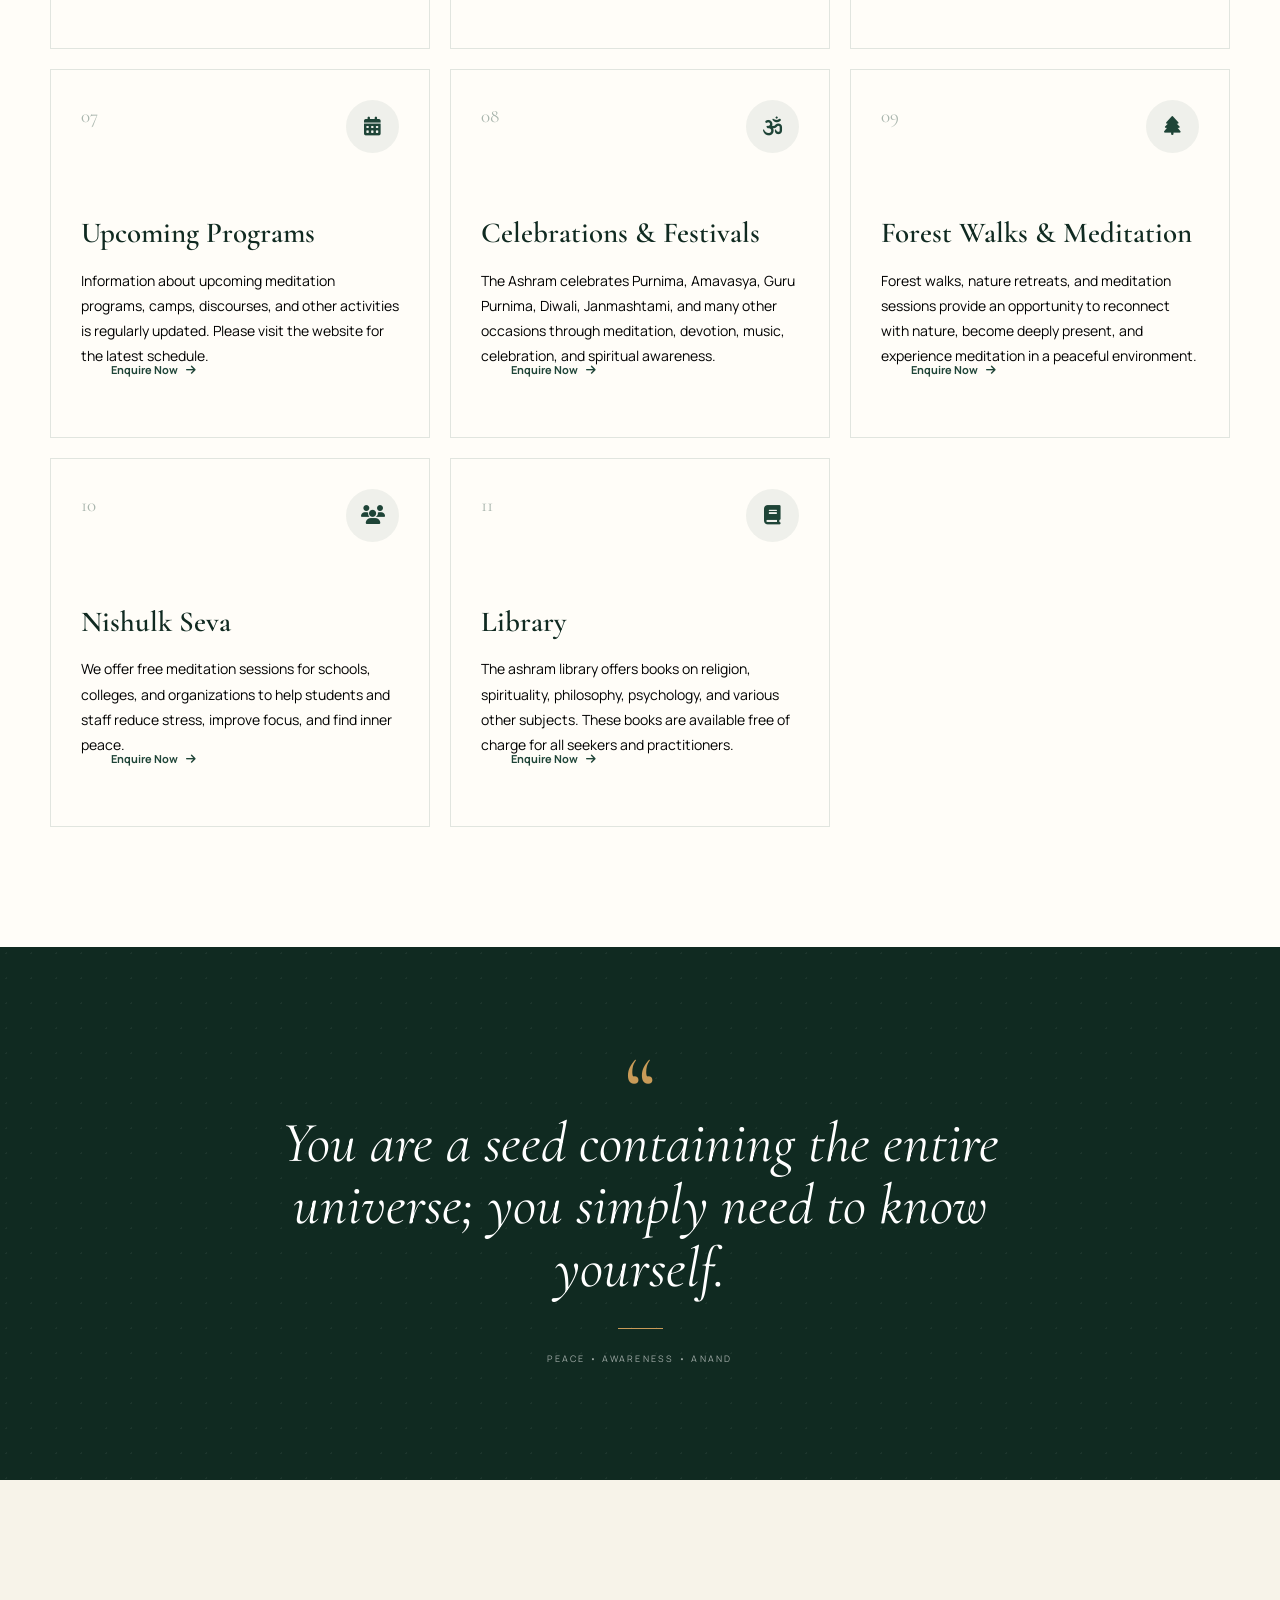
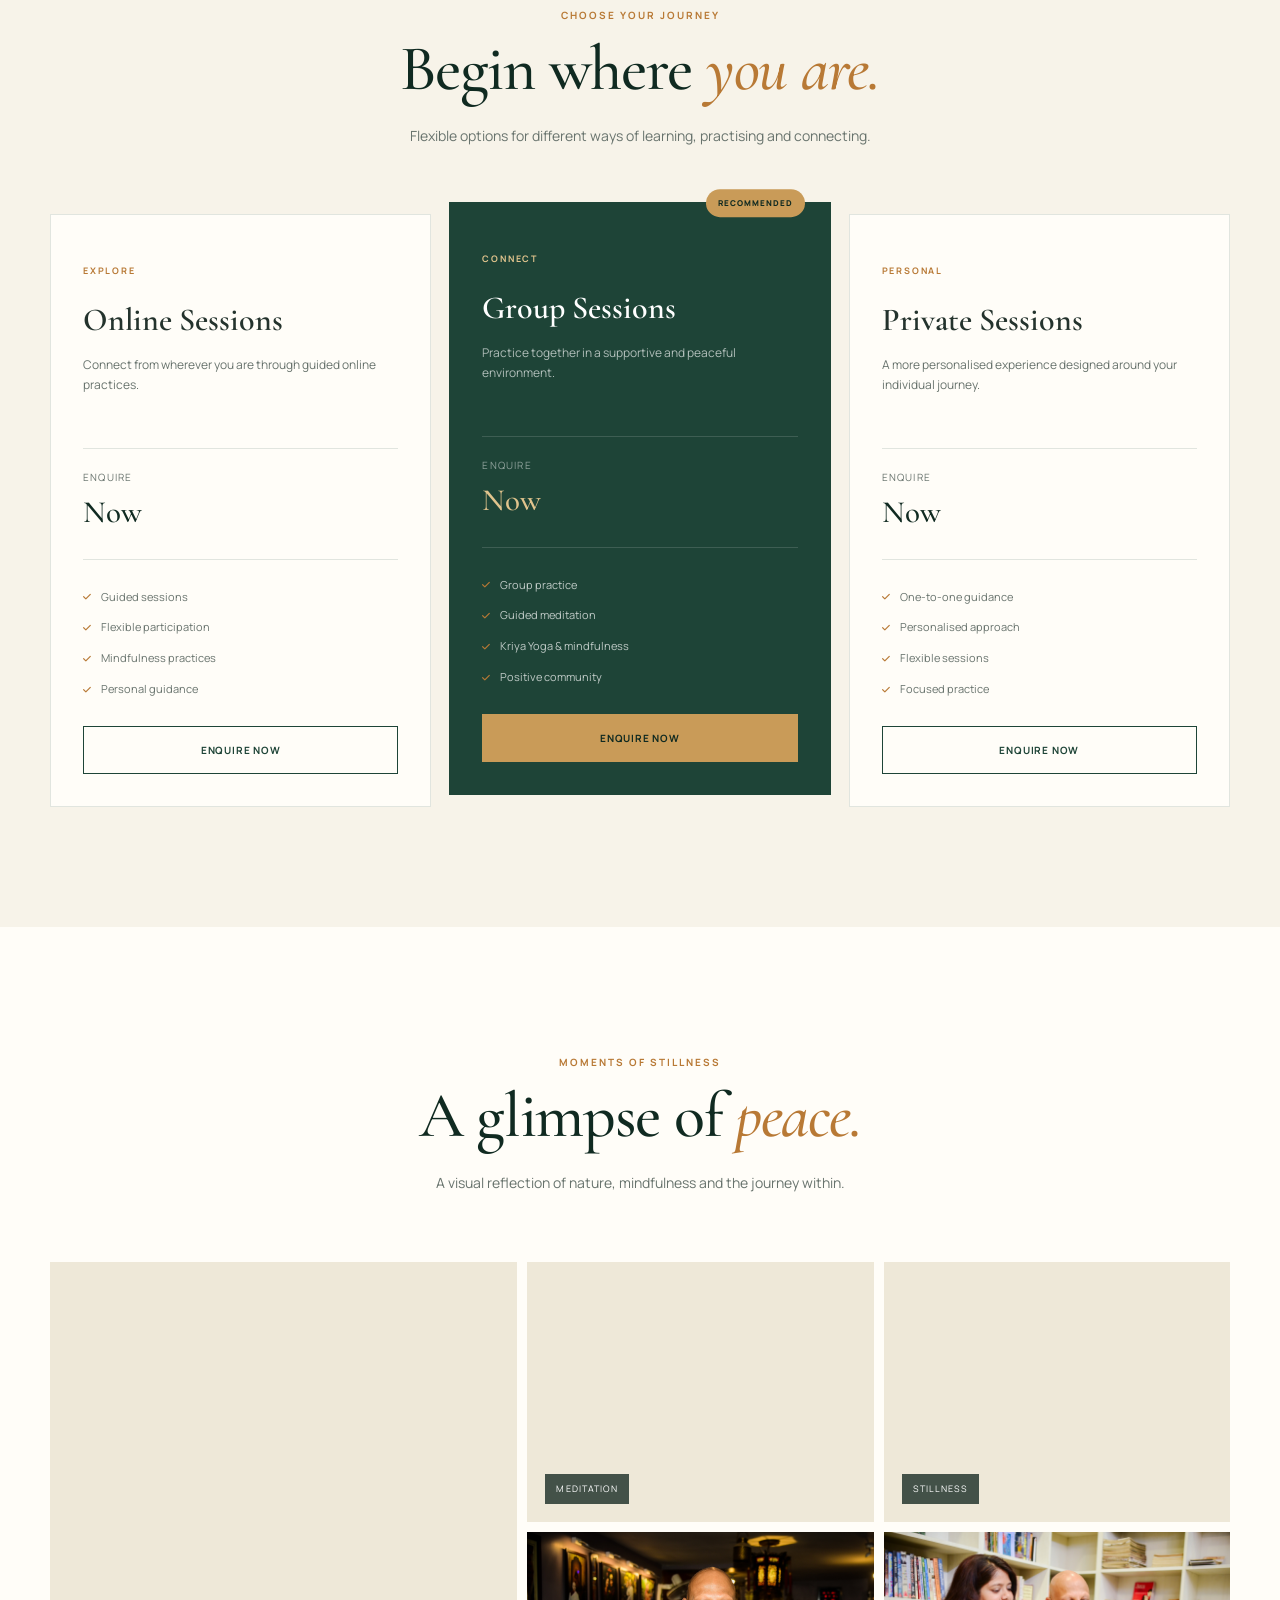
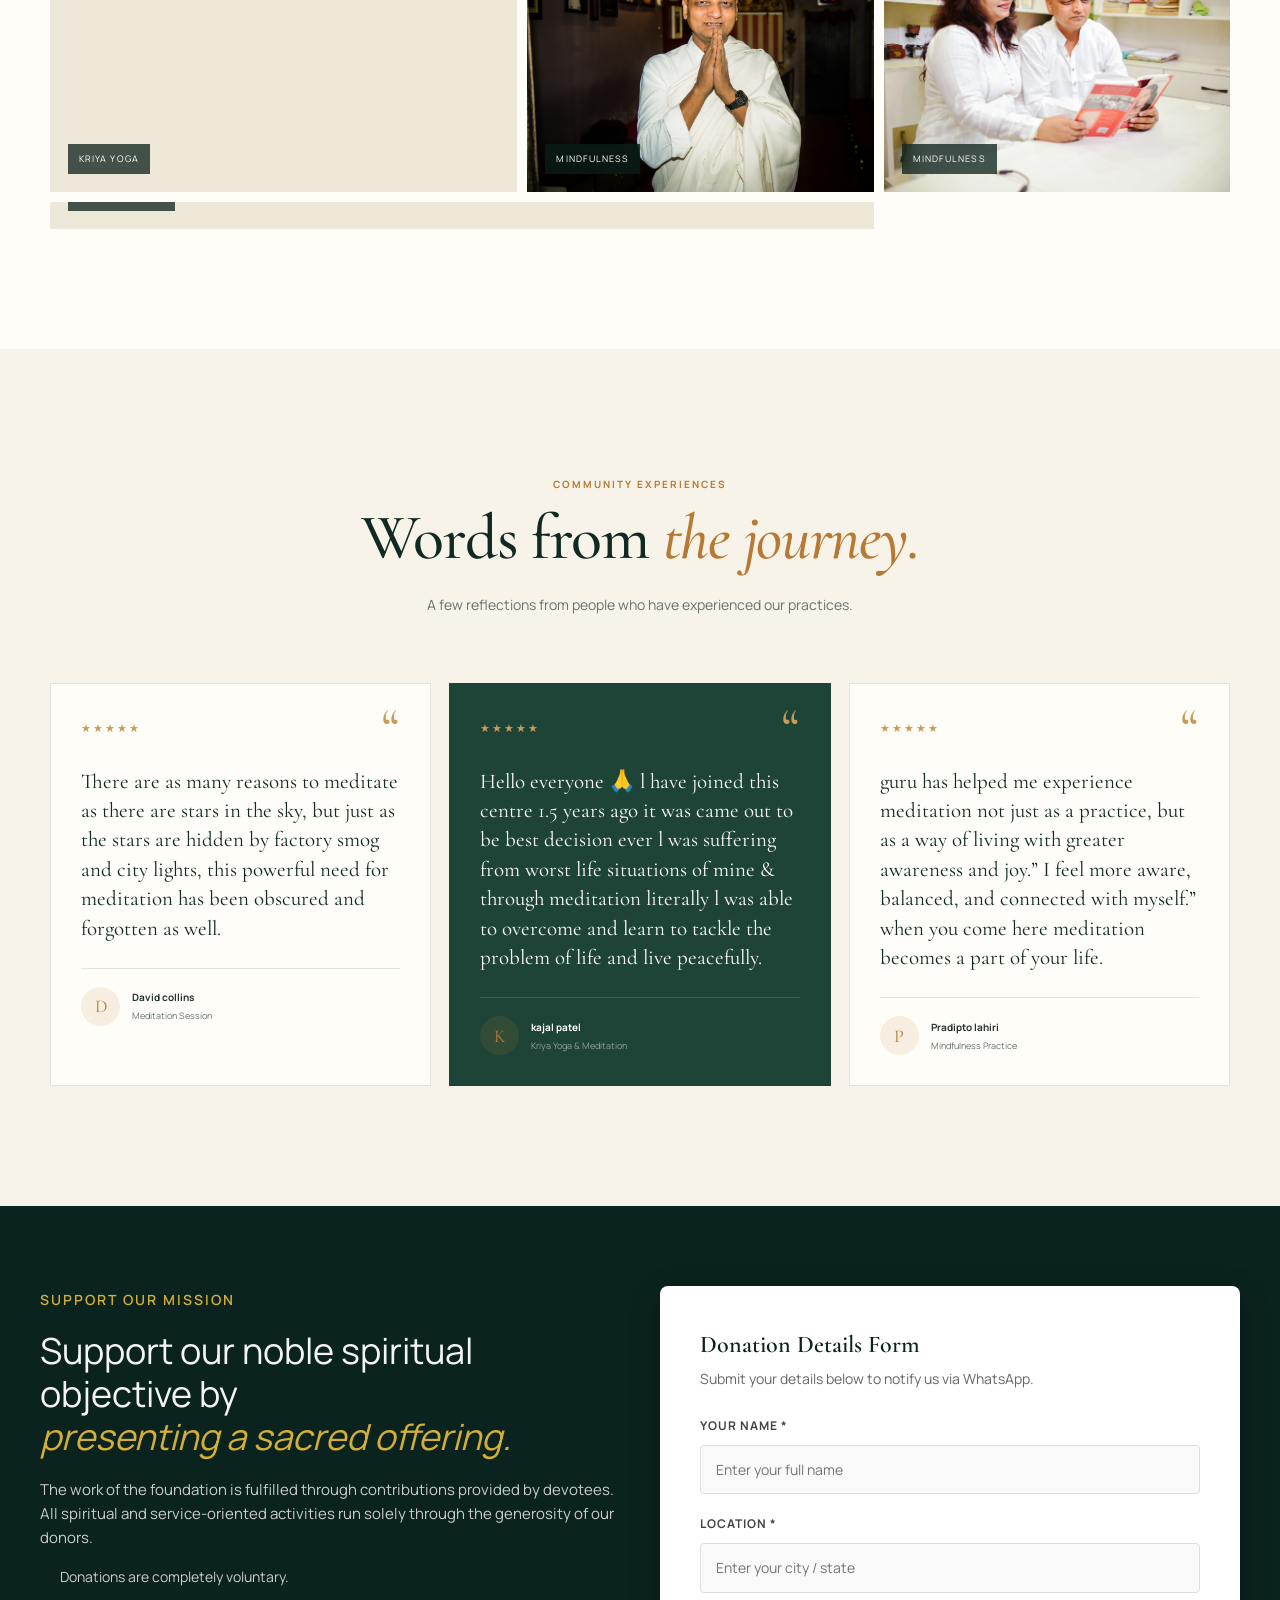
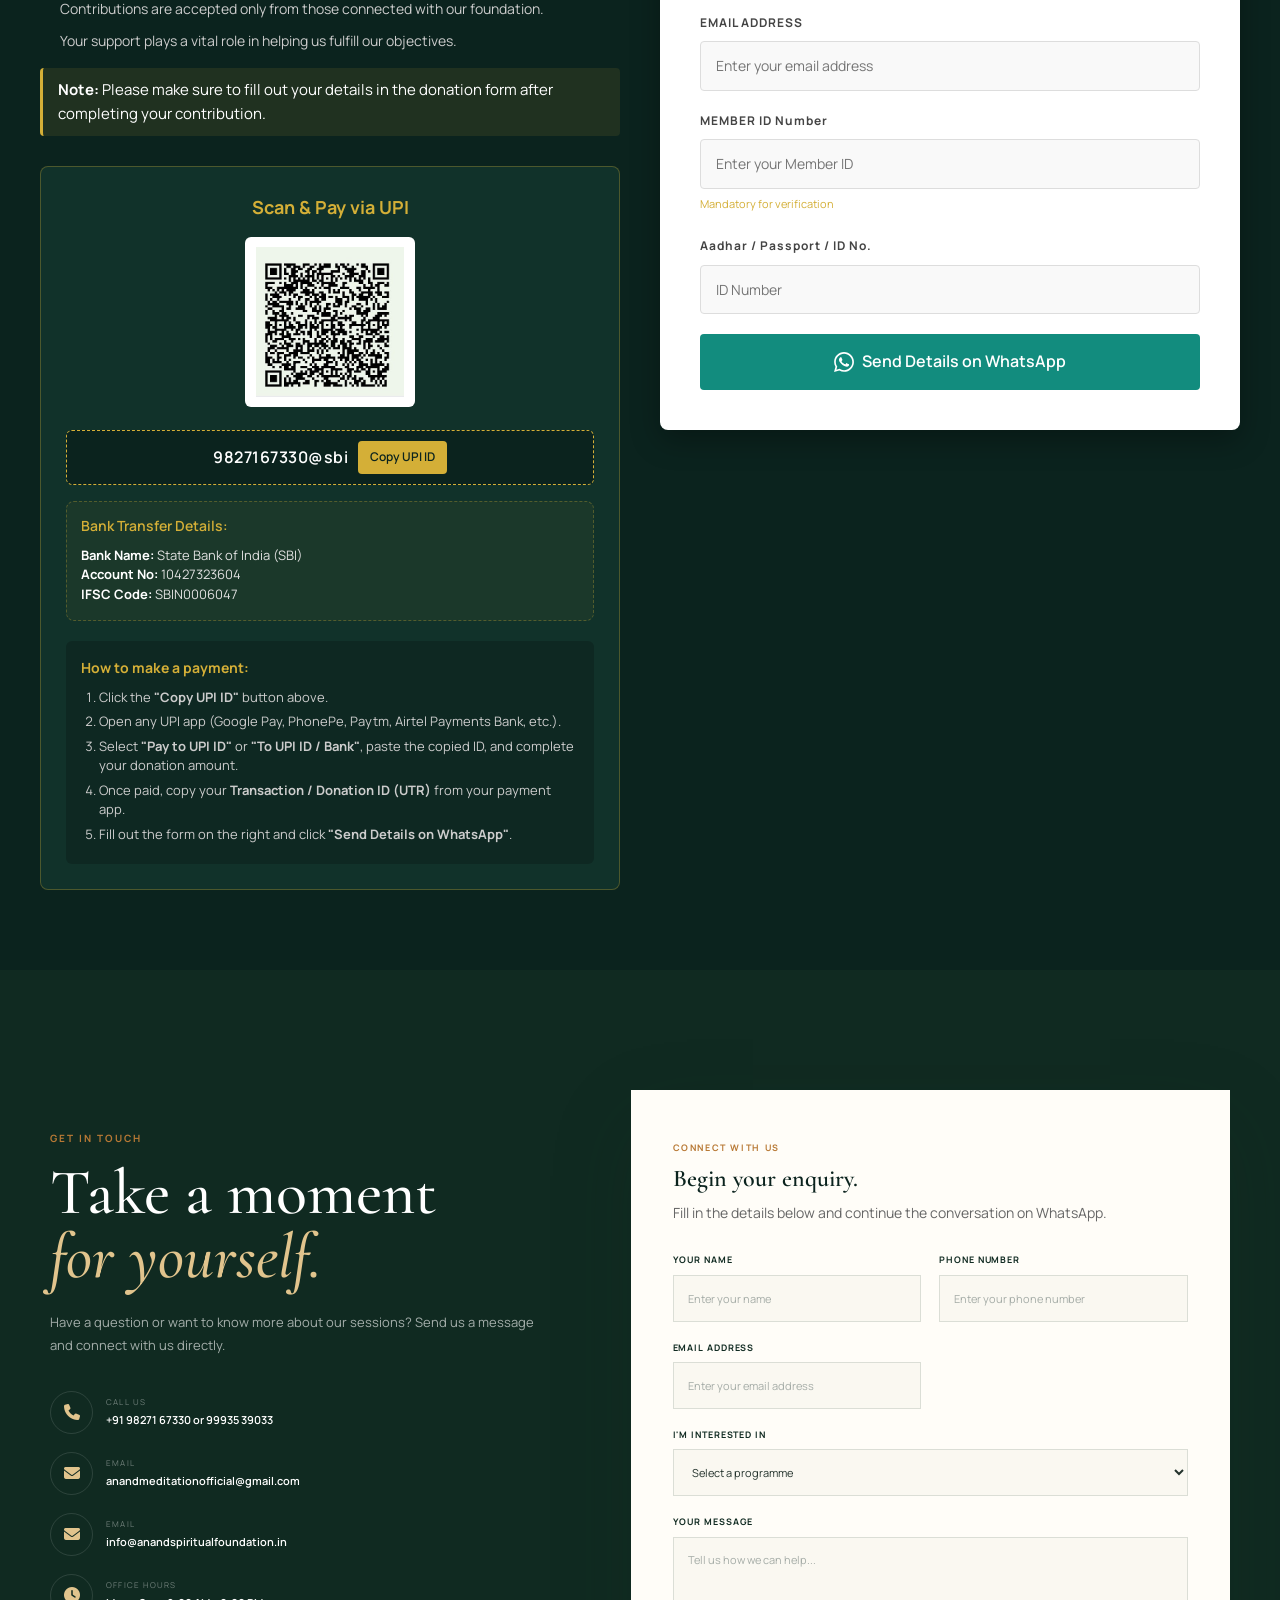
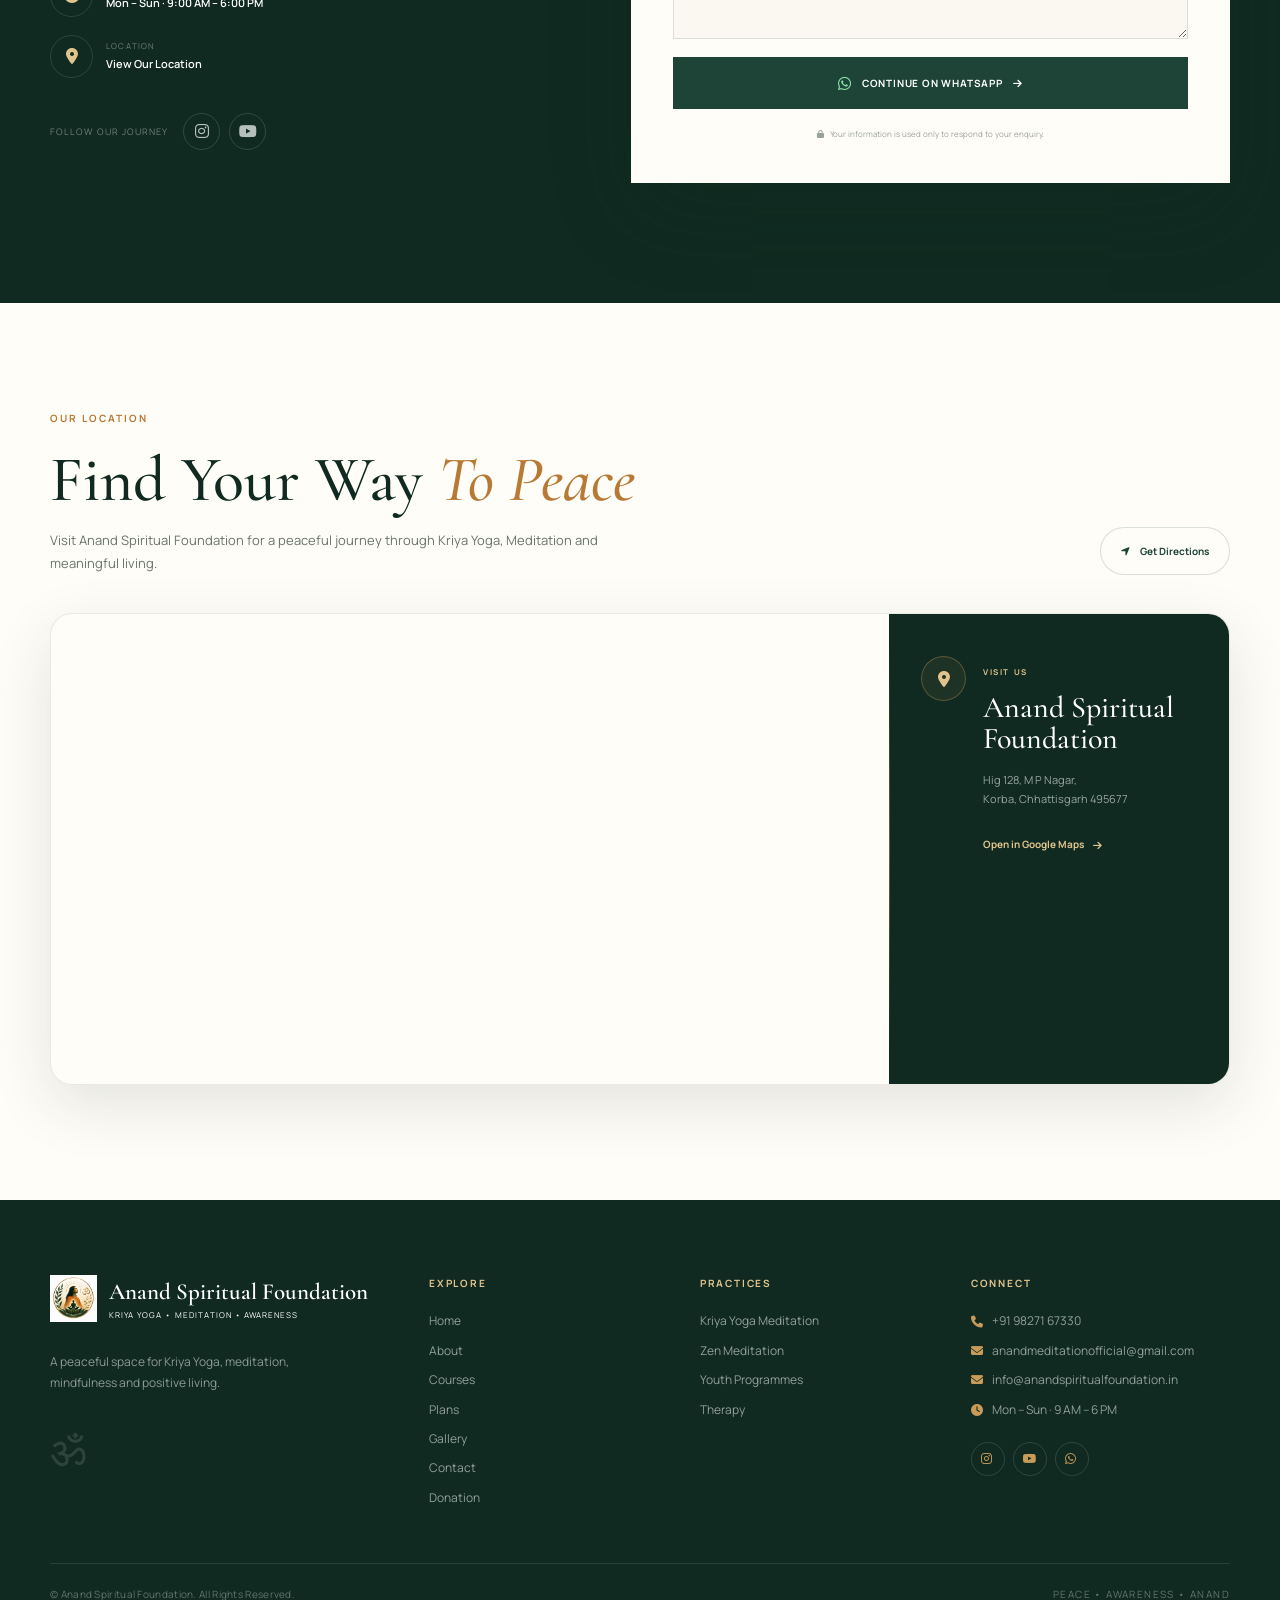
==== commit 9c574845: "text updated" ====
--- a/index.html
+++ b/index.html
@@ -515,21 +515,11 @@
 
                 <p style="font-size: 16px; color:black">
 
-                   Sushil Anand is a spiritual guru, mystic, and philosopher dedicated to bringing the transformative knowledge of meditation to people from all walks of life. Through the Anand Spiritual Foundation, he works towards building a more conscious, balanced, and compassionate society through meditation, Kriya Yoga, and spiritual education. A scholar of philosophy, psychology, Vedic astrology, and Ayurveda, Sushil Anand presents a unique blend of ancient Indian wisdom and practical perspectives. His teachings inspire individuals to understand the depths of their minds, develop inner awareness, and live a healthy, purposeful life.
-
+                   Sushil Anand is a spiritual guru, mystic, and philosopher dedicated to bringing the transformative knowledge of meditation to people from all walks of life. Through the Anand Spiritual Foundation, he works towards building a more conscious, balanced, and compassionate society through meditation, Kriya Yoga, and spiritual education. A scholar of philosophy, psychology, Vedic astrology, and Ayurveda, Sushil Anand presents a unique blend of ancient Indian wisdom and practical perspectives. His teachings inspire individuals to understand the depths of their minds, develop inner awareness, and live a physically healthy, mentally peaceful, and purposeful life filled with blessings.
                 </p>
 
 
-                <p style="font-size: 16px; color:black">
-
-                    A scholar of philosophy, psychology, Jyotish (Vedic astrology),
-                    and Ayurveda, Sushil Anand brings together ancient Indian
-                    wisdom and practical approaches to help individuals understand
-                    the mind, develop inner awareness, and lead healthier and more
-                    purposeful lives.
-
-                </p>
-
+             
                 
 
 
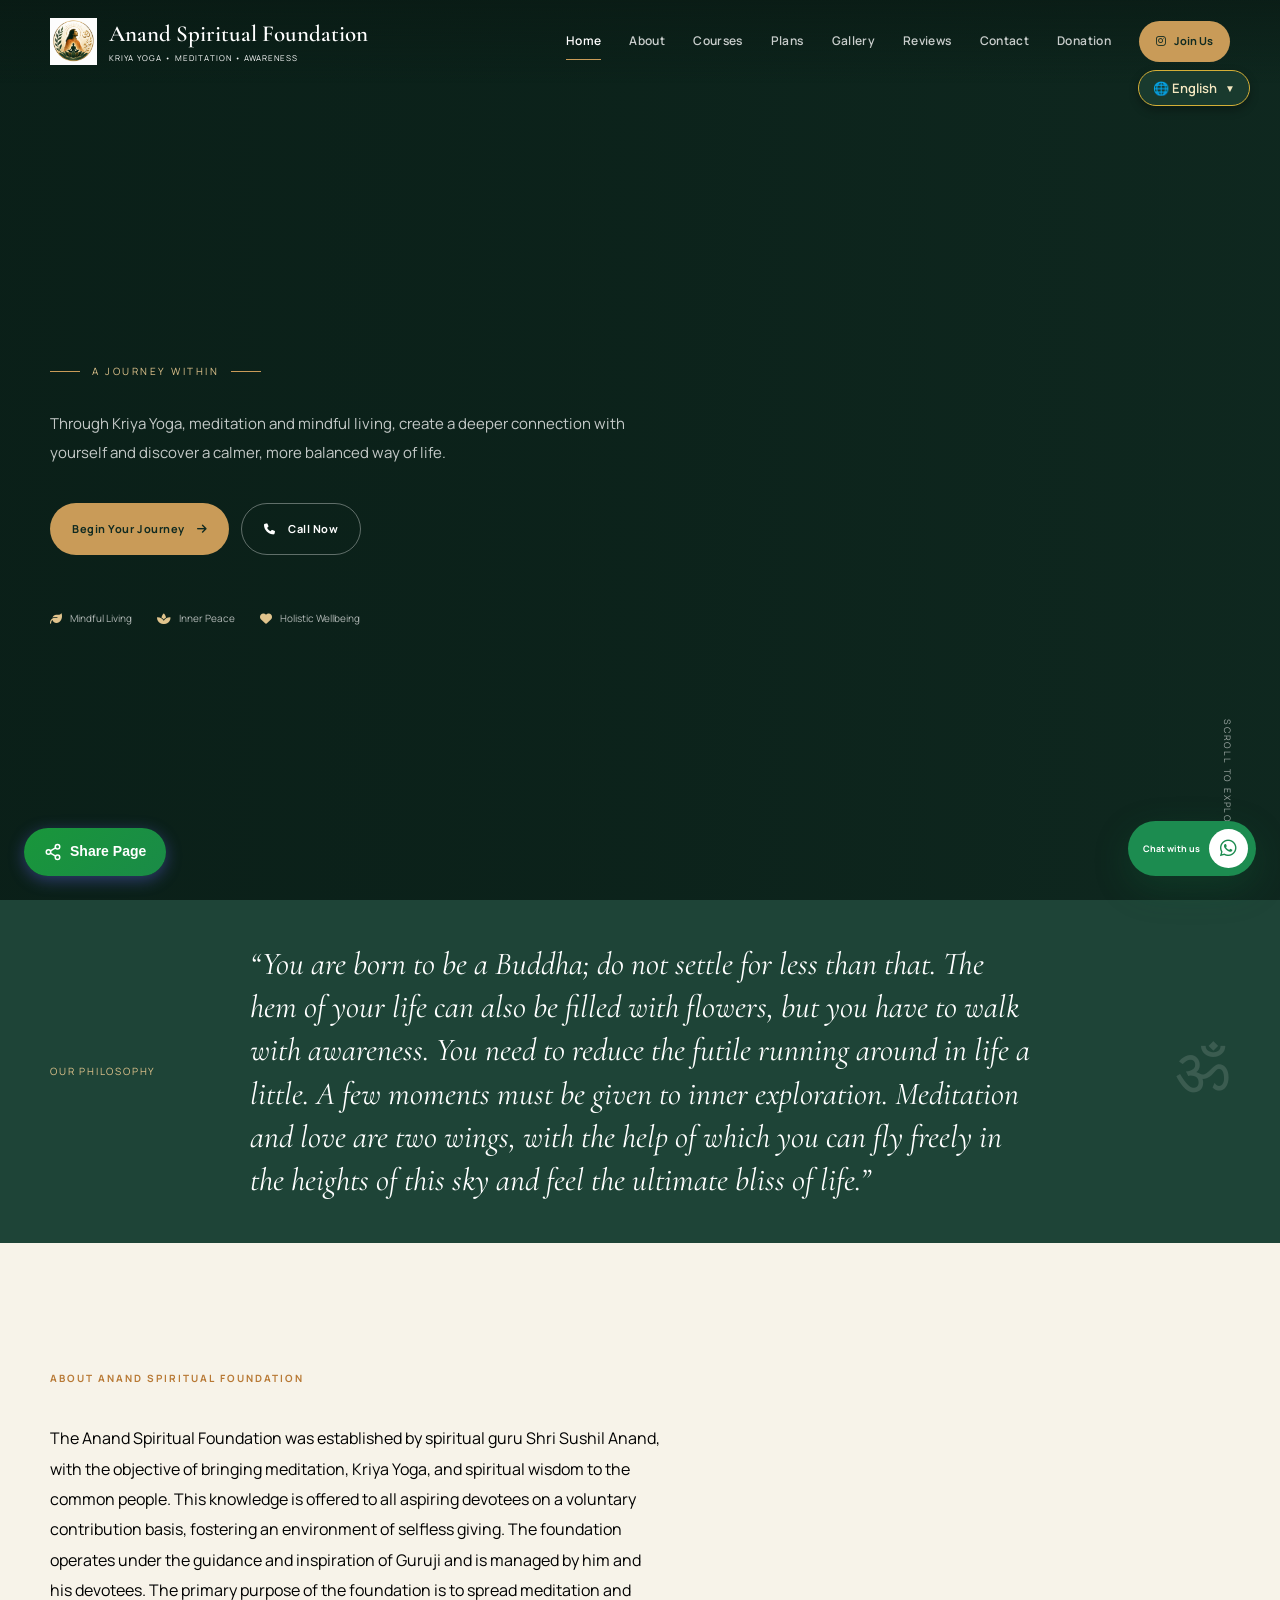
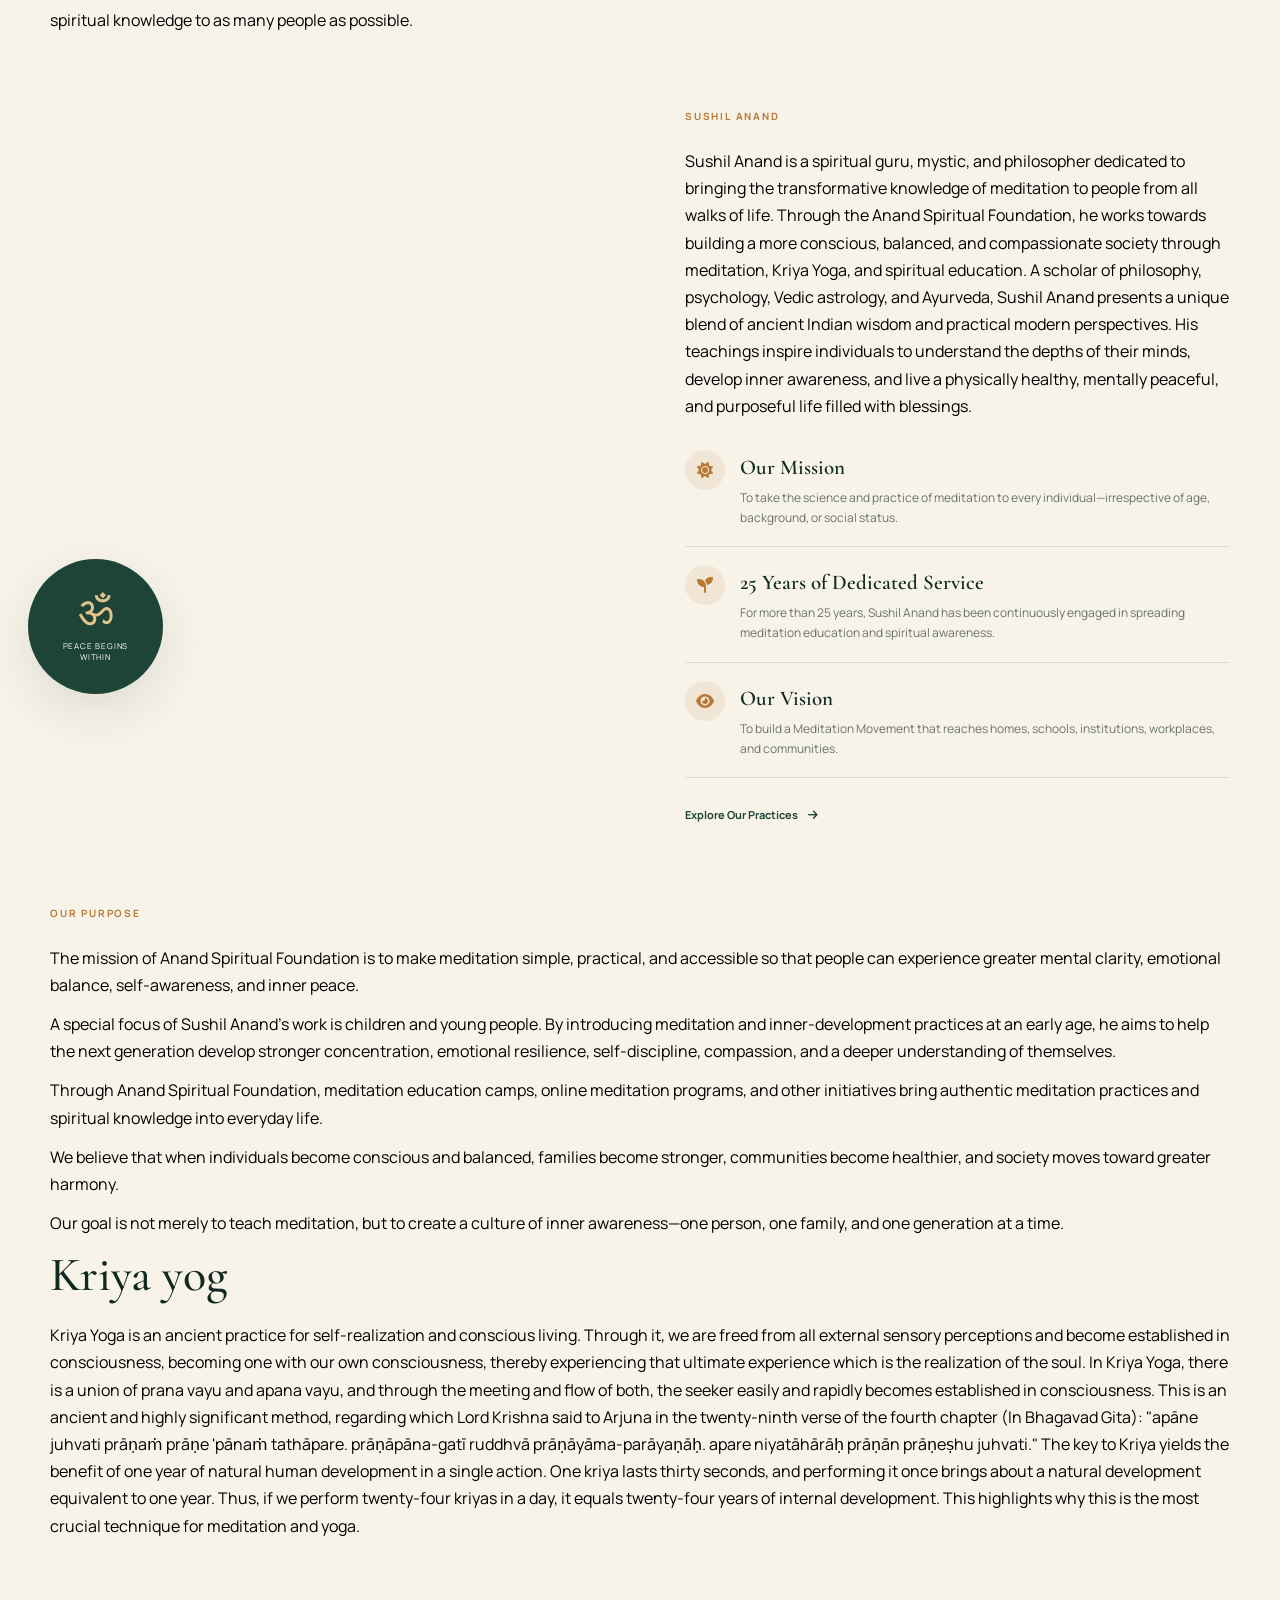
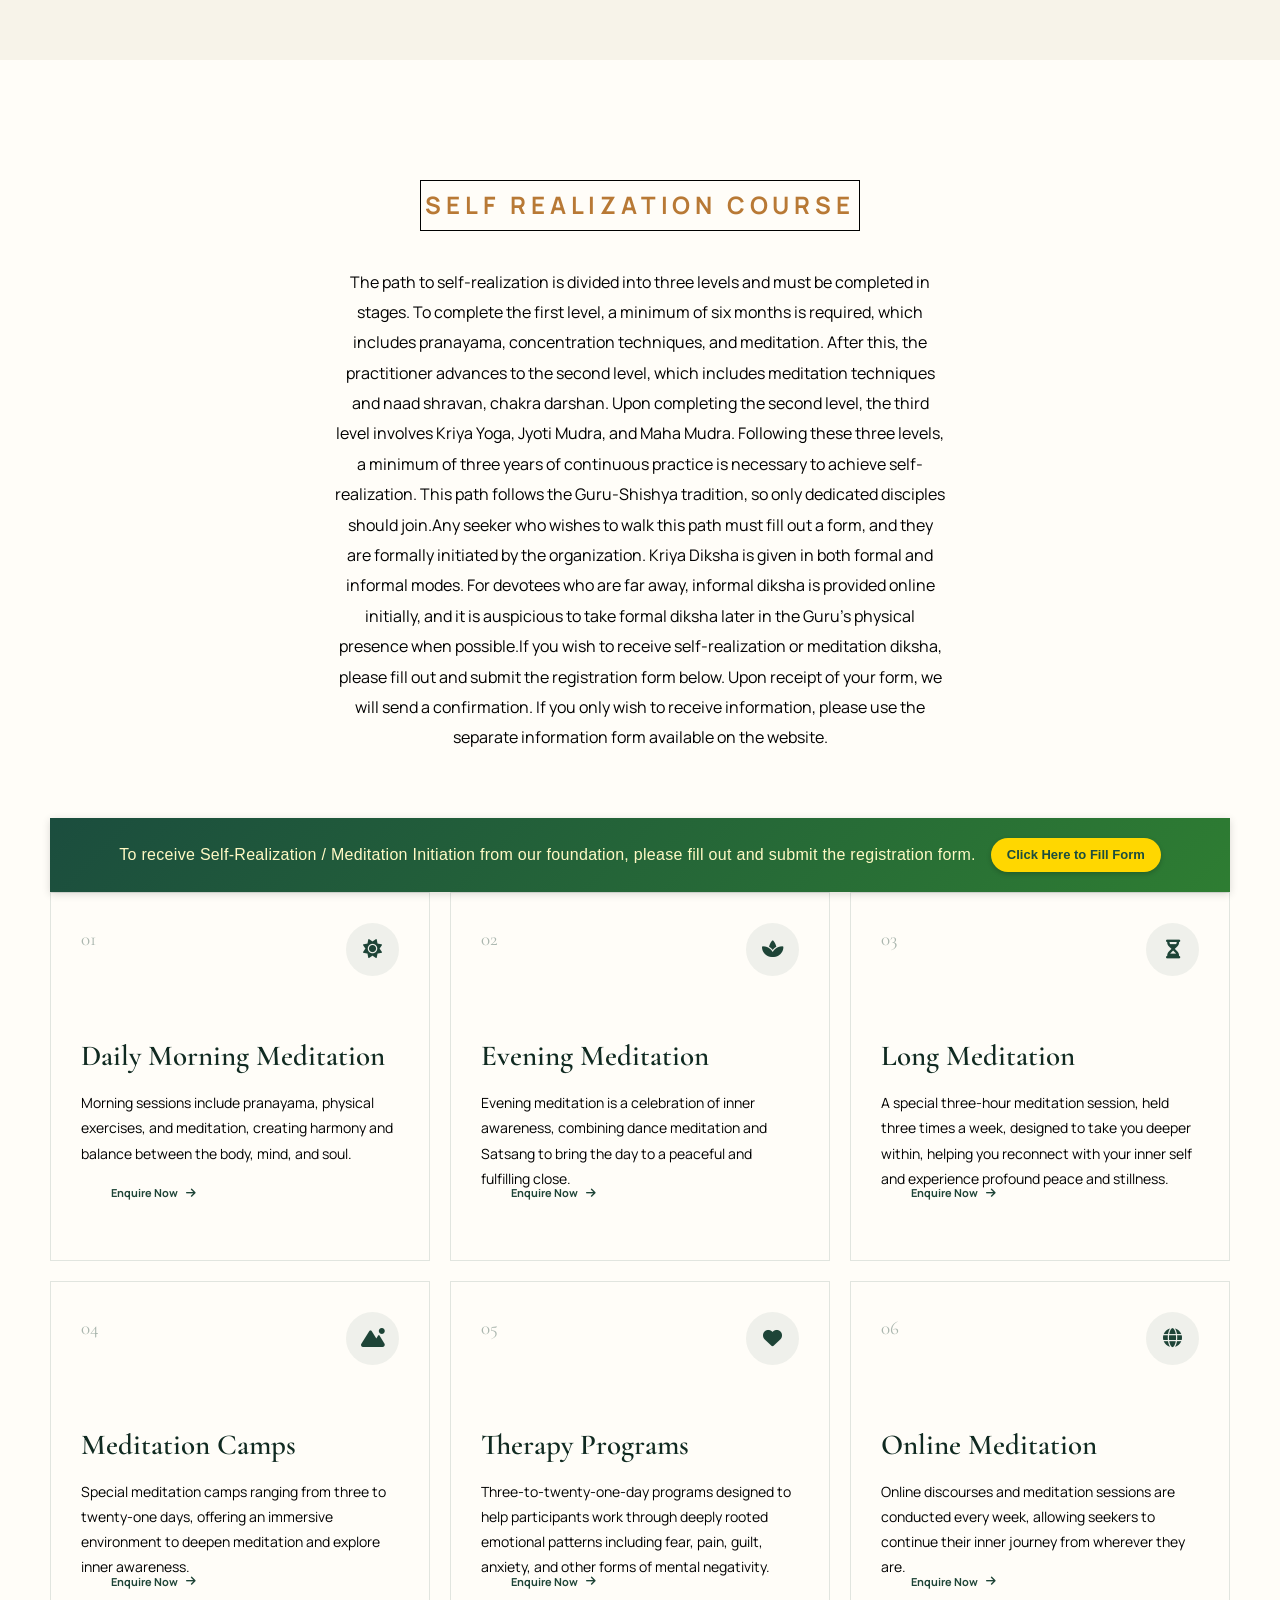
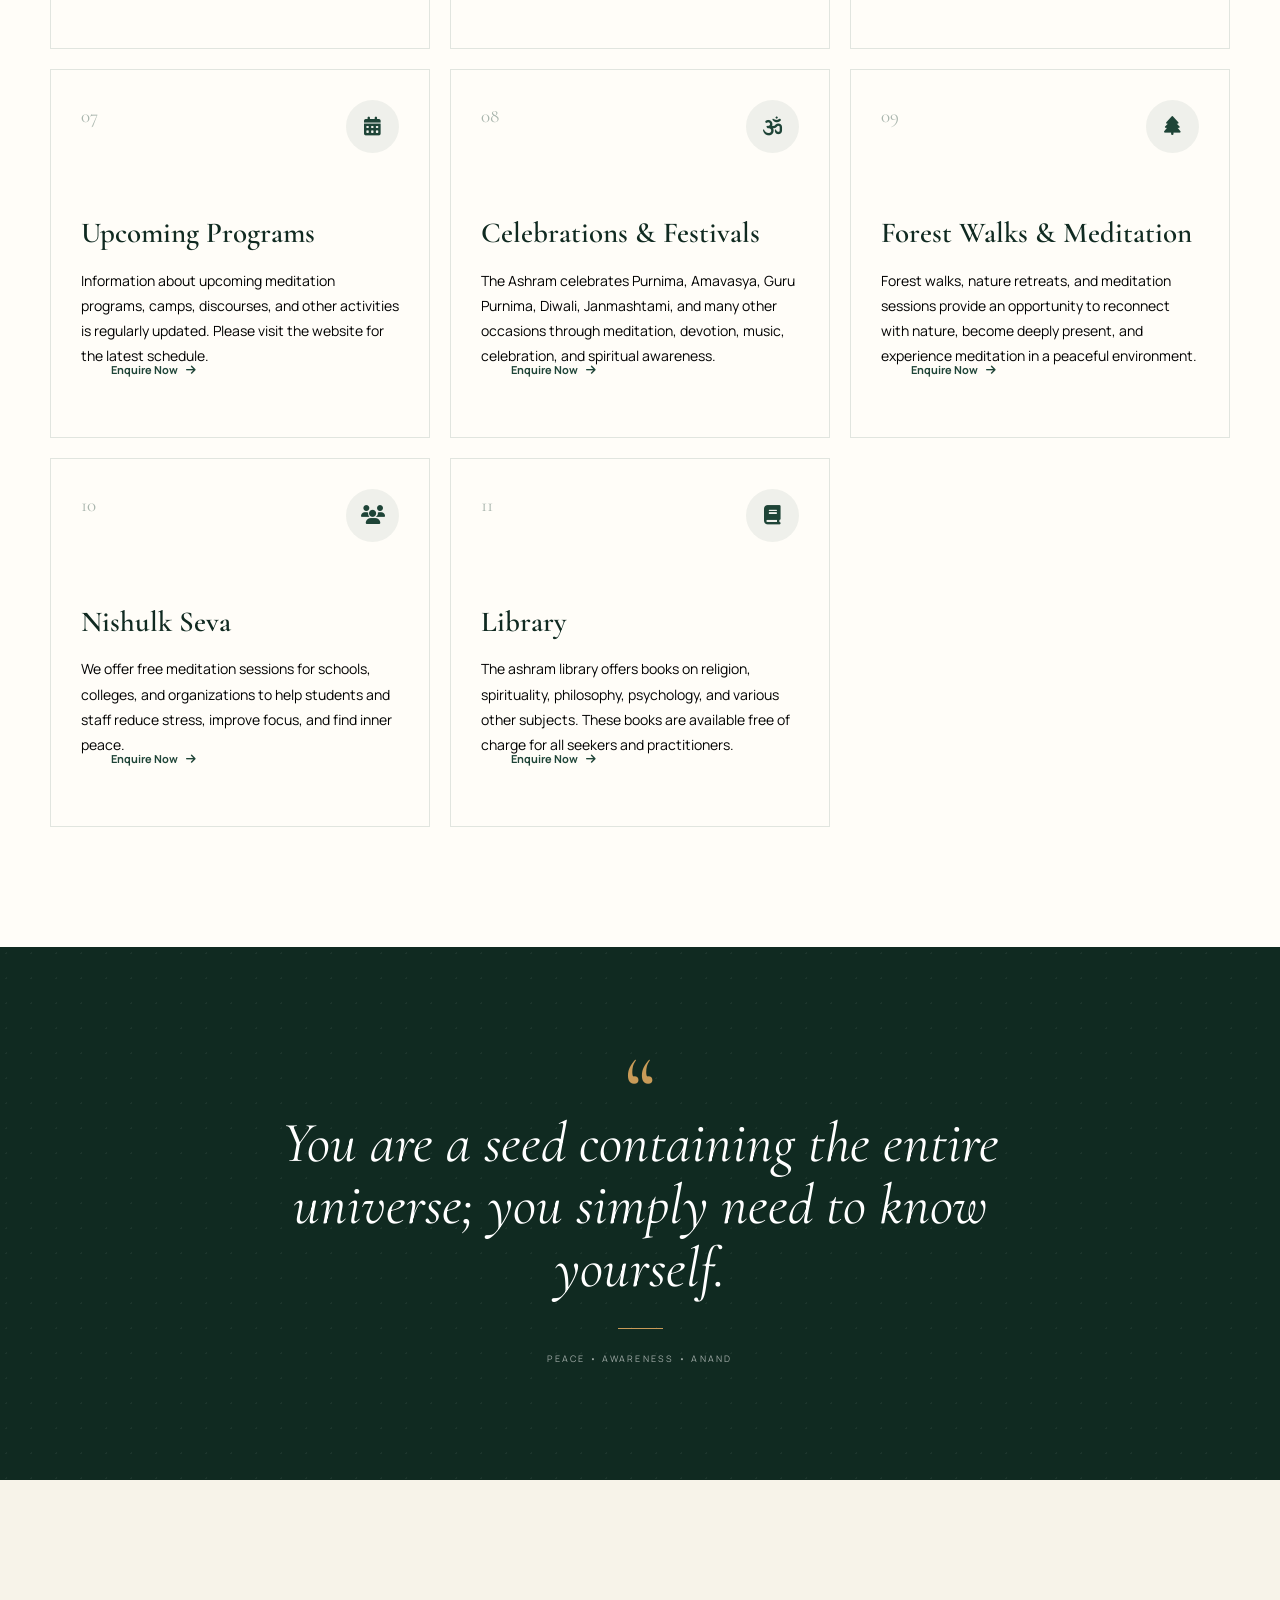
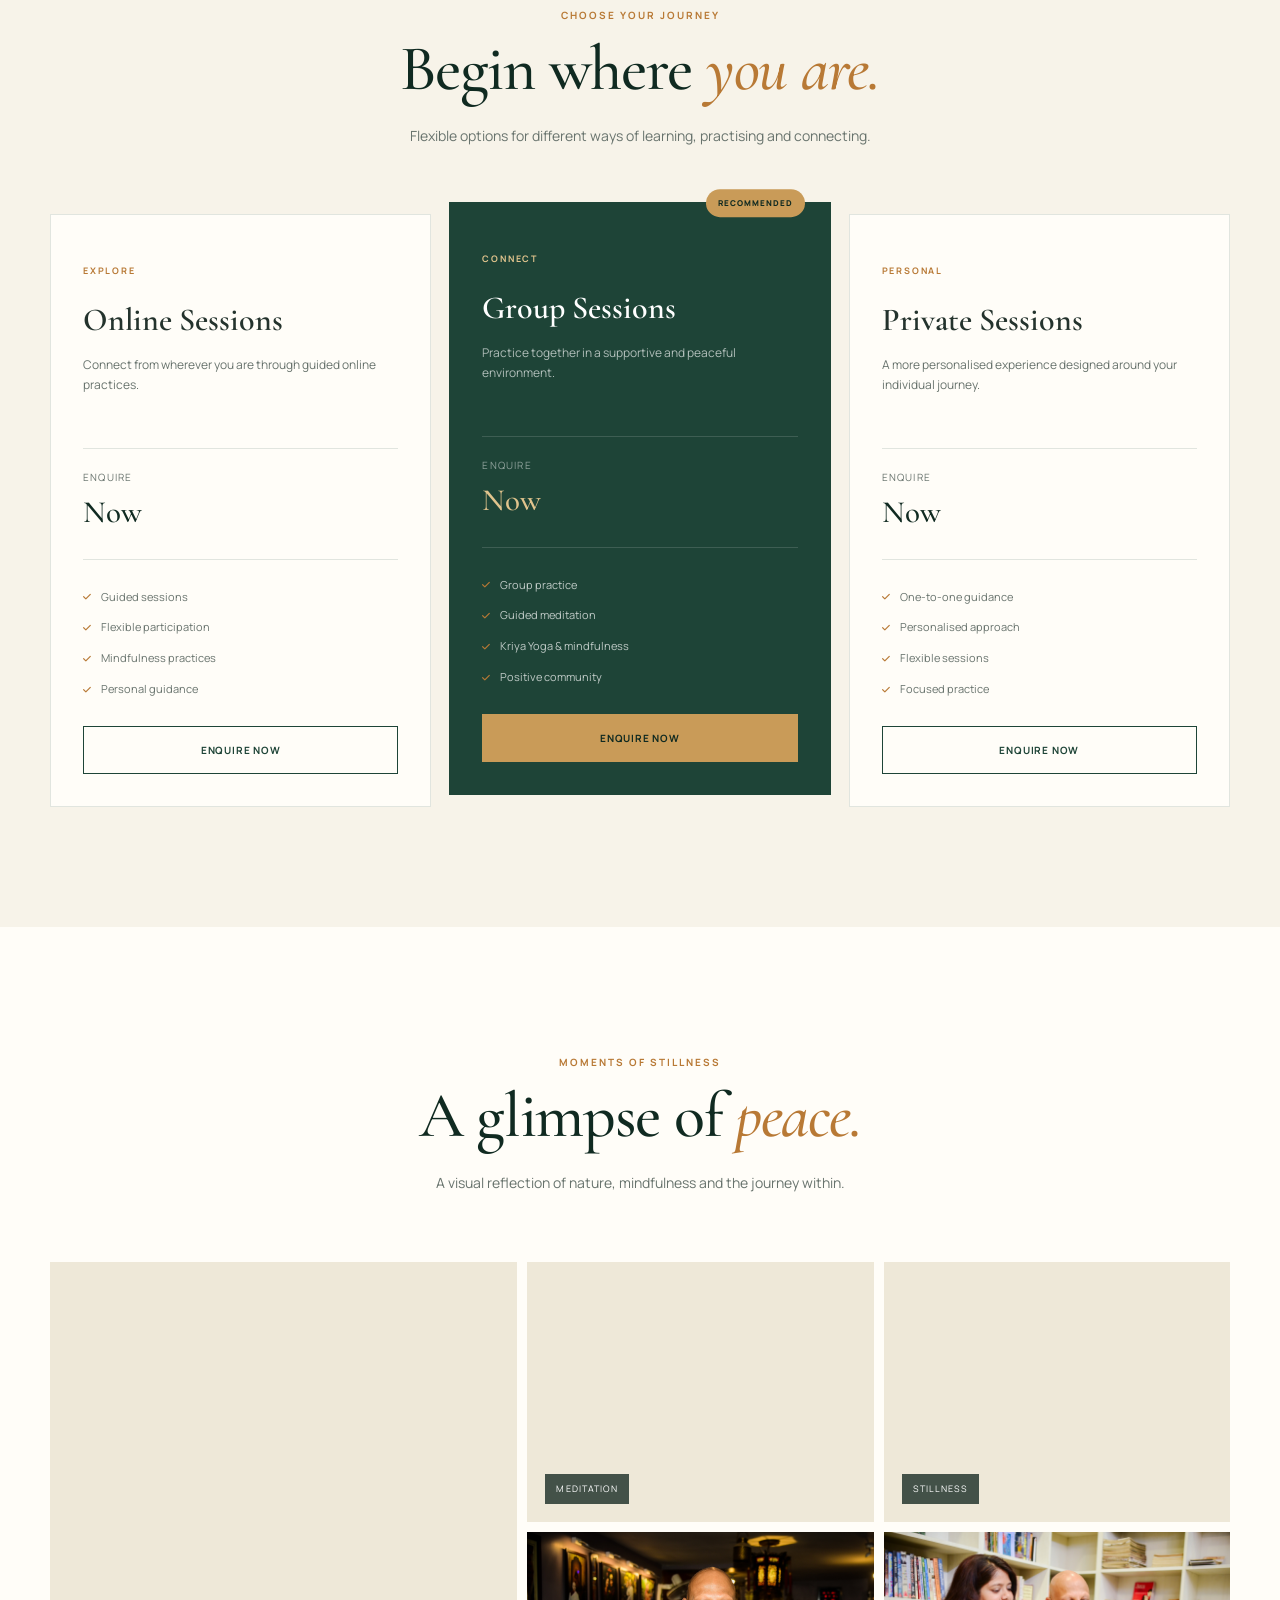
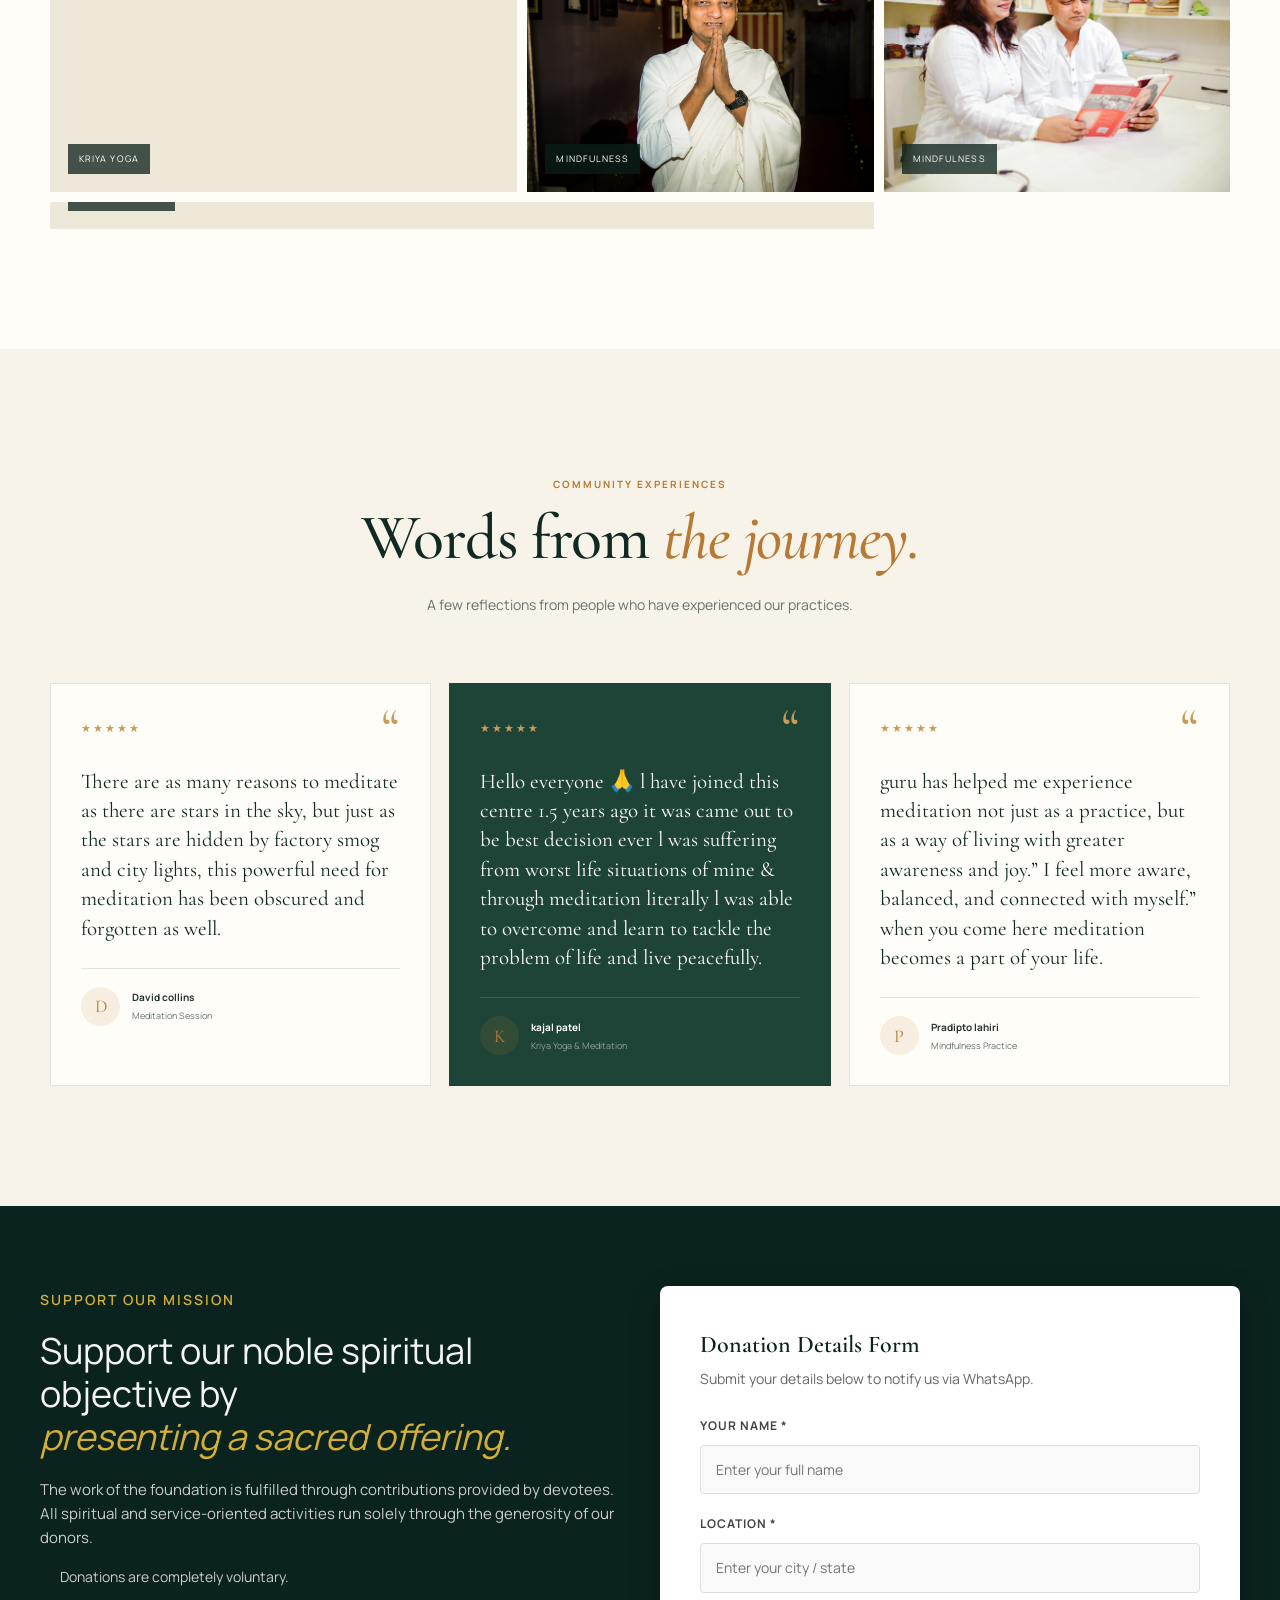
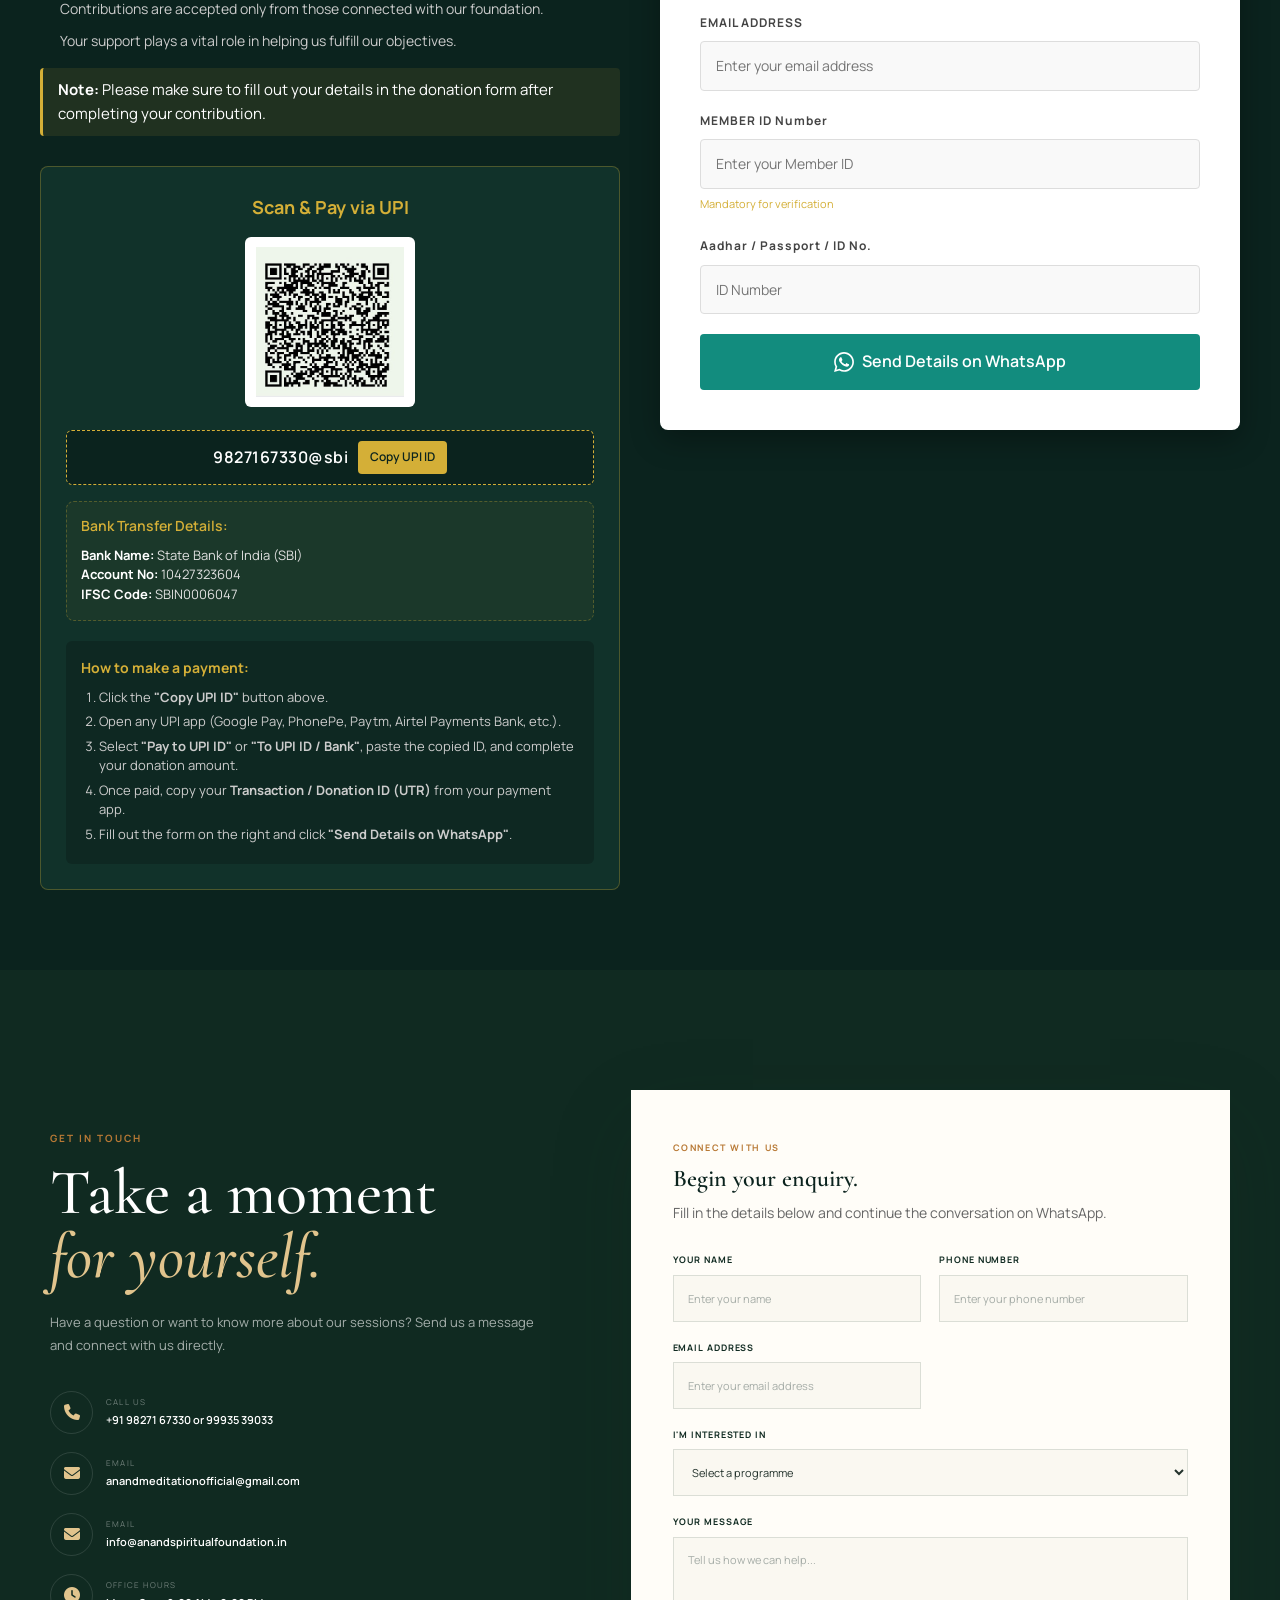
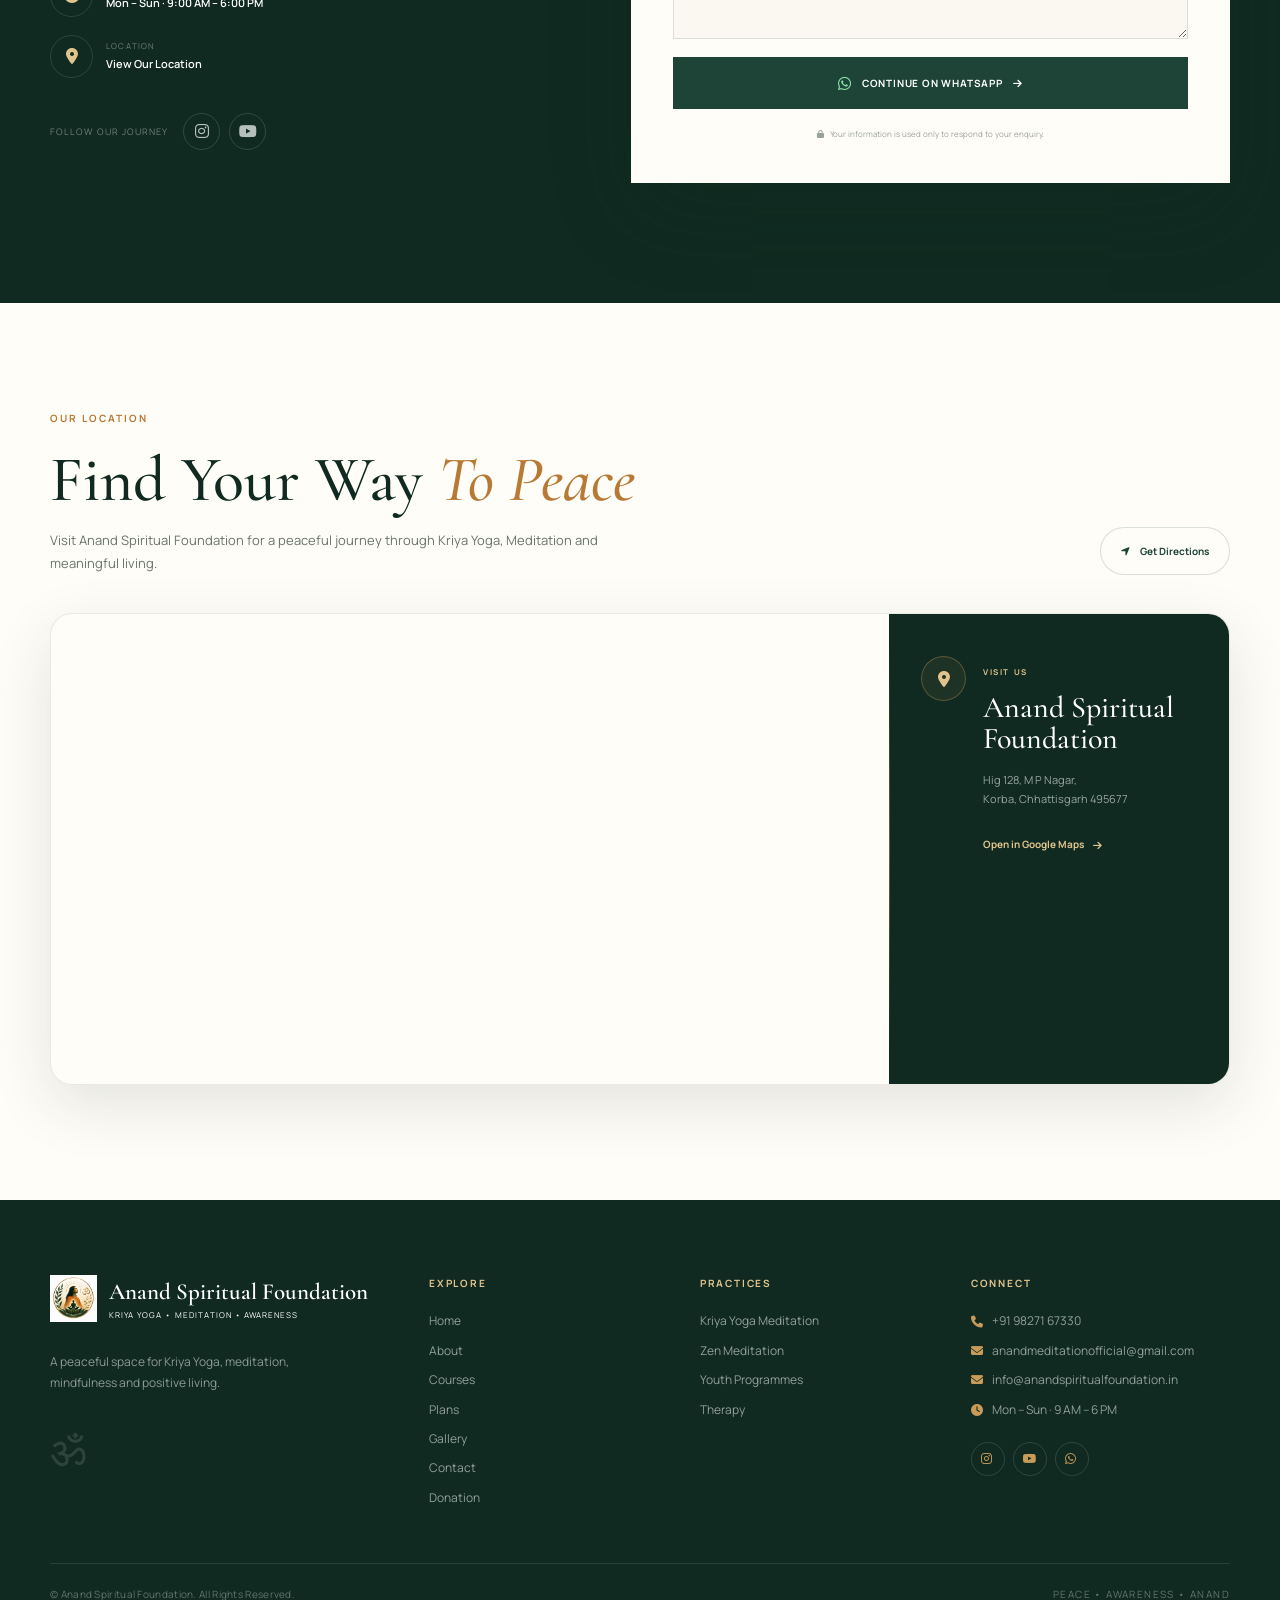
==== commit 8173da15: "inital commit" ====
--- a/index.html
+++ b/index.html
@@ -515,7 +515,7 @@
 
                 <p style="font-size: 16px; color:black">
 
-                   Sushil Anand is a spiritual guru, mystic, and philosopher dedicated to bringing the transformative knowledge of meditation to people from all walks of life. Through the Anand Spiritual Foundation, he works towards building a more conscious, balanced, and compassionate society through meditation, Kriya Yoga, and spiritual education. A scholar of philosophy, psychology, Vedic astrology, and Ayurveda, Sushil Anand presents a unique blend of ancient Indian wisdom and practical perspectives. His teachings inspire individuals to understand the depths of their minds, develop inner awareness, and live a physically healthy, mentally peaceful, and purposeful life filled with blessings.
+                   Sushil Anand is a spiritual guru, mystic, and philosopher dedicated to bringing the transformative knowledge of meditation to people from all walks of life. Through the Anand Spiritual Foundation, he works towards building a more conscious, balanced, and compassionate society through meditation, Kriya Yoga, and spiritual education. A scholar of philosophy, psychology, Vedic astrology, and Ayurveda, Sushil Anand presents a unique blend of ancient Indian wisdom and practical modern perspectives. His teachings inspire individuals to understand the depths of their minds, develop inner awareness, and live a physically healthy, mentally peaceful, and purposeful life filled with blessings.
                 </p>
 
 
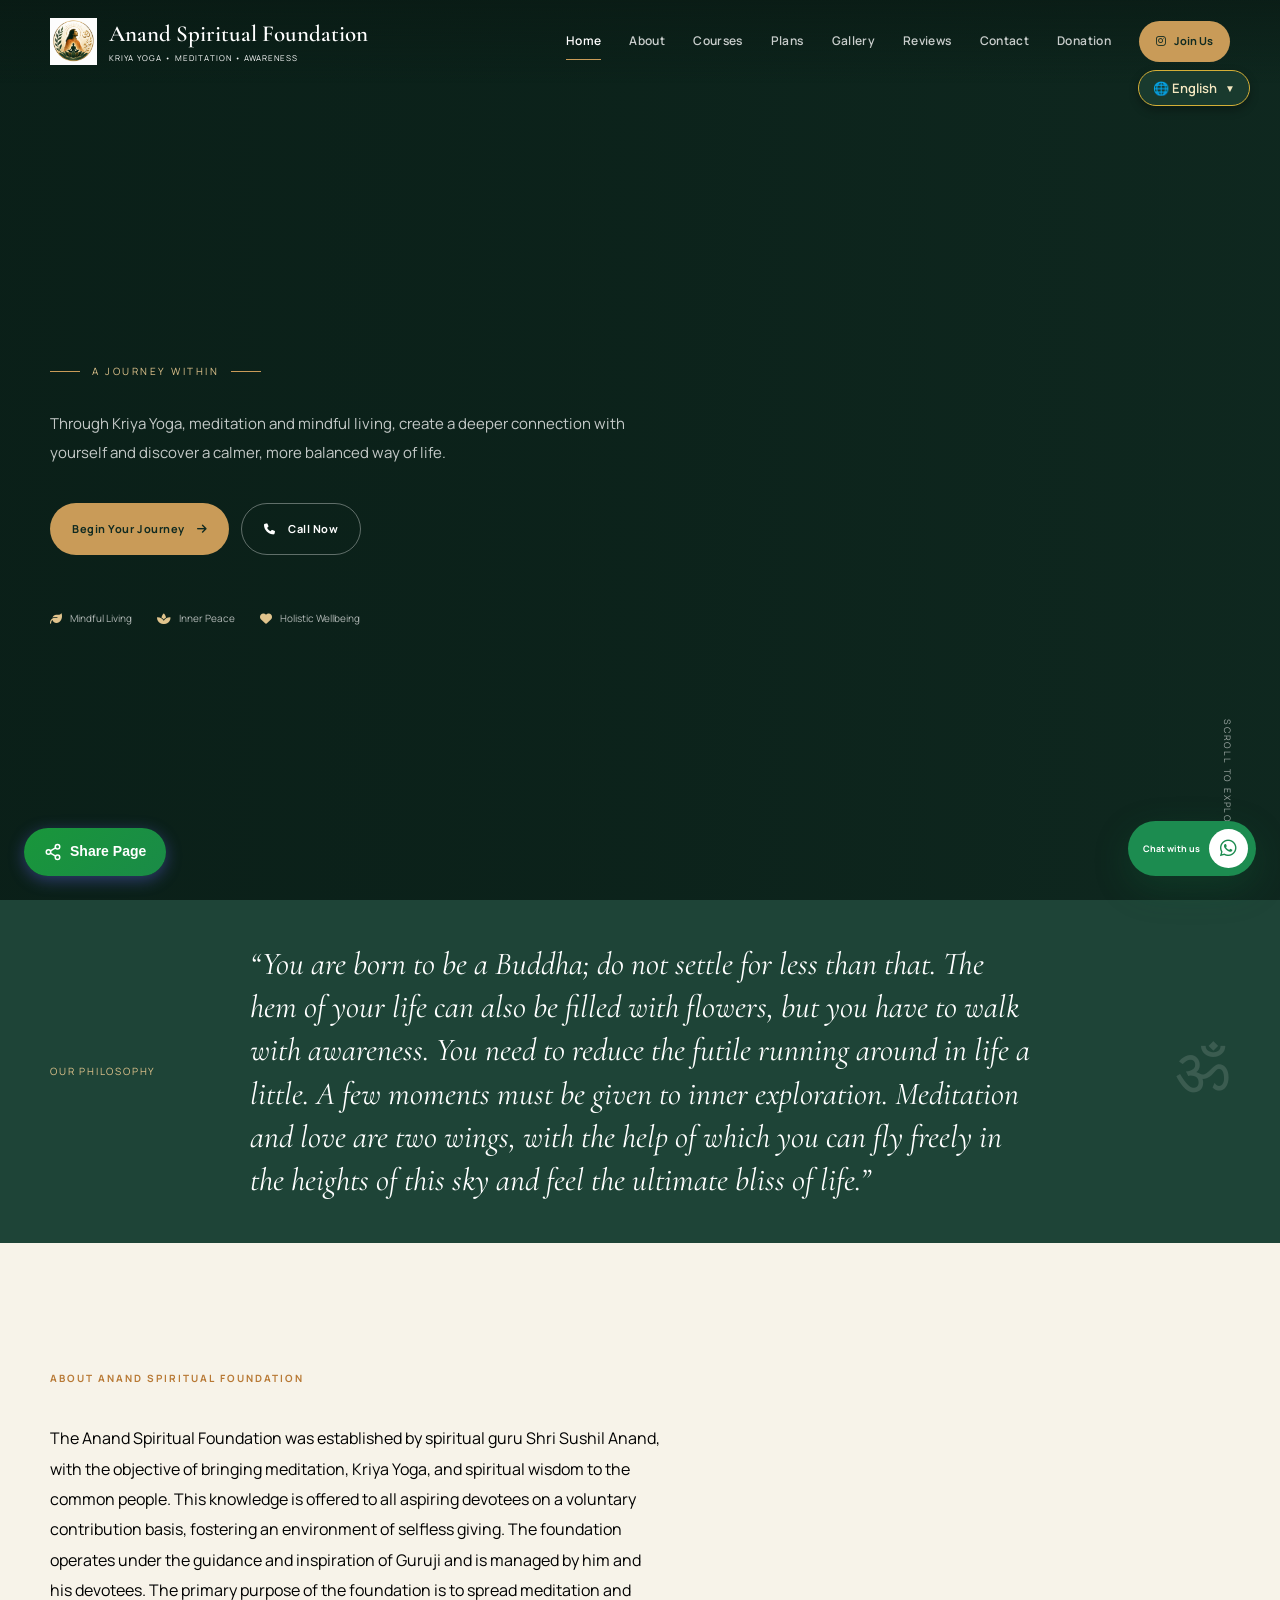
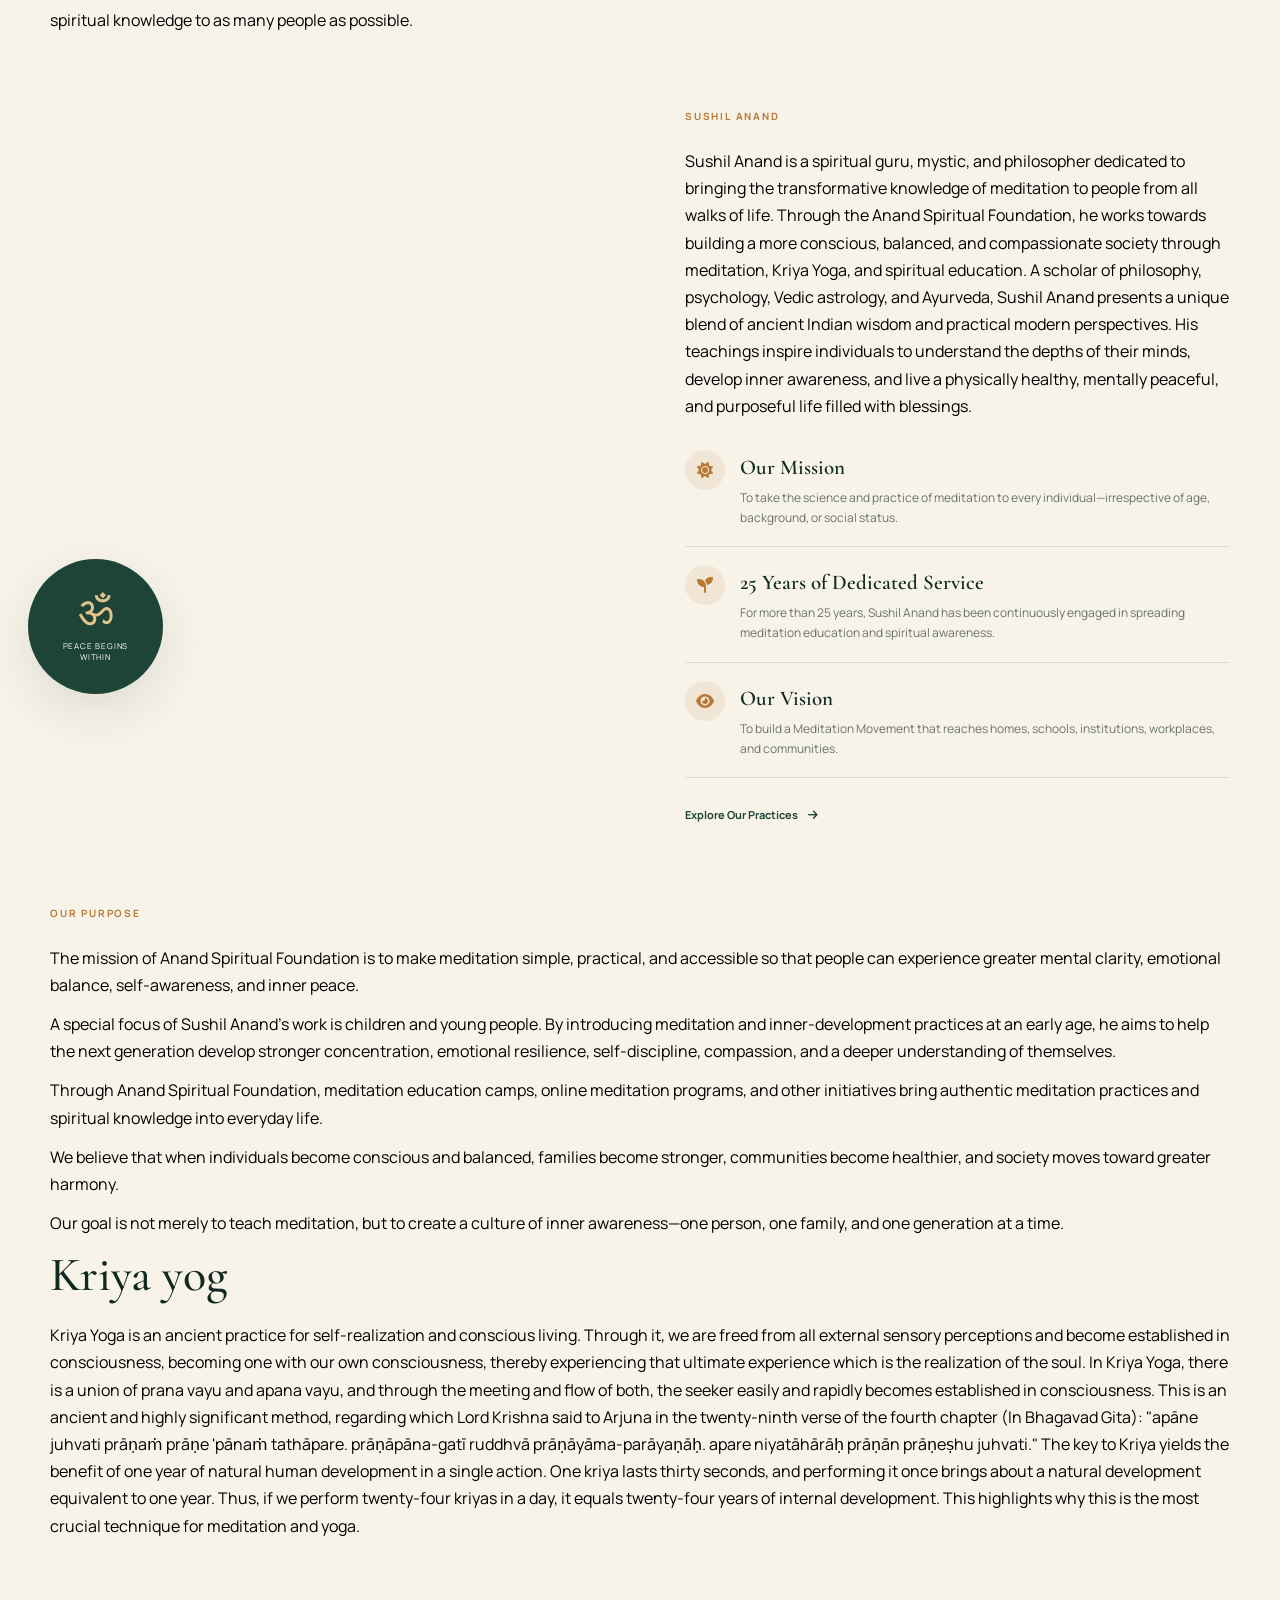
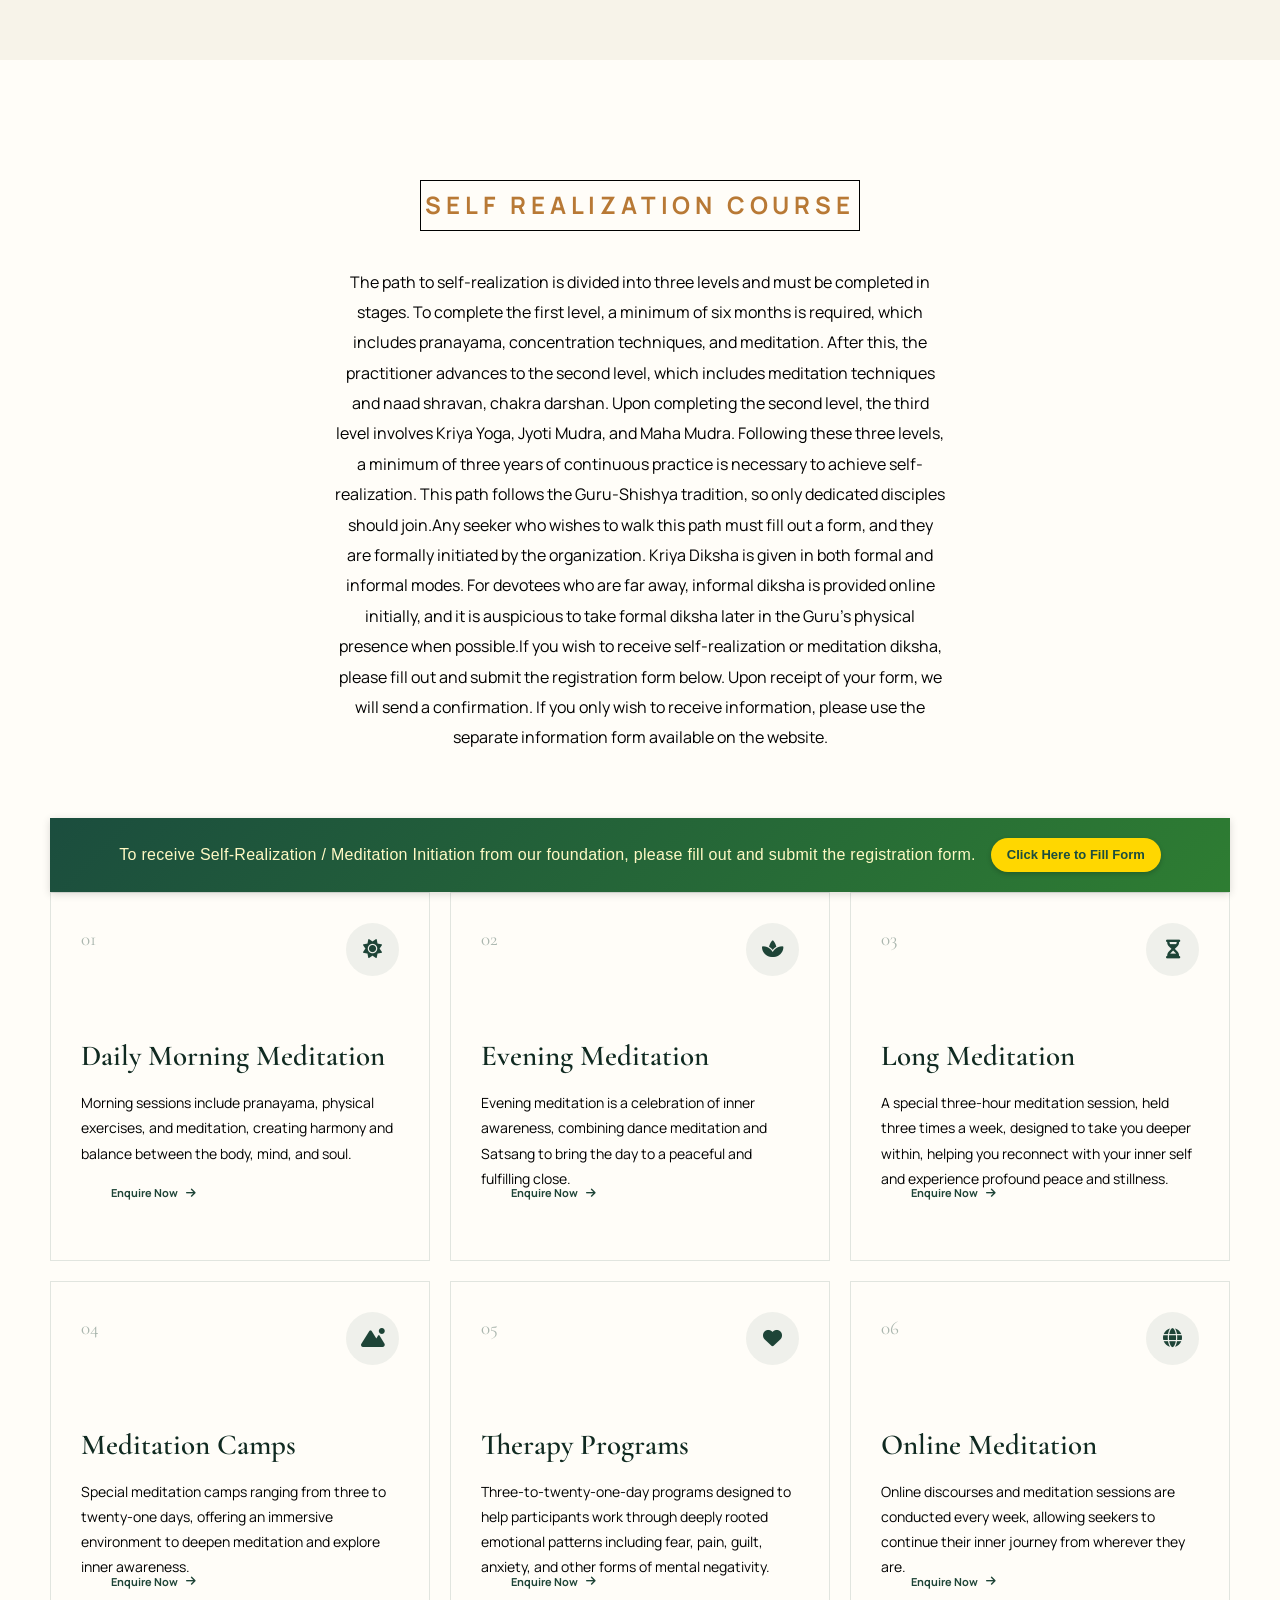
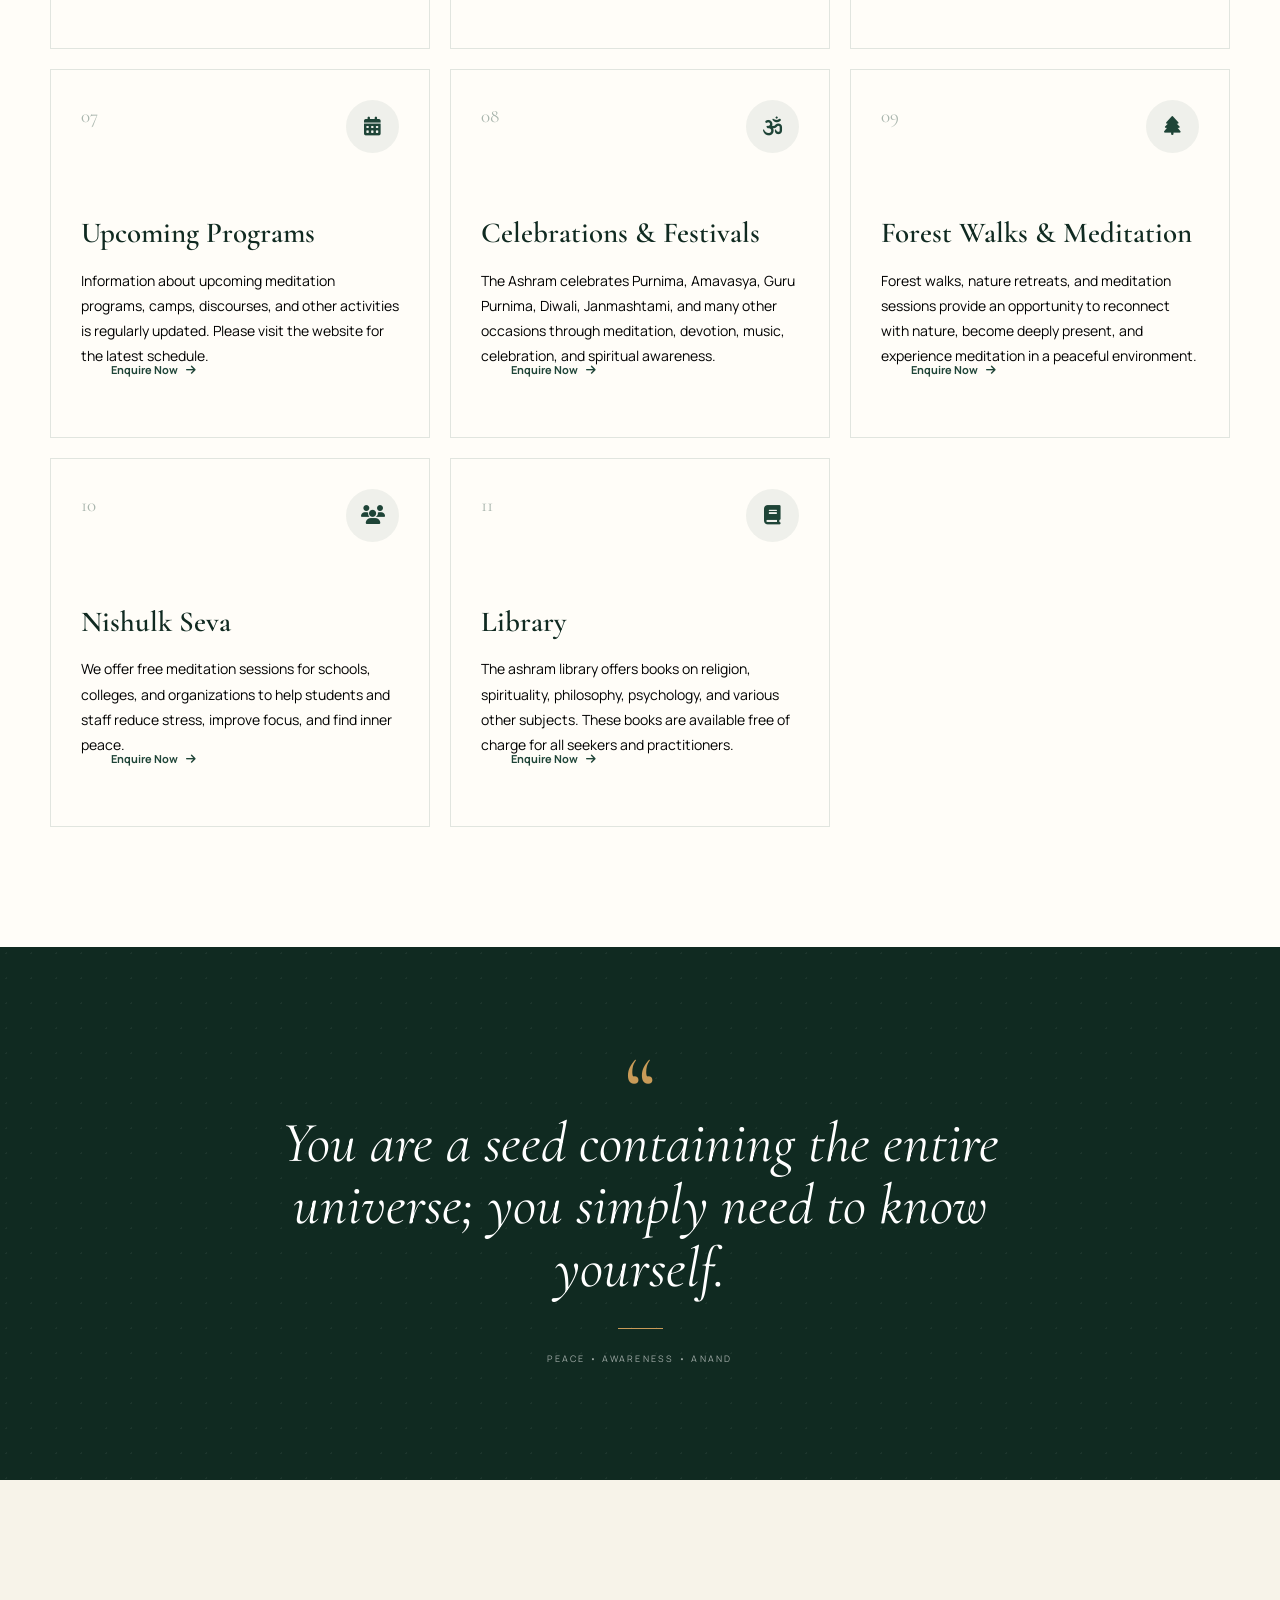
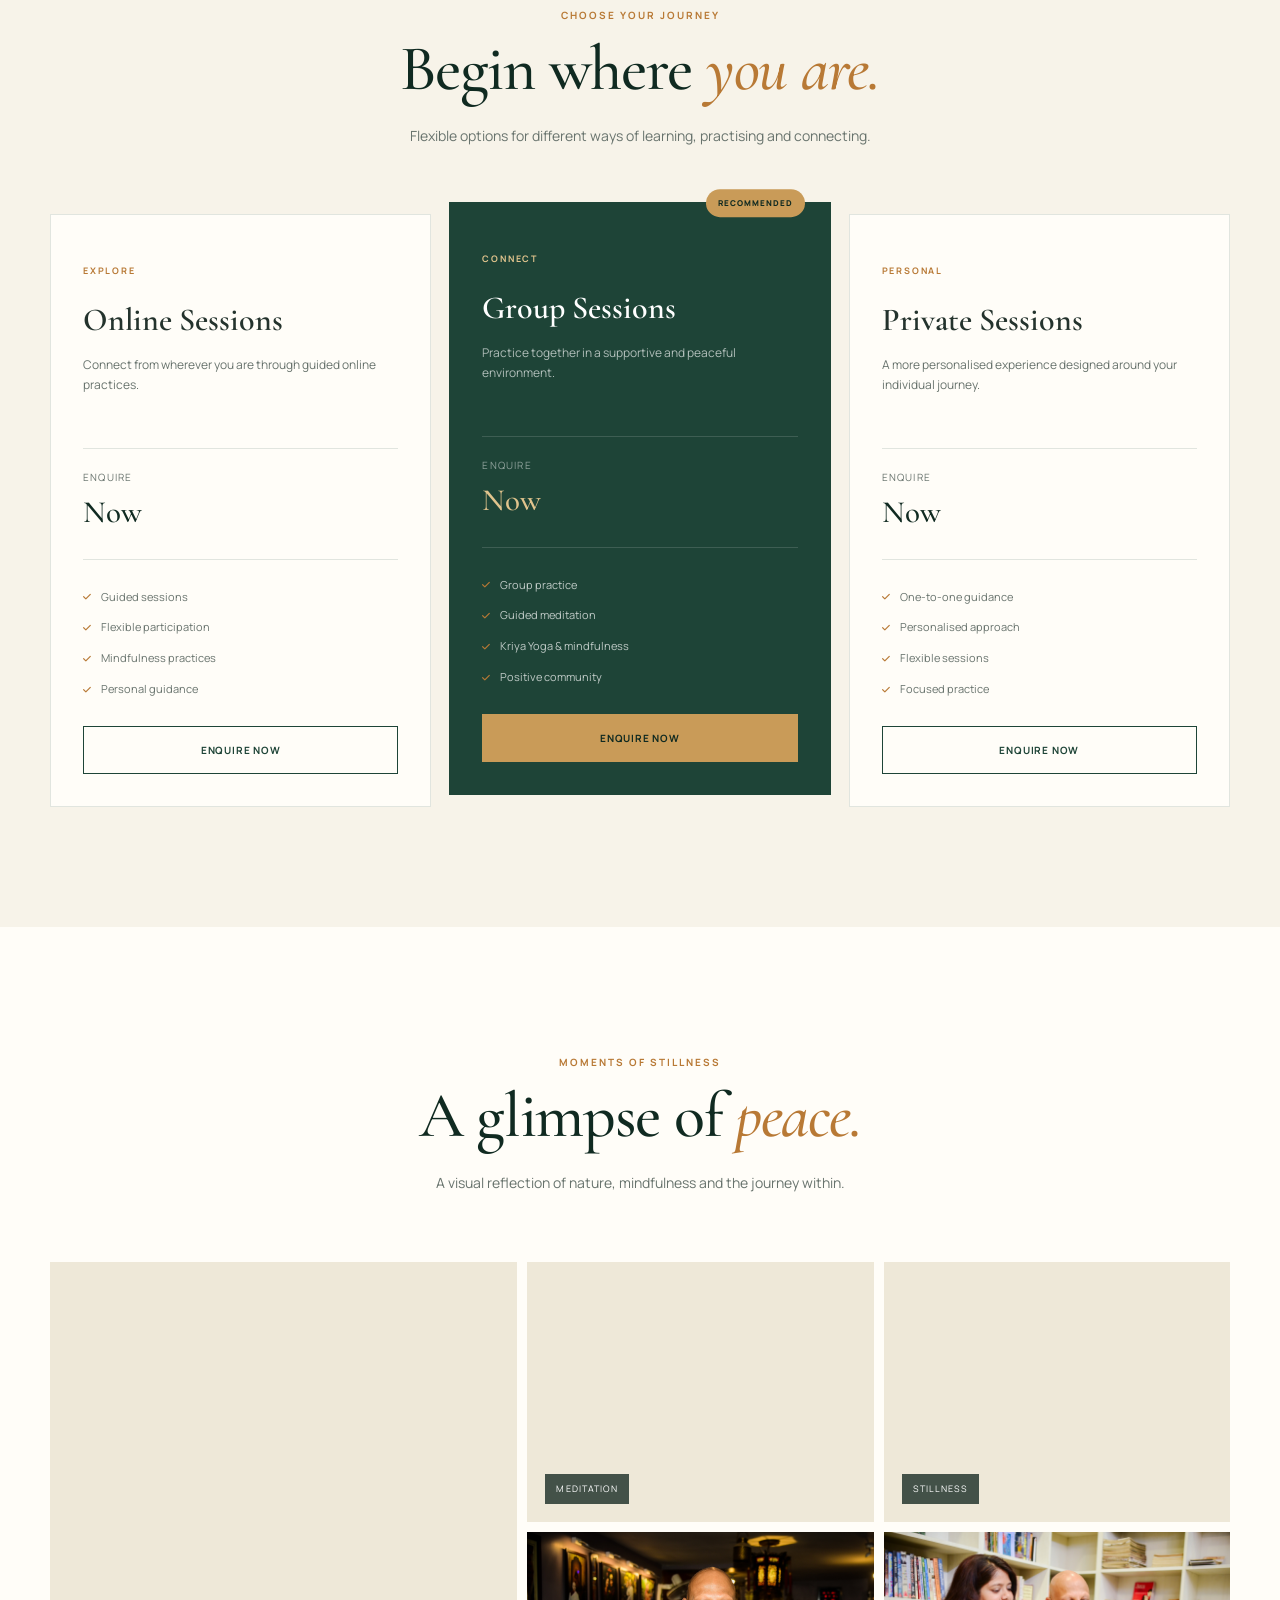
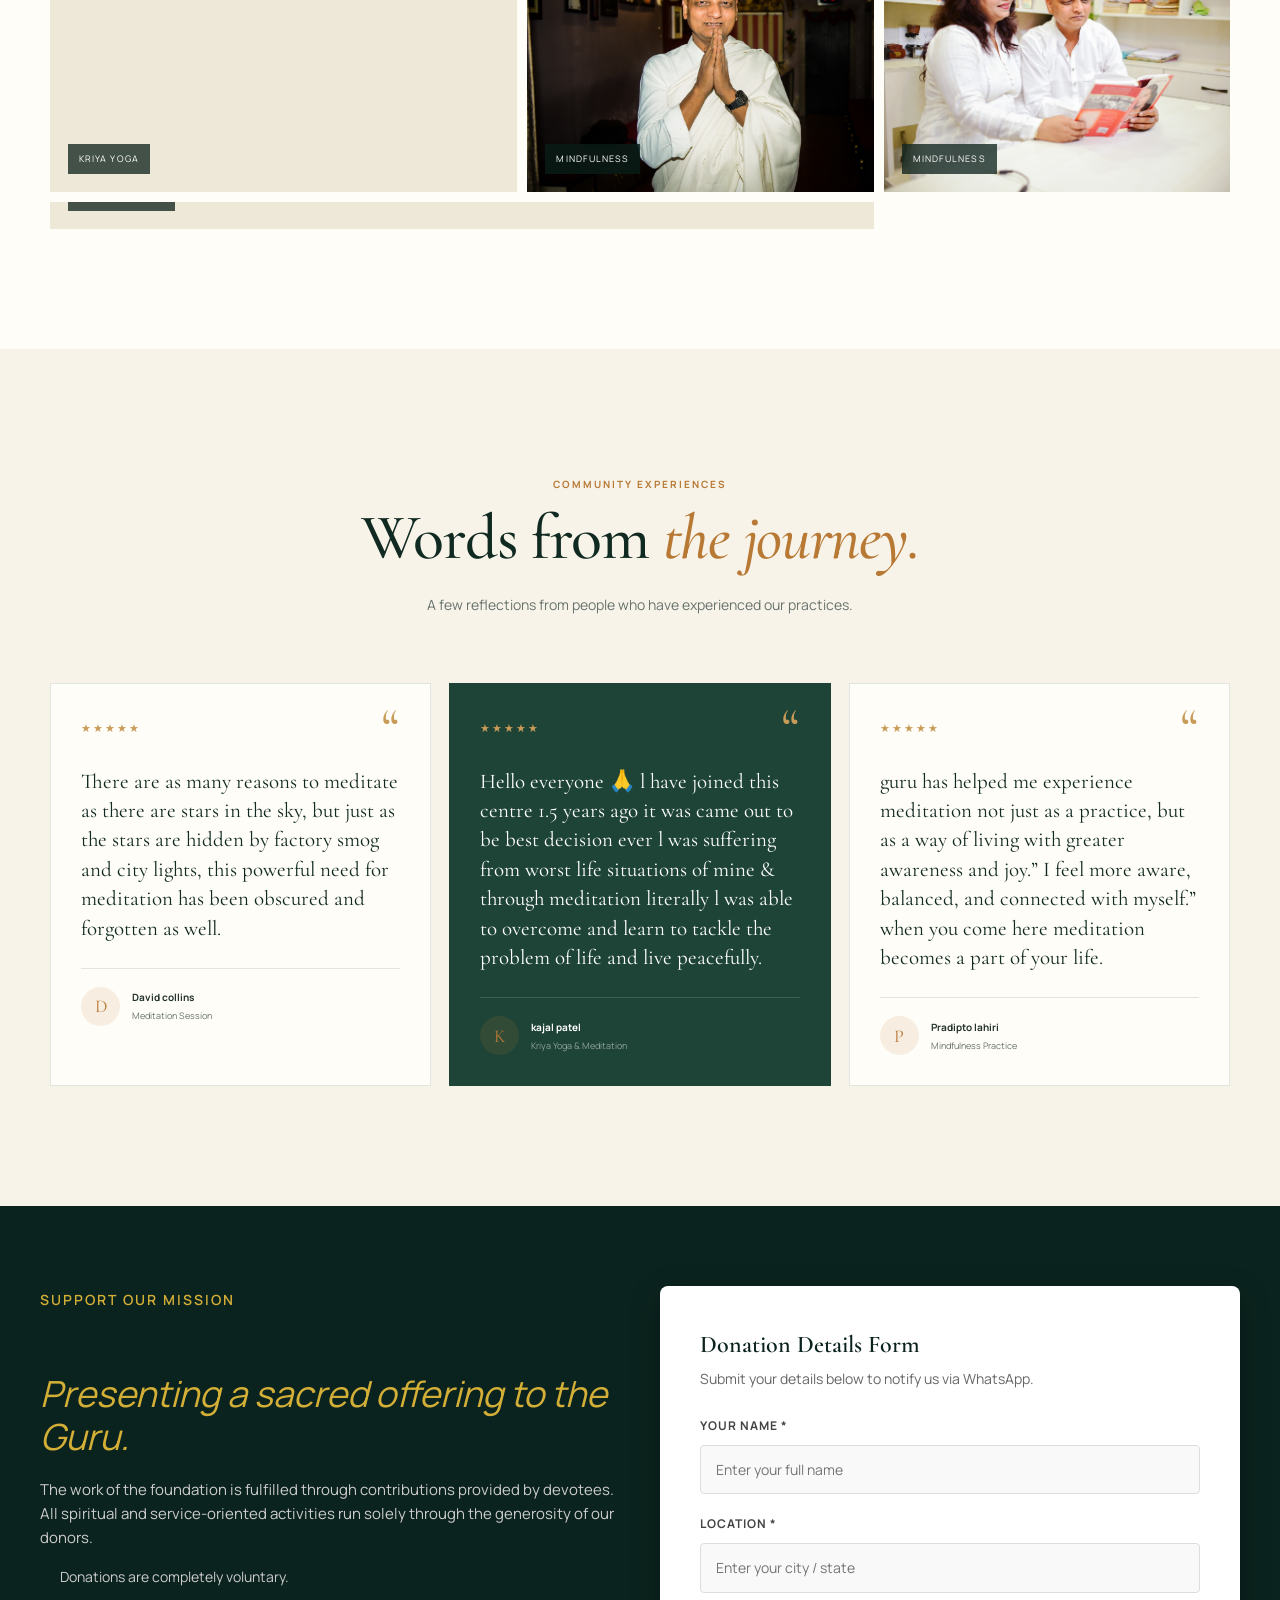
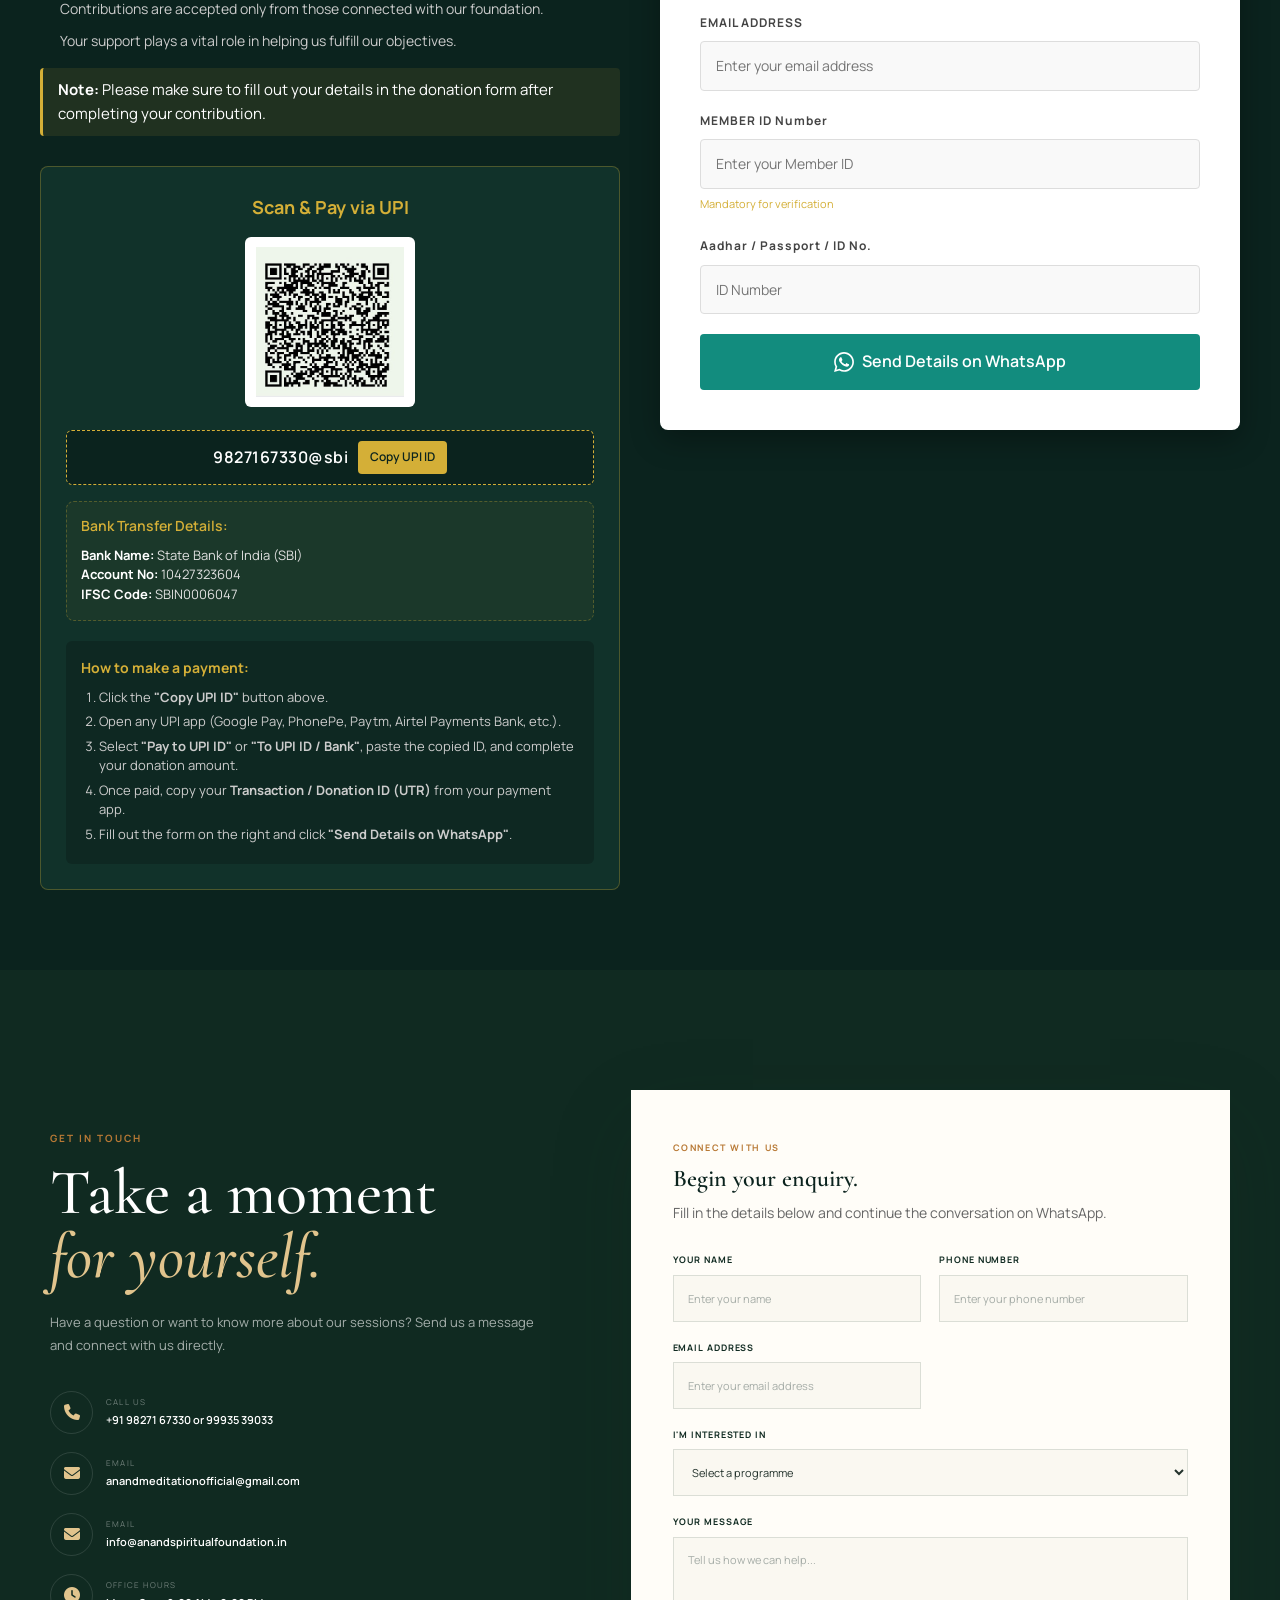
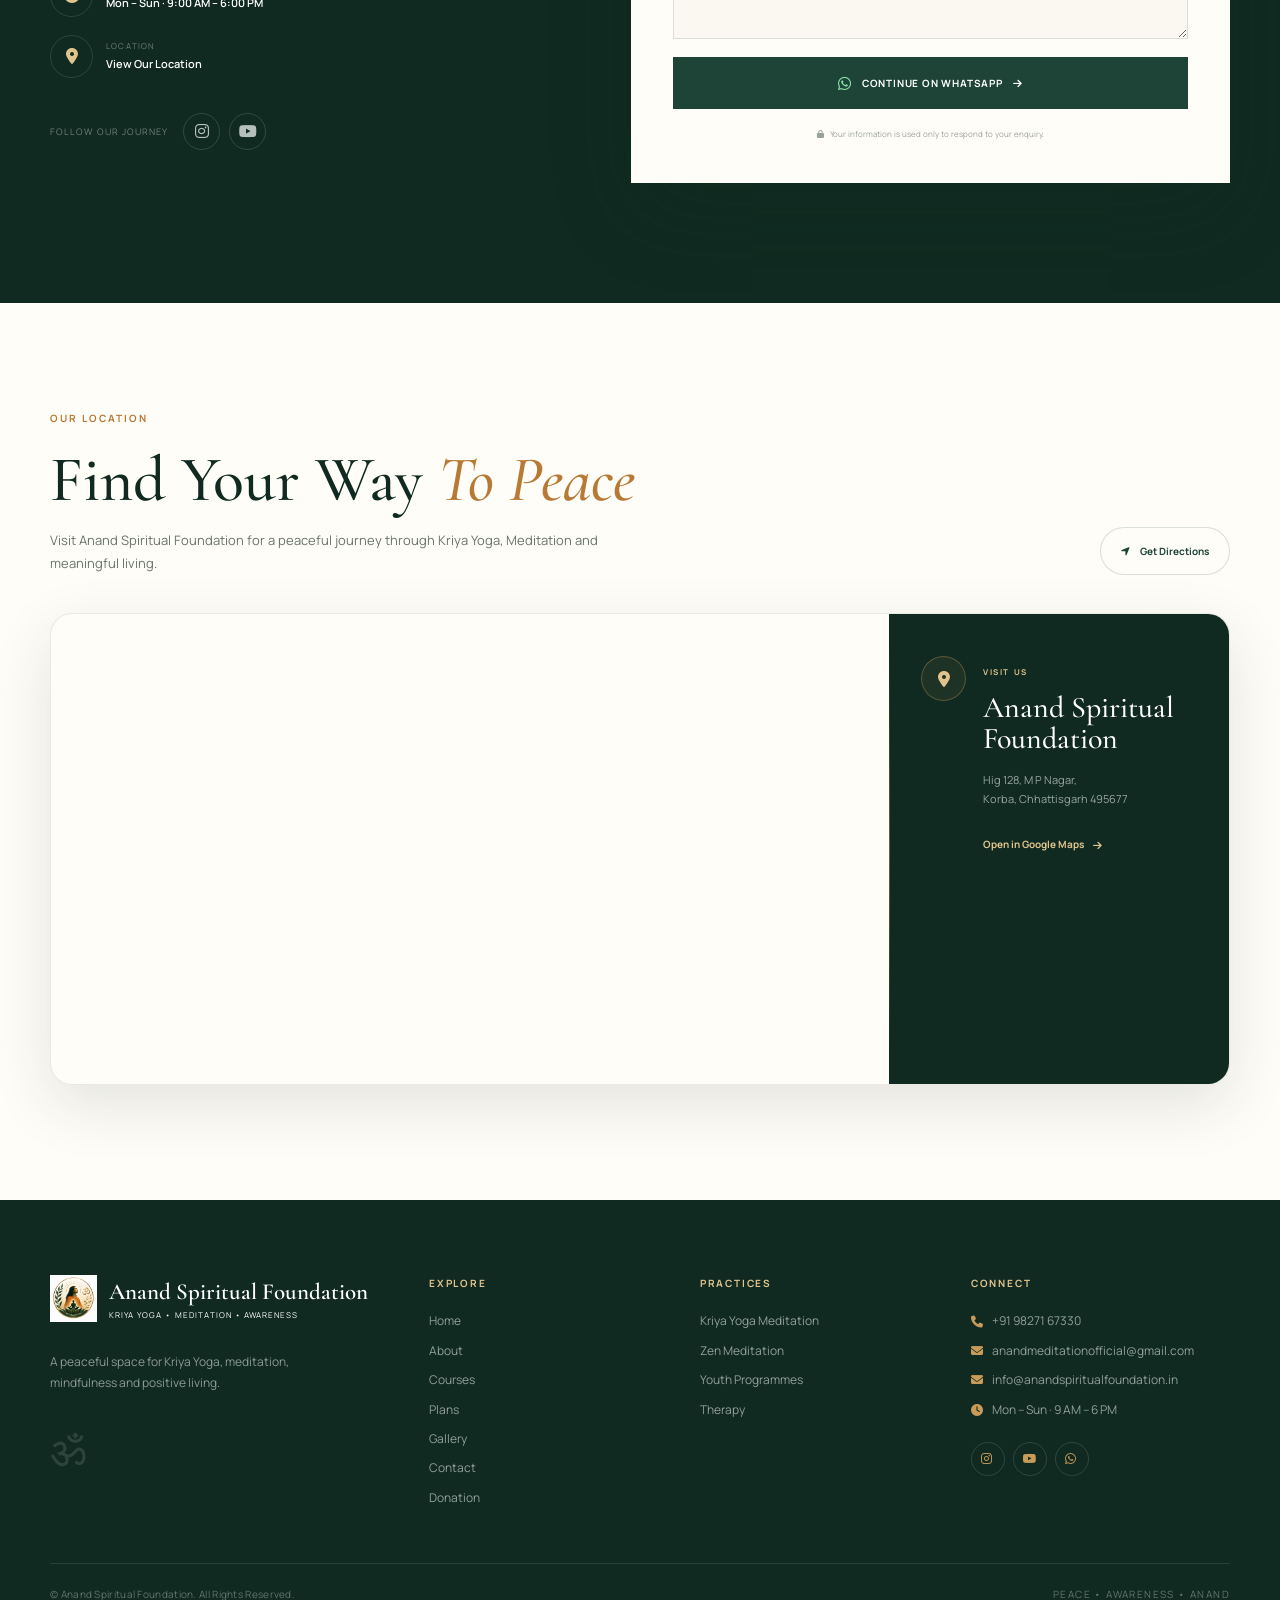
==== commit 118daa17: "text update" ====
--- a/index.html
+++ b/index.html
@@ -1808,7 +1808,7 @@
         <!-- Left Column: Info, Description & QR Code -->
         <div class="donation-info-box">
             <span class="sub-heading">SUPPORT OUR MISSION</span>
-            <h2 class="section-title">Support our noble spiritual objective by<br><span>presenting a sacred offering.</span></h2>
+            <h2 class="section-title"><br><span>Presenting a sacred offering to the Guru.</span></h2>
             
             <!-- Translated Description -->
             <div class="donation-text-content">
